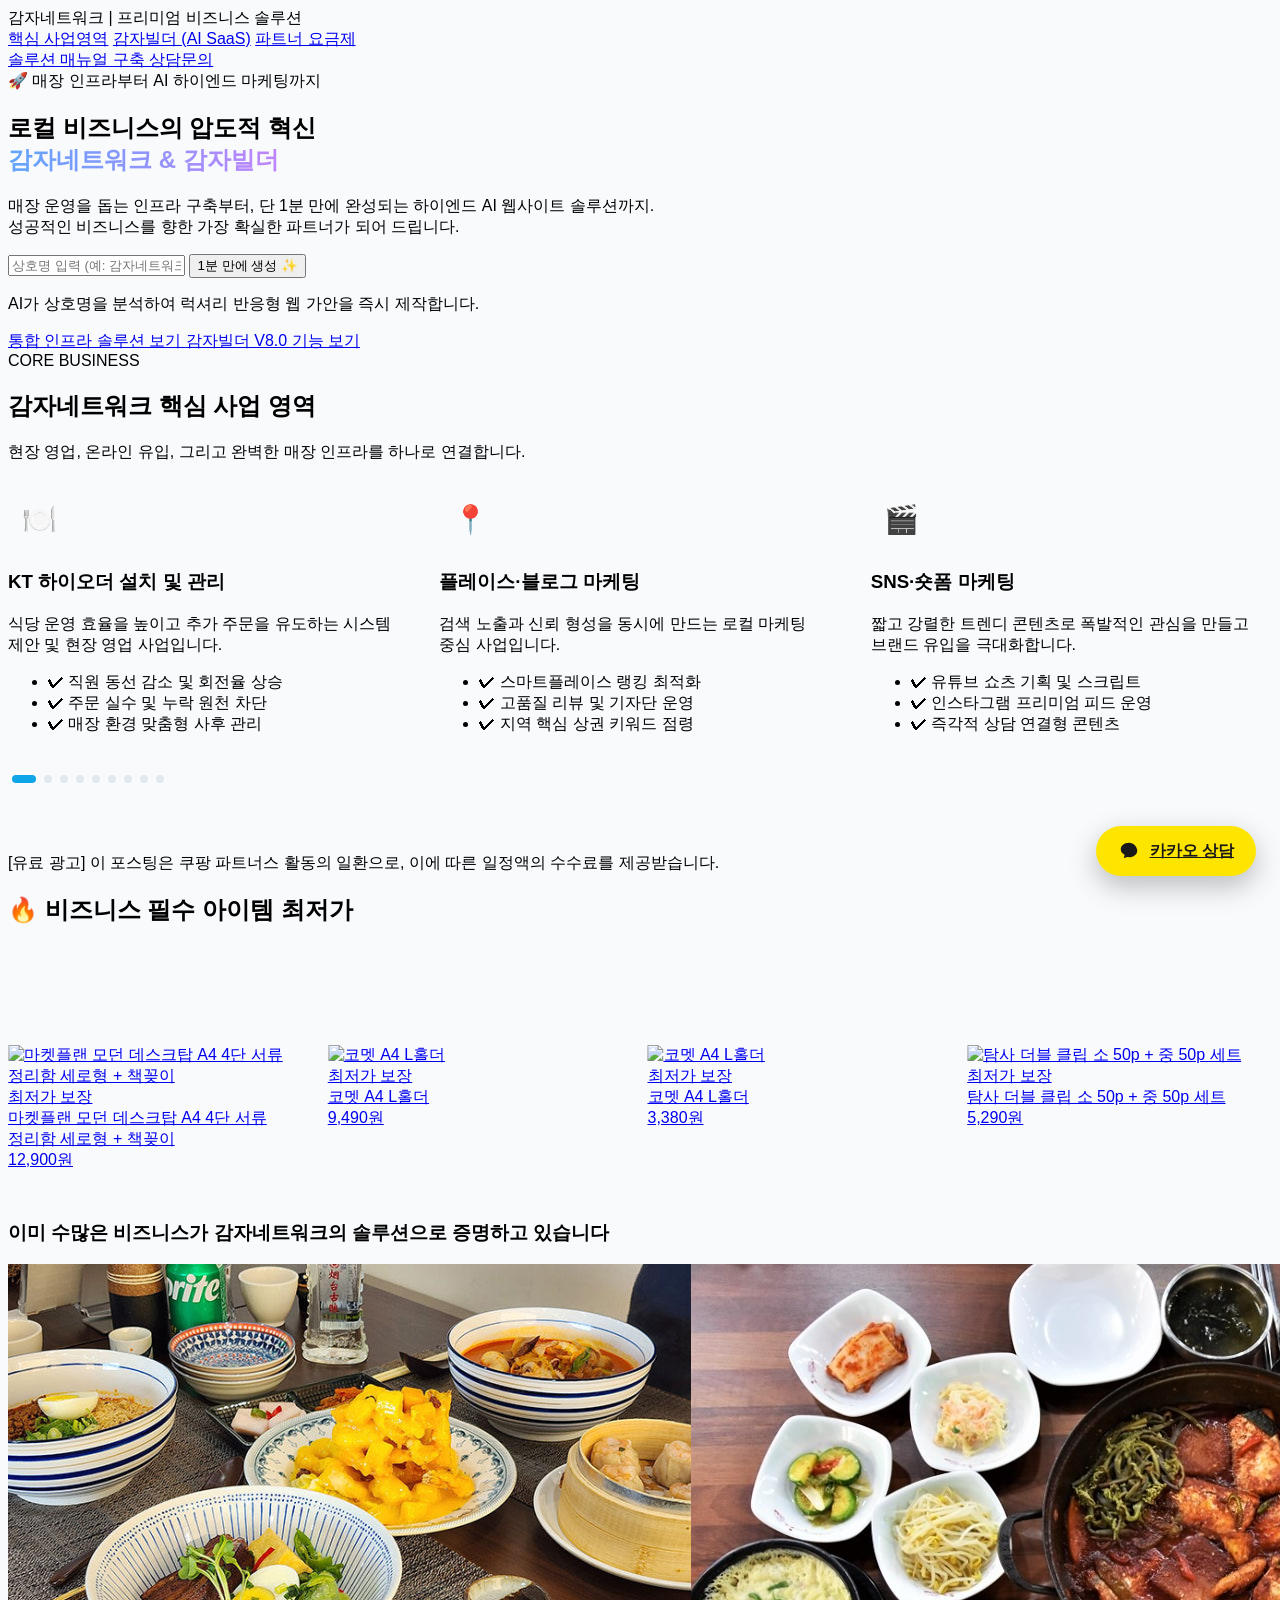
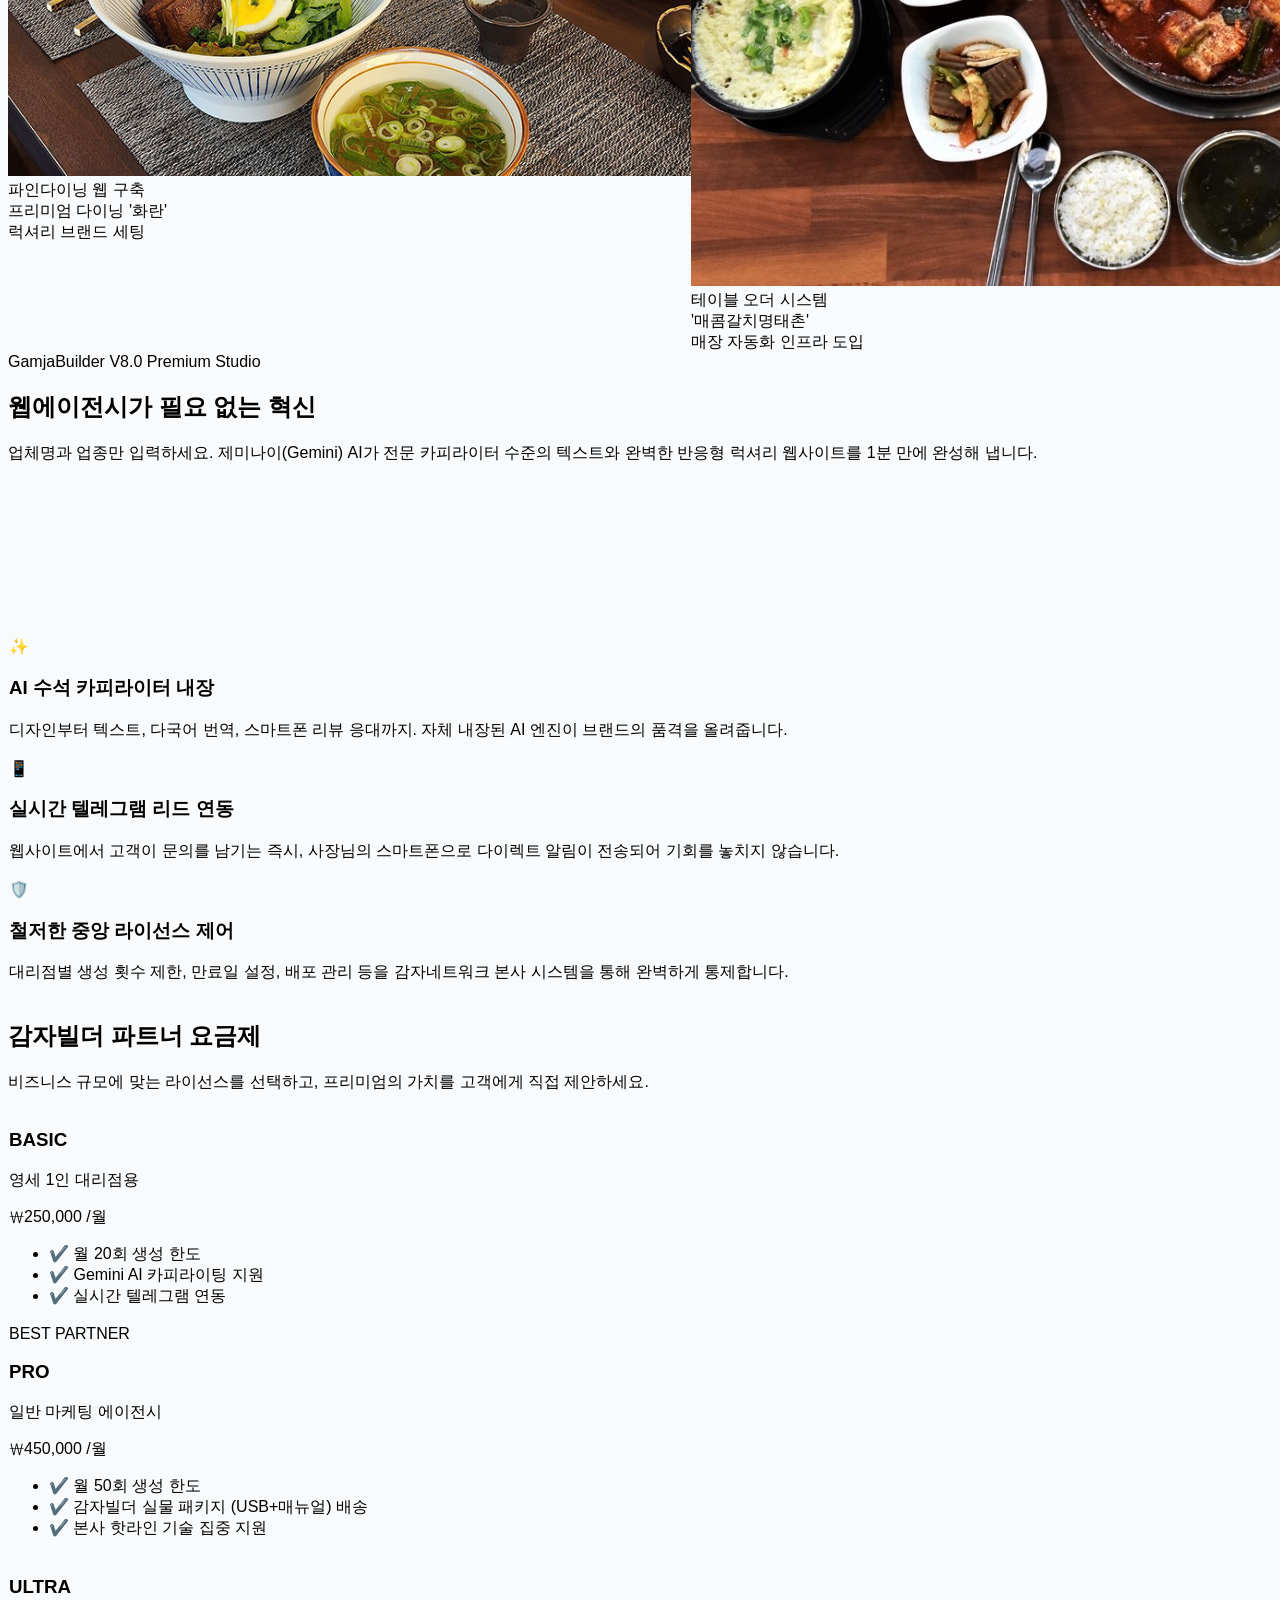
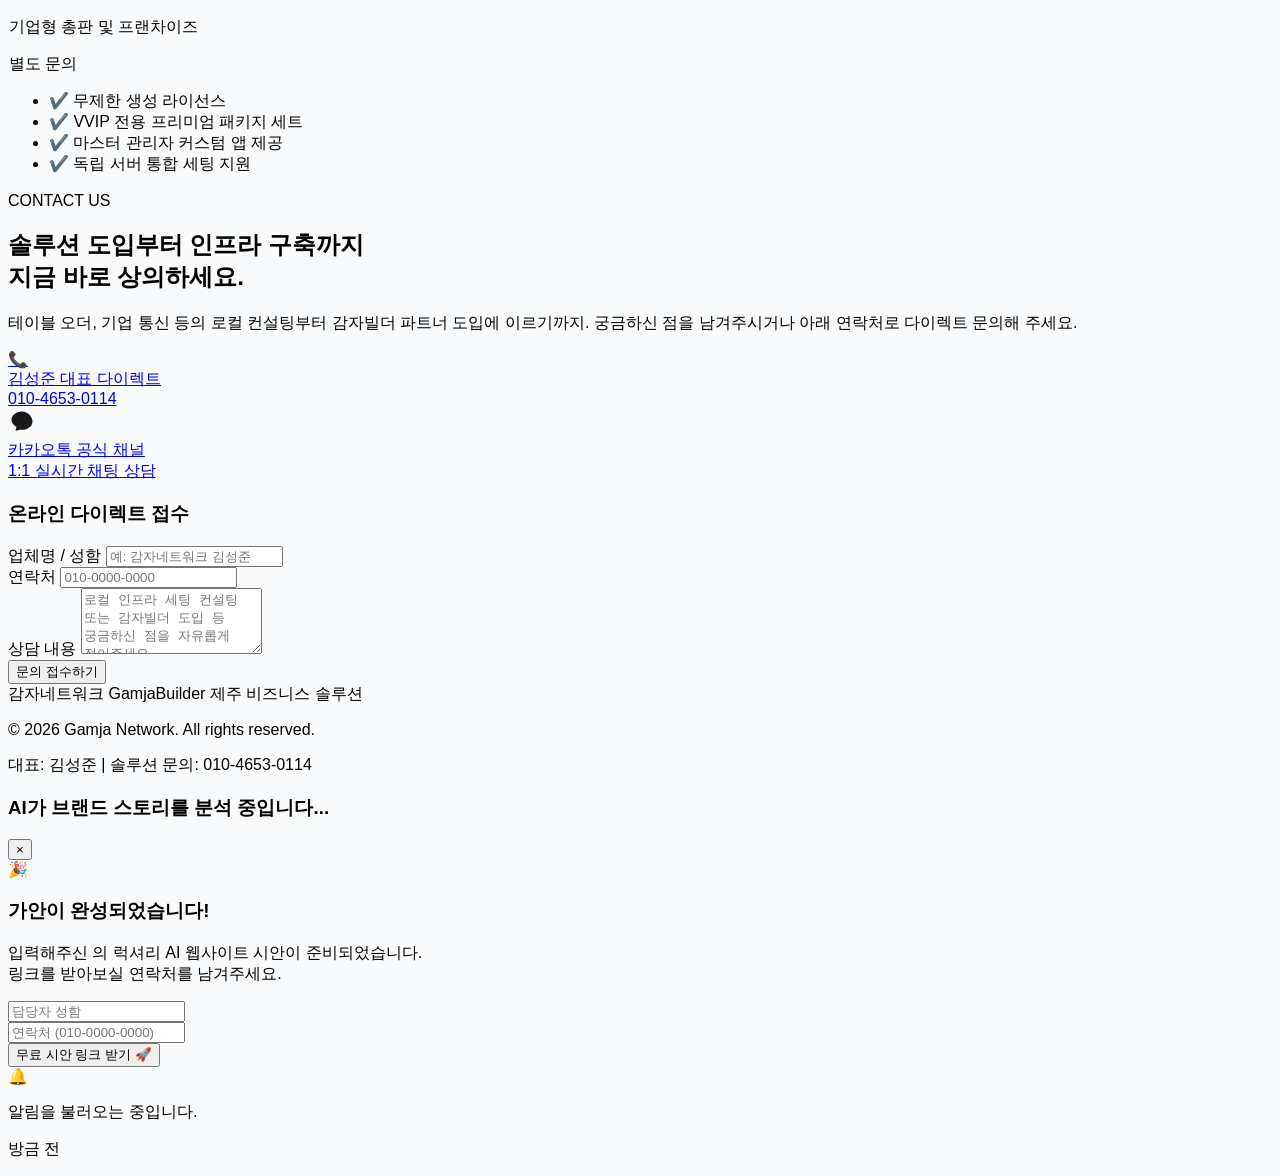
==== index.html @ 293700ba "Remove coupang partner popups and exit-intent logic Removed coupang partner popups and exit-intent t" ====
<!DOCTYPE html>
<html lang="ko">
<head>
    <meta charset="UTF-8">
    <meta name="viewport" content="width=device-width, initial-scale=1.0">
    <title>감자네트워크 & 감자빌더 | 통합 비즈니스 플랫폼</title>
    <script src="https://cdn.tailwindcss.com"></script>
    <link href="https://fonts.googleapis.com/css2?family=Pretendard:wght@300;400;600;700;800;900&display=swap" rel="stylesheet">
    
    <!-- 실시간 슬라이드 기능을 위한 Swiper CSS -->
    <link rel="stylesheet" href="https://cdn.jsdelivr.net/npm/swiper@11/swiper-bundle.min.css" />

    <style>
        body {
            font-family: 'Pretendard', sans-serif;
            scroll-behavior: smooth;
            word-break: keep-all;
            background: #f8fafc;
            
            /* 🛡️ 1차 방어막: 마우스 드래그 및 텍스트 선택 완벽 차단 */
            -webkit-user-select: none;
            -moz-user-select: none;
            -ms-user-select: none;
            user-select: none;
        }
        
        /* 단, 입력창(Input, Textarea)은 글을 써야 하므로 선택 허용 */
        input, textarea {
            -webkit-user-select: auto;
            -moz-user-select: auto;
            -ms-user-select: auto;
            user-select: auto;
        }

        .gradient-text {
            background: linear-gradient(to right, #60a5fa, #c084fc);
            -webkit-background-clip: text;
            -webkit-text-fill-color: transparent;
        }
        .glass-card-dark {
            background: rgba(255, 255, 255, 0.05);
            backdrop-filter: blur(10px);
            border: 1px solid rgba(255, 255, 255, 0.1);
        }
        .hover-lift { transition: all .35s ease; }
        .hover-lift:hover { transform: translateY(-6px); box-shadow: 0 16px 36px rgba(0,0,0,.08); }
        .service-icon {
            width: 62px; height: 62px; border-radius: 18px;
            display: flex; align-items: center; justify-content: center;
            font-size: 28px; margin-bottom: 18px;
        }
        .floating-kakao {
            position: fixed; right: 24px; bottom: 24px; z-index: 9999;
            background: #FEE500; color: #191919;
            border-radius: 999px; padding: 14px 22px;
            display: flex; align-items: center; gap: 10px; font-weight: 800;
            box-shadow: 0 10px 28px rgba(0,0,0,.25); transition: all .28s ease;
        }
        .floating-kakao:hover { transform: translateY(-3px) scale(1.02); }
        
        .product-swiper { padding: 20px 0 30px; }
        .swiper-button-next, .swiper-button-prev { color: #0284c7 !important; }
        .product-swiper .swiper-wrapper { transition-timing-function: linear !important; }
        
        /* 비즈니스 영역 슬라이더 페이지네이션 커스텀 */
        .businessSwiper { padding-bottom: 50px !important; padding-top: 10px !important; }
        .businessSwiper .swiper-pagination-bullet { background: #cbd5e1; opacity: 0.5; width: 8px; height: 8px; transition: all 0.3s ease; }
        .businessSwiper .swiper-pagination-bullet-active { background: #0ea5e9; opacity: 1; width: 24px; border-radius: 4px; }
        
        /* 팝업 등장 애니메이션 */
        @keyframes popDropIn {
            0% { transform: translateY(-30px) scale(0.95); opacity: 0; }
            100% { transform: translateY(0) scale(1); opacity: 1; }
        }

        /* 무한 롤링 포트폴리오 띠배너 애니메이션 */
        @keyframes marquee {
            0% { transform: translateX(0); }
            100% { transform: translateX(-50%); }
        }
        .animate-marquee { display: flex; width: max-content; animation: marquee 35s linear infinite; }
        .animate-marquee:hover { animation-play-state: paused; }

        /* 1분 시뮬레이터 로딩바 애니메이션 */
        @keyframes loadingBar {
            0% { width: 0%; }
            100% { width: 100%; }
        }
    </style>
</head>
<body class="antialiased selection:bg-blue-500 selection:text-white overflow-x-hidden">

    <a href="http://pf.kakao.com/_iJMxfn/chat" target="_blank" class="floating-kakao text-sm md:text-base">
        <svg width="22" height="22" viewBox="0 0 24 24" fill="#191919"><path d="M12 3c-4.97 0-9 3.185-9 7.115 0 2.558 1.707 4.8 4.27 6.054l-.77 2.82c-.083.306.1.6.4.524l3.32-.835c.57.043 1.155.066 1.78.066 4.97 0 9-3.185 9-7.115S16.97 3 12 3z"/></svg>
        카카오 상담
    </a>

    <header class="fixed w-full top-0 z-50 bg-white/90 backdrop-blur-md border-b border-slate-200">
        <div class="max-w-7xl mx-auto px-4 sm:px-6 h-16 flex items-center justify-between">
            <div class="flex items-center gap-2">
                <span class="text-xl font-black tracking-tight text-sky-700">감자네트워크</span>
                <span class="text-sm text-slate-400 hidden sm:block">| 프리미엄 비즈니스 솔루션</span>
            </div>
            <nav class="hidden md:flex items-center gap-6 text-sm font-bold text-slate-600">
                <a href="#local-business" class="hover:text-sky-600 transition">핵심 사업영역</a>
                <a href="#gamjabuilder" class="hover:text-blue-600 transition">감자빌더 (AI SaaS)</a>
                <a href="#pricing" class="hover:text-blue-600 transition">파트너 요금제</a>
                <div class="flex items-center gap-3 pl-4 border-l border-slate-300">
                    <a href="보안_매뉴얼.html" download="감자빌더_프리미엄_매뉴얼.html" class="px-4 py-2 border border-slate-300 hover:bg-slate-50 rounded-full transition flex items-center gap-2 text-slate-600">
                        솔루션 매뉴얼
                    </a>
                    <a href="#contact" class="px-5 py-2 bg-gradient-to-r from-sky-600 to-blue-600 hover:opacity-90 text-white rounded-full transition shadow-lg">구축 상담문의</a>
                </div>
            </nav>
        </div>
    </header>

    <section class="relative pt-32 pb-20 px-6 overflow-hidden bg-slate-900 text-white flex items-center min-h-[90vh]">
        <div class="absolute inset-0 bg-[url('https://images.unsplash.com/photo-1451187580459-43490279c0fa?auto=format&fit=crop&q=80&w=1800')] opacity-20 bg-cover bg-center"></div>
        <div class="absolute top-1/2 left-1/2 -translate-x-1/2 -translate-y-1/2 w-[600px] h-[600px] bg-blue-600/30 blur-[120px] rounded-full z-0"></div>
        
        <div class="relative max-w-7xl mx-auto z-10 w-full flex flex-col items-center text-center">
            <div class="inline-block py-1 px-3 rounded-full border border-blue-500/30 bg-blue-500/10 text-blue-400 text-sm font-bold mb-6">
                🚀 매장 인프라부터 AI 하이엔드 마케팅까지
            </div>
            <h1 class="text-5xl md:text-7xl font-extrabold tracking-tight leading-tight mb-6">
                로컬 비즈니스의 압도적 혁신<br>
                <span class="gradient-text">감자네트워크 & 감자빌더</span>
            </h1>
            <p class="text-lg md:text-xl text-slate-300 mb-8 leading-relaxed max-w-3xl">
                매장 운영을 돕는 인프라 구축부터, 단 1분 만에 완성되는 하이엔드 AI 웹사이트 솔루션까지.<br>성공적인 비즈니스를 향한 가장 확실한 파트너가 되어 드립니다.
            </p>

            <div class="w-full max-w-2xl mx-auto mb-10 relative z-20 px-2 sm:px-0">
                <div class="flex flex-col sm:flex-row items-center gap-3 sm:gap-0 bg-transparent sm:bg-white sm:rounded-full sm:p-2 sm:pl-6 sm:shadow-[0_10px_40px_rgba(37,99,235,0.4)] sm:border border-blue-400">
                    <input type="text" id="sim-business-name" class="w-full sm:flex-grow bg-white sm:bg-transparent text-slate-800 text-base sm:text-lg outline-none placeholder-slate-400 font-medium rounded-full sm:rounded-none px-6 py-4 sm:py-0 border border-blue-400 sm:border-none shadow-lg sm:shadow-none" placeholder="상호명 입력 (예: 감자네트워크)" onkeypress="if(event.keyCode==13) startSimulation()">
                    <button onclick="startSimulation()" class="w-full sm:w-auto bg-gradient-to-r from-blue-600 to-sky-500 hover:from-blue-700 hover:to-sky-600 text-white font-bold py-4 px-6 md:px-8 rounded-full transition-all shadow-[0_4px_15px_rgba(37,99,235,0.5)] sm:shadow-none whitespace-nowrap text-base sm:text-lg">
                        1분 만에 생성 ✨
                    </button>
                </div>
                <p class="text-sky-300 text-xs sm:text-sm mt-4 sm:mt-3 font-medium px-2 leading-relaxed">AI가 상호명을 분석하여 럭셔리 반응형 웹 가안을 즉시 제작합니다.</p>
            </div>

            <div class="flex flex-wrap gap-4 justify-center opacity-80 mt-4">
                <a href="#local-business" class="px-6 py-3 bg-white/10 hover:bg-white/20 border border-white/20 text-white font-bold rounded-xl transition text-sm">
                    통합 인프라 솔루션 보기
                </a>
                <a href="#gamjabuilder" class="px-6 py-3 bg-white/10 hover:bg-white/20 border border-white/20 text-white font-bold rounded-xl transition text-sm">
                    감자빌더 V8.0 기능 보기
                </a>
            </div>
        </div>
    </section>

    <!-- 핵심 사업 영역 파스텔톤 슬라이더 -->
    <section id="local-business" class="py-24 bg-white">
        <div class="max-w-7xl mx-auto px-6">
            <div class="text-center mb-12">
                <div class="text-sm font-extrabold tracking-widest text-sky-600 mb-3">CORE BUSINESS</div>
                <h2 class="text-3xl md:text-4xl font-black text-slate-900 mb-4">감자네트워크 핵심 사업 영역</h2>
                <p class="text-slate-500 text-lg">현장 영업, 온라인 유입, 그리고 완벽한 매장 인프라를 하나로 연결합니다.</p>
            </div>
            
            <div class="swiper businessSwiper px-2">
                <div class="swiper-wrapper items-stretch">
                    
                    <div class="swiper-slide h-auto">
                        <div class="bg-orange-50/60 border border-orange-100 rounded-3xl p-8 hover-lift flex flex-col h-full shadow-[0_4px_20px_rgba(251,146,60,0.05)]">
                            <div class="service-icon bg-gradient-to-br from-orange-100 to-orange-50 text-orange-500">🍽️</div>
                            <h3 class="text-xl font-black text-slate-900 mb-3">KT 하이오더 설치 및 관리</h3>
                            <p class="text-slate-600 text-sm leading-relaxed mb-6 flex-grow">식당 운영 효율을 높이고 추가 주문을 유도하는 시스템 제안 및 현장 영업 사업입니다.</p>
                            <ul class="space-y-2 text-sm text-slate-700 font-medium">
                                <li>✔ 직원 동선 감소 및 회전율 상승</li>
                                <li>✔ 주문 실수 및 누락 원천 차단</li>
                                <li>✔ 매장 환경 맞춤형 사후 관리</li>
                            </ul>
                        </div>
                    </div>

                    <div class="swiper-slide h-auto">
                        <div class="bg-emerald-50/60 border border-emerald-100 rounded-3xl p-8 hover-lift flex flex-col h-full shadow-[0_4px_20px_rgba(52,211,153,0.05)]">
                            <div class="service-icon bg-gradient-to-br from-emerald-100 to-emerald-50 text-emerald-500">📍</div>
                            <h3 class="text-xl font-black text-slate-900 mb-3">플레이스·블로그 마케팅</h3>
                            <p class="text-slate-600 text-sm leading-relaxed mb-6 flex-grow">검색 노출과 신뢰 형성을 동시에 만드는 로컬 마케팅 중심 사업입니다.</p>
                            <ul class="space-y-2 text-sm text-slate-700 font-medium">
                                <li>✔ 스마트플레이스 랭킹 최적화</li>
                                <li>✔ 고품질 리뷰 및 기자단 운영</li>
                                <li>✔ 지역 핵심 상권 키워드 점령</li>
                            </ul>
                        </div>
                    </div>

                    <div class="swiper-slide h-auto">
                        <div class="bg-pink-50/60 border border-pink-100 rounded-3xl p-8 hover-lift flex flex-col h-full shadow-[0_4px_20px_rgba(244,114,182,0.05)]">
                            <div class="service-icon bg-gradient-to-br from-pink-100 to-pink-50 text-pink-500">🎬</div>
                            <h3 class="text-xl font-black text-slate-900 mb-3">SNS·숏폼 마케팅</h3>
                            <p class="text-slate-600 text-sm leading-relaxed mb-6 flex-grow">짧고 강렬한 트렌디 콘텐츠로 폭발적인 관심을 만들고 브랜드 유입을 극대화합니다.</p>
                            <ul class="space-y-2 text-sm text-slate-700 font-medium">
                                <li>✔ 유튜브 쇼츠 기획 및 스크립트</li>
                                <li>✔ 인스타그램 프리미엄 피드 운영</li>
                                <li>✔ 즉각적 상담 연결형 콘텐츠</li>
                            </ul>
                        </div>
                    </div>

                    <div class="swiper-slide h-auto">
                        <div class="bg-sky-50/60 border border-sky-200 rounded-3xl p-8 hover-lift flex flex-col h-full shadow-[0_4px_20px_rgba(56,189,248,0.08)] relative overflow-hidden">
                            <div class="absolute top-0 right-0 bg-sky-200 text-sky-800 text-xs font-bold px-3 py-1 rounded-bl-xl">NEW</div>
                            <div class="service-icon bg-gradient-to-br from-sky-100 to-sky-50 text-sky-500">💻</div>
                            <h3 class="text-xl font-black text-slate-900 mb-3">프리미엄 웹사이트</h3>
                            <p class="text-slate-600 text-sm leading-relaxed mb-6 flex-grow">브랜드의 격을 결정짓는 트렌디하고 최적화된 하이엔드 웹사이트를 기획·제작합니다.</p>
                            <ul class="space-y-2 text-sm text-slate-700 font-medium">
                                <li>✔ 기기별 완벽한 반응형 디자인</li>
                                <li>✔ 검색엔진 노출(SEO) 구조 세팅</li>
                                <li>✔ 다국어 번역 및 시스템 적용</li>
                            </ul>
                        </div>
                    </div>

                    <div class="swiper-slide h-auto">
                        <div class="bg-teal-50/60 border border-teal-100 rounded-3xl p-8 hover-lift flex flex-col h-full shadow-[0_4px_20px_rgba(45,212,191,0.05)]">
                            <div class="service-icon bg-gradient-to-br from-teal-100 to-teal-50 text-teal-500">📈</div>
                            <h3 class="text-xl font-black text-slate-900 mb-3">매출 퀀텀점프 컨설팅</h3>
                            <p class="text-slate-600 text-sm leading-relaxed mb-6 flex-grow">단순한 노출을 넘어 실제 유입과 매장 운영의 병목을 진단하는 실전형 컨설팅입니다.</p>
                            <ul class="space-y-2 text-sm text-slate-700 font-medium">
                                <li>✔ 리뷰·노출·예약 전환율 점검</li>
                                <li>✔ 상권 데이터 기반 전략 설계</li>
                                <li>✔ 즉시 적용 가능한 실행 제안</li>
                            </ul>
                        </div>
                    </div>

                    <div class="swiper-slide h-auto">
                        <div class="bg-indigo-50/60 border border-indigo-100 rounded-3xl p-8 hover-lift flex flex-col h-full shadow-[0_4px_20px_rgba(99,102,241,0.05)]">
                            <div class="service-icon bg-gradient-to-br from-indigo-100 to-indigo-50 text-indigo-500">🛡️</div>
                            <h3 class="text-xl font-black text-slate-900 mb-3">통신·네트워크 보안</h3>
                            <p class="text-slate-600 text-sm leading-relaxed mb-6 flex-grow">끊김 없는 안정적인 매장 운영을 위해 최고 수준의 인프라를 설계합니다.</p>
                            <ul class="space-y-2 text-sm text-slate-700 font-medium">
                                <li>✔ 대규모 네트워크 점검 및 설계</li>
                                <li>✔ 전용 기업인터넷 관리 및 랜공사</li>
                                <li>✔ 통합 방범 및 CCTV 구축</li>
                            </ul>
                        </div>
                    </div>

                    <div class="swiper-slide h-auto">
                        <div class="bg-violet-50/60 border border-violet-100 rounded-3xl p-8 hover-lift flex flex-col h-full shadow-[0_4px_20px_rgba(139,92,246,0.05)]">
                            <div class="service-icon bg-gradient-to-br from-violet-100 to-violet-50 text-violet-500">⚙️</div>
                            <h3 class="text-xl font-black text-slate-900 mb-3">B2B 영업 자동화</h3>
                            <p class="text-slate-600 text-sm leading-relaxed mb-6 flex-grow">에너지가 소모되는 제안과 상담 과정을 시스템화하여 빠르고 세련되게 처리합니다.</p>
                            <ul class="space-y-2 text-sm text-slate-700 font-medium">
                                <li>✔ 웹(HTML) 기반 제안서 생성</li>
                                <li>✔ 원클릭 이메일·메신저 발송</li>
                                <li>✔ 상담 및 리드 수집 극대화</li>
                            </ul>
                        </div>
                    </div>

                    <div class="swiper-slide h-auto">
                        <div class="bg-amber-50/60 border border-amber-100 rounded-3xl p-8 hover-lift flex flex-col h-full shadow-[0_4px_20px_rgba(245,158,11,0.05)]">
                            <div class="service-icon bg-gradient-to-br from-amber-100 to-amber-50 text-amber-500">🔧</div>
                            <h3 class="text-xl font-black text-slate-900 mb-3">PC·키폰 유지보수</h3>
                            <p class="text-slate-600 text-sm leading-relaxed mb-6 flex-grow">오랜 노하우로 매장 내 모든 전자기기와 IT 환경이 중단 없이 돌아가도록 완벽 관리합니다.</p>
                            <ul class="space-y-2 text-sm text-slate-700 font-medium">
                                <li>✔ 하드웨어 장애 긴급 조치</li>
                                <li>✔ 메인 PC·키폰 시스템 점검</li>
                                <li>✔ 중요 데이터 백업 및 복구</li>
                            </ul>
                        </div>
                    </div>

                    <div class="swiper-slide h-auto">
                        <div class="bg-rose-50/60 border border-rose-100 rounded-3xl p-8 hover-lift flex flex-col h-full shadow-[0_4px_20px_rgba(244,63,94,0.05)]">
                            <div class="service-icon bg-gradient-to-br from-rose-100 to-rose-50 text-rose-500">💡</div>
                            <h3 class="text-xl font-black text-slate-900 mb-3">AI 맞춤 솔루션 개발</h3>
                            <p class="text-slate-600 text-sm leading-relaxed mb-6 flex-grow">단순 업무를 자동화하고 수익 창출 파이프라인을 만들어줄 전용 소프트웨어를 기획·개발합니다.</p>
                            <ul class="space-y-2 text-sm text-slate-700 font-medium">
                                <li>✔ 데이터 수집 크롤링 봇 제작</li>
                                <li>✔ 강력한 라이선스 서버 구축</li>
                                <li>✔ 비즈니스 맞춤형 SaaS 기획</li>
                            </ul>
                        </div>
                    </div>

                </div>
                <div class="swiper-pagination-business mt-10 flex justify-center gap-2"></div>
            </div>
        </div>
        
        <div class="max-w-7xl mx-auto px-6 mt-16 pt-16 border-t border-slate-100">
            <!-- [가이드라인 준수 완벽 수정] 띠배너 수수료 문구를 상단으로 이동 -->
            <div class="mb-8 p-4 bg-slate-100 rounded-xl text-center border border-slate-200">
                <p class="text-sm md:text-base text-slate-900 font-black">
                    <span class="text-red-600">[유료 광고]</span> 이 포스팅은 쿠팡 파트너스 활동의 일환으로, 이에 따른 일정액의 수수료를 제공받습니다.
                </p>
            </div>

            <div class="flex flex-col lg:flex-row items-center justify-between mb-8 gap-6">
                <h2 class="text-2xl font-black text-slate-900 flex items-center gap-2 shrink-0">
                    <span class="text-sky-600 text-3xl">🔥</span> 비즈니스 필수 아이템 최저가
                </h2>
                <div class="w-full lg:max-w-[600px] flex justify-center bg-white rounded-lg overflow-hidden border border-slate-100 shadow-sm">
                    <iframe src="https://coupa.ng/cmFRj5" width="100%" height="75" frameborder="0" scrolling="no" referrerpolicy="unsafe-url" browsingtopics></iframe>
                </div>
            </div>

            <div class="swiper product-swiper overflow-hidden">
                <div class="swiper-wrapper" id="dynamic-product-list">
                    <div class="swiper-slide p-12 text-center text-slate-400 font-bold">비즈니스 추천 상품을 연동 중입니다...</div>
                </div>
            </div>
        </div>
    </section>

    <section class="py-12 bg-white border-y border-slate-200 overflow-hidden relative">
        <div class="absolute left-0 top-0 bottom-0 w-32 bg-gradient-to-r from-white to-transparent z-10 pointer-events-none"></div>
        <div class="absolute right-0 top-0 bottom-0 w-32 bg-gradient-to-l from-white to-transparent z-10 pointer-events-none"></div>
        
        <div class="text-center mb-8">
            <h3 class="text-xl md:text-2xl font-black text-slate-800">이미 수많은 비즈니스가 감자네트워크의 솔루션으로 증명하고 있습니다</h3>
        </div>
        
        <div class="flex overflow-hidden">
            <div class="animate-marquee gap-6 px-3 items-center">
                <!-- 세트 1 -->
                <div class="w-[280px] h-[180px] rounded-2xl overflow-hidden relative group cursor-pointer border border-slate-100 shadow-sm shrink-0">
                    <img src="화란.jpg" class="w-full h-full object-cover group-hover:scale-110 transition duration-700" alt="화란">
                    <div class="absolute inset-0 bg-gradient-to-t from-black/80 to-transparent"></div>
                    <div class="absolute bottom-4 left-4 right-4">
                        <div class="text-xs text-blue-300 font-bold mb-1">파인다이닝 웹 구축</div>
                        <div class="text-white font-bold text-lg leading-tight">프리미엄 다이닝 '화란'<br>럭셔리 브랜드 세팅</div>
                    </div>
                </div>
                <div class="w-[280px] h-[180px] rounded-2xl overflow-hidden relative group cursor-pointer border border-slate-100 shadow-sm shrink-0">
                    <img src="매콤갈치명태촌.jpg" class="w-full h-full object-cover group-hover:scale-110 transition duration-700" alt="명태촌">
                    <div class="absolute inset-0 bg-gradient-to-t from-black/80 to-transparent"></div>
                    <div class="absolute bottom-4 left-4 right-4">
                        <div class="text-xs text-orange-300 font-bold mb-1">테이블 오더 시스템</div>
                        <div class="text-white font-bold text-lg leading-tight">'매콤갈치명태촌'<br>매장 자동화 인프라 도입</div>
                    </div>
                </div>
                <div class="w-[280px] h-[180px] rounded-2xl overflow-hidden relative group cursor-pointer border border-slate-100 shadow-sm shrink-0">
                    <img src="https://images.unsplash.com/photo-1560958089-b8a1929cea89?q=80&w=600&auto=format&fit=crop" class="w-full h-full object-cover group-hover:scale-110 transition duration-700" alt="전기차">
                    <div class="absolute inset-0 bg-gradient-to-t from-black/80 to-transparent"></div>
                    <div class="absolute bottom-4 left-4 right-4">
                        <div class="text-xs text-emerald-300 font-bold mb-1">고급형 랜딩페이지</div>
                        <div class="text-white font-bold text-lg leading-tight">Auto Company<br>전기차 모델 풀페이지</div>
                    </div>
                </div>
                <div class="w-[280px] h-[180px] rounded-2xl overflow-hidden relative group cursor-pointer border border-slate-100 shadow-sm shrink-0">
                    <img src="뷰티.jpg" class="w-full h-full object-cover group-hover:scale-110 transition duration-700" alt="뷰티">
                    <div class="absolute inset-0 bg-gradient-to-t from-black/80 to-transparent"></div>
                    <div class="absolute bottom-4 left-4 right-4">
                        <div class="text-xs text-pink-300 font-bold mb-1">프리미엄 마케팅</div>
                        <div class="text-white font-bold text-lg leading-tight">지역 에스테틱 샵<br>포털 리뷰 및 로컬 점령</div>
                    </div>
                </div>
                <div class="w-[280px] h-[180px] rounded-2xl overflow-hidden relative group cursor-pointer border border-slate-100 shadow-sm shrink-0">
                    <img src="https://images.unsplash.com/photo-1497366216548-37526070297c?q=80&w=600&auto=format&fit=crop" class="w-full h-full object-cover group-hover:scale-110 transition duration-700" alt="기업통신">
                    <div class="absolute inset-0 bg-gradient-to-t from-black/80 to-transparent"></div>
                    <div class="absolute bottom-4 left-4 right-4">
                        <div class="text-xs text-indigo-300 font-bold mb-1">보안 네트워크 인프라</div>
                        <div class="text-white font-bold text-lg leading-tight">대형 복합 비즈니스<br>기업인터넷 및 랜공사</div>
                    </div>
                </div>

                <!-- 세트 2 (무한 롤링) -->
                <div class="w-[280px] h-[180px] rounded-2xl overflow-hidden relative group cursor-pointer border border-slate-100 shadow-sm shrink-0">
                    <img src="화란.jpg" class="w-full h-full object-cover group-hover:scale-110 transition duration-700" alt="화란">
                    <div class="absolute inset-0 bg-gradient-to-t from-black/80 to-transparent"></div>
                    <div class="absolute bottom-4 left-4 right-4">
                        <div class="text-xs text-blue-300 font-bold mb-1">파인다이닝 웹 구축</div>
                        <div class="text-white font-bold text-lg leading-tight">프리미엄 다이닝 '화란'<br>럭셔리 브랜드 세팅</div>
                    </div>
                </div>
                <div class="w-[280px] h-[180px] rounded-2xl overflow-hidden relative group cursor-pointer border border-slate-100 shadow-sm shrink-0">
                    <img src="매콤갈치명태촌.jpg" class="w-full h-full object-cover group-hover:scale-110 transition duration-700" alt="명태촌">
                    <div class="absolute inset-0 bg-gradient-to-t from-black/80 to-transparent"></div>
                    <div class="absolute bottom-4 left-4 right-4">
                        <div class="text-xs text-orange-300 font-bold mb-1">테이블 오더 시스템</div>
                        <div class="text-white font-bold text-lg leading-tight">'매콤갈치명태촌'<br>매장 자동화 인프라 도입</div>
                    </div>
                </div>
                <div class="w-[280px] h-[180px] rounded-2xl overflow-hidden relative group cursor-pointer border border-slate-100 shadow-sm shrink-0">
                    <img src="https://images.unsplash.com/photo-1560958089-b8a1929cea89?q=80&w=600&auto=format&fit=crop" class="w-full h-full object-cover group-hover:scale-110 transition duration-700" alt="전기차">
                    <div class="absolute inset-0 bg-gradient-to-t from-black/80 to-transparent"></div>
                    <div class="absolute bottom-4 left-4 right-4">
                        <div class="text-xs text-emerald-300 font-bold mb-1">고급형 랜딩페이지</div>
                        <div class="text-white font-bold text-lg leading-tight">Auto Company<br>전기차 모델 풀페이지</div>
                    </div>
                </div>
                <div class="w-[280px] h-[180px] rounded-2xl overflow-hidden relative group cursor-pointer border border-slate-100 shadow-sm shrink-0">
                    <img src="뷰티.jpg" class="w-full h-full object-cover group-hover:scale-110 transition duration-700" alt="뷰티">
                    <div class="absolute inset-0 bg-gradient-to-t from-black/80 to-transparent"></div>
                    <div class="absolute bottom-4 left-4 right-4">
                        <div class="text-xs text-pink-300 font-bold mb-1">프리미엄 마케팅</div>
                        <div class="text-white font-bold text-lg leading-tight">지역 에스테틱 샵<br>포털 리뷰 및 로컬 점령</div>
                    </div>
                </div>
                <div class="w-[280px] h-[180px] rounded-2xl overflow-hidden relative group cursor-pointer border border-slate-100 shadow-sm shrink-0">
                    <img src="https://images.unsplash.com/photo-1497366216548-37526070297c?q=80&w=600&auto=format&fit=crop" class="w-full h-full object-cover group-hover:scale-110 transition duration-700" alt="기업통신">
                    <div class="absolute inset-0 bg-gradient-to-t from-black/80 to-transparent"></div>
                    <div class="absolute bottom-4 left-4 right-4">
                        <div class="text-xs text-indigo-300 font-bold mb-1">보안 네트워크 인프라</div>
                        <div class="text-white font-bold text-lg leading-tight">대형 복합 비즈니스<br>기업인터넷 및 랜공사</div>
                    </div>
                </div>
            </div>
        </div>
    </section>

    <section id="gamjabuilder" class="py-24 bg-[#0f172a] text-white border-t border-white/10">
        <div class="max-w-7xl mx-auto px-6">
            <div class="text-center mb-16">
                <div class="inline-block py-1 px-3 rounded-full border border-purple-500/30 bg-purple-500/10 text-purple-400 text-sm font-bold mb-4">
                    GamjaBuilder V8.0 Premium Studio
                </div>
                <h2 class="text-3xl md:text-5xl font-extrabold mb-6">웹에이전시가 필요 없는 혁신</h2>
                <p class="text-slate-400 text-lg max-w-2xl mx-auto">업체명과 업종만 입력하세요. 제미나이(Gemini) AI가 전문 카피라이터 수준의 텍스트와 완벽한 반응형 럭셔리 웹사이트를 1분 만에 완성해 냅니다.</p>
            </div>
            <div class="relative max-w-4xl mx-auto rounded-2xl overflow-hidden shadow-[0_30px_60px_rgba(0,0,0,0.6)] border border-white/10 glass-card-dark p-2 md:p-3 mb-20">
                <div class="aspect-video rounded-xl overflow-hidden bg-black relative">
                    <iframe width="100%" height="100%" src="https://www.youtube.com/embed/sdXP62CD6FA?autoplay=1&mute=1&loop=1&playlist=sdXP62CD6FA" title="GamjaBuilder Demo Video" frameborder="0" allow="accelerometer; autoplay; clipboard-write; encrypted-media; gyroscope; picture-in-picture" allowfullscreen></iframe>
                </div>
            </div>
            <div class="grid md:grid-cols-3 gap-8">
                <div class="glass-card-dark p-8 rounded-2xl hover:-translate-y-2 transition duration-300">
                    <div class="text-4xl mb-6">✨</div>
                    <h3 class="text-xl font-bold mb-4">AI 수석 카피라이터 내장</h3>
                    <p class="text-slate-400 leading-relaxed">디자인부터 텍스트, 다국어 번역, 스마트폰 리뷰 응대까지. 자체 내장된 AI 엔진이 브랜드의 품격을 올려줍니다.</p>
                </div>
                <div class="glass-card-dark p-8 rounded-2xl hover:-translate-y-2 transition duration-300">
                    <div class="text-4xl mb-6">📱</div>
                    <h3 class="text-xl font-bold mb-4">실시간 텔레그램 리드 연동</h3>
                    <p class="text-slate-400 leading-relaxed">웹사이트에서 고객이 문의를 남기는 즉시, 사장님의 스마트폰으로 다이렉트 알림이 전송되어 기회를 놓치지 않습니다.</p>
                </div>
                <div class="glass-card-dark p-8 rounded-2xl hover:-translate-y-2 transition duration-300">
                    <div class="text-4xl mb-6">🛡️</div>
                    <h3 class="text-xl font-bold mb-4">철저한 중앙 라이선스 제어</h3>
                    <p class="text-slate-400 leading-relaxed">대리점별 생성 횟수 제한, 만료일 설정, 배포 관리 등을 감자네트워크 본사 시스템을 통해 완벽하게 통제합니다.</p>
                </div>
            </div>
        </div>
    </section>

    <section id="pricing" class="py-24 bg-slate-900 text-white border-t border-white/5">
        <div class="max-w-7xl mx-auto px-6">
            <div class="text-center mb-16">
                <h2 class="text-3xl md:text-5xl font-bold mb-4">감자빌더 파트너 요금제</h2>
                <p class="text-slate-400">비즈니스 규모에 맞는 라이선스를 선택하고, 프리미엄의 가치를 고객에게 직접 제안하세요.</p>
            </div>
            <div class="grid md:grid-cols-3 gap-8 max-w-5xl mx-auto">
                <div class="glass-card-dark p-10 rounded-2xl border-t-4 border-slate-500 flex flex-col">
                    <h3 class="text-2xl font-bold mb-2">BASIC</h3>
                    <p class="text-slate-400 mb-6">영세 1인 대리점용</p>
                    <div class="text-4xl font-bold mb-8">₩250,000<span class="text-lg text-slate-400 font-normal"> /월</span></div>
                    <ul class="space-y-4 mb-8 text-slate-300 flex-grow">
                        <li>✔️ <span class="text-white font-bold">월 20회</span> 생성 한도</li>
                        <li>✔️ Gemini AI 카피라이팅 지원</li>
                        <li>✔️ 실시간 텔레그램 연동</li>
                    </ul>
                </div>
                <div class="glass-card-dark p-10 rounded-2xl border-t-4 border-blue-500 transform md:-translate-y-4 shadow-2xl shadow-blue-500/20 relative bg-blue-900/10 flex flex-col">
                    <div class="absolute top-0 left-1/2 -translate-x-1/2 -translate-y-1/2 bg-blue-500 text-white px-4 py-1 rounded-full text-sm font-bold">BEST PARTNER</div>
                    <h3 class="text-2xl font-bold mb-2">PRO</h3>
                    <p class="text-slate-400 mb-6">일반 마케팅 에이전시</p>
                    <div class="text-4xl font-bold mb-8 text-blue-400">₩450,000<span class="text-lg text-slate-400 font-normal"> /월</span></div>
                    <ul class="space-y-4 mb-8 text-slate-300 flex-grow">
                        <li>✔️ <span class="text-blue-400 font-bold">월 50회</span> 생성 한도</li>
                        <li>✔️ <span class="text-blue-400 font-bold">감자빌더 실물 패키지</span> (USB+매뉴얼) 배송</li>
                        <li>✔️ 본사 핫라인 기술 집중 지원</li>
                    </ul>
                </div>
                <div class="glass-card-dark p-10 rounded-2xl border-t-4 border-purple-500 flex flex-col">
                    <h3 class="text-2xl font-bold mb-2">ULTRA</h3>
                    <p class="text-slate-400 mb-6">기업형 총판 및 프랜차이즈</p>
                    <div class="text-4xl font-bold mb-8">별도 문의</div>
                    <ul class="space-y-4 mb-8 text-slate-300 flex-grow">
                        <li>✔️ <span class="text-purple-400 font-bold">무제한</span> 생성 라이선스</li>
                        <li>✔️ VVIP 전용 프리미엄 패키지 세트</li>
                        <li>✔️ 마스터 관리자 커스텀 앱 제공</li>
                        <li>✔️ 독립 서버 통합 세팅 지원</li>
                    </ul>
                </div>
            </div>
        </div>
    </section>

    <section id="contact" class="py-24 px-6 bg-slate-50 border-t border-slate-200">
        <div class="max-w-6xl mx-auto grid lg:grid-cols-2 gap-12 items-center">
            
            <div>
                <div class="text-sm font-extrabold tracking-widest text-blue-600 mb-3">CONTACT US</div>
                <h2 class="text-3xl md:text-4xl font-black text-slate-900 mb-6">
                    솔루션 도입부터 인프라 구축까지<br>지금 바로 상의하세요.
                </h2>
                <p class="text-slate-600 text-lg mb-10 leading-relaxed">
                    테이블 오더, 기업 통신 등의 로컬 컨설팅부터 감자빌더 파트너 도입에 이르기까지. 궁금하신 점을 남겨주시거나 아래 연락처로 다이렉트 문의해 주세요.
                </p>
                <div class="space-y-4">
                    <a href="tel:01046530114" class="flex items-center gap-4 p-5 bg-white border border-slate-200 rounded-2xl hover-lift">
                        <div class="w-14 h-14 bg-blue-50 text-blue-600 rounded-xl flex items-center justify-center text-2xl">📞</div>
                        <div>
                            <div class="text-sm font-bold text-slate-400">김성준 대표 다이렉트</div>
                            <div class="text-2xl font-black text-slate-800">010-4653-0114</div>
                        </div>
                    </a>
                    <a href="http://pf.kakao.com/_iJMxfn/chat" target="_blank" class="flex items-center gap-4 p-5 bg-[#FEE500] rounded-2xl hover-lift">
                        <div class="w-14 h-14 bg-black/10 rounded-xl flex items-center justify-center">
                            <svg width="28" height="28" viewBox="0 0 24 24" fill="#191919"><path d="M12 3c-4.97 0-9 3.185-9 7.115 0 2.558 1.707 4.8 4.27 6.054l-.77 2.82c-.083.306.1.6.4.524l3.32-.835c.57.043 1.155.066 1.78.066 4.97 0 9-3.185 9-7.115S16.97 3 12 3z"/></svg>
                        </div>
                        <div>
                            <div class="text-sm font-bold text-slate-800/60">카카오톡 공식 채널</div>
                            <div class="text-2xl font-black text-slate-900">1:1 실시간 채팅 상담</div>
                        </div>
                    </a>
                </div>
            </div>
            <div class="bg-white p-8 md:p-10 rounded-3xl shadow-[0_20px_40px_rgba(0,0,0,0.06)] border border-slate-100">
                <h3 class="text-2xl font-bold text-slate-800 mb-6">온라인 다이렉트 접수</h3>
                <form action="http://gjnetwork.kr/api/leads/submit" method="POST" class="space-y-5">
                    <input type="hidden" name="license_key" value="GAMJA_OFFICIAL_SITE">
                    <input type="hidden" name="target_chat_id" value="7745000281"> 
                    <div>
                        <label class="block text-sm font-bold text-slate-600 mb-2">업체명 / 성함</label>
                        <input type="text" name="name" class="w-full bg-slate-50 border border-slate-200 rounded-xl px-4 py-3 text-slate-800 focus:outline-none focus:border-blue-500 focus:ring-2 focus:ring-blue-100 transition" placeholder="예: 감자네트워크 김성준" required>
                    </div>
                    <div>
                        <label class="block text-sm font-bold text-slate-600 mb-2">연락처</label>
                        <input type="tel" name="phone" class="w-full bg-slate-50 border border-slate-200 rounded-xl px-4 py-3 text-slate-800 focus:outline-none focus:border-blue-500 focus:ring-2 focus:ring-blue-100 transition" placeholder="010-0000-0000" required>
                    </div>
                    <div>
                        <label class="block text-sm font-bold text-slate-600 mb-2">상담 내용</label>
                        <textarea name="message" rows="4" class="w-full bg-slate-50 border border-slate-200 rounded-xl px-4 py-3 text-slate-800 focus:outline-none focus:border-blue-500 focus:ring-2 focus:ring-blue-100 transition resize-none" placeholder="로컬 인프라 세팅 컨설팅 또는 감자빌더 도입 등 궁금하신 점을 자유롭게 적어주세요."></textarea>
                    </div>
                    <button type="submit" class="w-full bg-slate-900 hover:bg-slate-800 text-white font-bold text-lg py-4 rounded-xl transition shadow-lg mt-2">
                        문의 접수하기
                    </button>
                </form>
            </div>
        </div>
    </section>

    <footer class="py-12 text-center bg-slate-900 text-slate-500 text-sm border-t border-slate-800">
        <div class="flex flex-wrap justify-center gap-3 mb-6">
            <span class="px-3 py-1 bg-slate-800 rounded-full text-xs">감자네트워크</span>
            <span class="px-3 py-1 bg-slate-800 rounded-full text-xs">GamjaBuilder</span>
            <span class="px-3 py-1 bg-slate-800 rounded-full text-xs">제주 비즈니스 솔루션</span>
        </div>
        <p>© 2026 Gamja Network. All rights reserved.</p>
        <p class="mt-2">대표: 김성준 | 솔루션 문의: 010-4653-0114</p>
    </footer>

    <!-- 1분 시뮬레이터 로딩 모달 -->
    <div id="simLoadingModal" class="fixed inset-0 z-[100000] hidden bg-slate-900/95 flex flex-col items-center justify-center text-white backdrop-blur-sm">
        <div class="w-20 h-20 border-4 border-blue-500 border-t-transparent rounded-full animate-spin mb-8"></div>
        <h3 id="simLoadingText" class="text-2xl md:text-3xl font-bold mb-6 text-center px-4">AI가 브랜드 스토리를 분석 중입니다...</h3>
        <div class="w-64 h-2 bg-slate-700 rounded-full overflow-hidden">
            <div class="h-full bg-gradient-to-r from-blue-500 to-purple-500 animate-[loadingBar_3s_ease-in-out_forwards]"></div>
        </div>
    </div>

    <!-- 1분 시뮬레이터 결과(리드 수집) 모달 -->
    <div id="simResultModal" class="fixed inset-0 z-[100000] hidden bg-black/80 flex items-center justify-center backdrop-blur-sm">
        <div class="bg-white text-slate-800 p-10 rounded-3xl max-w-md w-full mx-4 relative shadow-2xl animate-[popDropIn_0.3s_forwards]">
            <button onclick="closeSimResult()" class="absolute top-4 right-4 w-8 h-8 flex items-center justify-center bg-slate-100 text-slate-500 rounded-full font-bold hover:bg-slate-200 transition">&times;</button>
            <div class="text-center mb-6">
                <div class="text-5xl mb-4">🎉</div>
                <h3 class="text-2xl font-black text-slate-900 mb-2">가안이 완성되었습니다!</h3>
                <p class="text-slate-500 text-sm leading-relaxed">입력해주신 <span id="sim-display-name" class="font-bold text-blue-600 text-base"></span>의 럭셔리 AI 웹사이트 시안이 준비되었습니다.<br>링크를 받아보실 연락처를 남겨주세요.</p>
            </div>
            <form action="http://gjnetwork.kr/api/leads/submit" method="POST" class="space-y-4">
                <input type="hidden" name="license_key" value="GAMJA_SIMULATOR">
                <input type="hidden" name="target_chat_id" value="7745000281"> 
                <input type="hidden" id="sim-hidden-name" name="message" value="">
                <div>
                    <input type="text" name="name" class="w-full bg-slate-50 border border-slate-200 rounded-xl px-4 py-3 outline-none focus:border-blue-500 transition" placeholder="담당자 성함" required>
                </div>
                <div>
                    <input type="tel" name="phone" class="w-full bg-slate-50 border border-slate-200 rounded-xl px-4 py-3 outline-none focus:border-blue-500 transition" placeholder="연락처 (010-0000-0000)" required>
                </div>
                <button type="submit" class="w-full bg-blue-600 hover:bg-blue-700 text-white font-bold py-4 rounded-xl shadow-lg transition mt-2">
                    무료 시안 링크 받기 🚀
                </button>
            </form>
        </div>
    </div>

    <!-- 실시간 소셜 푸루프 토스트 알림 -->
    <div id="social-toast" class="fixed left-6 bottom-6 z-[9998] bg-white border border-slate-200 shadow-[0_10px_40px_rgba(0,0,0,0.12)] rounded-2xl p-4 flex items-center gap-4 transition-all duration-500 opacity-0 translate-y-8 pointer-events-none w-max max-w-[320px]">
        <div class="w-12 h-12 bg-blue-50 text-blue-600 rounded-full flex items-center justify-center text-2xl shrink-0 border border-blue-100">
            🔔
        </div>
        <div class="pr-2">
            <p id="toast-msg" class="text-[13px] font-bold text-slate-800 leading-snug word-break-keep">알림을 불러오는 중입니다.</p>
            <p id="toast-time" class="text-[11px] text-slate-400 mt-1 font-medium">방금 전</p>
        </div>
    </div>

    <!-- 스크립트 영역 -->
    <script src="https://cdn.jsdelivr.net/npm/swiper@11/swiper-bundle.min.js"></script>
    <script>
        // 🛡️ [불펌 방지 로직] 우클릭 및 개발자 도구 차단
        document.addEventListener('contextmenu', event => event.preventDefault());
        document.addEventListener('keydown', function(event) {
            if (event.keyCode == 123) { event.preventDefault(); }
            if (event.ctrlKey && event.shiftKey && event.keyCode == 73) { event.preventDefault(); }
            if (event.ctrlKey && event.keyCode == 85) { event.preventDefault(); }
        });

        window.addEventListener('DOMContentLoaded', function() {
            loadDynamicCoupangData(); 
            
            var businessSwiper = new Swiper(".businessSwiper", {
                slidesPerView: 1,
                spaceBetween: 20,
                loop: true,
                autoplay: { delay: 3500, disableOnInteraction: false },
                pagination: { el: ".swiper-pagination-business", clickable: true },
                breakpoints: {
                    768: { slidesPerView: 2, spaceBetween: 24 },
                    1024: { slidesPerView: 3, spaceBetween: 30 }
                }
            });
        });

        function startSimulation() {
            const bizName = document.getElementById('sim-business-name').value.trim();
            if (!bizName) {
                alert("사장님의 상호명을 입력해주세요!");
                return;
            }
            
            document.getElementById('simLoadingModal').style.display = 'flex';
            const loadingText = document.getElementById('simLoadingText');
            
            loadingText.innerText = "AI가 '" + bizName + "'의 브랜드 스토리를 분석 중입니다...";
            
            setTimeout(() => {
                loadingText.innerText = "업종 맞춤형 럭셔리 디자인을 세팅 중입니다...";
            }, 1000);
            
            setTimeout(() => {
                loadingText.innerText = "마케팅 카피라이팅 적용 및 최종 렌더링 중...";
            }, 2000);
            
            setTimeout(() => {
                document.getElementById('simLoadingModal').style.display = 'none';
                document.getElementById('sim-display-name').innerText = bizName;
                document.getElementById('sim-hidden-name').value = "[시뮬레이터 시안 요청] 상호명: " + bizName;
                document.getElementById('simResultModal').style.display = 'flex';
            }, 3000);
        }

        function closeSimResult() {
            document.getElementById('simResultModal').style.display = 'none';
        }

        async function loadDynamicCoupangData() {
            try {
                const API_URL = './coupang_data.json'; 
                let data = [];
                
                try {
                    const response = await fetch(API_URL);
                    if (!response.ok) throw new Error("JSON 파일 로드 실패");
                    data = await response.json();
                } catch (err) {
                    data = [
                        { name: "LG전자 2024 그램 16 노트북", price: "1,450,000원", link: "https://link.coupang.com/a/eAduSI", img: "https://images.unsplash.com/photo-1496181133206-80ce9b88a853?auto=format&fit=crop&w=400&q=80" },
                        { name: "실버 순은 999.9 실버바 100g", price: "480,000원", link: "https://link.coupang.com/a/eAduSI", img: "https://thumbnail7.coupangcdn.com/thumbnails/remote/230x230ex/image/vendor_inventory/5815/8863f82f80c65377f0a8c201404988299109405786801878486985012351.jpg" },
                        { name: "인체공학 무선 키보드 세트", price: "59,000원", link: "#", img: "https://images.unsplash.com/photo-1595225476474-87563907a212?auto=format&fit=crop&w=400&q=80" },
                        { name: "4K 울트라 HD 모니터", price: "349,000원", link: "#", img: "https://images.unsplash.com/photo-1527443224154-c4a3942d3acf?auto=format&fit=crop&w=400&q=80" }
                    ];
                }

                const container = document.getElementById('dynamic-product-list');
                container.innerHTML = ''; 

                // ✅ [핵심 해결책] 슬라이더 멈춤 현상 해결을 위해 데이터 배열을 2배로 복제
                const displayData = [...data, ...data]; 

                displayData.forEach(item => {
                    container.innerHTML += `
                        <div class="swiper-slide p-2">
                            <a href="${item.link}" target="_blank" class="block bg-white border border-slate-200 rounded-2xl overflow-hidden hover-lift shadow-sm">
                                <img src="${item.img}" referrerpolicy="no-referrer" class="w-full h-44 object-cover" alt="${item.name}">
                                <div class="p-4">
                                    <div class="text-xs font-bold text-slate-400 mb-1">최저가 보장</div>
                                    <div class="text-sm font-bold text-slate-800 truncate mb-1">${item.name}</div>
                                    <div class="text-blue-600 font-black">${item.price}</div>
                                </div>
                            </a>
                        </div>
                    `;
                });

                // ✅ 부드러운 무한 롤링을 위한 최적화 설정 추가
                new Swiper('.product-swiper', {
                    slidesPerView: 1, 
                    spaceBetween: 15,
                    loop: true,                 
                    speed: 3000,                
                    autoplay: { delay: 0, disableOnInteraction: false },
                    allowTouchMove: false, // 마우스 드래그 방지, 자연스러운 스크롤 유지
                    breakpoints: { 640: { slidesPerView: 2 }, 1024: { slidesPerView: 4 } }
                });
            } catch (e) { console.error("크리티컬 에러:", e); }
        }

        // 실시간 소셜 푸루프(Social Proof) 토스트 알림 37개 확장
        const toastMessages = [
            "방금 전 제주시 연동 식당에서 감자빌더 PRO를 문의하셨습니다.",
            "어제 마케팅 컨설팅 예약이 3건 완료되었습니다.",
            "제주 파인다이닝 '화란'에서 웹사이트 구축을 완료했습니다.",
            "방금 전 '매콤갈치명태촌'에서 테이블 오더 구축을 신청했습니다.",
            "오토컴퍼니 전기차 랜딩페이지가 성공적으로 배포되었습니다.",
            "신규 기업 네트워크 및 보안 점검이 접수되었습니다.",
            "제주 노형동 뷰티샵에서 감자빌더 BASIC을 결제하셨습니다.",
            "제주시 애월읍 카페에서 감자빌더 PRO 솔루션을 도입했습니다.",
            "서귀포시 펜션에서 감자빌더 다국어 웹사이트 제작을 문의하셨습니다.",
            "방금 전 서울 강남구 피트니스 센터에서 감자빌더 ULTRA를 결제하셨습니다.",
            "감자빌더를 통한 신규 랜딩페이지 배포가 5건 완료되었습니다.",
            "제주 구좌읍 베이커리에서 AI 카피라이팅 기능 사용을 시작했습니다.",
            "감자빌더 BASIC 구독자가 오늘 12명 돌파했습니다.",
            "서귀포 요가 스튜디오에서 프리미엄 웹사이트 시안을 요청하셨습니다.",
            "방금 전 감자빌더 실물 패키지(USB+매뉴얼) 3세트가 발송되었습니다.",
            "제주시청 인근 흑돼지 전문점에서 네이버 플레이스 상위노출 컨설팅을 시작했습니다.",
            "어제 진행한 마케팅 컨설팅으로 OOO업체의 문의량이 200% 증가했습니다.",
            "제주 인플루언서 마케팅 패키지 당월 TO가 2자리 남았습니다.",
            "방금 전 서귀포 횟집에서 인스타그램 숏폼 제작 대행을 문의하셨습니다.",
            "제주 연동 네일샵에서 당근마켓 단골 모으기 캠페인을 세팅했습니다.",
            "매출 퀀텀점프 컨설팅 신규 예약이 접수되었습니다.",
            "제주 첨단과학기술단지 입주 기업에서 사내 네트워크 보안 점검을 요청하셨습니다.",
            "방금 전 제주 시내 대형 병원에서 기업인터넷 및 랜공사 견적을 받아보셨습니다.",
            "서귀포 신축 호텔에서 전 객실 무선 AP 구축 계약을 체결했습니다.",
            "방금 전 매장용 고화질 CCTV 4채널 설치가 완료되었습니다.",
            "제주시 대형 마트에서 보안장비(방화벽) 시스템 정기 유지보수를 갱신하셨습니다.",
            "랜섬웨어 대비 사내 데이터 백업 시스템 구축이 완료되었습니다.",
            "제주 한림읍 해물탕집에서 KT 하이오더 15대 설치를 완료했습니다.",
            "방금 전 서귀포 흑돼지 전문점에서 테이블 오더 시스템 도입 문의를 남기셨습니다.",
            "도두동 이자카야에서 테이블 오더 메뉴판 세팅을 요청하셨습니다.",
            "하이오더 도입 후 인건비 절감 사례가 신규 업데이트 되었습니다.",
            "제주 도내 부동산 중개업소에서 B2B 영업 제안 자동화 시스템을 도입하셨습니다.",
            "방금 전 서울 마케팅 대리점에서 감자빌더 파트너(총판) 문의를 주셨습니다.",
            "맞춤형 고객 데이터 크롤링 봇 개발이 성공적으로 납품되었습니다.",
            "제주 렌터카 업체에서 예약 관리 자동화 솔루션 개발을 의뢰하셨습니다.",
            "방금 전 B2B 영업 제안서 자동 생성 세팅이 완료되었습니다.",
            "이번 달 감자네트워크 VIP 컨설팅 잔여 TO가 1자리 남았습니다."
        ];

        function showSocialToast() {
            const toast = document.getElementById('social-toast');
            const msgEl = document.getElementById('toast-msg');
            const timeEl = document.getElementById('toast-time');
            
            const randomMsg = toastMessages[Math.floor(Math.random() * toastMessages.length)];
            const times = ["방금 전", "1분 전", "2분 전", "3분 전", "5분 전"];
            const randomTime = times[Math.floor(Math.random() * times.length)];

            msgEl.innerText = randomMsg;
            timeEl.innerText = randomTime;

            toast.classList.remove('opacity-0', 'translate-y-8', 'pointer-events-none');
            toast.classList.add('opacity-100', 'translate-y-0');

            setTimeout(() => {
                toast.classList.add('opacity-0', 'translate-y-8', 'pointer-events-none');
                toast.classList.remove('opacity-100', 'translate-y-0');
            }, 5000); 

            const nextTime = Math.floor(Math.random() * 13000) + 12000;
            setTimeout(showSocialToast, nextTime);
        }

        setTimeout(showSocialToast, 4000);
    </script>
</body>
</html>
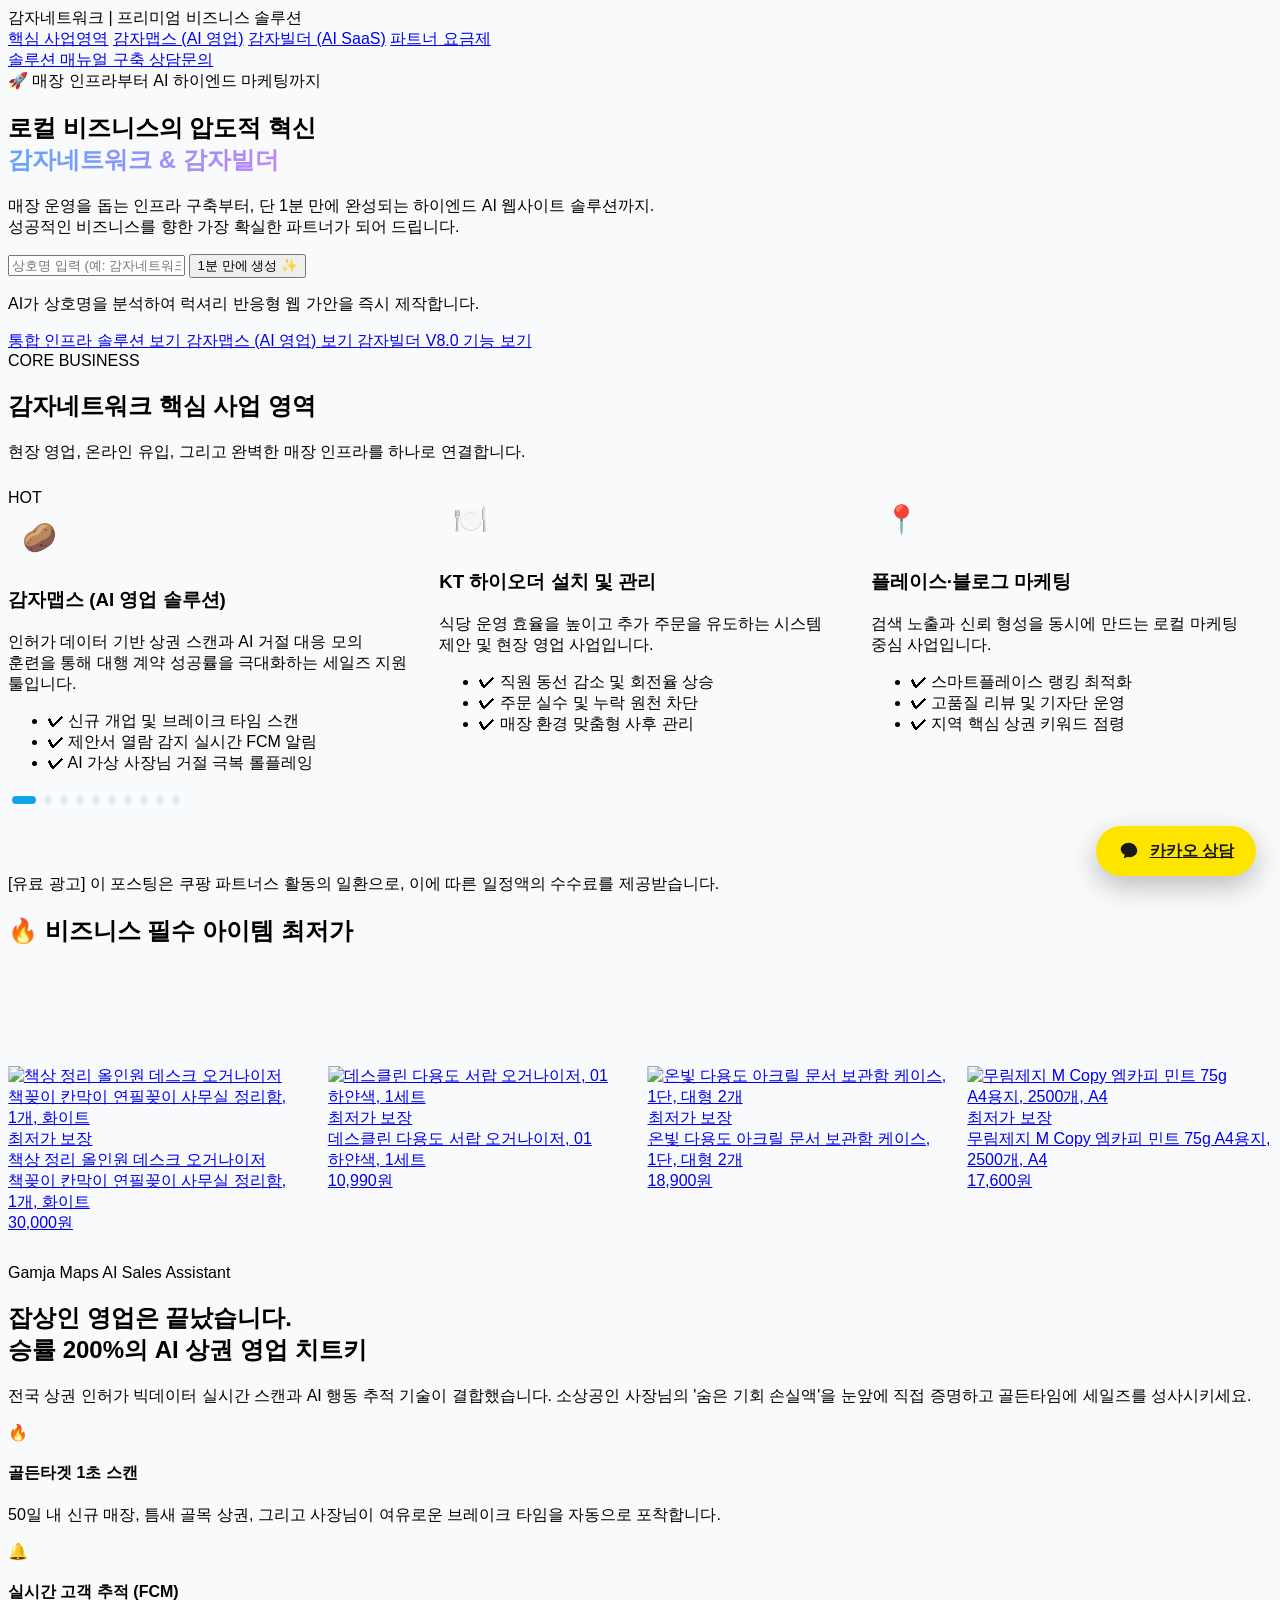
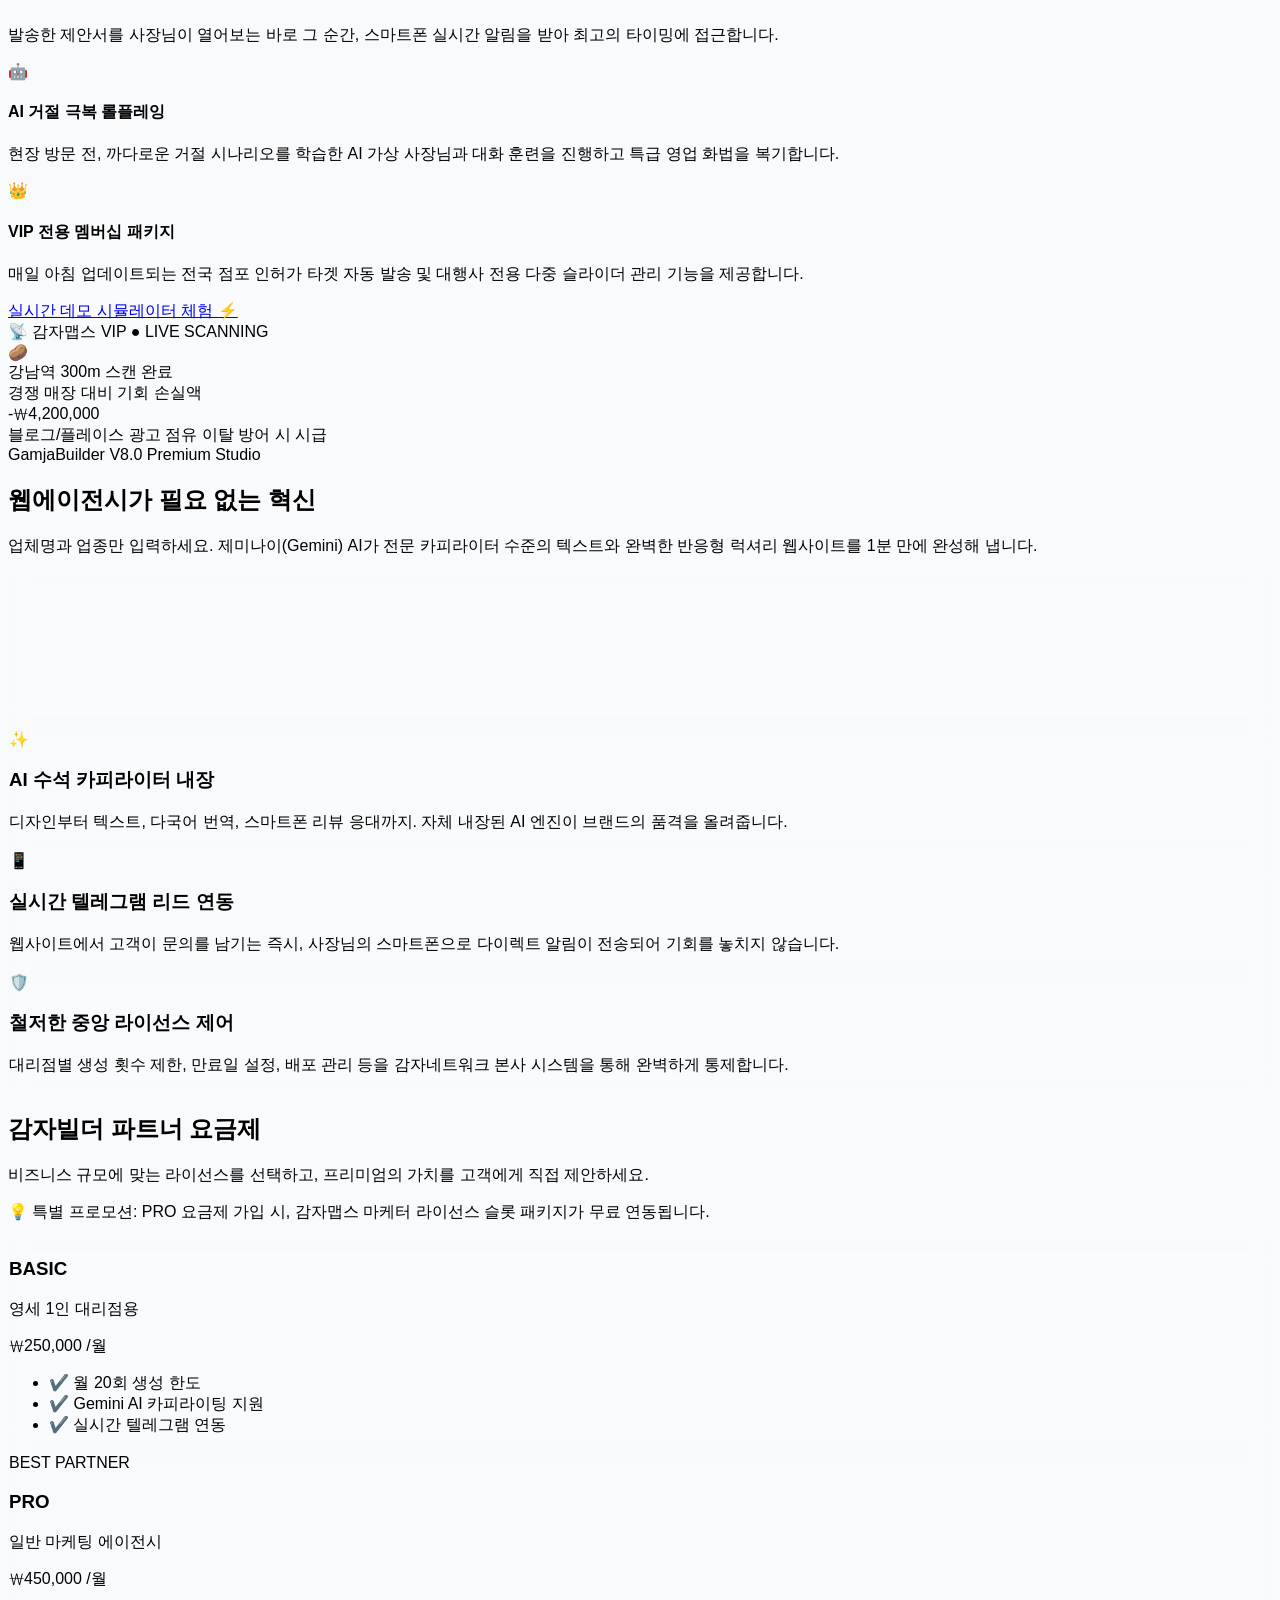
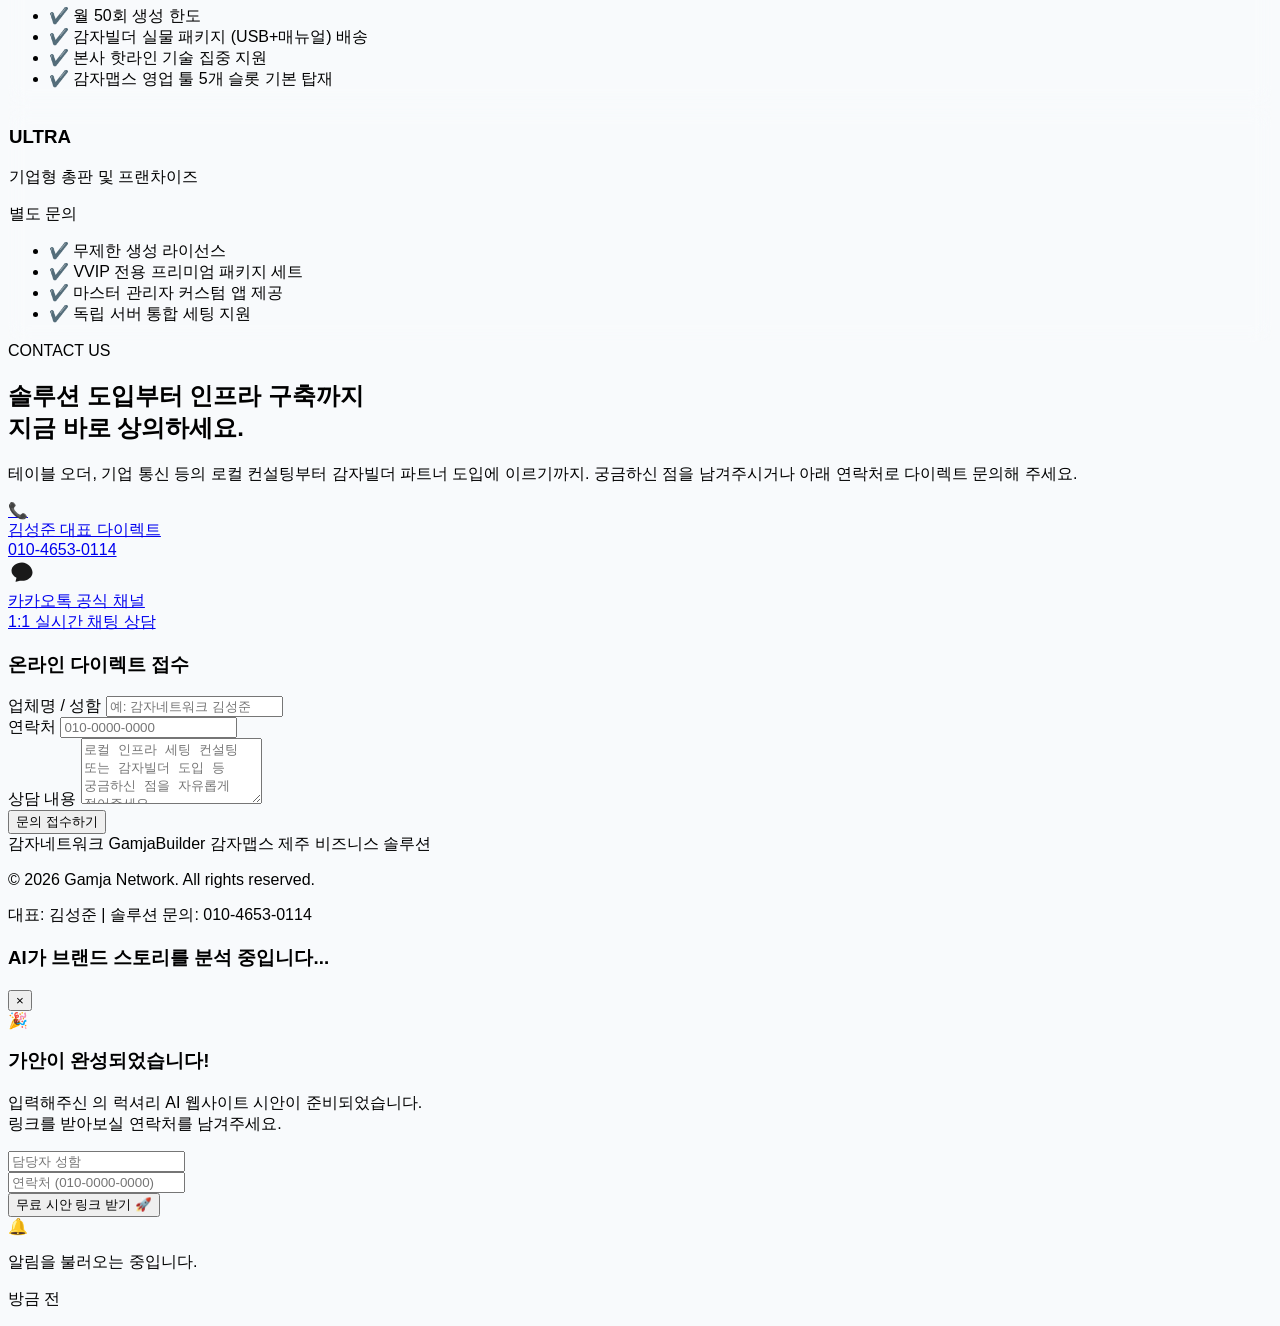
==== commit d5118f9b: "Enhance styles and add Gamja Maps section Added new gradient text class and glow effect for hover an" ====
--- a/index.html
+++ b/index.html
@@ -34,6 +34,11 @@
 
         .gradient-text {
             background: linear-gradient(to right, #60a5fa, #c084fc);
+            -webkit-background-clip: text;
+            -webkit-text-fill-color: transparent;
+        }
+        .gradient-text-gold {
+            background: linear-gradient(to right, #f59e0b, #fbbf24);
             -webkit-background-clip: text;
             -webkit-text-fill-color: transparent;
         }
@@ -86,6 +91,24 @@
             0% { width: 0%; }
             100% { width: 100%; }
         }
+
+        /* 호버 맥북/폰 목업 광채 애니메이션 */
+        .glow-effect {
+            position: relative;
+        }
+        .glow-effect::after {
+            content: '';
+            position: absolute;
+            inset: 0;
+            border-radius: inherit;
+            box-shadow: 0 0 20px rgba(245, 158, 11, 0.15);
+            opacity: 0;
+            transition: opacity 0.3s ease;
+            pointer-events: none;
+        }
+        .glow-effect:hover::after {
+            opacity: 1;
+        }
     </style>
 </head>
 <body class="antialiased selection:bg-blue-500 selection:text-white overflow-x-hidden">
@@ -103,6 +126,7 @@
             </div>
             <nav class="hidden md:flex items-center gap-6 text-sm font-bold text-slate-600">
                 <a href="#local-business" class="hover:text-sky-600 transition">핵심 사업영역</a>
+                <a href="#gamjamaps" class="hover:text-amber-600 transition">감자맵스 (AI 영업)</a>
                 <a href="#gamjabuilder" class="hover:text-blue-600 transition">감자빌더 (AI SaaS)</a>
                 <a href="#pricing" class="hover:text-blue-600 transition">파트너 요금제</a>
                 <div class="flex items-center gap-3 pl-4 border-l border-slate-300">
@@ -145,6 +169,9 @@
                 <a href="#local-business" class="px-6 py-3 bg-white/10 hover:bg-white/20 border border-white/20 text-white font-bold rounded-xl transition text-sm">
                     통합 인프라 솔루션 보기
                 </a>
+                <a href="#gamjamaps" class="px-6 py-3 bg-amber-600/20 hover:bg-amber-600/30 border border-amber-500/30 text-amber-400 font-bold rounded-xl transition text-sm">
+                    감자맵스 (AI 영업) 보기
+                </a>
                 <a href="#gamjabuilder" class="px-6 py-3 bg-white/10 hover:bg-white/20 border border-white/20 text-white font-bold rounded-xl transition text-sm">
                     감자빌더 V8.0 기능 보기
                 </a>
@@ -164,6 +191,21 @@
             <div class="swiper businessSwiper px-2">
                 <div class="swiper-wrapper items-stretch">
                     
+                    <!-- [추가] 감자맵스 슬라이드 -->
+                    <div class="swiper-slide h-auto">
+                        <div class="bg-amber-50/60 border border-amber-100 rounded-3xl p-8 hover-lift flex flex-col h-full shadow-[0_4px_20px_rgba(245,158,11,0.05)] relative overflow-hidden">
+                            <div class="absolute top-0 right-0 bg-amber-500 text-white text-xs font-bold px-3 py-1 rounded-bl-xl">HOT</div>
+                            <div class="service-icon bg-gradient-to-br from-amber-100 to-amber-50 text-amber-600">🥔</div>
+                            <h3 class="text-xl font-black text-slate-900 mb-3">감자맵스 (AI 영업 솔루션)</h3>
+                            <p class="text-slate-600 text-sm leading-relaxed mb-6 flex-grow">인허가 데이터 기반 상권 스캔과 AI 거절 대응 모의 훈련을 통해 대행 계약 성공률을 극대화하는 세일즈 지원 툴입니다.</p>
+                            <ul class="space-y-2 text-sm text-slate-700 font-medium">
+                                <li>✔ 신규 개업 및 브레이크 타임 스캔</li>
+                                <li>✔ 제안서 열람 감지 실시간 FCM 알림</li>
+                                <li>✔ AI 가상 사장님 거절 극복 롤플레잉</li>
+                            </ul>
+                        </div>
+                    </div>
+
                     <div class="swiper-slide h-auto">
                         <div class="bg-orange-50/60 border border-orange-100 rounded-3xl p-8 hover-lift flex flex-col h-full shadow-[0_4px_20px_rgba(251,146,60,0.05)]">
                             <div class="service-icon bg-gradient-to-br from-orange-100 to-orange-50 text-orange-500">🍽️</div>
@@ -312,100 +354,103 @@
         </div>
     </section>
 
-    <section class="py-12 bg-white border-y border-slate-200 overflow-hidden relative">
-        <div class="absolute left-0 top-0 bottom-0 w-32 bg-gradient-to-r from-white to-transparent z-10 pointer-events-none"></div>
-        <div class="absolute right-0 top-0 bottom-0 w-32 bg-gradient-to-l from-white to-transparent z-10 pointer-events-none"></div>
-        
-        <div class="text-center mb-8">
-            <h3 class="text-xl md:text-2xl font-black text-slate-800">이미 수많은 비즈니스가 감자네트워크의 솔루션으로 증명하고 있습니다</h3>
-        </div>
-        
-        <div class="flex overflow-hidden">
-            <div class="animate-marquee gap-6 px-3 items-center">
-                <!-- 세트 1 -->
-                <div class="w-[280px] h-[180px] rounded-2xl overflow-hidden relative group cursor-pointer border border-slate-100 shadow-sm shrink-0">
-                    <img src="화란.jpg" class="w-full h-full object-cover group-hover:scale-110 transition duration-700" alt="화란">
-                    <div class="absolute inset-0 bg-gradient-to-t from-black/80 to-transparent"></div>
-                    <div class="absolute bottom-4 left-4 right-4">
-                        <div class="text-xs text-blue-300 font-bold mb-1">파인다이닝 웹 구축</div>
-                        <div class="text-white font-bold text-lg leading-tight">프리미엄 다이닝 '화란'<br>럭셔리 브랜드 세팅</div>
-                    </div>
-                </div>
-                <div class="w-[280px] h-[180px] rounded-2xl overflow-hidden relative group cursor-pointer border border-slate-100 shadow-sm shrink-0">
-                    <img src="매콤갈치명태촌.jpg" class="w-full h-full object-cover group-hover:scale-110 transition duration-700" alt="명태촌">
-                    <div class="absolute inset-0 bg-gradient-to-t from-black/80 to-transparent"></div>
-                    <div class="absolute bottom-4 left-4 right-4">
-                        <div class="text-xs text-orange-300 font-bold mb-1">테이블 오더 시스템</div>
-                        <div class="text-white font-bold text-lg leading-tight">'매콤갈치명태촌'<br>매장 자동화 인프라 도입</div>
-                    </div>
-                </div>
-                <div class="w-[280px] h-[180px] rounded-2xl overflow-hidden relative group cursor-pointer border border-slate-100 shadow-sm shrink-0">
-                    <img src="https://images.unsplash.com/photo-1560958089-b8a1929cea89?q=80&w=600&auto=format&fit=crop" class="w-full h-full object-cover group-hover:scale-110 transition duration-700" alt="전기차">
-                    <div class="absolute inset-0 bg-gradient-to-t from-black/80 to-transparent"></div>
-                    <div class="absolute bottom-4 left-4 right-4">
-                        <div class="text-xs text-emerald-300 font-bold mb-1">고급형 랜딩페이지</div>
-                        <div class="text-white font-bold text-lg leading-tight">Auto Company<br>전기차 모델 풀페이지</div>
-                    </div>
-                </div>
-                <div class="w-[280px] h-[180px] rounded-2xl overflow-hidden relative group cursor-pointer border border-slate-100 shadow-sm shrink-0">
-                    <img src="뷰티.jpg" class="w-full h-full object-cover group-hover:scale-110 transition duration-700" alt="뷰티">
-                    <div class="absolute inset-0 bg-gradient-to-t from-black/80 to-transparent"></div>
-                    <div class="absolute bottom-4 left-4 right-4">
-                        <div class="text-xs text-pink-300 font-bold mb-1">프리미엄 마케팅</div>
-                        <div class="text-white font-bold text-lg leading-tight">지역 에스테틱 샵<br>포털 리뷰 및 로컬 점령</div>
-                    </div>
-                </div>
-                <div class="w-[280px] h-[180px] rounded-2xl overflow-hidden relative group cursor-pointer border border-slate-100 shadow-sm shrink-0">
-                    <img src="https://images.unsplash.com/photo-1497366216548-37526070297c?q=80&w=600&auto=format&fit=crop" class="w-full h-full object-cover group-hover:scale-110 transition duration-700" alt="기업통신">
-                    <div class="absolute inset-0 bg-gradient-to-t from-black/80 to-transparent"></div>
-                    <div class="absolute bottom-4 left-4 right-4">
-                        <div class="text-xs text-indigo-300 font-bold mb-1">보안 네트워크 인프라</div>
-                        <div class="text-white font-bold text-lg leading-tight">대형 복합 비즈니스<br>기업인터넷 및 랜공사</div>
-                    </div>
-                </div>
-
-                <!-- 세트 2 (무한 롤링) -->
-                <div class="w-[280px] h-[180px] rounded-2xl overflow-hidden relative group cursor-pointer border border-slate-100 shadow-sm shrink-0">
-                    <img src="화란.jpg" class="w-full h-full object-cover group-hover:scale-110 transition duration-700" alt="화란">
-                    <div class="absolute inset-0 bg-gradient-to-t from-black/80 to-transparent"></div>
-                    <div class="absolute bottom-4 left-4 right-4">
-                        <div class="text-xs text-blue-300 font-bold mb-1">파인다이닝 웹 구축</div>
-                        <div class="text-white font-bold text-lg leading-tight">프리미엄 다이닝 '화란'<br>럭셔리 브랜드 세팅</div>
-                    </div>
-                </div>
-                <div class="w-[280px] h-[180px] rounded-2xl overflow-hidden relative group cursor-pointer border border-slate-100 shadow-sm shrink-0">
-                    <img src="매콤갈치명태촌.jpg" class="w-full h-full object-cover group-hover:scale-110 transition duration-700" alt="명태촌">
-                    <div class="absolute inset-0 bg-gradient-to-t from-black/80 to-transparent"></div>
-                    <div class="absolute bottom-4 left-4 right-4">
-                        <div class="text-xs text-orange-300 font-bold mb-1">테이블 오더 시스템</div>
-                        <div class="text-white font-bold text-lg leading-tight">'매콤갈치명태촌'<br>매장 자동화 인프라 도입</div>
-                    </div>
-                </div>
-                <div class="w-[280px] h-[180px] rounded-2xl overflow-hidden relative group cursor-pointer border border-slate-100 shadow-sm shrink-0">
-                    <img src="https://images.unsplash.com/photo-1560958089-b8a1929cea89?q=80&w=600&auto=format&fit=crop" class="w-full h-full object-cover group-hover:scale-110 transition duration-700" alt="전기차">
-                    <div class="absolute inset-0 bg-gradient-to-t from-black/80 to-transparent"></div>
-                    <div class="absolute bottom-4 left-4 right-4">
-                        <div class="text-xs text-emerald-300 font-bold mb-1">고급형 랜딩페이지</div>
-                        <div class="text-white font-bold text-lg leading-tight">Auto Company<br>전기차 모델 풀페이지</div>
-                    </div>
-                </div>
-                <div class="w-[280px] h-[180px] rounded-2xl overflow-hidden relative group cursor-pointer border border-slate-100 shadow-sm shrink-0">
-                    <img src="뷰티.jpg" class="w-full h-full object-cover group-hover:scale-110 transition duration-700" alt="뷰티">
-                    <div class="absolute inset-0 bg-gradient-to-t from-black/80 to-transparent"></div>
-                    <div class="absolute bottom-4 left-4 right-4">
-                        <div class="text-xs text-pink-300 font-bold mb-1">프리미엄 마케팅</div>
-                        <div class="text-white font-bold text-lg leading-tight">지역 에스테틱 샵<br>포털 리뷰 및 로컬 점령</div>
-                    </div>
-                </div>
-                <div class="w-[280px] h-[180px] rounded-2xl overflow-hidden relative group cursor-pointer border border-slate-100 shadow-sm shrink-0">
-                    <img src="https://images.unsplash.com/photo-1497366216548-37526070297c?q=80&w=600&auto=format&fit=crop" class="w-full h-full object-cover group-hover:scale-110 transition duration-700" alt="기업통신">
-                    <div class="absolute inset-0 bg-gradient-to-t from-black/80 to-transparent"></div>
-                    <div class="absolute bottom-4 left-4 right-4">
-                        <div class="text-xs text-indigo-300 font-bold mb-1">보안 네트워크 인프라</div>
-                        <div class="text-white font-bold text-lg leading-tight">대형 복합 비즈니스<br>기업인터넷 및 랜공사</div>
-                    </div>
-                </div>
-            </div>
+    <!-- [신규 추가] 감자맵스 전용 섹션 -->
+    <section id="gamjamaps" class="py-24 bg-slate-50 border-t border-b border-slate-200 relative overflow-hidden">
+        <div class="absolute top-1/2 left-0 w-96 h-96 bg-amber-500/10 blur-[100px] rounded-full z-0"></div>
+        <div class="max-w-7xl mx-auto px-6 relative z-10">
+            
+            <div class="grid lg:grid-cols-12 gap-12 items-center">
+                
+                <!-- 좌측 설명 텍스트 -->
+                <div class="lg:col-span-7 space-y-6">
+                    <div class="inline-block py-1 px-3 rounded-full border border-amber-500/30 bg-amber-500/10 text-amber-600 text-sm font-bold">
+                        Gamja Maps AI Sales Assistant
+                    </div>
+                    <h2 class="text-3xl md:text-5xl font-black text-slate-900 leading-tight">
+                        잡상인 영업은 끝났습니다.<br>
+                        승률 200%의 <span class="text-amber-600 font-black">AI 상권 영업 치트키</span>
+                    </h2>
+                    <p class="text-slate-600 text-lg leading-relaxed">
+                        전국 상권 인허가 빅데이터 실시간 스캔과 AI 행동 추적 기술이 결합했습니다. 소상공인 사장님의 '숨은 기회 손실액'을 눈앞에 직접 증명하고 골든타임에 세일즈를 성사시키세요.
+                    </p>
+
+                    <div class="grid sm:grid-cols-2 gap-6 pt-4">
+                        <div class="flex gap-4">
+                            <div class="w-12 h-12 bg-white rounded-2xl flex items-center justify-center text-2xl shadow-sm border border-slate-100 shrink-0">🔥</div>
+                            <div>
+                                <h4 class="font-bold text-slate-800 text-base">골든타겟 1초 스캔</h4>
+                                <p class="text-sm text-slate-500 mt-1">50일 내 신규 매장, 틈새 골목 상권, 그리고 사장님이 여유로운 브레이크 타임을 자동으로 포착합니다.</p>
+                            </div>
+                        </div>
+                        <div class="flex gap-4">
+                            <div class="w-12 h-12 bg-white rounded-2xl flex items-center justify-center text-2xl shadow-sm border border-slate-100 shrink-0">🔔</div>
+                            <div>
+                                <h4 class="font-bold text-slate-800 text-base">실시간 고객 추적 (FCM)</h4>
+                                <p class="text-sm text-slate-500 mt-1">발송한 제안서를 사장님이 열어보는 바로 그 순간, 스마트폰 실시간 알림을 받아 최고의 타이밍에 접근합니다.</p>
+                            </div>
+                        </div>
+                        <div class="flex gap-4">
+                            <div class="w-12 h-12 bg-white rounded-2xl flex items-center justify-center text-2xl shadow-sm border border-slate-100 shrink-0">🤖</div>
+                            <div>
+                                <h4 class="font-bold text-slate-800 text-base">AI 거절 극복 롤플레잉</h4>
+                                <p class="text-sm text-slate-500 mt-1">현장 방문 전, 까다로운 거절 시나리오를 학습한 AI 가상 사장님과 대화 훈련을 진행하고 특급 영업 화법을 복기합니다.</p>
+                            </div>
+                        </div>
+                        <div class="flex gap-4">
+                            <div class="w-12 h-12 bg-white rounded-2xl flex items-center justify-center text-2xl shadow-sm border border-slate-100 shrink-0">👑</div>
+                            <div>
+                                <h4 class="font-bold text-slate-800 text-base">VIP 전용 멤버십 패키지</h4>
+                                <p class="text-sm text-slate-500 mt-1">매일 아침 업데이트되는 전국 점포 인허가 타겟 자동 발송 및 대행사 전용 다중 슬라이더 관리 기능을 제공합니다.</p>
+                            </div>
+                        </div>
+                    </div>
+
+                    <div class="pt-6">
+                        <!-- 데모 웹 시뮬레이터 링크 연동 -->
+                        <a href="./GamjaMaps_WebSimulator/index.html" target="_blank" class="inline-flex items-center gap-3 px-8 py-4 bg-gradient-to-r from-amber-500 to-amber-600 hover:from-amber-600 hover:to-amber-700 text-white font-extrabold text-lg rounded-2xl transition shadow-lg shadow-amber-500/20">
+                            실시간 데모 시뮬레이터 체험 ⚡
+                        </a>
+                    </div>
+                </div>
+
+                <!-- 우측 가상 모바일 목업 그래픽 -->
+                <div class="lg:col-span-5 flex justify-center">
+                    <div class="w-[300px] h-[550px] bg-slate-950 border-8 border-slate-800 rounded-[38px] shadow-2xl relative overflow-hidden flex flex-col justify-between p-3 glow-effect">
+                        <!-- 스피커 & 노치 -->
+                        <div class="w-24 h-4 bg-slate-800 rounded-full mx-auto mb-2 flex items-center justify-center"><div class="w-2 h-2 bg-black rounded-full"></div></div>
+                        
+                        <!-- 모바일 내부 화면 렌더링 -->
+                        <div class="flex-grow bg-[#0f1524] rounded-[24px] p-3 text-white flex flex-col justify-between overflow-hidden relative">
+                            <!-- GPS 및 헤더 -->
+                            <div class="flex justify-between items-center text-[10px] opacity-75 border-b border-white/10 pb-2">
+                                <span>📡 감자맵스 VIP</span>
+                                <span class="text-emerald-400 font-bold">● LIVE SCANNING</span>
+                            </div>
+
+                            <!-- 레이더 스캔 목업 그래픽 -->
+                            <div class="flex-grow flex flex-col items-center justify-center relative my-4">
+                                <div class="w-32 h-32 rounded-full border border-amber-500/30 flex items-center justify-center relative animate-pulse">
+                                    <div class="w-20 h-20 rounded-full border border-amber-500/40 flex items-center justify-center">
+                                        <div class="w-8 h-8 rounded-full bg-amber-500/20 flex items-center justify-center text-lg">🥔</div>
+                                    </div>
+                                </div>
+                                <div class="absolute text-center mt-20">
+                                    <span class="text-[11px] font-black text-amber-400">강남역 300m 스캔 완료</span>
+                                </div>
+                            </div>
+
+                            <!-- 카드 매출 손실 팝업 그래픽 -->
+                            <div class="bg-red-500/10 border border-red-500/30 rounded-xl p-3 text-center">
+                                <div class="text-[9px] text-red-400 font-bold mb-1">경쟁 매장 대비 기회 손실액</div>
+                                <div class="text-xl font-black text-red-500 font-mono leading-none">-₩4,200,000</div>
+                                <div class="text-[8px] text-slate-400 mt-1">블로그/플레이스 광고 점유 이탈 방어 시 시급</div>
+                            </div>
+                        </div>
+                    </div>
+                </div>
+
+            </div>
+
         </div>
     </section>
 
@@ -448,6 +493,9 @@
             <div class="text-center mb-16">
                 <h2 class="text-3xl md:text-5xl font-bold mb-4">감자빌더 파트너 요금제</h2>
                 <p class="text-slate-400">비즈니스 규모에 맞는 라이선스를 선택하고, 프리미엄의 가치를 고객에게 직접 제안하세요.</p>
+                <div class="mt-4 p-3 bg-amber-500/10 border border-amber-500/20 rounded-xl max-w-2xl mx-auto">
+                    <p class="text-sm text-amber-400 font-bold">💡 특별 프로모션: PRO 요금제 가입 시, 감자맵스 마케터 라이선스 슬롯 패키지가 무료 연동됩니다.</p>
+                </div>
             </div>
             <div class="grid md:grid-cols-3 gap-8 max-w-5xl mx-auto">
                 <div class="glass-card-dark p-10 rounded-2xl border-t-4 border-slate-500 flex flex-col">
@@ -469,6 +517,7 @@
                         <li>✔️ <span class="text-blue-400 font-bold">월 50회</span> 생성 한도</li>
                         <li>✔️ <span class="text-blue-400 font-bold">감자빌더 실물 패키지</span> (USB+매뉴얼) 배송</li>
                         <li>✔️ 본사 핫라인 기술 집중 지원</li>
+                        <li>✔️ <span class="text-amber-400 font-bold">감자맵스 영업 툴</span> 5개 슬롯 기본 탑재</li>
                     </ul>
                 </div>
                 <div class="glass-card-dark p-10 rounded-2xl border-t-4 border-purple-500 flex flex-col">
@@ -545,6 +594,7 @@
         <div class="flex flex-wrap justify-center gap-3 mb-6">
             <span class="px-3 py-1 bg-slate-800 rounded-full text-xs">감자네트워크</span>
             <span class="px-3 py-1 bg-slate-800 rounded-full text-xs">GamjaBuilder</span>
+            <span class="px-3 py-1 bg-slate-800 rounded-full text-xs">감자맵스</span>
             <span class="px-3 py-1 bg-slate-800 rounded-full text-xs">제주 비즈니스 솔루션</span>
         </div>
         <p>© 2026 Gamja Network. All rights reserved.</p>
@@ -677,7 +727,6 @@
                 const container = document.getElementById('dynamic-product-list');
                 container.innerHTML = ''; 
 
-                // ✅ [핵심 해결책] 슬라이더 멈춤 현상 해결을 위해 데이터 배열을 2배로 복제
                 const displayData = [...data, ...data]; 
 
                 displayData.forEach(item => {
@@ -695,20 +744,19 @@
                     `;
                 });
 
-                // ✅ 부드러운 무한 롤링을 위한 최적화 설정 추가
                 new Swiper('.product-swiper', {
                     slidesPerView: 1, 
                     spaceBetween: 15,
                     loop: true,                 
                     speed: 3000,                
                     autoplay: { delay: 0, disableOnInteraction: false },
-                    allowTouchMove: false, // 마우스 드래그 방지, 자연스러운 스크롤 유지
+                    allowTouchMove: false, 
                     breakpoints: { 640: { slidesPerView: 2 }, 1024: { slidesPerView: 4 } }
                 });
             } catch (e) { console.error("크리티컬 에러:", e); }
         }
 
-        // 실시간 소셜 푸루프(Social Proof) 토스트 알림 37개 확장
+        // 실시간 소셜 푸루프(Social Proof) 토스트 알림 (감자맵스 추가 포함)
         const toastMessages = [
             "방금 전 제주시 연동 식당에서 감자빌더 PRO를 문의하셨습니다.",
             "어제 마케팅 컨설팅 예약이 3건 완료되었습니다.",
@@ -746,7 +794,14 @@
             "맞춤형 고객 데이터 크롤링 봇 개발이 성공적으로 납품되었습니다.",
             "제주 렌터카 업체에서 예약 관리 자동화 솔루션 개발을 의뢰하셨습니다.",
             "방금 전 B2B 영업 제안서 자동 생성 세팅이 완료되었습니다.",
-            "이번 달 감자네트워크 VIP 컨설팅 잔여 TO가 1자리 남았습니다."
+            "이번 달 감자네트워크 VIP 컨설팅 잔여 TO가 1자리 남았습니다.",
+            
+            // 🥔 감자맵스 소셜 프루프 멘트 추가
+            "방금 전 서울 강남구 대행사에서 감자맵스 VIP 멤버십을 구독하셨습니다.",
+            "방금 전 인천 계양구 테스터가 AI 거절 극복 훈련 점수 96점을 획득했습니다.",
+            "어제 감자맵스 신규 개업 스캔을 통해 마케팅 계약이 2건 성사되었습니다.",
+            "방금 전 부산 수영구 마케팅 실행사에서 감자맵스 10슬롯 라이선스를 결제하셨습니다.",
+            "제주 노형동 마케터님이 감자맵스 웰컴 오답노트 PDF를 다운로드하셨습니다."
         ];
 
         function showSocialToast() {
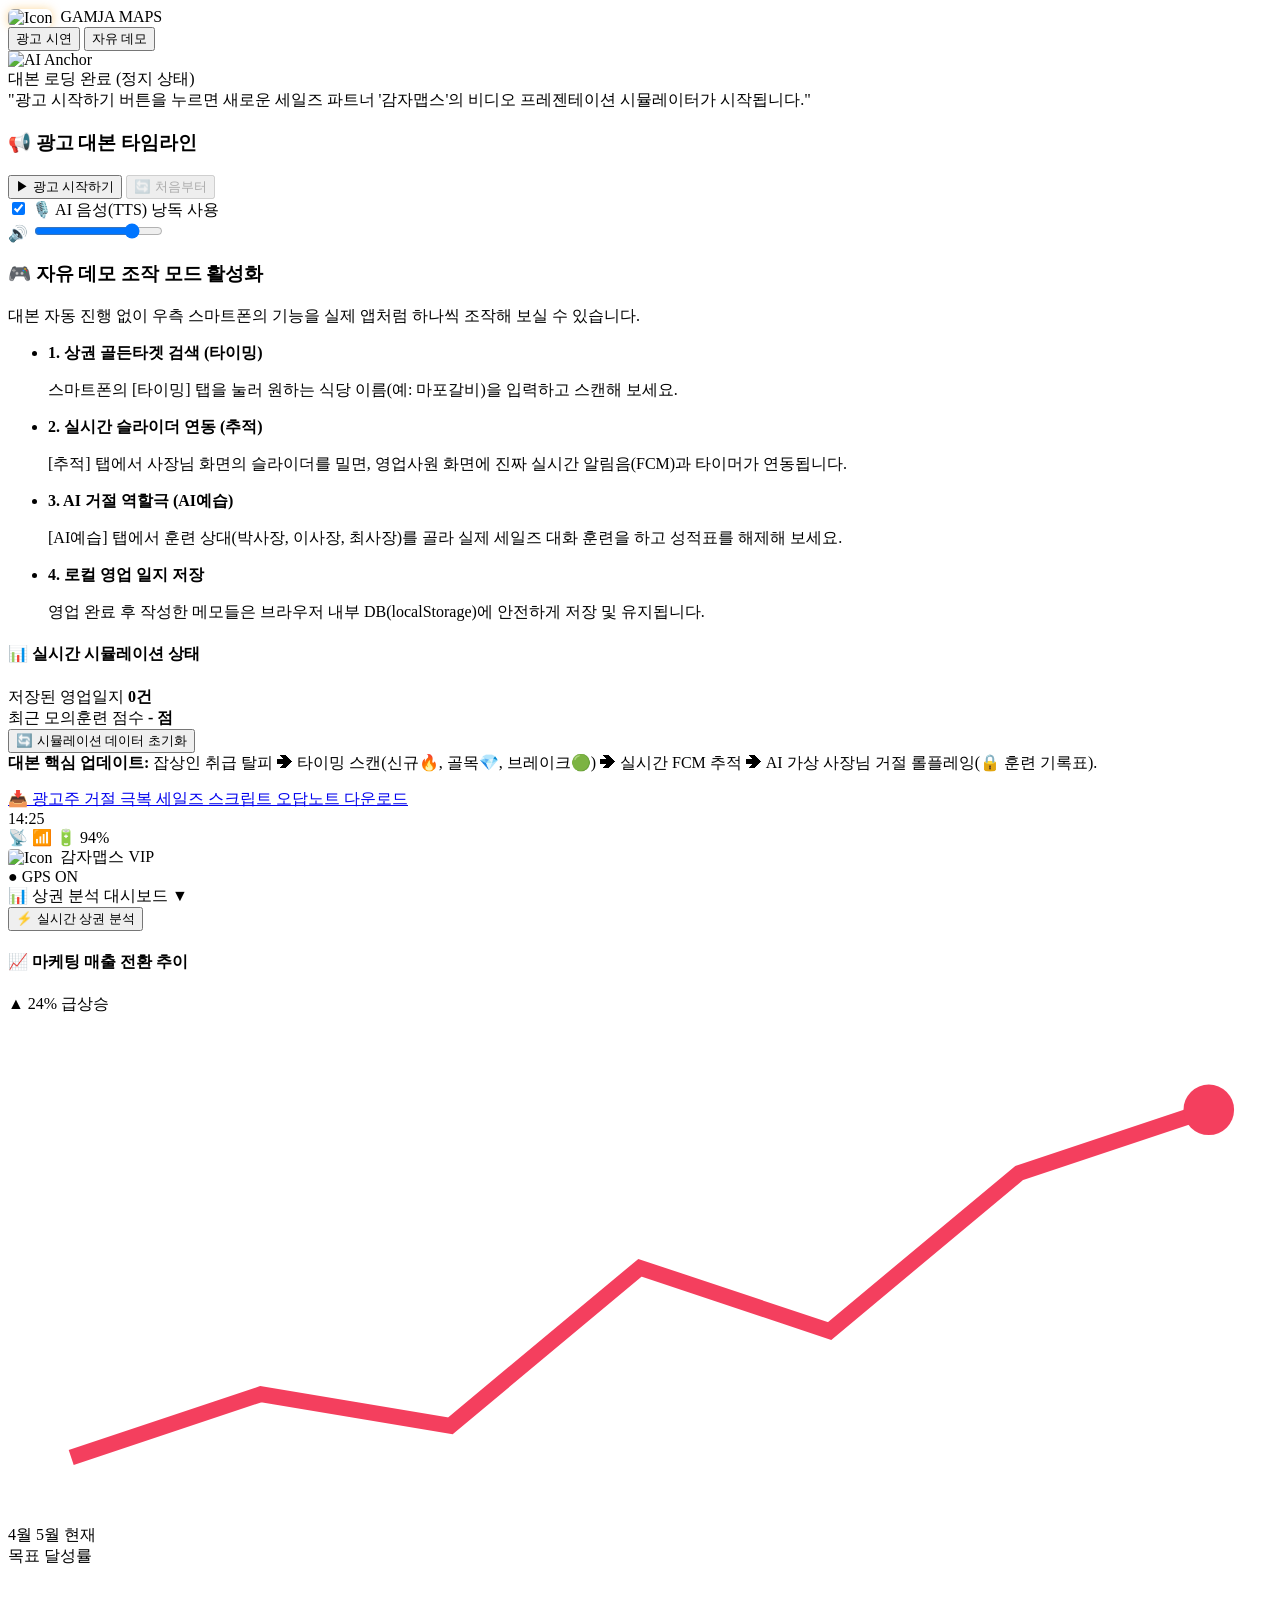
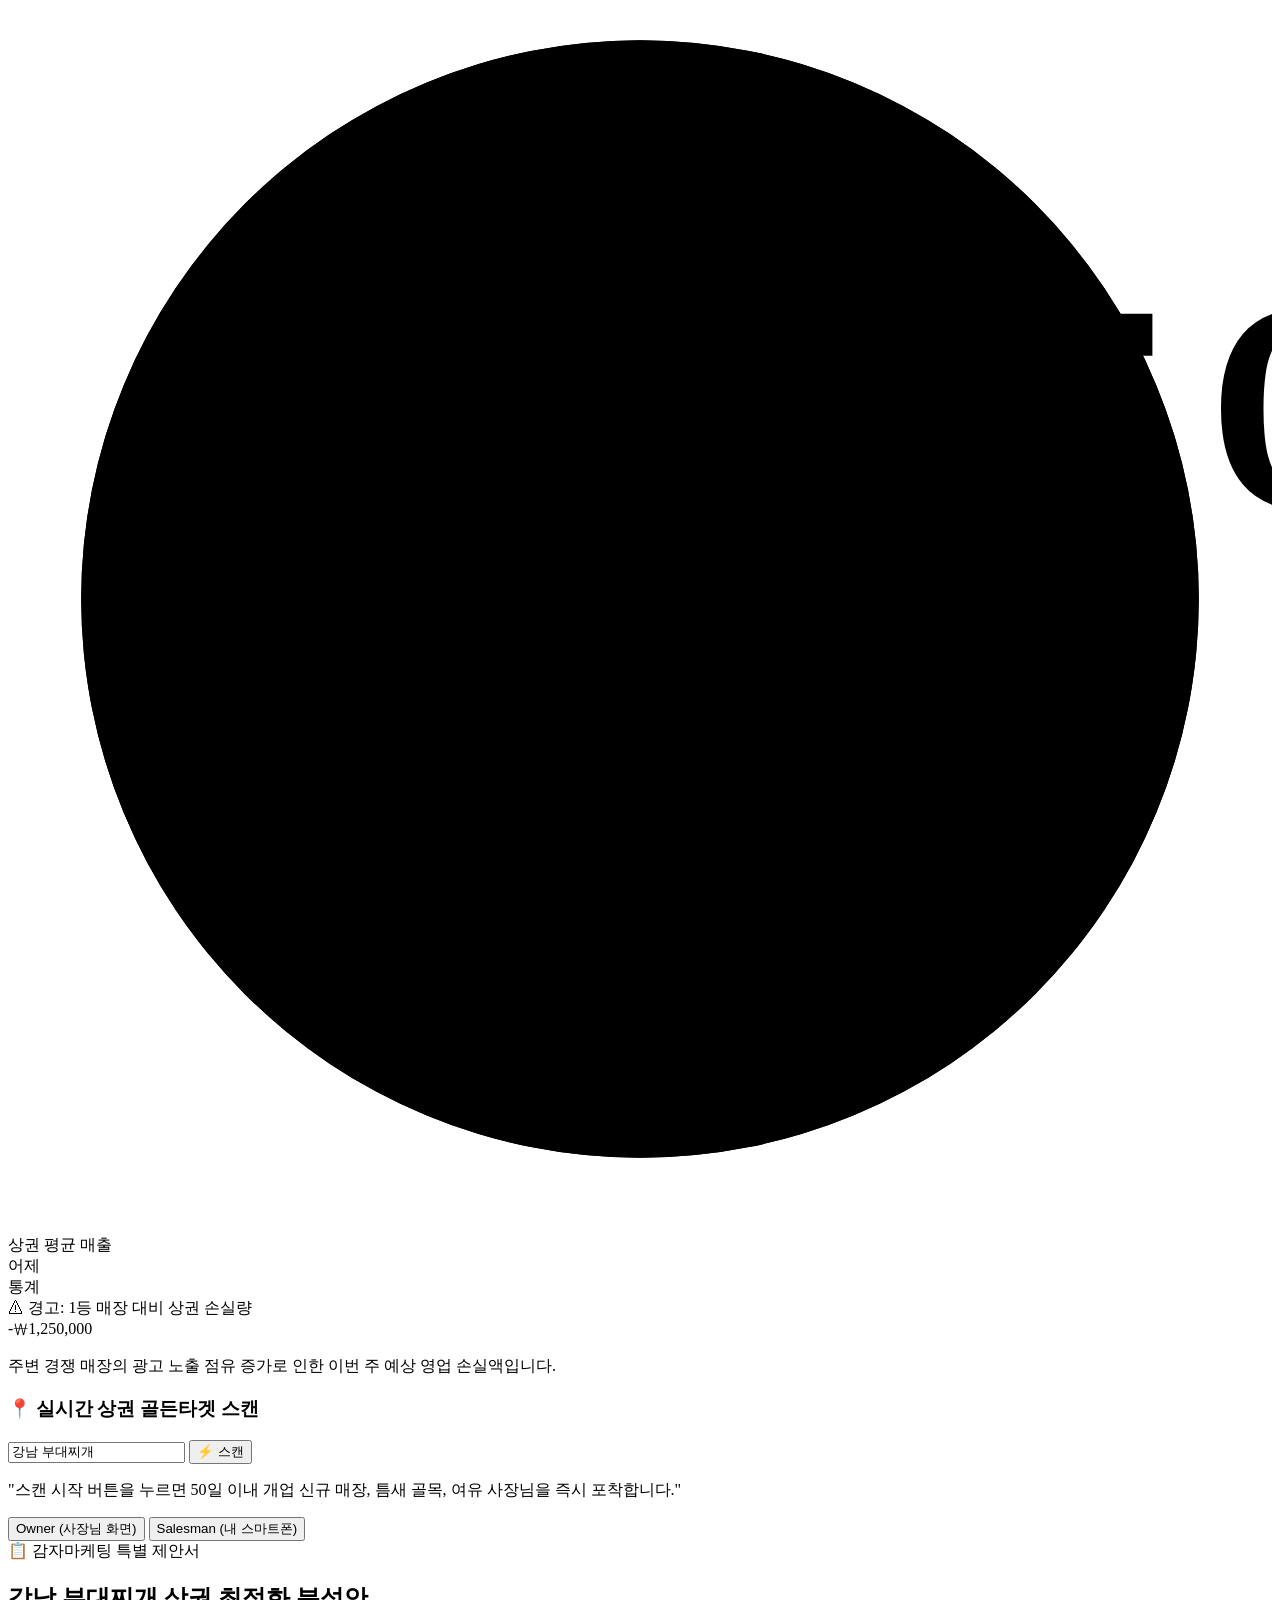
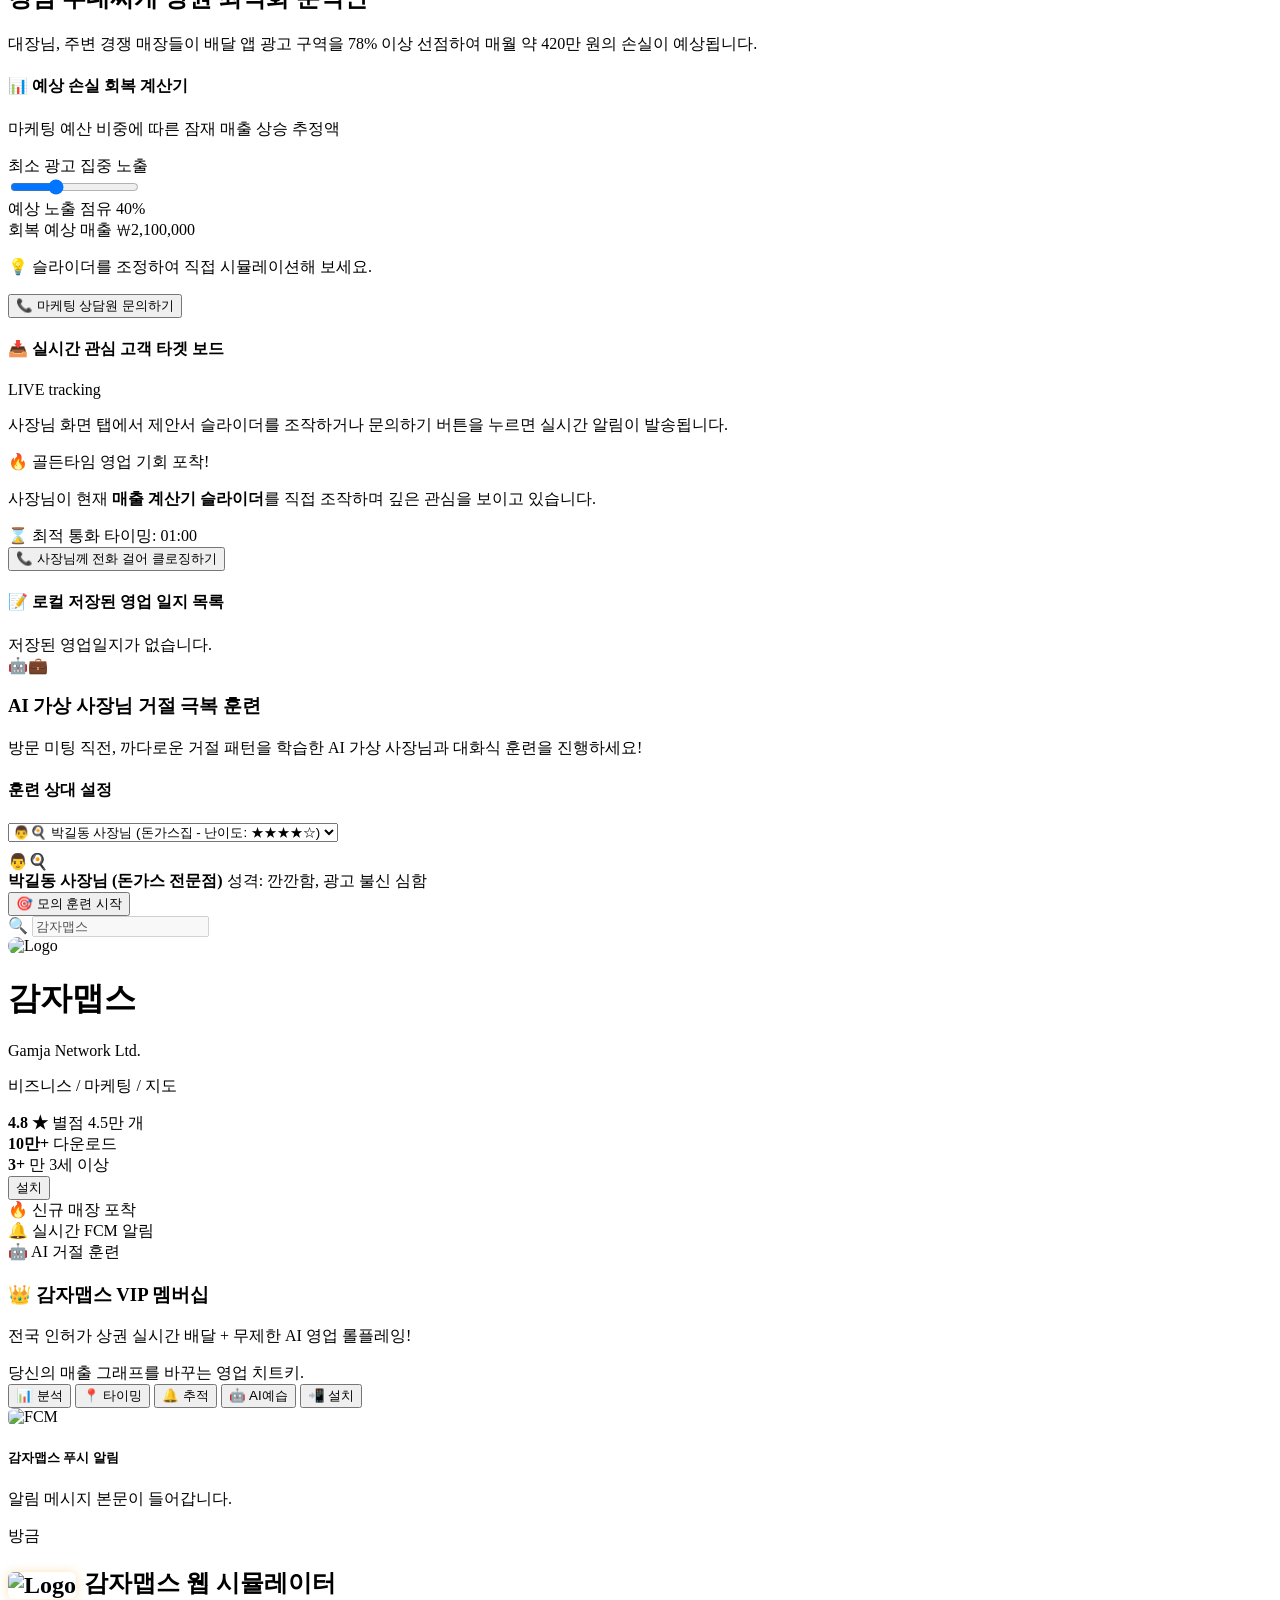
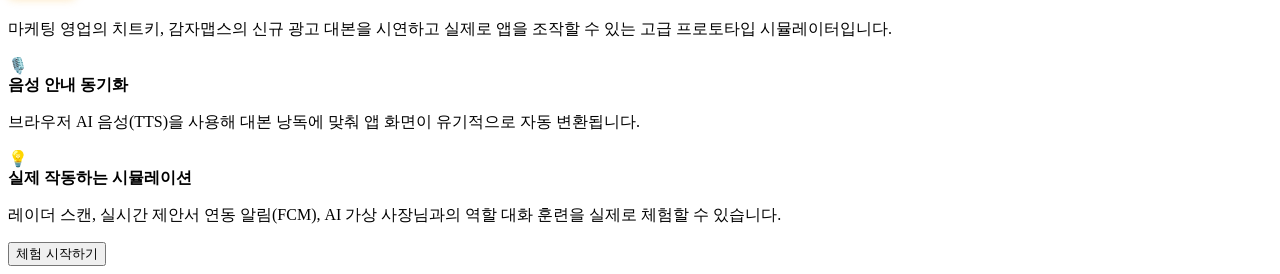
==== commit 48d594a9: "Add files via upload" ====
--- a/index.html
+++ b/index.html
@@ -1,834 +1,589 @@
-<!DOCTYPE html>
-<html lang="ko">
-<head>
-    <meta charset="UTF-8">
-    <meta name="viewport" content="width=device-width, initial-scale=1.0">
-    <title>감자네트워크 & 감자빌더 | 통합 비즈니스 플랫폼</title>
-    <script src="https://cdn.tailwindcss.com"></script>
-    <link href="https://fonts.googleapis.com/css2?family=Pretendard:wght@300;400;600;700;800;900&display=swap" rel="stylesheet">
-    
-    <!-- 실시간 슬라이드 기능을 위한 Swiper CSS -->
-    <link rel="stylesheet" href="https://cdn.jsdelivr.net/npm/swiper@11/swiper-bundle.min.css" />
-
-    <style>
-        body {
-            font-family: 'Pretendard', sans-serif;
-            scroll-behavior: smooth;
-            word-break: keep-all;
-            background: #f8fafc;
-            
-            /* 🛡️ 1차 방어막: 마우스 드래그 및 텍스트 선택 완벽 차단 */
-            -webkit-user-select: none;
-            -moz-user-select: none;
-            -ms-user-select: none;
-            user-select: none;
-        }
-        
-        /* 단, 입력창(Input, Textarea)은 글을 써야 하므로 선택 허용 */
-        input, textarea {
-            -webkit-user-select: auto;
-            -moz-user-select: auto;
-            -ms-user-select: auto;
-            user-select: auto;
-        }
-
-        .gradient-text {
-            background: linear-gradient(to right, #60a5fa, #c084fc);
-            -webkit-background-clip: text;
-            -webkit-text-fill-color: transparent;
-        }
-        .gradient-text-gold {
-            background: linear-gradient(to right, #f59e0b, #fbbf24);
-            -webkit-background-clip: text;
-            -webkit-text-fill-color: transparent;
-        }
-        .glass-card-dark {
-            background: rgba(255, 255, 255, 0.05);
-            backdrop-filter: blur(10px);
-            border: 1px solid rgba(255, 255, 255, 0.1);
-        }
-        .hover-lift { transition: all .35s ease; }
-        .hover-lift:hover { transform: translateY(-6px); box-shadow: 0 16px 36px rgba(0,0,0,.08); }
-        .service-icon {
-            width: 62px; height: 62px; border-radius: 18px;
-            display: flex; align-items: center; justify-content: center;
-            font-size: 28px; margin-bottom: 18px;
-        }
-        .floating-kakao {
-            position: fixed; right: 24px; bottom: 24px; z-index: 9999;
-            background: #FEE500; color: #191919;
-            border-radius: 999px; padding: 14px 22px;
-            display: flex; align-items: center; gap: 10px; font-weight: 800;
-            box-shadow: 0 10px 28px rgba(0,0,0,.25); transition: all .28s ease;
-        }
-        .floating-kakao:hover { transform: translateY(-3px) scale(1.02); }
-        
-        .product-swiper { padding: 20px 0 30px; }
-        .swiper-button-next, .swiper-button-prev { color: #0284c7 !important; }
-        .product-swiper .swiper-wrapper { transition-timing-function: linear !important; }
-        
-        /* 비즈니스 영역 슬라이더 페이지네이션 커스텀 */
-        .businessSwiper { padding-bottom: 50px !important; padding-top: 10px !important; }
-        .businessSwiper .swiper-pagination-bullet { background: #cbd5e1; opacity: 0.5; width: 8px; height: 8px; transition: all 0.3s ease; }
-        .businessSwiper .swiper-pagination-bullet-active { background: #0ea5e9; opacity: 1; width: 24px; border-radius: 4px; }
-        
-        /* 팝업 등장 애니메이션 */
-        @keyframes popDropIn {
-            0% { transform: translateY(-30px) scale(0.95); opacity: 0; }
-            100% { transform: translateY(0) scale(1); opacity: 1; }
-        }
-
-        /* 무한 롤링 포트폴리오 띠배너 애니메이션 */
-        @keyframes marquee {
-            0% { transform: translateX(0); }
-            100% { transform: translateX(-50%); }
-        }
-        .animate-marquee { display: flex; width: max-content; animation: marquee 35s linear infinite; }
-        .animate-marquee:hover { animation-play-state: paused; }
-
-        /* 1분 시뮬레이터 로딩바 애니메이션 */
-        @keyframes loadingBar {
-            0% { width: 0%; }
-            100% { width: 100%; }
-        }
-
-        /* 호버 맥북/폰 목업 광채 애니메이션 */
-        .glow-effect {
-            position: relative;
-        }
-        .glow-effect::after {
-            content: '';
-            position: absolute;
-            inset: 0;
-            border-radius: inherit;
-            box-shadow: 0 0 20px rgba(245, 158, 11, 0.15);
-            opacity: 0;
-            transition: opacity 0.3s ease;
-            pointer-events: none;
-        }
-        .glow-effect:hover::after {
-            opacity: 1;
-        }
-    </style>
-</head>
-<body class="antialiased selection:bg-blue-500 selection:text-white overflow-x-hidden">
-
-    <a href="http://pf.kakao.com/_iJMxfn/chat" target="_blank" class="floating-kakao text-sm md:text-base">
-        <svg width="22" height="22" viewBox="0 0 24 24" fill="#191919"><path d="M12 3c-4.97 0-9 3.185-9 7.115 0 2.558 1.707 4.8 4.27 6.054l-.77 2.82c-.083.306.1.6.4.524l3.32-.835c.57.043 1.155.066 1.78.066 4.97 0 9-3.185 9-7.115S16.97 3 12 3z"/></svg>
-        카카오 상담
-    </a>
-
-    <header class="fixed w-full top-0 z-50 bg-white/90 backdrop-blur-md border-b border-slate-200">
-        <div class="max-w-7xl mx-auto px-4 sm:px-6 h-16 flex items-center justify-between">
-            <div class="flex items-center gap-2">
-                <span class="text-xl font-black tracking-tight text-sky-700">감자네트워크</span>
-                <span class="text-sm text-slate-400 hidden sm:block">| 프리미엄 비즈니스 솔루션</span>
-            </div>
-            <nav class="hidden md:flex items-center gap-6 text-sm font-bold text-slate-600">
-                <a href="#local-business" class="hover:text-sky-600 transition">핵심 사업영역</a>
-                <a href="#gamjamaps" class="hover:text-amber-600 transition">감자맵스 (AI 영업)</a>
-                <a href="#gamjabuilder" class="hover:text-blue-600 transition">감자빌더 (AI SaaS)</a>
-                <a href="#pricing" class="hover:text-blue-600 transition">파트너 요금제</a>
-                <div class="flex items-center gap-3 pl-4 border-l border-slate-300">
-                    <a href="보안_매뉴얼.html" download="감자빌더_프리미엄_매뉴얼.html" class="px-4 py-2 border border-slate-300 hover:bg-slate-50 rounded-full transition flex items-center gap-2 text-slate-600">
-                        솔루션 매뉴얼
-                    </a>
-                    <a href="#contact" class="px-5 py-2 bg-gradient-to-r from-sky-600 to-blue-600 hover:opacity-90 text-white rounded-full transition shadow-lg">구축 상담문의</a>
-                </div>
-            </nav>
-        </div>
-    </header>
-
-    <section class="relative pt-32 pb-20 px-6 overflow-hidden bg-slate-900 text-white flex items-center min-h-[90vh]">
-        <div class="absolute inset-0 bg-[url('https://images.unsplash.com/photo-1451187580459-43490279c0fa?auto=format&fit=crop&q=80&w=1800')] opacity-20 bg-cover bg-center"></div>
-        <div class="absolute top-1/2 left-1/2 -translate-x-1/2 -translate-y-1/2 w-[600px] h-[600px] bg-blue-600/30 blur-[120px] rounded-full z-0"></div>
-        
-        <div class="relative max-w-7xl mx-auto z-10 w-full flex flex-col items-center text-center">
-            <div class="inline-block py-1 px-3 rounded-full border border-blue-500/30 bg-blue-500/10 text-blue-400 text-sm font-bold mb-6">
-                🚀 매장 인프라부터 AI 하이엔드 마케팅까지
-            </div>
-            <h1 class="text-5xl md:text-7xl font-extrabold tracking-tight leading-tight mb-6">
-                로컬 비즈니스의 압도적 혁신<br>
-                <span class="gradient-text">감자네트워크 & 감자빌더</span>
-            </h1>
-            <p class="text-lg md:text-xl text-slate-300 mb-8 leading-relaxed max-w-3xl">
-                매장 운영을 돕는 인프라 구축부터, 단 1분 만에 완성되는 하이엔드 AI 웹사이트 솔루션까지.<br>성공적인 비즈니스를 향한 가장 확실한 파트너가 되어 드립니다.
-            </p>
-
-            <div class="w-full max-w-2xl mx-auto mb-10 relative z-20 px-2 sm:px-0">
-                <div class="flex flex-col sm:flex-row items-center gap-3 sm:gap-0 bg-transparent sm:bg-white sm:rounded-full sm:p-2 sm:pl-6 sm:shadow-[0_10px_40px_rgba(37,99,235,0.4)] sm:border border-blue-400">
-                    <input type="text" id="sim-business-name" class="w-full sm:flex-grow bg-white sm:bg-transparent text-slate-800 text-base sm:text-lg outline-none placeholder-slate-400 font-medium rounded-full sm:rounded-none px-6 py-4 sm:py-0 border border-blue-400 sm:border-none shadow-lg sm:shadow-none" placeholder="상호명 입력 (예: 감자네트워크)" onkeypress="if(event.keyCode==13) startSimulation()">
-                    <button onclick="startSimulation()" class="w-full sm:w-auto bg-gradient-to-r from-blue-600 to-sky-500 hover:from-blue-700 hover:to-sky-600 text-white font-bold py-4 px-6 md:px-8 rounded-full transition-all shadow-[0_4px_15px_rgba(37,99,235,0.5)] sm:shadow-none whitespace-nowrap text-base sm:text-lg">
-                        1분 만에 생성 ✨
-                    </button>
-                </div>
-                <p class="text-sky-300 text-xs sm:text-sm mt-4 sm:mt-3 font-medium px-2 leading-relaxed">AI가 상호명을 분석하여 럭셔리 반응형 웹 가안을 즉시 제작합니다.</p>
-            </div>
-
-            <div class="flex flex-wrap gap-4 justify-center opacity-80 mt-4">
-                <a href="#local-business" class="px-6 py-3 bg-white/10 hover:bg-white/20 border border-white/20 text-white font-bold rounded-xl transition text-sm">
-                    통합 인프라 솔루션 보기
-                </a>
-                <a href="#gamjamaps" class="px-6 py-3 bg-amber-600/20 hover:bg-amber-600/30 border border-amber-500/30 text-amber-400 font-bold rounded-xl transition text-sm">
-                    감자맵스 (AI 영업) 보기
-                </a>
-                <a href="#gamjabuilder" class="px-6 py-3 bg-white/10 hover:bg-white/20 border border-white/20 text-white font-bold rounded-xl transition text-sm">
-                    감자빌더 V8.0 기능 보기
-                </a>
-            </div>
-        </div>
-    </section>
-
-    <!-- 핵심 사업 영역 파스텔톤 슬라이더 -->
-    <section id="local-business" class="py-24 bg-white">
-        <div class="max-w-7xl mx-auto px-6">
-            <div class="text-center mb-12">
-                <div class="text-sm font-extrabold tracking-widest text-sky-600 mb-3">CORE BUSINESS</div>
-                <h2 class="text-3xl md:text-4xl font-black text-slate-900 mb-4">감자네트워크 핵심 사업 영역</h2>
-                <p class="text-slate-500 text-lg">현장 영업, 온라인 유입, 그리고 완벽한 매장 인프라를 하나로 연결합니다.</p>
-            </div>
-            
-            <div class="swiper businessSwiper px-2">
-                <div class="swiper-wrapper items-stretch">
-                    
-                    <!-- [추가] 감자맵스 슬라이드 -->
-                    <div class="swiper-slide h-auto">
-                        <div class="bg-amber-50/60 border border-amber-100 rounded-3xl p-8 hover-lift flex flex-col h-full shadow-[0_4px_20px_rgba(245,158,11,0.05)] relative overflow-hidden">
-                            <div class="absolute top-0 right-0 bg-amber-500 text-white text-xs font-bold px-3 py-1 rounded-bl-xl">HOT</div>
-                            <div class="service-icon bg-gradient-to-br from-amber-100 to-amber-50 text-amber-600">🥔</div>
-                            <h3 class="text-xl font-black text-slate-900 mb-3">감자맵스 (AI 영업 솔루션)</h3>
-                            <p class="text-slate-600 text-sm leading-relaxed mb-6 flex-grow">인허가 데이터 기반 상권 스캔과 AI 거절 대응 모의 훈련을 통해 대행 계약 성공률을 극대화하는 세일즈 지원 툴입니다.</p>
-                            <ul class="space-y-2 text-sm text-slate-700 font-medium">
-                                <li>✔ 신규 개업 및 브레이크 타임 스캔</li>
-                                <li>✔ 제안서 열람 감지 실시간 FCM 알림</li>
-                                <li>✔ AI 가상 사장님 거절 극복 롤플레잉</li>
-                            </ul>
-                        </div>
-                    </div>
-
-                    <div class="swiper-slide h-auto">
-                        <div class="bg-orange-50/60 border border-orange-100 rounded-3xl p-8 hover-lift flex flex-col h-full shadow-[0_4px_20px_rgba(251,146,60,0.05)]">
-                            <div class="service-icon bg-gradient-to-br from-orange-100 to-orange-50 text-orange-500">🍽️</div>
-                            <h3 class="text-xl font-black text-slate-900 mb-3">KT 하이오더 설치 및 관리</h3>
-                            <p class="text-slate-600 text-sm leading-relaxed mb-6 flex-grow">식당 운영 효율을 높이고 추가 주문을 유도하는 시스템 제안 및 현장 영업 사업입니다.</p>
-                            <ul class="space-y-2 text-sm text-slate-700 font-medium">
-                                <li>✔ 직원 동선 감소 및 회전율 상승</li>
-                                <li>✔ 주문 실수 및 누락 원천 차단</li>
-                                <li>✔ 매장 환경 맞춤형 사후 관리</li>
-                            </ul>
-                        </div>
-                    </div>
-
-                    <div class="swiper-slide h-auto">
-                        <div class="bg-emerald-50/60 border border-emerald-100 rounded-3xl p-8 hover-lift flex flex-col h-full shadow-[0_4px_20px_rgba(52,211,153,0.05)]">
-                            <div class="service-icon bg-gradient-to-br from-emerald-100 to-emerald-50 text-emerald-500">📍</div>
-                            <h3 class="text-xl font-black text-slate-900 mb-3">플레이스·블로그 마케팅</h3>
-                            <p class="text-slate-600 text-sm leading-relaxed mb-6 flex-grow">검색 노출과 신뢰 형성을 동시에 만드는 로컬 마케팅 중심 사업입니다.</p>
-                            <ul class="space-y-2 text-sm text-slate-700 font-medium">
-                                <li>✔ 스마트플레이스 랭킹 최적화</li>
-                                <li>✔ 고품질 리뷰 및 기자단 운영</li>
-                                <li>✔ 지역 핵심 상권 키워드 점령</li>
-                            </ul>
-                        </div>
-                    </div>
-
-                    <div class="swiper-slide h-auto">
-                        <div class="bg-pink-50/60 border border-pink-100 rounded-3xl p-8 hover-lift flex flex-col h-full shadow-[0_4px_20px_rgba(244,114,182,0.05)]">
-                            <div class="service-icon bg-gradient-to-br from-pink-100 to-pink-50 text-pink-500">🎬</div>
-                            <h3 class="text-xl font-black text-slate-900 mb-3">SNS·숏폼 마케팅</h3>
-                            <p class="text-slate-600 text-sm leading-relaxed mb-6 flex-grow">짧고 강렬한 트렌디 콘텐츠로 폭발적인 관심을 만들고 브랜드 유입을 극대화합니다.</p>
-                            <ul class="space-y-2 text-sm text-slate-700 font-medium">
-                                <li>✔ 유튜브 쇼츠 기획 및 스크립트</li>
-                                <li>✔ 인스타그램 프리미엄 피드 운영</li>
-                                <li>✔ 즉각적 상담 연결형 콘텐츠</li>
-                            </ul>
-                        </div>
-                    </div>
-
-                    <div class="swiper-slide h-auto">
-                        <div class="bg-sky-50/60 border border-sky-200 rounded-3xl p-8 hover-lift flex flex-col h-full shadow-[0_4px_20px_rgba(56,189,248,0.08)] relative overflow-hidden">
-                            <div class="absolute top-0 right-0 bg-sky-200 text-sky-800 text-xs font-bold px-3 py-1 rounded-bl-xl">NEW</div>
-                            <div class="service-icon bg-gradient-to-br from-sky-100 to-sky-50 text-sky-500">💻</div>
-                            <h3 class="text-xl font-black text-slate-900 mb-3">프리미엄 웹사이트</h3>
-                            <p class="text-slate-600 text-sm leading-relaxed mb-6 flex-grow">브랜드의 격을 결정짓는 트렌디하고 최적화된 하이엔드 웹사이트를 기획·제작합니다.</p>
-                            <ul class="space-y-2 text-sm text-slate-700 font-medium">
-                                <li>✔ 기기별 완벽한 반응형 디자인</li>
-                                <li>✔ 검색엔진 노출(SEO) 구조 세팅</li>
-                                <li>✔ 다국어 번역 및 시스템 적용</li>
-                            </ul>
-                        </div>
-                    </div>
-
-                    <div class="swiper-slide h-auto">
-                        <div class="bg-teal-50/60 border border-teal-100 rounded-3xl p-8 hover-lift flex flex-col h-full shadow-[0_4px_20px_rgba(45,212,191,0.05)]">
-                            <div class="service-icon bg-gradient-to-br from-teal-100 to-teal-50 text-teal-500">📈</div>
-                            <h3 class="text-xl font-black text-slate-900 mb-3">매출 퀀텀점프 컨설팅</h3>
-                            <p class="text-slate-600 text-sm leading-relaxed mb-6 flex-grow">단순한 노출을 넘어 실제 유입과 매장 운영의 병목을 진단하는 실전형 컨설팅입니다.</p>
-                            <ul class="space-y-2 text-sm text-slate-700 font-medium">
-                                <li>✔ 리뷰·노출·예약 전환율 점검</li>
-                                <li>✔ 상권 데이터 기반 전략 설계</li>
-                                <li>✔ 즉시 적용 가능한 실행 제안</li>
-                            </ul>
-                        </div>
-                    </div>
-
-                    <div class="swiper-slide h-auto">
-                        <div class="bg-indigo-50/60 border border-indigo-100 rounded-3xl p-8 hover-lift flex flex-col h-full shadow-[0_4px_20px_rgba(99,102,241,0.05)]">
-                            <div class="service-icon bg-gradient-to-br from-indigo-100 to-indigo-50 text-indigo-500">🛡️</div>
-                            <h3 class="text-xl font-black text-slate-900 mb-3">통신·네트워크 보안</h3>
-                            <p class="text-slate-600 text-sm leading-relaxed mb-6 flex-grow">끊김 없는 안정적인 매장 운영을 위해 최고 수준의 인프라를 설계합니다.</p>
-                            <ul class="space-y-2 text-sm text-slate-700 font-medium">
-                                <li>✔ 대규모 네트워크 점검 및 설계</li>
-                                <li>✔ 전용 기업인터넷 관리 및 랜공사</li>
-                                <li>✔ 통합 방범 및 CCTV 구축</li>
-                            </ul>
-                        </div>
-                    </div>
-
-                    <div class="swiper-slide h-auto">
-                        <div class="bg-violet-50/60 border border-violet-100 rounded-3xl p-8 hover-lift flex flex-col h-full shadow-[0_4px_20px_rgba(139,92,246,0.05)]">
-                            <div class="service-icon bg-gradient-to-br from-violet-100 to-violet-50 text-violet-500">⚙️</div>
-                            <h3 class="text-xl font-black text-slate-900 mb-3">B2B 영업 자동화</h3>
-                            <p class="text-slate-600 text-sm leading-relaxed mb-6 flex-grow">에너지가 소모되는 제안과 상담 과정을 시스템화하여 빠르고 세련되게 처리합니다.</p>
-                            <ul class="space-y-2 text-sm text-slate-700 font-medium">
-                                <li>✔ 웹(HTML) 기반 제안서 생성</li>
-                                <li>✔ 원클릭 이메일·메신저 발송</li>
-                                <li>✔ 상담 및 리드 수집 극대화</li>
-                            </ul>
-                        </div>
-                    </div>
-
-                    <div class="swiper-slide h-auto">
-                        <div class="bg-amber-50/60 border border-amber-100 rounded-3xl p-8 hover-lift flex flex-col h-full shadow-[0_4px_20px_rgba(245,158,11,0.05)]">
-                            <div class="service-icon bg-gradient-to-br from-amber-100 to-amber-50 text-amber-500">🔧</div>
-                            <h3 class="text-xl font-black text-slate-900 mb-3">PC·키폰 유지보수</h3>
-                            <p class="text-slate-600 text-sm leading-relaxed mb-6 flex-grow">오랜 노하우로 매장 내 모든 전자기기와 IT 환경이 중단 없이 돌아가도록 완벽 관리합니다.</p>
-                            <ul class="space-y-2 text-sm text-slate-700 font-medium">
-                                <li>✔ 하드웨어 장애 긴급 조치</li>
-                                <li>✔ 메인 PC·키폰 시스템 점검</li>
-                                <li>✔ 중요 데이터 백업 및 복구</li>
-                            </ul>
-                        </div>
-                    </div>
-
-                    <div class="swiper-slide h-auto">
-                        <div class="bg-rose-50/60 border border-rose-100 rounded-3xl p-8 hover-lift flex flex-col h-full shadow-[0_4px_20px_rgba(244,63,94,0.05)]">
-                            <div class="service-icon bg-gradient-to-br from-rose-100 to-rose-50 text-rose-500">💡</div>
-                            <h3 class="text-xl font-black text-slate-900 mb-3">AI 맞춤 솔루션 개발</h3>
-                            <p class="text-slate-600 text-sm leading-relaxed mb-6 flex-grow">단순 업무를 자동화하고 수익 창출 파이프라인을 만들어줄 전용 소프트웨어를 기획·개발합니다.</p>
-                            <ul class="space-y-2 text-sm text-slate-700 font-medium">
-                                <li>✔ 데이터 수집 크롤링 봇 제작</li>
-                                <li>✔ 강력한 라이선스 서버 구축</li>
-                                <li>✔ 비즈니스 맞춤형 SaaS 기획</li>
-                            </ul>
-                        </div>
-                    </div>
-
-                </div>
-                <div class="swiper-pagination-business mt-10 flex justify-center gap-2"></div>
-            </div>
-        </div>
-        
-        <div class="max-w-7xl mx-auto px-6 mt-16 pt-16 border-t border-slate-100">
-            <!-- [가이드라인 준수 완벽 수정] 띠배너 수수료 문구를 상단으로 이동 -->
-            <div class="mb-8 p-4 bg-slate-100 rounded-xl text-center border border-slate-200">
-                <p class="text-sm md:text-base text-slate-900 font-black">
-                    <span class="text-red-600">[유료 광고]</span> 이 포스팅은 쿠팡 파트너스 활동의 일환으로, 이에 따른 일정액의 수수료를 제공받습니다.
-                </p>
-            </div>
-
-            <div class="flex flex-col lg:flex-row items-center justify-between mb-8 gap-6">
-                <h2 class="text-2xl font-black text-slate-900 flex items-center gap-2 shrink-0">
-                    <span class="text-sky-600 text-3xl">🔥</span> 비즈니스 필수 아이템 최저가
-                </h2>
-                <div class="w-full lg:max-w-[600px] flex justify-center bg-white rounded-lg overflow-hidden border border-slate-100 shadow-sm">
-                    <iframe src="https://coupa.ng/cmFRj5" width="100%" height="75" frameborder="0" scrolling="no" referrerpolicy="unsafe-url" browsingtopics></iframe>
-                </div>
-            </div>
-
-            <div class="swiper product-swiper overflow-hidden">
-                <div class="swiper-wrapper" id="dynamic-product-list">
-                    <div class="swiper-slide p-12 text-center text-slate-400 font-bold">비즈니스 추천 상품을 연동 중입니다...</div>
-                </div>
-            </div>
-        </div>
-    </section>
-
-    <!-- [신규 추가] 감자맵스 전용 섹션 -->
-    <section id="gamjamaps" class="py-24 bg-slate-50 border-t border-b border-slate-200 relative overflow-hidden">
-        <div class="absolute top-1/2 left-0 w-96 h-96 bg-amber-500/10 blur-[100px] rounded-full z-0"></div>
-        <div class="max-w-7xl mx-auto px-6 relative z-10">
-            
-            <div class="grid lg:grid-cols-12 gap-12 items-center">
-                
-                <!-- 좌측 설명 텍스트 -->
-                <div class="lg:col-span-7 space-y-6">
-                    <div class="inline-block py-1 px-3 rounded-full border border-amber-500/30 bg-amber-500/10 text-amber-600 text-sm font-bold">
-                        Gamja Maps AI Sales Assistant
-                    </div>
-                    <h2 class="text-3xl md:text-5xl font-black text-slate-900 leading-tight">
-                        잡상인 영업은 끝났습니다.<br>
-                        승률 200%의 <span class="text-amber-600 font-black">AI 상권 영업 치트키</span>
-                    </h2>
-                    <p class="text-slate-600 text-lg leading-relaxed">
-                        전국 상권 인허가 빅데이터 실시간 스캔과 AI 행동 추적 기술이 결합했습니다. 소상공인 사장님의 '숨은 기회 손실액'을 눈앞에 직접 증명하고 골든타임에 세일즈를 성사시키세요.
-                    </p>
-
-                    <div class="grid sm:grid-cols-2 gap-6 pt-4">
-                        <div class="flex gap-4">
-                            <div class="w-12 h-12 bg-white rounded-2xl flex items-center justify-center text-2xl shadow-sm border border-slate-100 shrink-0">🔥</div>
-                            <div>
-                                <h4 class="font-bold text-slate-800 text-base">골든타겟 1초 스캔</h4>
-                                <p class="text-sm text-slate-500 mt-1">50일 내 신규 매장, 틈새 골목 상권, 그리고 사장님이 여유로운 브레이크 타임을 자동으로 포착합니다.</p>
-                            </div>
-                        </div>
-                        <div class="flex gap-4">
-                            <div class="w-12 h-12 bg-white rounded-2xl flex items-center justify-center text-2xl shadow-sm border border-slate-100 shrink-0">🔔</div>
-                            <div>
-                                <h4 class="font-bold text-slate-800 text-base">실시간 고객 추적 (FCM)</h4>
-                                <p class="text-sm text-slate-500 mt-1">발송한 제안서를 사장님이 열어보는 바로 그 순간, 스마트폰 실시간 알림을 받아 최고의 타이밍에 접근합니다.</p>
-                            </div>
-                        </div>
-                        <div class="flex gap-4">
-                            <div class="w-12 h-12 bg-white rounded-2xl flex items-center justify-center text-2xl shadow-sm border border-slate-100 shrink-0">🤖</div>
-                            <div>
-                                <h4 class="font-bold text-slate-800 text-base">AI 거절 극복 롤플레잉</h4>
-                                <p class="text-sm text-slate-500 mt-1">현장 방문 전, 까다로운 거절 시나리오를 학습한 AI 가상 사장님과 대화 훈련을 진행하고 특급 영업 화법을 복기합니다.</p>
-                            </div>
-                        </div>
-                        <div class="flex gap-4">
-                            <div class="w-12 h-12 bg-white rounded-2xl flex items-center justify-center text-2xl shadow-sm border border-slate-100 shrink-0">👑</div>
-                            <div>
-                                <h4 class="font-bold text-slate-800 text-base">VIP 전용 멤버십 패키지</h4>
-                                <p class="text-sm text-slate-500 mt-1">매일 아침 업데이트되는 전국 점포 인허가 타겟 자동 발송 및 대행사 전용 다중 슬라이더 관리 기능을 제공합니다.</p>
-                            </div>
-                        </div>
-                    </div>
-
-                    <div class="pt-6">
-                        <!-- 데모 웹 시뮬레이터 링크 연동 -->
-                        <a href="./GamjaMaps_WebSimulator/index.html" target="_blank" class="inline-flex items-center gap-3 px-8 py-4 bg-gradient-to-r from-amber-500 to-amber-600 hover:from-amber-600 hover:to-amber-700 text-white font-extrabold text-lg rounded-2xl transition shadow-lg shadow-amber-500/20">
-                            실시간 데모 시뮬레이터 체험 ⚡
-                        </a>
-                    </div>
-                </div>
-
-                <!-- 우측 가상 모바일 목업 그래픽 -->
-                <div class="lg:col-span-5 flex justify-center">
-                    <div class="w-[300px] h-[550px] bg-slate-950 border-8 border-slate-800 rounded-[38px] shadow-2xl relative overflow-hidden flex flex-col justify-between p-3 glow-effect">
-                        <!-- 스피커 & 노치 -->
-                        <div class="w-24 h-4 bg-slate-800 rounded-full mx-auto mb-2 flex items-center justify-center"><div class="w-2 h-2 bg-black rounded-full"></div></div>
-                        
-                        <!-- 모바일 내부 화면 렌더링 -->
-                        <div class="flex-grow bg-[#0f1524] rounded-[24px] p-3 text-white flex flex-col justify-between overflow-hidden relative">
-                            <!-- GPS 및 헤더 -->
-                            <div class="flex justify-between items-center text-[10px] opacity-75 border-b border-white/10 pb-2">
-                                <span>📡 감자맵스 VIP</span>
-                                <span class="text-emerald-400 font-bold">● LIVE SCANNING</span>
-                            </div>
-
-                            <!-- 레이더 스캔 목업 그래픽 -->
-                            <div class="flex-grow flex flex-col items-center justify-center relative my-4">
-                                <div class="w-32 h-32 rounded-full border border-amber-500/30 flex items-center justify-center relative animate-pulse">
-                                    <div class="w-20 h-20 rounded-full border border-amber-500/40 flex items-center justify-center">
-                                        <div class="w-8 h-8 rounded-full bg-amber-500/20 flex items-center justify-center text-lg">🥔</div>
-                                    </div>
-                                </div>
-                                <div class="absolute text-center mt-20">
-                                    <span class="text-[11px] font-black text-amber-400">강남역 300m 스캔 완료</span>
-                                </div>
-                            </div>
-
-                            <!-- 카드 매출 손실 팝업 그래픽 -->
-                            <div class="bg-red-500/10 border border-red-500/30 rounded-xl p-3 text-center">
-                                <div class="text-[9px] text-red-400 font-bold mb-1">경쟁 매장 대비 기회 손실액</div>
-                                <div class="text-xl font-black text-red-500 font-mono leading-none">-₩4,200,000</div>
-                                <div class="text-[8px] text-slate-400 mt-1">블로그/플레이스 광고 점유 이탈 방어 시 시급</div>
-                            </div>
-                        </div>
-                    </div>
-                </div>
-
-            </div>
-
-        </div>
-    </section>
-
-    <section id="gamjabuilder" class="py-24 bg-[#0f172a] text-white border-t border-white/10">
-        <div class="max-w-7xl mx-auto px-6">
-            <div class="text-center mb-16">
-                <div class="inline-block py-1 px-3 rounded-full border border-purple-500/30 bg-purple-500/10 text-purple-400 text-sm font-bold mb-4">
-                    GamjaBuilder V8.0 Premium Studio
-                </div>
-                <h2 class="text-3xl md:text-5xl font-extrabold mb-6">웹에이전시가 필요 없는 혁신</h2>
-                <p class="text-slate-400 text-lg max-w-2xl mx-auto">업체명과 업종만 입력하세요. 제미나이(Gemini) AI가 전문 카피라이터 수준의 텍스트와 완벽한 반응형 럭셔리 웹사이트를 1분 만에 완성해 냅니다.</p>
-            </div>
-            <div class="relative max-w-4xl mx-auto rounded-2xl overflow-hidden shadow-[0_30px_60px_rgba(0,0,0,0.6)] border border-white/10 glass-card-dark p-2 md:p-3 mb-20">
-                <div class="aspect-video rounded-xl overflow-hidden bg-black relative">
-                    <iframe width="100%" height="100%" src="https://www.youtube.com/embed/sdXP62CD6FA?autoplay=1&mute=1&loop=1&playlist=sdXP62CD6FA" title="GamjaBuilder Demo Video" frameborder="0" allow="accelerometer; autoplay; clipboard-write; encrypted-media; gyroscope; picture-in-picture" allowfullscreen></iframe>
-                </div>
-            </div>
-            <div class="grid md:grid-cols-3 gap-8">
-                <div class="glass-card-dark p-8 rounded-2xl hover:-translate-y-2 transition duration-300">
-                    <div class="text-4xl mb-6">✨</div>
-                    <h3 class="text-xl font-bold mb-4">AI 수석 카피라이터 내장</h3>
-                    <p class="text-slate-400 leading-relaxed">디자인부터 텍스트, 다국어 번역, 스마트폰 리뷰 응대까지. 자체 내장된 AI 엔진이 브랜드의 품격을 올려줍니다.</p>
-                </div>
-                <div class="glass-card-dark p-8 rounded-2xl hover:-translate-y-2 transition duration-300">
-                    <div class="text-4xl mb-6">📱</div>
-                    <h3 class="text-xl font-bold mb-4">실시간 텔레그램 리드 연동</h3>
-                    <p class="text-slate-400 leading-relaxed">웹사이트에서 고객이 문의를 남기는 즉시, 사장님의 스마트폰으로 다이렉트 알림이 전송되어 기회를 놓치지 않습니다.</p>
-                </div>
-                <div class="glass-card-dark p-8 rounded-2xl hover:-translate-y-2 transition duration-300">
-                    <div class="text-4xl mb-6">🛡️</div>
-                    <h3 class="text-xl font-bold mb-4">철저한 중앙 라이선스 제어</h3>
-                    <p class="text-slate-400 leading-relaxed">대리점별 생성 횟수 제한, 만료일 설정, 배포 관리 등을 감자네트워크 본사 시스템을 통해 완벽하게 통제합니다.</p>
-                </div>
-            </div>
-        </div>
-    </section>
-
-    <section id="pricing" class="py-24 bg-slate-900 text-white border-t border-white/5">
-        <div class="max-w-7xl mx-auto px-6">
-            <div class="text-center mb-16">
-                <h2 class="text-3xl md:text-5xl font-bold mb-4">감자빌더 파트너 요금제</h2>
-                <p class="text-slate-400">비즈니스 규모에 맞는 라이선스를 선택하고, 프리미엄의 가치를 고객에게 직접 제안하세요.</p>
-                <div class="mt-4 p-3 bg-amber-500/10 border border-amber-500/20 rounded-xl max-w-2xl mx-auto">
-                    <p class="text-sm text-amber-400 font-bold">💡 특별 프로모션: PRO 요금제 가입 시, 감자맵스 마케터 라이선스 슬롯 패키지가 무료 연동됩니다.</p>
-                </div>
-            </div>
-            <div class="grid md:grid-cols-3 gap-8 max-w-5xl mx-auto">
-                <div class="glass-card-dark p-10 rounded-2xl border-t-4 border-slate-500 flex flex-col">
-                    <h3 class="text-2xl font-bold mb-2">BASIC</h3>
-                    <p class="text-slate-400 mb-6">영세 1인 대리점용</p>
-                    <div class="text-4xl font-bold mb-8">₩250,000<span class="text-lg text-slate-400 font-normal"> /월</span></div>
-                    <ul class="space-y-4 mb-8 text-slate-300 flex-grow">
-                        <li>✔️ <span class="text-white font-bold">월 20회</span> 생성 한도</li>
-                        <li>✔️ Gemini AI 카피라이팅 지원</li>
-                        <li>✔️ 실시간 텔레그램 연동</li>
-                    </ul>
-                </div>
-                <div class="glass-card-dark p-10 rounded-2xl border-t-4 border-blue-500 transform md:-translate-y-4 shadow-2xl shadow-blue-500/20 relative bg-blue-900/10 flex flex-col">
-                    <div class="absolute top-0 left-1/2 -translate-x-1/2 -translate-y-1/2 bg-blue-500 text-white px-4 py-1 rounded-full text-sm font-bold">BEST PARTNER</div>
-                    <h3 class="text-2xl font-bold mb-2">PRO</h3>
-                    <p class="text-slate-400 mb-6">일반 마케팅 에이전시</p>
-                    <div class="text-4xl font-bold mb-8 text-blue-400">₩450,000<span class="text-lg text-slate-400 font-normal"> /월</span></div>
-                    <ul class="space-y-4 mb-8 text-slate-300 flex-grow">
-                        <li>✔️ <span class="text-blue-400 font-bold">월 50회</span> 생성 한도</li>
-                        <li>✔️ <span class="text-blue-400 font-bold">감자빌더 실물 패키지</span> (USB+매뉴얼) 배송</li>
-                        <li>✔️ 본사 핫라인 기술 집중 지원</li>
-                        <li>✔️ <span class="text-amber-400 font-bold">감자맵스 영업 툴</span> 5개 슬롯 기본 탑재</li>
-                    </ul>
-                </div>
-                <div class="glass-card-dark p-10 rounded-2xl border-t-4 border-purple-500 flex flex-col">
-                    <h3 class="text-2xl font-bold mb-2">ULTRA</h3>
-                    <p class="text-slate-400 mb-6">기업형 총판 및 프랜차이즈</p>
-                    <div class="text-4xl font-bold mb-8">별도 문의</div>
-                    <ul class="space-y-4 mb-8 text-slate-300 flex-grow">
-                        <li>✔️ <span class="text-purple-400 font-bold">무제한</span> 생성 라이선스</li>
-                        <li>✔️ VVIP 전용 프리미엄 패키지 세트</li>
-                        <li>✔️ 마스터 관리자 커스텀 앱 제공</li>
-                        <li>✔️ 독립 서버 통합 세팅 지원</li>
-                    </ul>
-                </div>
-            </div>
-        </div>
-    </section>
-
-    <section id="contact" class="py-24 px-6 bg-slate-50 border-t border-slate-200">
-        <div class="max-w-6xl mx-auto grid lg:grid-cols-2 gap-12 items-center">
-            
-            <div>
-                <div class="text-sm font-extrabold tracking-widest text-blue-600 mb-3">CONTACT US</div>
-                <h2 class="text-3xl md:text-4xl font-black text-slate-900 mb-6">
-                    솔루션 도입부터 인프라 구축까지<br>지금 바로 상의하세요.
-                </h2>
-                <p class="text-slate-600 text-lg mb-10 leading-relaxed">
-                    테이블 오더, 기업 통신 등의 로컬 컨설팅부터 감자빌더 파트너 도입에 이르기까지. 궁금하신 점을 남겨주시거나 아래 연락처로 다이렉트 문의해 주세요.
-                </p>
-                <div class="space-y-4">
-                    <a href="tel:01046530114" class="flex items-center gap-4 p-5 bg-white border border-slate-200 rounded-2xl hover-lift">
-                        <div class="w-14 h-14 bg-blue-50 text-blue-600 rounded-xl flex items-center justify-center text-2xl">📞</div>
-                        <div>
-                            <div class="text-sm font-bold text-slate-400">김성준 대표 다이렉트</div>
-                            <div class="text-2xl font-black text-slate-800">010-4653-0114</div>
-                        </div>
-                    </a>
-                    <a href="http://pf.kakao.com/_iJMxfn/chat" target="_blank" class="flex items-center gap-4 p-5 bg-[#FEE500] rounded-2xl hover-lift">
-                        <div class="w-14 h-14 bg-black/10 rounded-xl flex items-center justify-center">
-                            <svg width="28" height="28" viewBox="0 0 24 24" fill="#191919"><path d="M12 3c-4.97 0-9 3.185-9 7.115 0 2.558 1.707 4.8 4.27 6.054l-.77 2.82c-.083.306.1.6.4.524l3.32-.835c.57.043 1.155.066 1.78.066 4.97 0 9-3.185 9-7.115S16.97 3 12 3z"/></svg>
-                        </div>
-                        <div>
-                            <div class="text-sm font-bold text-slate-800/60">카카오톡 공식 채널</div>
-                            <div class="text-2xl font-black text-slate-900">1:1 실시간 채팅 상담</div>
-                        </div>
-                    </a>
-                </div>
-            </div>
-            <div class="bg-white p-8 md:p-10 rounded-3xl shadow-[0_20px_40px_rgba(0,0,0,0.06)] border border-slate-100">
-                <h3 class="text-2xl font-bold text-slate-800 mb-6">온라인 다이렉트 접수</h3>
-                <form action="http://gjnetwork.kr/api/leads/submit" method="POST" class="space-y-5">
-                    <input type="hidden" name="license_key" value="GAMJA_OFFICIAL_SITE">
-                    <input type="hidden" name="target_chat_id" value="7745000281"> 
-                    <div>
-                        <label class="block text-sm font-bold text-slate-600 mb-2">업체명 / 성함</label>
-                        <input type="text" name="name" class="w-full bg-slate-50 border border-slate-200 rounded-xl px-4 py-3 text-slate-800 focus:outline-none focus:border-blue-500 focus:ring-2 focus:ring-blue-100 transition" placeholder="예: 감자네트워크 김성준" required>
-                    </div>
-                    <div>
-                        <label class="block text-sm font-bold text-slate-600 mb-2">연락처</label>
-                        <input type="tel" name="phone" class="w-full bg-slate-50 border border-slate-200 rounded-xl px-4 py-3 text-slate-800 focus:outline-none focus:border-blue-500 focus:ring-2 focus:ring-blue-100 transition" placeholder="010-0000-0000" required>
-                    </div>
-                    <div>
-                        <label class="block text-sm font-bold text-slate-600 mb-2">상담 내용</label>
-                        <textarea name="message" rows="4" class="w-full bg-slate-50 border border-slate-200 rounded-xl px-4 py-3 text-slate-800 focus:outline-none focus:border-blue-500 focus:ring-2 focus:ring-blue-100 transition resize-none" placeholder="로컬 인프라 세팅 컨설팅 또는 감자빌더 도입 등 궁금하신 점을 자유롭게 적어주세요."></textarea>
-                    </div>
-                    <button type="submit" class="w-full bg-slate-900 hover:bg-slate-800 text-white font-bold text-lg py-4 rounded-xl transition shadow-lg mt-2">
-                        문의 접수하기
-                    </button>
-                </form>
-            </div>
-        </div>
-    </section>
-
-    <footer class="py-12 text-center bg-slate-900 text-slate-500 text-sm border-t border-slate-800">
-        <div class="flex flex-wrap justify-center gap-3 mb-6">
-            <span class="px-3 py-1 bg-slate-800 rounded-full text-xs">감자네트워크</span>
-            <span class="px-3 py-1 bg-slate-800 rounded-full text-xs">GamjaBuilder</span>
-            <span class="px-3 py-1 bg-slate-800 rounded-full text-xs">감자맵스</span>
-            <span class="px-3 py-1 bg-slate-800 rounded-full text-xs">제주 비즈니스 솔루션</span>
-        </div>
-        <p>© 2026 Gamja Network. All rights reserved.</p>
-        <p class="mt-2">대표: 김성준 | 솔루션 문의: 010-4653-0114</p>
-    </footer>
-
-    <!-- 1분 시뮬레이터 로딩 모달 -->
-    <div id="simLoadingModal" class="fixed inset-0 z-[100000] hidden bg-slate-900/95 flex flex-col items-center justify-center text-white backdrop-blur-sm">
-        <div class="w-20 h-20 border-4 border-blue-500 border-t-transparent rounded-full animate-spin mb-8"></div>
-        <h3 id="simLoadingText" class="text-2xl md:text-3xl font-bold mb-6 text-center px-4">AI가 브랜드 스토리를 분석 중입니다...</h3>
-        <div class="w-64 h-2 bg-slate-700 rounded-full overflow-hidden">
-            <div class="h-full bg-gradient-to-r from-blue-500 to-purple-500 animate-[loadingBar_3s_ease-in-out_forwards]"></div>
-        </div>
-    </div>
-
-    <!-- 1분 시뮬레이터 결과(리드 수집) 모달 -->
-    <div id="simResultModal" class="fixed inset-0 z-[100000] hidden bg-black/80 flex items-center justify-center backdrop-blur-sm">
-        <div class="bg-white text-slate-800 p-10 rounded-3xl max-w-md w-full mx-4 relative shadow-2xl animate-[popDropIn_0.3s_forwards]">
-            <button onclick="closeSimResult()" class="absolute top-4 right-4 w-8 h-8 flex items-center justify-center bg-slate-100 text-slate-500 rounded-full font-bold hover:bg-slate-200 transition">&times;</button>
-            <div class="text-center mb-6">
-                <div class="text-5xl mb-4">🎉</div>
-                <h3 class="text-2xl font-black text-slate-900 mb-2">가안이 완성되었습니다!</h3>
-                <p class="text-slate-500 text-sm leading-relaxed">입력해주신 <span id="sim-display-name" class="font-bold text-blue-600 text-base"></span>의 럭셔리 AI 웹사이트 시안이 준비되었습니다.<br>링크를 받아보실 연락처를 남겨주세요.</p>
-            </div>
-            <form action="http://gjnetwork.kr/api/leads/submit" method="POST" class="space-y-4">
-                <input type="hidden" name="license_key" value="GAMJA_SIMULATOR">
-                <input type="hidden" name="target_chat_id" value="7745000281"> 
-                <input type="hidden" id="sim-hidden-name" name="message" value="">
-                <div>
-                    <input type="text" name="name" class="w-full bg-slate-50 border border-slate-200 rounded-xl px-4 py-3 outline-none focus:border-blue-500 transition" placeholder="담당자 성함" required>
-                </div>
-                <div>
-                    <input type="tel" name="phone" class="w-full bg-slate-50 border border-slate-200 rounded-xl px-4 py-3 outline-none focus:border-blue-500 transition" placeholder="연락처 (010-0000-0000)" required>
-                </div>
-                <button type="submit" class="w-full bg-blue-600 hover:bg-blue-700 text-white font-bold py-4 rounded-xl shadow-lg transition mt-2">
-                    무료 시안 링크 받기 🚀
-                </button>
-            </form>
-        </div>
-    </div>
-
-    <!-- 실시간 소셜 푸루프 토스트 알림 -->
-    <div id="social-toast" class="fixed left-6 bottom-6 z-[9998] bg-white border border-slate-200 shadow-[0_10px_40px_rgba(0,0,0,0.12)] rounded-2xl p-4 flex items-center gap-4 transition-all duration-500 opacity-0 translate-y-8 pointer-events-none w-max max-w-[320px]">
-        <div class="w-12 h-12 bg-blue-50 text-blue-600 rounded-full flex items-center justify-center text-2xl shrink-0 border border-blue-100">
-            🔔
-        </div>
-        <div class="pr-2">
-            <p id="toast-msg" class="text-[13px] font-bold text-slate-800 leading-snug word-break-keep">알림을 불러오는 중입니다.</p>
-            <p id="toast-time" class="text-[11px] text-slate-400 mt-1 font-medium">방금 전</p>
-        </div>
-    </div>
-
-    <!-- 스크립트 영역 -->
-    <script src="https://cdn.jsdelivr.net/npm/swiper@11/swiper-bundle.min.js"></script>
-    <script>
-        // 🛡️ [불펌 방지 로직] 우클릭 및 개발자 도구 차단
-        document.addEventListener('contextmenu', event => event.preventDefault());
-        document.addEventListener('keydown', function(event) {
-            if (event.keyCode == 123) { event.preventDefault(); }
-            if (event.ctrlKey && event.shiftKey && event.keyCode == 73) { event.preventDefault(); }
-            if (event.ctrlKey && event.keyCode == 85) { event.preventDefault(); }
-        });
-
-        window.addEventListener('DOMContentLoaded', function() {
-            loadDynamicCoupangData(); 
-            
-            var businessSwiper = new Swiper(".businessSwiper", {
-                slidesPerView: 1,
-                spaceBetween: 20,
-                loop: true,
-                autoplay: { delay: 3500, disableOnInteraction: false },
-                pagination: { el: ".swiper-pagination-business", clickable: true },
-                breakpoints: {
-                    768: { slidesPerView: 2, spaceBetween: 24 },
-                    1024: { slidesPerView: 3, spaceBetween: 30 }
-                }
-            });
-        });
-
-        function startSimulation() {
-            const bizName = document.getElementById('sim-business-name').value.trim();
-            if (!bizName) {
-                alert("사장님의 상호명을 입력해주세요!");
-                return;
-            }
-            
-            document.getElementById('simLoadingModal').style.display = 'flex';
-            const loadingText = document.getElementById('simLoadingText');
-            
-            loadingText.innerText = "AI가 '" + bizName + "'의 브랜드 스토리를 분석 중입니다...";
-            
-            setTimeout(() => {
-                loadingText.innerText = "업종 맞춤형 럭셔리 디자인을 세팅 중입니다...";
-            }, 1000);
-            
-            setTimeout(() => {
-                loadingText.innerText = "마케팅 카피라이팅 적용 및 최종 렌더링 중...";
-            }, 2000);
-            
-            setTimeout(() => {
-                document.getElementById('simLoadingModal').style.display = 'none';
-                document.getElementById('sim-display-name').innerText = bizName;
-                document.getElementById('sim-hidden-name').value = "[시뮬레이터 시안 요청] 상호명: " + bizName;
-                document.getElementById('simResultModal').style.display = 'flex';
-            }, 3000);
-        }
-
-        function closeSimResult() {
-            document.getElementById('simResultModal').style.display = 'none';
-        }
-
-        async function loadDynamicCoupangData() {
-            try {
-                const API_URL = './coupang_data.json'; 
-                let data = [];
-                
-                try {
-                    const response = await fetch(API_URL);
-                    if (!response.ok) throw new Error("JSON 파일 로드 실패");
-                    data = await response.json();
-                } catch (err) {
-                    data = [
-                        { name: "LG전자 2024 그램 16 노트북", price: "1,450,000원", link: "https://link.coupang.com/a/eAduSI", img: "https://images.unsplash.com/photo-1496181133206-80ce9b88a853?auto=format&fit=crop&w=400&q=80" },
-                        { name: "실버 순은 999.9 실버바 100g", price: "480,000원", link: "https://link.coupang.com/a/eAduSI", img: "https://thumbnail7.coupangcdn.com/thumbnails/remote/230x230ex/image/vendor_inventory/5815/8863f82f80c65377f0a8c201404988299109405786801878486985012351.jpg" },
-                        { name: "인체공학 무선 키보드 세트", price: "59,000원", link: "#", img: "https://images.unsplash.com/photo-1595225476474-87563907a212?auto=format&fit=crop&w=400&q=80" },
-                        { name: "4K 울트라 HD 모니터", price: "349,000원", link: "#", img: "https://images.unsplash.com/photo-1527443224154-c4a3942d3acf?auto=format&fit=crop&w=400&q=80" }
-                    ];
-                }
-
-                const container = document.getElementById('dynamic-product-list');
-                container.innerHTML = ''; 
-
-                const displayData = [...data, ...data]; 
-
-                displayData.forEach(item => {
-                    container.innerHTML += `
-                        <div class="swiper-slide p-2">
-                            <a href="${item.link}" target="_blank" class="block bg-white border border-slate-200 rounded-2xl overflow-hidden hover-lift shadow-sm">
-                                <img src="${item.img}" referrerpolicy="no-referrer" class="w-full h-44 object-cover" alt="${item.name}">
-                                <div class="p-4">
-                                    <div class="text-xs font-bold text-slate-400 mb-1">최저가 보장</div>
-                                    <div class="text-sm font-bold text-slate-800 truncate mb-1">${item.name}</div>
-                                    <div class="text-blue-600 font-black">${item.price}</div>
-                                </div>
-                            </a>
-                        </div>
-                    `;
-                });
-
-                new Swiper('.product-swiper', {
-                    slidesPerView: 1, 
-                    spaceBetween: 15,
-                    loop: true,                 
-                    speed: 3000,                
-                    autoplay: { delay: 0, disableOnInteraction: false },
-                    allowTouchMove: false, 
-                    breakpoints: { 640: { slidesPerView: 2 }, 1024: { slidesPerView: 4 } }
-                });
-            } catch (e) { console.error("크리티컬 에러:", e); }
-        }
-
-        // 실시간 소셜 푸루프(Social Proof) 토스트 알림 (감자맵스 추가 포함)
-        const toastMessages = [
-            "방금 전 제주시 연동 식당에서 감자빌더 PRO를 문의하셨습니다.",
-            "어제 마케팅 컨설팅 예약이 3건 완료되었습니다.",
-            "제주 파인다이닝 '화란'에서 웹사이트 구축을 완료했습니다.",
-            "방금 전 '매콤갈치명태촌'에서 테이블 오더 구축을 신청했습니다.",
-            "오토컴퍼니 전기차 랜딩페이지가 성공적으로 배포되었습니다.",
-            "신규 기업 네트워크 및 보안 점검이 접수되었습니다.",
-            "제주 노형동 뷰티샵에서 감자빌더 BASIC을 결제하셨습니다.",
-            "제주시 애월읍 카페에서 감자빌더 PRO 솔루션을 도입했습니다.",
-            "서귀포시 펜션에서 감자빌더 다국어 웹사이트 제작을 문의하셨습니다.",
-            "방금 전 서울 강남구 피트니스 센터에서 감자빌더 ULTRA를 결제하셨습니다.",
-            "감자빌더를 통한 신규 랜딩페이지 배포가 5건 완료되었습니다.",
-            "제주 구좌읍 베이커리에서 AI 카피라이팅 기능 사용을 시작했습니다.",
-            "감자빌더 BASIC 구독자가 오늘 12명 돌파했습니다.",
-            "서귀포 요가 스튜디오에서 프리미엄 웹사이트 시안을 요청하셨습니다.",
-            "방금 전 감자빌더 실물 패키지(USB+매뉴얼) 3세트가 발송되었습니다.",
-            "제주시청 인근 흑돼지 전문점에서 네이버 플레이스 상위노출 컨설팅을 시작했습니다.",
-            "어제 진행한 마케팅 컨설팅으로 OOO업체의 문의량이 200% 증가했습니다.",
-            "제주 인플루언서 마케팅 패키지 당월 TO가 2자리 남았습니다.",
-            "방금 전 서귀포 횟집에서 인스타그램 숏폼 제작 대행을 문의하셨습니다.",
-            "제주 연동 네일샵에서 당근마켓 단골 모으기 캠페인을 세팅했습니다.",
-            "매출 퀀텀점프 컨설팅 신규 예약이 접수되었습니다.",
-            "제주 첨단과학기술단지 입주 기업에서 사내 네트워크 보안 점검을 요청하셨습니다.",
-            "방금 전 제주 시내 대형 병원에서 기업인터넷 및 랜공사 견적을 받아보셨습니다.",
-            "서귀포 신축 호텔에서 전 객실 무선 AP 구축 계약을 체결했습니다.",
-            "방금 전 매장용 고화질 CCTV 4채널 설치가 완료되었습니다.",
-            "제주시 대형 마트에서 보안장비(방화벽) 시스템 정기 유지보수를 갱신하셨습니다.",
-            "랜섬웨어 대비 사내 데이터 백업 시스템 구축이 완료되었습니다.",
-            "제주 한림읍 해물탕집에서 KT 하이오더 15대 설치를 완료했습니다.",
-            "방금 전 서귀포 흑돼지 전문점에서 테이블 오더 시스템 도입 문의를 남기셨습니다.",
-            "도두동 이자카야에서 테이블 오더 메뉴판 세팅을 요청하셨습니다.",
-            "하이오더 도입 후 인건비 절감 사례가 신규 업데이트 되었습니다.",
-            "제주 도내 부동산 중개업소에서 B2B 영업 제안 자동화 시스템을 도입하셨습니다.",
-            "방금 전 서울 마케팅 대리점에서 감자빌더 파트너(총판) 문의를 주셨습니다.",
-            "맞춤형 고객 데이터 크롤링 봇 개발이 성공적으로 납품되었습니다.",
-            "제주 렌터카 업체에서 예약 관리 자동화 솔루션 개발을 의뢰하셨습니다.",
-            "방금 전 B2B 영업 제안서 자동 생성 세팅이 완료되었습니다.",
-            "이번 달 감자네트워크 VIP 컨설팅 잔여 TO가 1자리 남았습니다.",
-            
-            // 🥔 감자맵스 소셜 프루프 멘트 추가
-            "방금 전 서울 강남구 대행사에서 감자맵스 VIP 멤버십을 구독하셨습니다.",
-            "방금 전 인천 계양구 테스터가 AI 거절 극복 훈련 점수 96점을 획득했습니다.",
-            "어제 감자맵스 신규 개업 스캔을 통해 마케팅 계약이 2건 성사되었습니다.",
-            "방금 전 부산 수영구 마케팅 실행사에서 감자맵스 10슬롯 라이선스를 결제하셨습니다.",
-            "제주 노형동 마케터님이 감자맵스 웰컴 오답노트 PDF를 다운로드하셨습니다."
-        ];
-
-        function showSocialToast() {
-            const toast = document.getElementById('social-toast');
-            const msgEl = document.getElementById('toast-msg');
-            const timeEl = document.getElementById('toast-time');
-            
-            const randomMsg = toastMessages[Math.floor(Math.random() * toastMessages.length)];
-            const times = ["방금 전", "1분 전", "2분 전", "3분 전", "5분 전"];
-            const randomTime = times[Math.floor(Math.random() * times.length)];
-
-            msgEl.innerText = randomMsg;
-            timeEl.innerText = randomTime;
-
-            toast.classList.remove('opacity-0', 'translate-y-8', 'pointer-events-none');
-            toast.classList.add('opacity-100', 'translate-y-0');
-
-            setTimeout(() => {
-                toast.classList.add('opacity-0', 'translate-y-8', 'pointer-events-none');
-                toast.classList.remove('opacity-100', 'translate-y-0');
-            }, 5000); 
-
-            const nextTime = Math.floor(Math.random() * 13000) + 12000;
-            setTimeout(showSocialToast, nextTime);
-        }
-
-        setTimeout(showSocialToast, 4000);
-    </script>
-</body>
-</html>
+<!DOCTYPE html>
+<html lang="ko">
+<head>
+    <meta charset="UTF-8">
+    <meta name="viewport" content="width=device-width, initial-scale=1.0">
+    <title>감자맵스 - 마케팅 영업의 치트키 시뮬레이터</title>
+    <!-- KakaoTalk In-App Browser Breakout Script -->
+    <script>
+        (function() {
+            var ua = navigator.userAgent.toLowerCase();
+            if (ua.indexOf('kakaotalk') > -1) {
+                var currentUrl = window.location.href;
+                if (ua.indexOf('android') > -1) {
+                    window.location.href = 'intent://' + currentUrl.replace(/https?:\/\//, '') + '#Intent;scheme=https;end';
+                } else if (ua.indexOf('iphone') > -1 || ua.indexOf('ipad') > -1 || ua.indexOf('ipod') > -1) {
+                    window.location.href = 'kakaotalk://web/openExternalApp?url=' + encodeURIComponent(currentUrl);
+                }
+            }
+        })();
+    </script>
+    <!-- Google Fonts: Inter, Outfit, and Noto Sans KR -->
+    <link rel="preconnect" href="https://fonts.googleapis.com">
+    <link rel="preconnect" href="https://fonts.gstatic.com" crossorigin>
+    <link href="https://fonts.googleapis.com/css2?family=Inter:wght@300;400;600;700&family=Outfit:wght@400;600;800&family=Noto+Sans+KR:wght@300;400;500;700;900&display=swap" rel="stylesheet">
+    <link rel="stylesheet" href="style.css?v=4.1">
+</head>
+<body>
+
+    <div class="app-layout">
+        
+        <!-- Left Side: Advertising Video Presentation / Demo Instruction Panel -->
+        <div class="ad-panel" id="adPanel">
+            <div class="ad-header">
+                <div class="logo">
+                    <img src="icon.png" alt="Icon" class="logo-icon-img" style="width: 28px; height: 28px; border-radius: 6px; box-shadow: 0 0 10px rgba(245, 158, 11, 0.4); vertical-align: middle; margin-right: 4px;">
+                    <span class="logo-text">GAMJA <span>MAPS</span></span>
+                </div>
+                <!-- Mode Selector Toggle -->
+                <div class="mode-selector-tabs">
+                    <button class="mode-tab active" id="modeTimeline" title="대본 낭독에 맞춰 자동으로 연동되는 화면">광고 시연</button>
+                    <button class="mode-tab" id="modeFree" title="직접 검색하고 영업일지를 남기는 자유 테스트 모드">자유 데모</button>
+                </div>
+            </div>
+
+            <!-- AI Video Anchor Face / Avatar -->
+            <div class="avatar-container">
+                <div class="avatar-box" id="avatarBox">
+                    <div class="hologram-ring"></div>
+                    <div class="hologram-ring ring-2"></div>
+                    
+                    <img src="anchor.png" alt="AI Anchor" class="anchor-img" id="anchorImg">
+
+                    <div class="voice-wave" id="voiceWave">
+                        <span class="bar"></span>
+                        <span class="bar"></span>
+                        <span class="bar"></span>
+                        <span class="bar"></span>
+                        <span class="bar"></span>
+                    </div>
+                </div>
+                
+                <div class="presenter-status">
+                    <span class="status-dot pulsed" id="statusDot"></span>
+                    <span id="statusText">대본 로딩 완료 (정지 상태)</span>
+                </div>
+            </div>
+
+            <!-- Subtitle / Mode Info Card -->
+            <div class="subtitle-card">
+                <div class="subtitle-text" id="subtitleText">
+                    "광고 시작하기 버튼을 누르면 새로운 세일즈 파트너 '감자맵스'의 비디오 프레젠테이션 시뮬레이터가 시작됩니다."
+                </div>
+            </div>
+
+            <!-- TIMELINE MODE PANEL -->
+            <div class="mode-panel-content" id="panelTimelineContent">
+                <div class="timeline-container">
+                    <h3>📢 광고 대본 타임라인</h3>
+                    <div class="timeline" id="timelineList">
+                        <!-- Dynamic timeline nodes -->
+                    </div>
+                </div>
+
+                <div class="ad-control-card">
+                    <div class="control-row">
+                        <button class="btn-control btn-play" id="btnPlayAd">
+                            <span class="icon">▶</span> <span class="text">광고 시작하기</span>
+                        </button>
+                        <button class="btn-control btn-reset" id="btnResetAd" disabled>
+                            <span class="icon">🔄</span> 처음부터
+                        </button>
+                    </div>
+                    <div class="control-settings">
+                        <label class="toggle-switch">
+                            <input type="checkbox" id="toggleTts" checked>
+                            <span class="slider"></span>
+                            <span class="label-text">🎙️ AI 음성(TTS) 낭독 사용</span>
+                        </label>
+                        <div class="volume-control">
+                            <span>🔊</span>
+                            <input type="range" id="volumeSlider" min="0" max="1" step="0.1" value="0.8">
+                        </div>
+                    </div>
+                </div>
+            </div>
+
+            <!-- FREE DEMO MODE PANEL (Instructions and Live Stats) -->
+            <div class="mode-panel-content hidden" id="panelFreeContent">
+                <div class="free-instruction-card">
+                    <h3>🎮 자유 데모 조작 모드 활성화</h3>
+                    <p class="description">대본 자동 진행 없이 우측 스마트폰의 기능을 실제 앱처럼 하나씩 조작해 보실 수 있습니다.</p>
+                    
+                    <ul class="steps-guide">
+                        <li>
+                            <strong>1. 상권 골든타겟 검색 (타이밍)</strong>
+                            <p>스마트폰의 [타이밍] 탭을 눌러 원하는 식당 이름(예: 마포갈비)을 입력하고 스캔해 보세요.</p>
+                        </li>
+                        <li>
+                            <strong>2. 실시간 슬라이더 연동 (추적)</strong>
+                            <p>[추적] 탭에서 사장님 화면의 슬라이더를 밀면, 영업사원 화면에 진짜 실시간 알림음(FCM)과 타이머가 연동됩니다.</p>
+                        </li>
+                        <li>
+                            <strong>3. AI 거절 역할극 (AI예습)</strong>
+                            <p>[AI예습] 탭에서 훈련 상대(박사장, 이사장, 최사장)를 골라 실제 세일즈 대화 훈련을 하고 성적표를 해제해 보세요.</p>
+                        </li>
+                        <li>
+                            <strong>4. 로컬 영업 일지 저장</strong>
+                            <p>영업 완료 후 작성한 메모들은 브라우저 내부 DB(localStorage)에 안전하게 저장 및 유지됩니다.</p>
+                        </li>
+                    </ul>
+                </div>
+                
+                <div class="database-status-card">
+                    <h4>📊 실시간 시뮬레이션 상태</h4>
+                    <div class="status-grid-free">
+                        <div class="status-item-free">
+                            <span class="lbl">저장된 영업일지</span>
+                            <strong id="statDiaryCount">0건</strong>
+                        </div>
+                        <div class="status-item-free">
+                            <span class="lbl">최근 모의훈련 점수</span>
+                            <strong id="statLastScore">- 점</strong>
+                        </div>
+                    </div>
+                    <button class="btn-clear-db" id="btnClearDb">🔄 시뮬레이션 데이터 초기화</button>
+                </div>
+            </div>
+
+            <div class="script-author-note">
+                <strong>대본 핵심 업데이트:</strong> 잡상인 취급 탈피 ➔ 타이밍 스캔(신규🔥, 골목💎, 브레이크🟢) ➔ 실시간 FCM 추적 ➔ AI 가상 사장님 거절 롤플레잉(🔒 훈련 기록표).
+            </div>
+            
+            <!-- PDF Download Button -->
+            <div class="download-cheat-sheet-container" style="margin-top: 15px;">
+                <a href="감자맵스 영업 치트키 - 소상공인 거절 극복 세일즈 오답노트.pdf" download="감자맵스 영업 치트키 - 소상공인 거절 극복 세일즈 오답노트.pdf" class="btn-download-pdf">
+                    <span>📥</span> 광고주 거절 극복 세일즈 스크립트 오답노트 다운로드
+                </a>
+            </div>
+        </div>
+        
+        <!-- Right Side: Gamja Maps Smartphone Simulation Panel -->
+        <div class="phone-panel">
+            <div class="smartphone-bezel">
+                <div class="smartphone-screen" id="phoneScreen">
+                    
+                    <!-- Top Status Bar -->
+                    <div class="phone-status-bar">
+                        <span class="phone-time" id="phoneTime">14:25</span>
+                        <div class="phone-icons">
+                            <span>📡</span>
+                            <span>📶</span>
+                            <span>🔋 94%</span>
+                        </div>
+                    </div>
+
+                    <!-- App Header -->
+                    <div class="app-header" id="appHeader">
+                        <div class="app-logo">
+                            <img src="icon.png" alt="Icon" class="potato-emoji-img" style="width: 18px; height: 18px; border-radius: 4px; vertical-align: middle; margin-right: 4px;">
+                            <span>감자맵스</span>
+                            <span class="vip-badge">VIP</span>
+                        </div>
+                        <div class="app-actions">
+                            <span class="gps-indicator" id="gpsIndicator">● GPS ON</span>
+                        </div>
+                    </div>
+
+                    <!-- Screen Container (Contains the active view) -->
+                    <div class="screen-container" id="screenContainer">
+                        
+                        <!-- ================= SCREEN 1: MAIN DASHBOARD ================= -->
+                        <div class="app-view active" id="view-dashboard">
+                            <div class="dashboard-top">
+                                <div class="dropdown-mock">
+                                    <span>📊 상권 분석 대시보드</span>
+                                    <span>▼</span>
+                                </div>
+                                <button class="btn-scan-trigger" id="btnStartDashboardScan">⚡ 실시간 상권 분석</button>
+                            </div>
+                            
+                            <div class="chart-card">
+                                <div class="card-title-row">
+                                    <h4>📈 마케팅 매출 전환 추이</h4>
+                                    <span class="trend-indicator up">▲ 24% 급상승</span>
+                                </div>
+                                <div class="chart-svg-container">
+                                    <svg viewBox="0 0 200 80" class="line-chart-svg">
+                                        <path d="M 10 70 L 40 60 L 70 65 L 100 40 L 130 50 L 160 25 L 190 15" fill="none" stroke="#f43f5e" stroke-width="2.5" class="chart-path" />
+                                        <circle cx="190" cy="15" r="4" fill="#f43f5e" />
+                                    </svg>
+                                    <div class="chart-labels">
+                                        <span>4월</span>
+                                        <span>5월</span>
+                                        <span>현재</span>
+                                    </div>
+                                </div>
+                            </div>
+
+                            <div class="stats-grid">
+                                <div class="stat-card">
+                                    <span class="stat-label">목표 달성률</span>
+                                    <div class="radial-progress-container">
+                                        <svg viewBox="0 0 36 36" class="circular-chart">
+                                            <path class="circle-bg" d="M18 2.0845 a 15.9155 15.9155 0 0 1 0 31.831 a 15.9155 15.9155 0 0 1 0 -31.831" />
+                                            <path class="circle" stroke-dasharray="85, 100" d="M18 2.0845 a 15.9155 15.9155 0 0 1 0 31.831 a 15.9155 15.9155 0 0 1 0 -31.831" />
+                                            <text x="18" y="20.35" class="percentage">85%</text>
+                                        </svg>
+                                    </div>
+                                </div>
+                                
+                                <div class="stat-card">
+                                    <span class="stat-label">상권 평균 매출</span>
+                                    <div class="bar-stats-container">
+                                        <div class="bar-row">
+                                            <span class="bar-label">어제</span>
+                                            <div class="bar-fill-bg"><div class="bar-fill" style="width: 60%"></div></div>
+                                        </div>
+                                        <div class="bar-row">
+                                            <span class="bar-label">통계</span>
+                                            <div class="bar-fill-bg"><div class="bar-fill fill-accent" style="width: 85%"></div></div>
+                                        </div>
+                                    </div>
+                                </div>
+                            </div>
+
+                            <div class="warning-loss-card">
+                                <div class="warning-header">
+                                    <span class="warning-icon">⚠</span>
+                                    <span>경고: 1등 매장 대비 상권 손실량</span>
+                                </div>
+                                <div class="warning-content">
+                                    <div class="loss-amount" id="dashLossAmount">-₩1,250,000</div>
+                                    <p class="loss-desc">주변 경쟁 매장의 광고 노출 점유 증가로 인한 이번 주 예상 영업 손실액입니다.</p>
+                                </div>
+                            </div>
+                        </div>
+
+                        <!-- ================= SCREEN 2: TIMING MAP SCANNER ================= -->
+                        <div class="app-view" id="view-timing">
+                            <div class="scanner-header">
+                                <h3>📍 실시간 상권 골든타겟 스캔</h3>
+                            </div>
+                            
+                            <!-- Search Form inside Map view -->
+                            <div class="map-search-bar-container">
+                                <input type="text" id="mapSearchInput" placeholder="식당 이름 입력 (예: 마포갈비)" value="강남 부대찌개">
+                                <button class="btn-scan-act" id="btnTriggerMapScan">⚡ 스캔</button>
+                            </div>
+                            
+                            <!-- Interactive Map View -->
+                            <div class="map-view-container" id="mapView">
+                                <div class="map-grid-overlay"></div>
+                                <div class="radar-sweep" id="radarSweep"></div>
+                                
+                                <div class="center-marker">
+                                    <div class="pulse-ring"></div>
+                                    <div class="dot"></div>
+                                </div>
+                                
+                                <div class="map-pins-container" id="mapPins">
+                                    <!-- Dynamic pins -->
+                                </div>
+                            </div>
+                            
+                            <div class="scanner-status-card" id="scannerStatusCard">
+                                <p id="scannerStatusText">"스캔 시작 버튼을 누르면 50일 이내 개업 신규 매장, 틈새 골목, 여유 사장님을 즉시 포착합니다."</p>
+                            </div>
+                        </div>
+
+                        <!-- ================= SCREEN 3: REAL-TIME TRACKING ================= -->
+                        <div class="app-view" id="view-tracking">
+                            <div class="dual-mode-header">
+                                <button class="tab-btn active" id="tabOwner">Owner (사장님 화면)</button>
+                                <button class="tab-btn" id="tabSalesman">Salesman (내 스마트폰)</button>
+                            </div>
+                            
+                            <div class="dual-views-container">
+                                <!-- OWNER VIEW -->
+                                <div class="dual-view-pane active" id="paneOwner">
+                                    <div class="owner-proposal-container">
+                                        <div class="proposal-badge">📋 감자마케팅 특별 제안서</div>
+                                        <h2 id="ownerProposalTitle">강남 부대찌개 상권 최적화 분석안</h2>
+                                        <p class="proposal-intro">대장님, 주변 경쟁 매장들이 배달 앱 광고 구역을 78% 이상 선점하여 매월 약 420만 원의 손실이 예상됩니다.</p>
+                                        
+                                        <div class="proposal-calculator">
+                                            <h4>📊 예상 손실 회복 계산기</h4>
+                                            <p class="calc-subtitle">마케팅 예산 비중에 따른 잠재 매출 상승 추정액</p>
+                                            
+                                            <div class="slider-field">
+                                                <div class="slider-labels">
+                                                    <span>최소 광고</span>
+                                                    <span>집중 노출</span>
+                                                </div>
+                                                <input type="range" class="proposal-slider" id="proposalSlider" min="10" max="100" value="40">
+                                            </div>
+                                            
+                                            <div class="calc-results">
+                                                <div class="calc-res-item">
+                                                    <span class="label">예상 노출 점유</span>
+                                                    <span class="value text-orange" id="calcPercent">40%</span>
+                                                </div>
+                                                <div class="calc-res-item">
+                                                    <span class="label">회복 예상 매출</span>
+                                                    <span class="value text-green" id="calcSales">₩2,100,000</span>
+                                                </div>
+                                            </div>
+                                            
+                                            <p class="calc-helper">💡 슬라이더를 조정하여 직접 시뮬레이션해 보세요.</p>
+                                        </div>
+                                        <button class="btn-proposal-call" id="btnProposalCallOwner">📞 마케팅 상담원 문의하기</button>
+                                    </div>
+                                </div>
+
+                                <!-- SALESMAN VIEW -->
+                                <div class="dual-view-pane" id="paneSalesman">
+                                    <div class="salesman-crm-container">
+                                        <div class="crm-header">
+                                            <h4>📥 실시간 관심 고객 타겟 보드</h4>
+                                            <span class="crm-badge">LIVE tracking</span>
+                                        </div>
+                                        
+                                        <!-- CRM Feed Items -->
+                                        <div class="crm-feed" id="crmFeed">
+                                            <div class="crm-item empty">
+                                                <p>사장님 화면 탭에서 제안서 슬라이더를 조작하거나 문의하기 버튼을 누르면 실시간 알림이 발송됩니다.</p>
+                                            </div>
+                                        </div>
+                                        
+                                        <!-- Simulated Call Action Card -->
+                                        <div class="gold-time-card" id="goldTimeCard">
+                                            <div class="gold-header">
+                                                <span class="fire-emoji">🔥</span>
+                                                <span>골든타임 영업 기회 포착!</span>
+                                            </div>
+                                            <p>사장님이 현재 <strong>매출 계산기 슬라이더</strong>를 직접 조작하며 깊은 관심을 보이고 있습니다.</p>
+                                            <div class="closing-timer">
+                                                <span>⌛ 최적 통화 타이밍:</span>
+                                                <span class="timer-countdown" id="goldCountdown">01:00</span>
+                                            </div>
+                                            <button class="btn-gold-call" id="btnGoldCallAction">📞 사장님께 전화 걸어 클로징하기</button>
+                                        </div>
+
+                                        <!-- REAL-TIME DIARY DATABASE LOGS (Free Demo Mode ONLY) -->
+                                        <div class="sales-diary-database" id="salesDiaryDatabase">
+                                            <h4>📝 로컬 저장된 영업 일지 목록</h4>
+                                            <div class="diary-list" id="diaryList">
+                                                <!-- Dynamic entries -->
+                                                <div class="diary-item-empty">저장된 영업일지가 없습니다.</div>
+                                            </div>
+                                        </div>
+                                    </div>
+                                </div>
+                            </div>
+                        </div>
+
+                        <!-- ================= SCREEN 4: AI ROLEPLAYING ================= -->
+                        <div class="app-view" id="view-roleplay">
+                            <div class="roleplay-setup" id="roleplaySetup">
+                                <div class="setup-illustration">🤖💼</div>
+                                <h3>AI 가상 사장님 거절 극복 훈련</h3>
+                                <p class="setup-desc">방문 미팅 직전, 까다로운 거절 패턴을 학습한 AI 가상 사장님과 대화식 훈련을 진행하세요!</p>
+                                
+                                <div class="level-select-card">
+                                    <h4>훈련 상대 설정</h4>
+                                    <!-- Boss Select Dropdown -->
+                                    <div class="boss-select-container">
+                                        <select class="boss-select-dropdown" id="bossSelect">
+                                            <option value="0">👨🍳 박길동 사장님 (돈가스집 - 난이도: ★★★★☆)</option>
+                                            <option value="1">👩🍳 이영희 사장님 (카페 - 난이도: ★★★☆☆)</option>
+                                            <option value="2">👨🍳 최성진 사장님 (횟집 - 난이도: ★★★★★)</option>
+                                        </select>
+                                    </div>
+                                    <div class="boss-profile" style="margin-top: 10px;">
+                                        <span class="boss-avatar" id="bossAvatarDisp">👨🍳</span>
+                                        <div class="boss-info">
+                                            <strong id="bossNameDisp">박길동 사장님 (돈가스 전문점)</strong>
+                                            <span id="bossDescDisp">성격: 깐깐함, 광고 불신 심함</span>
+                                        </div>
+                                    </div>
+                                </div>
+                                <button class="btn-start-roleplay" id="btnStartRoleplay">🎯 모의 훈련 시작</button>
+                            </div>
+
+                            <div class="roleplay-chat-container" id="roleplayChatContainer" style="display: none;">
+                                <div class="chat-header">
+                                    <div class="boss-mini">
+                                        <span id="chatBossAvatar">👨🍳</span>
+                                        <div>
+                                            <strong id="chatBossName">박길동 사장님 (AI)</strong>
+                                            <span class="status">● 실시간 대화 중</span>
+                                        </div>
+                                    </div>
+                                    <span class="round-indicator" id="chatRound">ROUND 1/3</span>
+                                </div>
+
+                                <div class="chat-messages" id="chatMessages">
+                                    <!-- Dynamic chat messages -->
+                                </div>
+
+                                <div class="chat-input-area" id="chatInputArea">
+                                    <p class="input-title">💡 최적의 세일즈 답변을 선택하세요:</p>
+                                    <div class="options-grid" id="chatOptions">
+                                        <!-- Dynamic buttons -->
+                                    </div>
+                                </div>
+                            </div>
+
+                            <!-- Scorecard Overlay -->
+                            <div class="scorecard-overlay" id="scorecardOverlay" style="display: none;">
+                                <div class="scorecard-card">
+                                    <div class="lock-icon" id="scorecardLockIcon">🔓</div>
+                                    <h2>AI 영업 훈련 기록표</h2>
+                                    <p class="scorecard-subtitle">방금 진행한 모의 훈련 결과 오답노트</p>
+                                    
+                                    <div class="score-badge">
+                                        <span class="score-num" id="scoreNum">92</span>
+                                        <span class="score-max">/ 100점</span>
+                                    </div>
+                                    
+                                    <div class="score-evaluation">
+                                        <h4 id="scoreEvalTitle">훌륭한 영업 화법입니다!</h4>
+                                        <p id="scoreEvalDesc">거절 반응에 대해 감정적 대응 대신 합리적 수치와 손실 프레이밍을 활용하여 설득력을 크게 높였습니다.</p>
+                                    </div>
+
+                                    <div class="cheat-sheet-card">
+                                        <h4>🔑 특급 치트키 영업 화법 복기</h4>
+                                        <ul class="cheat-list" id="cheatList">
+                                            <!-- Dynamic scripts based on selected boss -->
+                                        </ul>
+                                    </div>
+                                    
+                                    <button class="btn-scorecard-close" id="btnRestartRoleplay">🔄 다시 훈련하기</button>
+                                </div>
+                            </div>
+                        </div>
+
+                        <!-- ================= SCREEN 5: GOOGLE PLAY DOWNLOAD ================= -->
+                        <div class="app-view" id="view-download">
+                            <div class="playstore-container">
+                                <div class="ps-header">
+                                    <div class="ps-search-bar">
+                                        <span>🔍</span>
+                                        <input type="text" value="감자맵스" disabled>
+                                    </div>
+                                </div>
+                                
+                                <div class="ps-app-card">
+                                    <div class="app-info-row">
+                                        <div class="app-logo-box" style="padding:0; overflow:hidden;"><img src="icon.png" alt="Logo" style="width:100%; height:100%; object-fit:cover; border-radius:12px;"></div>
+                                        <div class="app-details">
+                                            <h1>감자맵스</h1>
+                                            <p class="developer">Gamja Network Ltd.</p>
+                                            <p class="category">비즈니스 / 마케팅 / 지도</p>
+                                        </div>
+                                    </div>
+
+                                    <div class="app-stats-row">
+                                        <div class="ps-stat">
+                                            <strong class="val">4.8 ★</strong>
+                                            <span class="lbl">별점 4.5만 개</span>
+                                        </div>
+                                        <div class="ps-stat line">
+                                            <strong class="val">10만+</strong>
+                                            <span class="lbl">다운로드</span>
+                                        </div>
+                                        <div class="ps-stat line">
+                                            <strong class="val">3+</strong>
+                                            <span class="lbl">만 3세 이상</span>
+                                        </div>
+                                    </div>
+
+                                    <!-- Install Button -->
+                                    <button class="btn-ps-install" id="btnPsInstall">설치</button>
+                                </div>
+
+                                <div class="ps-screenshots-carousel">
+                                    <div class="screenshot-item">
+                                        <span>🔥 신규 매장 포착</span>
+                                    </div>
+                                    <div class="screenshot-item">
+                                        <span>🔔 실시간 FCM 알림</span>
+                                    </div>
+                                    <div class="screenshot-item">
+                                        <span>🤖 AI 거절 훈련</span>
+                                    </div>
+                                </div>
+
+                                <div class="ps-vip-membership-banner">
+                                    <div class="banner-content">
+                                        <h3>👑 감자맵스 VIP 멤버십</h3>
+                                        <p>전국 인허가 상권 실시간 배달 + 무제한 AI 영업 롤플레잉!</p>
+                                        <div class="highlight">당신의 매출 그래프를 바꾸는 영업 치트키.</div>
+                                    </div>
+                                </div>
+                            </div>
+                        </div>
+
+                    </div> <!-- End of Screen Container -->
+                    
+                    <!-- Bottom Navigation Bar -->
+                    <div class="phone-navbar" id="phoneNavbar">
+                        <button class="nav-item active" data-view="dashboard" id="navDash">
+                            <span class="nav-icon">📊</span>
+                            <span class="nav-lbl">분석</span>
+                        </button>
+                        <button class="nav-item" data-view="timing" id="navTiming">
+                            <span class="nav-icon">📍</span>
+                            <span class="nav-lbl">타이밍</span>
+                        </button>
+                        <button class="nav-item" data-view="tracking" id="navTracking">
+                            <span class="nav-icon">🔔</span>
+                            <span class="nav-lbl">추적</span>
+                        </button>
+                        <button class="nav-item" data-view="roleplay" id="navRoleplay">
+                            <span class="nav-icon">🤖</span>
+                            <span class="nav-lbl">AI예습</span>
+                        </button>
+                        <button class="nav-item" data-view="download" id="navDownload">
+                            <span class="nav-icon">📲</span>
+                            <span class="nav-lbl">설치</span>
+                        </button>
+                    </div>
+
+                    <!-- Push Notification Banner Overlay (FCM Alert popup) -->
+                    <div class="fcm-push-banner" id="fcmPushBanner">
+                        <div class="fcm-icon" style="padding:0; overflow:hidden; display:flex; justify-content:center; align-items:center;"><img src="icon.png" alt="FCM" style="width:100%; height:100%; object-fit:cover; border-radius:6px;"></div>
+                        <div class="fcm-text-box">
+                            <h5 id="fcmTitle">감자맵스 푸시 알림</h5>
+                            <p id="fcmMessage">알림 메시지 본문이 들어갑니다.</p>
+                        </div>
+                        <span class="fcm-time">방금</span>
+                    </div>
+
+                </div>
+            </div>
+        </div>
+        
+    </div>
+
+    <!-- Floating Sound Chime Pre-loader / Help Modal -->
+    <div id="welcomeOverlay" class="welcome-overlay">
+        <div class="welcome-card">
+            <h2><img src="icon.png" alt="Logo" style="width: 28px; height: 28px; border-radius: 6px; vertical-align: middle; margin-right: 8px; box-shadow: 0 0 10px rgba(245, 158, 11, 0.3);">감자맵스 웹 시뮬레이터</h2>
+            <p>마케팅 영업의 치트키, 감자맵스의 신규 광고 대본을 시연하고 실제로 앱을 조작할 수 있는 고급 프로토타입 시뮬레이터입니다.</p>
+            
+            <div class="features-summary">
+                <div class="feat-summary-item">
+                    <span>🎙️</span>
+                    <div>
+                        <strong>음성 안내 동기화</strong>
+                        <p>브라우저 AI 음성(TTS)을 사용해 대본 낭독에 맞춰 앱 화면이 유기적으로 자동 변환됩니다.</p>
+                    </div>
+                </div>
+                <div class="feat-summary-item">
+                    <span>💡</span>
+                    <div>
+                        <strong>실제 작동하는 시뮬레이션</strong>
+                        <p>레이더 스캔, 실시간 제안서 연동 알림(FCM), AI 가상 사장님과의 역할 대화 훈련을 실제로 체험할 수 있습니다.</p>
+                    </div>
+                </div>
+            </div>
+
+            <button class="btn-welcome-start" id="btnWelcomeStart">체험 시작하기</button>
+        </div>
+    </div>
+
+    <script src="script.js?v=4.1"></script>
+</body>
+</html>
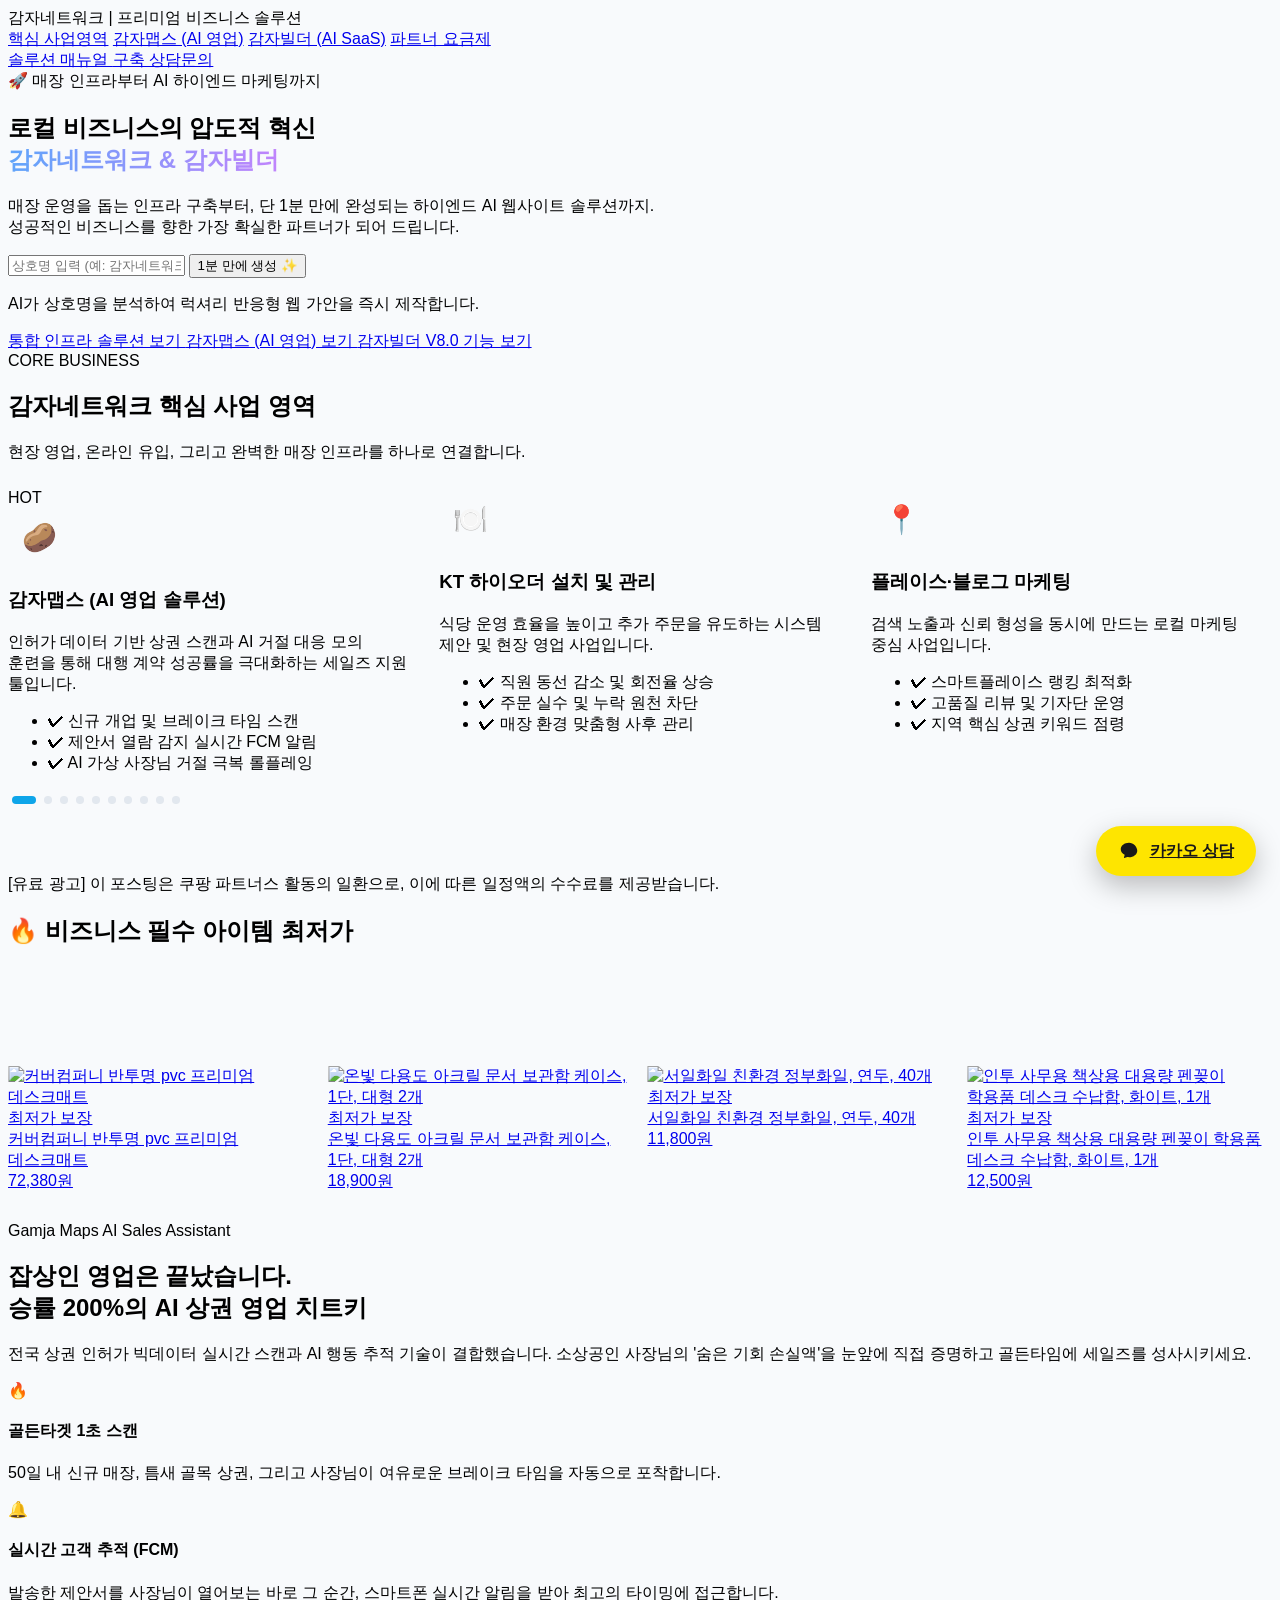
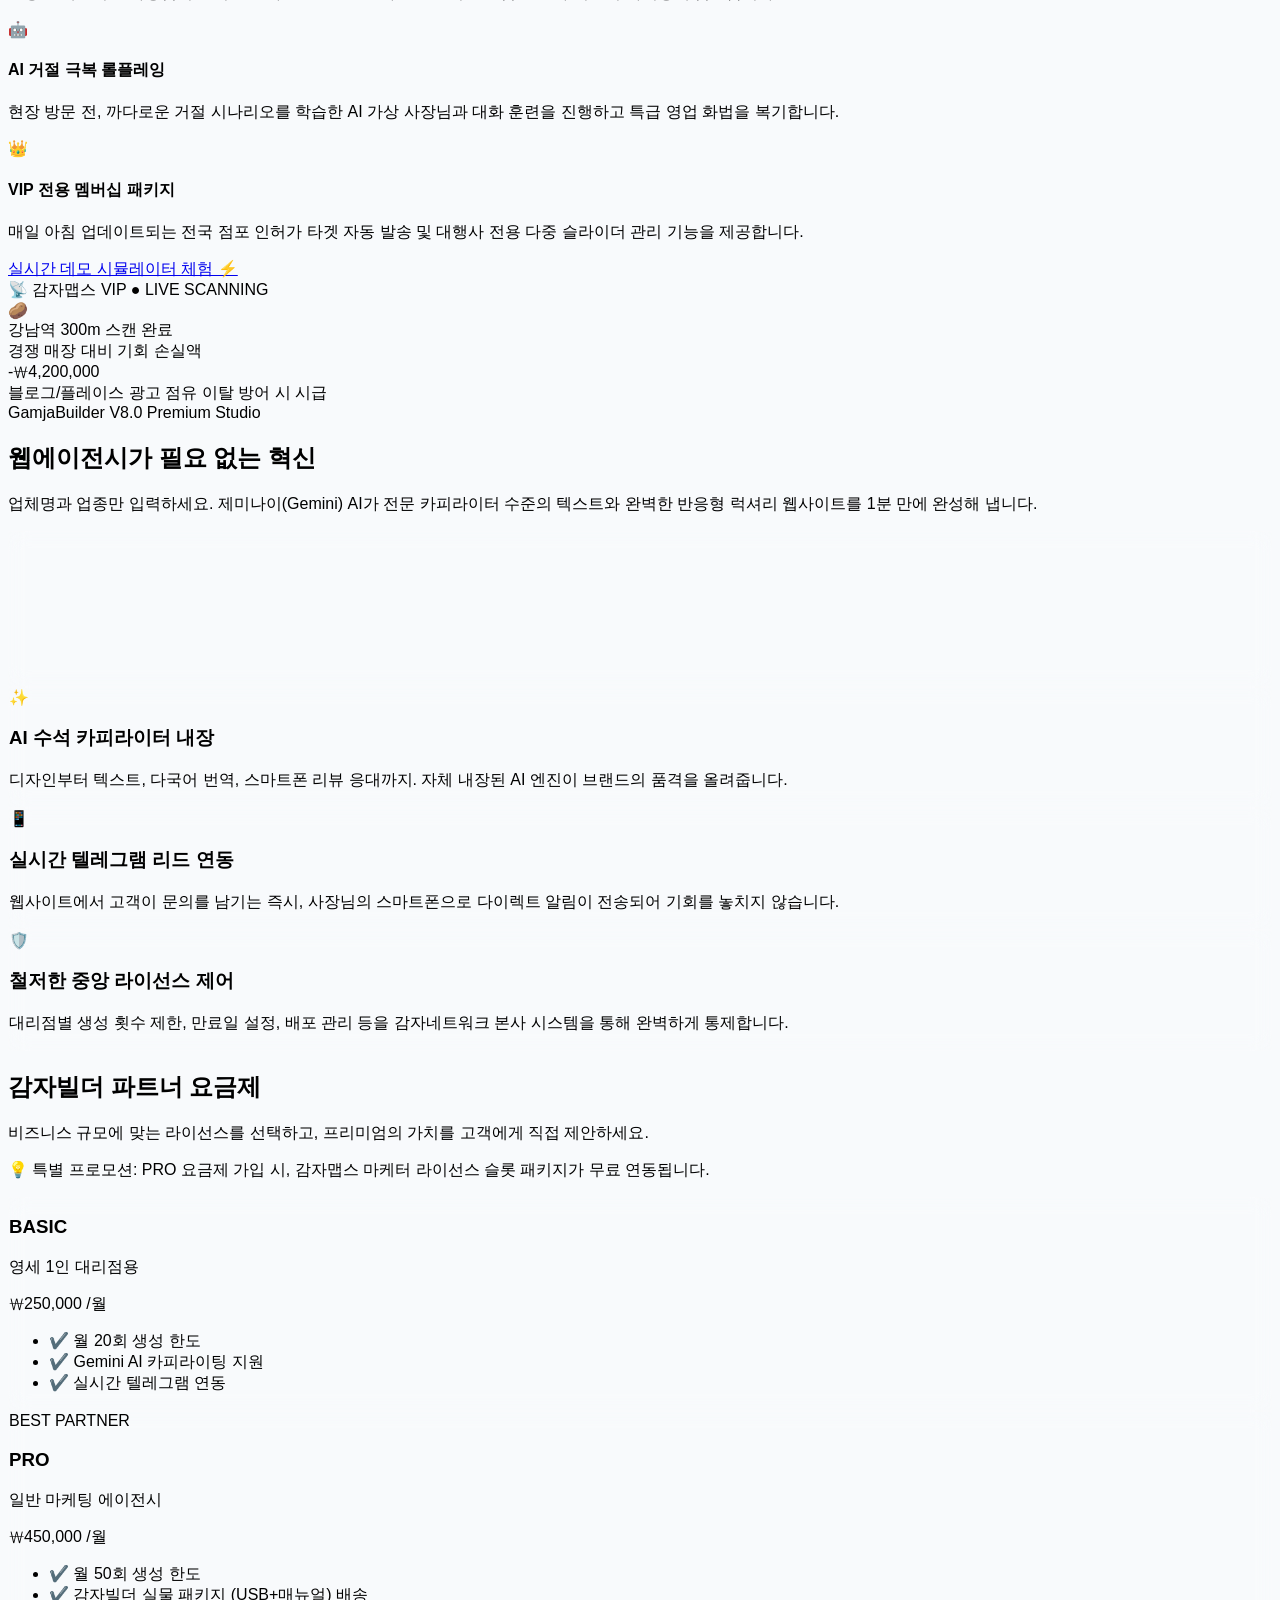
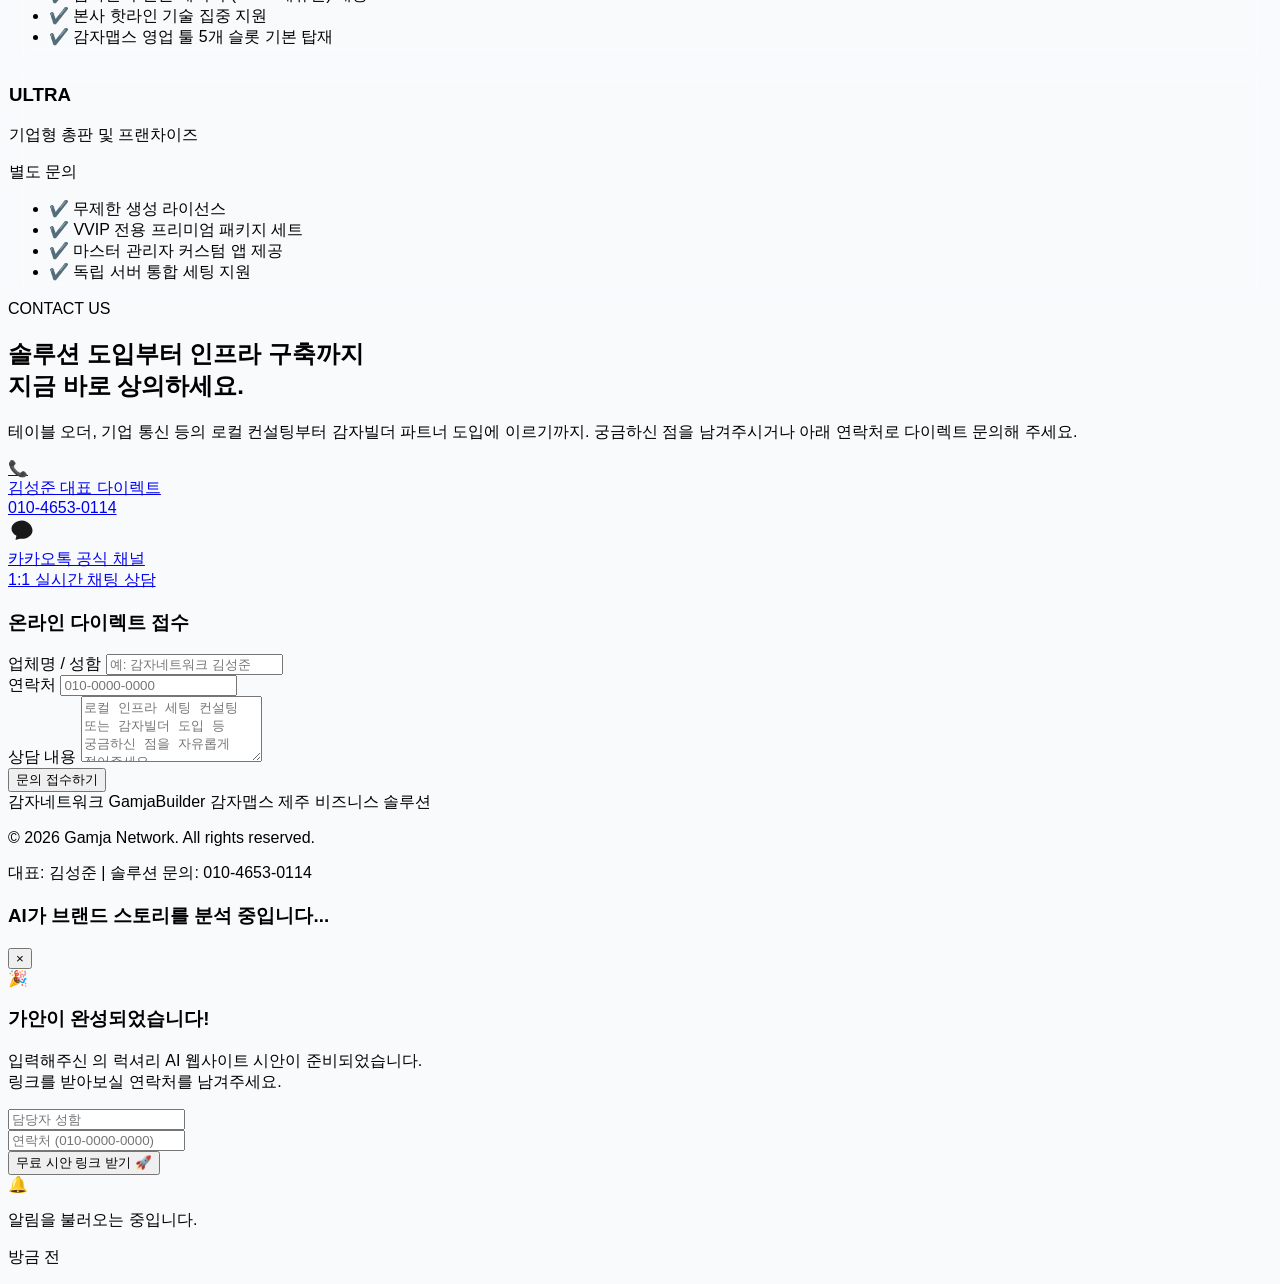
==== commit 5141c3eb: "Add files via upload" ====
--- a/index.html
+++ b/index.html
@@ -1,589 +1,834 @@
-<!DOCTYPE html>
-<html lang="ko">
-<head>
-    <meta charset="UTF-8">
-    <meta name="viewport" content="width=device-width, initial-scale=1.0">
-    <title>감자맵스 - 마케팅 영업의 치트키 시뮬레이터</title>
-    <!-- KakaoTalk In-App Browser Breakout Script -->
-    <script>
-        (function() {
-            var ua = navigator.userAgent.toLowerCase();
-            if (ua.indexOf('kakaotalk') > -1) {
-                var currentUrl = window.location.href;
-                if (ua.indexOf('android') > -1) {
-                    window.location.href = 'intent://' + currentUrl.replace(/https?:\/\//, '') + '#Intent;scheme=https;end';
-                } else if (ua.indexOf('iphone') > -1 || ua.indexOf('ipad') > -1 || ua.indexOf('ipod') > -1) {
-                    window.location.href = 'kakaotalk://web/openExternalApp?url=' + encodeURIComponent(currentUrl);
-                }
-            }
-        })();
-    </script>
-    <!-- Google Fonts: Inter, Outfit, and Noto Sans KR -->
-    <link rel="preconnect" href="https://fonts.googleapis.com">
-    <link rel="preconnect" href="https://fonts.gstatic.com" crossorigin>
-    <link href="https://fonts.googleapis.com/css2?family=Inter:wght@300;400;600;700&family=Outfit:wght@400;600;800&family=Noto+Sans+KR:wght@300;400;500;700;900&display=swap" rel="stylesheet">
-    <link rel="stylesheet" href="style.css?v=4.1">
-</head>
-<body>
-
-    <div class="app-layout">
-        
-        <!-- Left Side: Advertising Video Presentation / Demo Instruction Panel -->
-        <div class="ad-panel" id="adPanel">
-            <div class="ad-header">
-                <div class="logo">
-                    <img src="icon.png" alt="Icon" class="logo-icon-img" style="width: 28px; height: 28px; border-radius: 6px; box-shadow: 0 0 10px rgba(245, 158, 11, 0.4); vertical-align: middle; margin-right: 4px;">
-                    <span class="logo-text">GAMJA <span>MAPS</span></span>
-                </div>
-                <!-- Mode Selector Toggle -->
-                <div class="mode-selector-tabs">
-                    <button class="mode-tab active" id="modeTimeline" title="대본 낭독에 맞춰 자동으로 연동되는 화면">광고 시연</button>
-                    <button class="mode-tab" id="modeFree" title="직접 검색하고 영업일지를 남기는 자유 테스트 모드">자유 데모</button>
-                </div>
-            </div>
-
-            <!-- AI Video Anchor Face / Avatar -->
-            <div class="avatar-container">
-                <div class="avatar-box" id="avatarBox">
-                    <div class="hologram-ring"></div>
-                    <div class="hologram-ring ring-2"></div>
-                    
-                    <img src="anchor.png" alt="AI Anchor" class="anchor-img" id="anchorImg">
-
-                    <div class="voice-wave" id="voiceWave">
-                        <span class="bar"></span>
-                        <span class="bar"></span>
-                        <span class="bar"></span>
-                        <span class="bar"></span>
-                        <span class="bar"></span>
-                    </div>
-                </div>
-                
-                <div class="presenter-status">
-                    <span class="status-dot pulsed" id="statusDot"></span>
-                    <span id="statusText">대본 로딩 완료 (정지 상태)</span>
-                </div>
-            </div>
-
-            <!-- Subtitle / Mode Info Card -->
-            <div class="subtitle-card">
-                <div class="subtitle-text" id="subtitleText">
-                    "광고 시작하기 버튼을 누르면 새로운 세일즈 파트너 '감자맵스'의 비디오 프레젠테이션 시뮬레이터가 시작됩니다."
-                </div>
-            </div>
-
-            <!-- TIMELINE MODE PANEL -->
-            <div class="mode-panel-content" id="panelTimelineContent">
-                <div class="timeline-container">
-                    <h3>📢 광고 대본 타임라인</h3>
-                    <div class="timeline" id="timelineList">
-                        <!-- Dynamic timeline nodes -->
-                    </div>
-                </div>
-
-                <div class="ad-control-card">
-                    <div class="control-row">
-                        <button class="btn-control btn-play" id="btnPlayAd">
-                            <span class="icon">▶</span> <span class="text">광고 시작하기</span>
-                        </button>
-                        <button class="btn-control btn-reset" id="btnResetAd" disabled>
-                            <span class="icon">🔄</span> 처음부터
-                        </button>
-                    </div>
-                    <div class="control-settings">
-                        <label class="toggle-switch">
-                            <input type="checkbox" id="toggleTts" checked>
-                            <span class="slider"></span>
-                            <span class="label-text">🎙️ AI 음성(TTS) 낭독 사용</span>
-                        </label>
-                        <div class="volume-control">
-                            <span>🔊</span>
-                            <input type="range" id="volumeSlider" min="0" max="1" step="0.1" value="0.8">
-                        </div>
-                    </div>
-                </div>
-            </div>
-
-            <!-- FREE DEMO MODE PANEL (Instructions and Live Stats) -->
-            <div class="mode-panel-content hidden" id="panelFreeContent">
-                <div class="free-instruction-card">
-                    <h3>🎮 자유 데모 조작 모드 활성화</h3>
-                    <p class="description">대본 자동 진행 없이 우측 스마트폰의 기능을 실제 앱처럼 하나씩 조작해 보실 수 있습니다.</p>
-                    
-                    <ul class="steps-guide">
-                        <li>
-                            <strong>1. 상권 골든타겟 검색 (타이밍)</strong>
-                            <p>스마트폰의 [타이밍] 탭을 눌러 원하는 식당 이름(예: 마포갈비)을 입력하고 스캔해 보세요.</p>
-                        </li>
-                        <li>
-                            <strong>2. 실시간 슬라이더 연동 (추적)</strong>
-                            <p>[추적] 탭에서 사장님 화면의 슬라이더를 밀면, 영업사원 화면에 진짜 실시간 알림음(FCM)과 타이머가 연동됩니다.</p>
-                        </li>
-                        <li>
-                            <strong>3. AI 거절 역할극 (AI예습)</strong>
-                            <p>[AI예습] 탭에서 훈련 상대(박사장, 이사장, 최사장)를 골라 실제 세일즈 대화 훈련을 하고 성적표를 해제해 보세요.</p>
-                        </li>
-                        <li>
-                            <strong>4. 로컬 영업 일지 저장</strong>
-                            <p>영업 완료 후 작성한 메모들은 브라우저 내부 DB(localStorage)에 안전하게 저장 및 유지됩니다.</p>
-                        </li>
-                    </ul>
-                </div>
-                
-                <div class="database-status-card">
-                    <h4>📊 실시간 시뮬레이션 상태</h4>
-                    <div class="status-grid-free">
-                        <div class="status-item-free">
-                            <span class="lbl">저장된 영업일지</span>
-                            <strong id="statDiaryCount">0건</strong>
-                        </div>
-                        <div class="status-item-free">
-                            <span class="lbl">최근 모의훈련 점수</span>
-                            <strong id="statLastScore">- 점</strong>
-                        </div>
-                    </div>
-                    <button class="btn-clear-db" id="btnClearDb">🔄 시뮬레이션 데이터 초기화</button>
-                </div>
-            </div>
-
-            <div class="script-author-note">
-                <strong>대본 핵심 업데이트:</strong> 잡상인 취급 탈피 ➔ 타이밍 스캔(신규🔥, 골목💎, 브레이크🟢) ➔ 실시간 FCM 추적 ➔ AI 가상 사장님 거절 롤플레잉(🔒 훈련 기록표).
-            </div>
-            
-            <!-- PDF Download Button -->
-            <div class="download-cheat-sheet-container" style="margin-top: 15px;">
-                <a href="감자맵스 영업 치트키 - 소상공인 거절 극복 세일즈 오답노트.pdf" download="감자맵스 영업 치트키 - 소상공인 거절 극복 세일즈 오답노트.pdf" class="btn-download-pdf">
-                    <span>📥</span> 광고주 거절 극복 세일즈 스크립트 오답노트 다운로드
-                </a>
-            </div>
-        </div>
-        
-        <!-- Right Side: Gamja Maps Smartphone Simulation Panel -->
-        <div class="phone-panel">
-            <div class="smartphone-bezel">
-                <div class="smartphone-screen" id="phoneScreen">
-                    
-                    <!-- Top Status Bar -->
-                    <div class="phone-status-bar">
-                        <span class="phone-time" id="phoneTime">14:25</span>
-                        <div class="phone-icons">
-                            <span>📡</span>
-                            <span>📶</span>
-                            <span>🔋 94%</span>
-                        </div>
-                    </div>
-
-                    <!-- App Header -->
-                    <div class="app-header" id="appHeader">
-                        <div class="app-logo">
-                            <img src="icon.png" alt="Icon" class="potato-emoji-img" style="width: 18px; height: 18px; border-radius: 4px; vertical-align: middle; margin-right: 4px;">
-                            <span>감자맵스</span>
-                            <span class="vip-badge">VIP</span>
-                        </div>
-                        <div class="app-actions">
-                            <span class="gps-indicator" id="gpsIndicator">● GPS ON</span>
-                        </div>
-                    </div>
-
-                    <!-- Screen Container (Contains the active view) -->
-                    <div class="screen-container" id="screenContainer">
-                        
-                        <!-- ================= SCREEN 1: MAIN DASHBOARD ================= -->
-                        <div class="app-view active" id="view-dashboard">
-                            <div class="dashboard-top">
-                                <div class="dropdown-mock">
-                                    <span>📊 상권 분석 대시보드</span>
-                                    <span>▼</span>
-                                </div>
-                                <button class="btn-scan-trigger" id="btnStartDashboardScan">⚡ 실시간 상권 분석</button>
-                            </div>
-                            
-                            <div class="chart-card">
-                                <div class="card-title-row">
-                                    <h4>📈 마케팅 매출 전환 추이</h4>
-                                    <span class="trend-indicator up">▲ 24% 급상승</span>
-                                </div>
-                                <div class="chart-svg-container">
-                                    <svg viewBox="0 0 200 80" class="line-chart-svg">
-                                        <path d="M 10 70 L 40 60 L 70 65 L 100 40 L 130 50 L 160 25 L 190 15" fill="none" stroke="#f43f5e" stroke-width="2.5" class="chart-path" />
-                                        <circle cx="190" cy="15" r="4" fill="#f43f5e" />
-                                    </svg>
-                                    <div class="chart-labels">
-                                        <span>4월</span>
-                                        <span>5월</span>
-                                        <span>현재</span>
-                                    </div>
-                                </div>
-                            </div>
-
-                            <div class="stats-grid">
-                                <div class="stat-card">
-                                    <span class="stat-label">목표 달성률</span>
-                                    <div class="radial-progress-container">
-                                        <svg viewBox="0 0 36 36" class="circular-chart">
-                                            <path class="circle-bg" d="M18 2.0845 a 15.9155 15.9155 0 0 1 0 31.831 a 15.9155 15.9155 0 0 1 0 -31.831" />
-                                            <path class="circle" stroke-dasharray="85, 100" d="M18 2.0845 a 15.9155 15.9155 0 0 1 0 31.831 a 15.9155 15.9155 0 0 1 0 -31.831" />
-                                            <text x="18" y="20.35" class="percentage">85%</text>
-                                        </svg>
-                                    </div>
-                                </div>
-                                
-                                <div class="stat-card">
-                                    <span class="stat-label">상권 평균 매출</span>
-                                    <div class="bar-stats-container">
-                                        <div class="bar-row">
-                                            <span class="bar-label">어제</span>
-                                            <div class="bar-fill-bg"><div class="bar-fill" style="width: 60%"></div></div>
-                                        </div>
-                                        <div class="bar-row">
-                                            <span class="bar-label">통계</span>
-                                            <div class="bar-fill-bg"><div class="bar-fill fill-accent" style="width: 85%"></div></div>
-                                        </div>
-                                    </div>
-                                </div>
-                            </div>
-
-                            <div class="warning-loss-card">
-                                <div class="warning-header">
-                                    <span class="warning-icon">⚠</span>
-                                    <span>경고: 1등 매장 대비 상권 손실량</span>
-                                </div>
-                                <div class="warning-content">
-                                    <div class="loss-amount" id="dashLossAmount">-₩1,250,000</div>
-                                    <p class="loss-desc">주변 경쟁 매장의 광고 노출 점유 증가로 인한 이번 주 예상 영업 손실액입니다.</p>
-                                </div>
-                            </div>
-                        </div>
-
-                        <!-- ================= SCREEN 2: TIMING MAP SCANNER ================= -->
-                        <div class="app-view" id="view-timing">
-                            <div class="scanner-header">
-                                <h3>📍 실시간 상권 골든타겟 스캔</h3>
-                            </div>
-                            
-                            <!-- Search Form inside Map view -->
-                            <div class="map-search-bar-container">
-                                <input type="text" id="mapSearchInput" placeholder="식당 이름 입력 (예: 마포갈비)" value="강남 부대찌개">
-                                <button class="btn-scan-act" id="btnTriggerMapScan">⚡ 스캔</button>
-                            </div>
-                            
-                            <!-- Interactive Map View -->
-                            <div class="map-view-container" id="mapView">
-                                <div class="map-grid-overlay"></div>
-                                <div class="radar-sweep" id="radarSweep"></div>
-                                
-                                <div class="center-marker">
-                                    <div class="pulse-ring"></div>
-                                    <div class="dot"></div>
-                                </div>
-                                
-                                <div class="map-pins-container" id="mapPins">
-                                    <!-- Dynamic pins -->
-                                </div>
-                            </div>
-                            
-                            <div class="scanner-status-card" id="scannerStatusCard">
-                                <p id="scannerStatusText">"스캔 시작 버튼을 누르면 50일 이내 개업 신규 매장, 틈새 골목, 여유 사장님을 즉시 포착합니다."</p>
-                            </div>
-                        </div>
-
-                        <!-- ================= SCREEN 3: REAL-TIME TRACKING ================= -->
-                        <div class="app-view" id="view-tracking">
-                            <div class="dual-mode-header">
-                                <button class="tab-btn active" id="tabOwner">Owner (사장님 화면)</button>
-                                <button class="tab-btn" id="tabSalesman">Salesman (내 스마트폰)</button>
-                            </div>
-                            
-                            <div class="dual-views-container">
-                                <!-- OWNER VIEW -->
-                                <div class="dual-view-pane active" id="paneOwner">
-                                    <div class="owner-proposal-container">
-                                        <div class="proposal-badge">📋 감자마케팅 특별 제안서</div>
-                                        <h2 id="ownerProposalTitle">강남 부대찌개 상권 최적화 분석안</h2>
-                                        <p class="proposal-intro">대장님, 주변 경쟁 매장들이 배달 앱 광고 구역을 78% 이상 선점하여 매월 약 420만 원의 손실이 예상됩니다.</p>
-                                        
-                                        <div class="proposal-calculator">
-                                            <h4>📊 예상 손실 회복 계산기</h4>
-                                            <p class="calc-subtitle">마케팅 예산 비중에 따른 잠재 매출 상승 추정액</p>
-                                            
-                                            <div class="slider-field">
-                                                <div class="slider-labels">
-                                                    <span>최소 광고</span>
-                                                    <span>집중 노출</span>
-                                                </div>
-                                                <input type="range" class="proposal-slider" id="proposalSlider" min="10" max="100" value="40">
-                                            </div>
-                                            
-                                            <div class="calc-results">
-                                                <div class="calc-res-item">
-                                                    <span class="label">예상 노출 점유</span>
-                                                    <span class="value text-orange" id="calcPercent">40%</span>
-                                                </div>
-                                                <div class="calc-res-item">
-                                                    <span class="label">회복 예상 매출</span>
-                                                    <span class="value text-green" id="calcSales">₩2,100,000</span>
-                                                </div>
-                                            </div>
-                                            
-                                            <p class="calc-helper">💡 슬라이더를 조정하여 직접 시뮬레이션해 보세요.</p>
-                                        </div>
-                                        <button class="btn-proposal-call" id="btnProposalCallOwner">📞 마케팅 상담원 문의하기</button>
-                                    </div>
-                                </div>
-
-                                <!-- SALESMAN VIEW -->
-                                <div class="dual-view-pane" id="paneSalesman">
-                                    <div class="salesman-crm-container">
-                                        <div class="crm-header">
-                                            <h4>📥 실시간 관심 고객 타겟 보드</h4>
-                                            <span class="crm-badge">LIVE tracking</span>
-                                        </div>
-                                        
-                                        <!-- CRM Feed Items -->
-                                        <div class="crm-feed" id="crmFeed">
-                                            <div class="crm-item empty">
-                                                <p>사장님 화면 탭에서 제안서 슬라이더를 조작하거나 문의하기 버튼을 누르면 실시간 알림이 발송됩니다.</p>
-                                            </div>
-                                        </div>
-                                        
-                                        <!-- Simulated Call Action Card -->
-                                        <div class="gold-time-card" id="goldTimeCard">
-                                            <div class="gold-header">
-                                                <span class="fire-emoji">🔥</span>
-                                                <span>골든타임 영업 기회 포착!</span>
-                                            </div>
-                                            <p>사장님이 현재 <strong>매출 계산기 슬라이더</strong>를 직접 조작하며 깊은 관심을 보이고 있습니다.</p>
-                                            <div class="closing-timer">
-                                                <span>⌛ 최적 통화 타이밍:</span>
-                                                <span class="timer-countdown" id="goldCountdown">01:00</span>
-                                            </div>
-                                            <button class="btn-gold-call" id="btnGoldCallAction">📞 사장님께 전화 걸어 클로징하기</button>
-                                        </div>
-
-                                        <!-- REAL-TIME DIARY DATABASE LOGS (Free Demo Mode ONLY) -->
-                                        <div class="sales-diary-database" id="salesDiaryDatabase">
-                                            <h4>📝 로컬 저장된 영업 일지 목록</h4>
-                                            <div class="diary-list" id="diaryList">
-                                                <!-- Dynamic entries -->
-                                                <div class="diary-item-empty">저장된 영업일지가 없습니다.</div>
-                                            </div>
-                                        </div>
-                                    </div>
-                                </div>
-                            </div>
-                        </div>
-
-                        <!-- ================= SCREEN 4: AI ROLEPLAYING ================= -->
-                        <div class="app-view" id="view-roleplay">
-                            <div class="roleplay-setup" id="roleplaySetup">
-                                <div class="setup-illustration">🤖💼</div>
-                                <h3>AI 가상 사장님 거절 극복 훈련</h3>
-                                <p class="setup-desc">방문 미팅 직전, 까다로운 거절 패턴을 학습한 AI 가상 사장님과 대화식 훈련을 진행하세요!</p>
-                                
-                                <div class="level-select-card">
-                                    <h4>훈련 상대 설정</h4>
-                                    <!-- Boss Select Dropdown -->
-                                    <div class="boss-select-container">
-                                        <select class="boss-select-dropdown" id="bossSelect">
-                                            <option value="0">👨🍳 박길동 사장님 (돈가스집 - 난이도: ★★★★☆)</option>
-                                            <option value="1">👩🍳 이영희 사장님 (카페 - 난이도: ★★★☆☆)</option>
-                                            <option value="2">👨🍳 최성진 사장님 (횟집 - 난이도: ★★★★★)</option>
-                                        </select>
-                                    </div>
-                                    <div class="boss-profile" style="margin-top: 10px;">
-                                        <span class="boss-avatar" id="bossAvatarDisp">👨🍳</span>
-                                        <div class="boss-info">
-                                            <strong id="bossNameDisp">박길동 사장님 (돈가스 전문점)</strong>
-                                            <span id="bossDescDisp">성격: 깐깐함, 광고 불신 심함</span>
-                                        </div>
-                                    </div>
-                                </div>
-                                <button class="btn-start-roleplay" id="btnStartRoleplay">🎯 모의 훈련 시작</button>
-                            </div>
-
-                            <div class="roleplay-chat-container" id="roleplayChatContainer" style="display: none;">
-                                <div class="chat-header">
-                                    <div class="boss-mini">
-                                        <span id="chatBossAvatar">👨🍳</span>
-                                        <div>
-                                            <strong id="chatBossName">박길동 사장님 (AI)</strong>
-                                            <span class="status">● 실시간 대화 중</span>
-                                        </div>
-                                    </div>
-                                    <span class="round-indicator" id="chatRound">ROUND 1/3</span>
-                                </div>
-
-                                <div class="chat-messages" id="chatMessages">
-                                    <!-- Dynamic chat messages -->
-                                </div>
-
-                                <div class="chat-input-area" id="chatInputArea">
-                                    <p class="input-title">💡 최적의 세일즈 답변을 선택하세요:</p>
-                                    <div class="options-grid" id="chatOptions">
-                                        <!-- Dynamic buttons -->
-                                    </div>
-                                </div>
-                            </div>
-
-                            <!-- Scorecard Overlay -->
-                            <div class="scorecard-overlay" id="scorecardOverlay" style="display: none;">
-                                <div class="scorecard-card">
-                                    <div class="lock-icon" id="scorecardLockIcon">🔓</div>
-                                    <h2>AI 영업 훈련 기록표</h2>
-                                    <p class="scorecard-subtitle">방금 진행한 모의 훈련 결과 오답노트</p>
-                                    
-                                    <div class="score-badge">
-                                        <span class="score-num" id="scoreNum">92</span>
-                                        <span class="score-max">/ 100점</span>
-                                    </div>
-                                    
-                                    <div class="score-evaluation">
-                                        <h4 id="scoreEvalTitle">훌륭한 영업 화법입니다!</h4>
-                                        <p id="scoreEvalDesc">거절 반응에 대해 감정적 대응 대신 합리적 수치와 손실 프레이밍을 활용하여 설득력을 크게 높였습니다.</p>
-                                    </div>
-
-                                    <div class="cheat-sheet-card">
-                                        <h4>🔑 특급 치트키 영업 화법 복기</h4>
-                                        <ul class="cheat-list" id="cheatList">
-                                            <!-- Dynamic scripts based on selected boss -->
-                                        </ul>
-                                    </div>
-                                    
-                                    <button class="btn-scorecard-close" id="btnRestartRoleplay">🔄 다시 훈련하기</button>
-                                </div>
-                            </div>
-                        </div>
-
-                        <!-- ================= SCREEN 5: GOOGLE PLAY DOWNLOAD ================= -->
-                        <div class="app-view" id="view-download">
-                            <div class="playstore-container">
-                                <div class="ps-header">
-                                    <div class="ps-search-bar">
-                                        <span>🔍</span>
-                                        <input type="text" value="감자맵스" disabled>
-                                    </div>
-                                </div>
-                                
-                                <div class="ps-app-card">
-                                    <div class="app-info-row">
-                                        <div class="app-logo-box" style="padding:0; overflow:hidden;"><img src="icon.png" alt="Logo" style="width:100%; height:100%; object-fit:cover; border-radius:12px;"></div>
-                                        <div class="app-details">
-                                            <h1>감자맵스</h1>
-                                            <p class="developer">Gamja Network Ltd.</p>
-                                            <p class="category">비즈니스 / 마케팅 / 지도</p>
-                                        </div>
-                                    </div>
-
-                                    <div class="app-stats-row">
-                                        <div class="ps-stat">
-                                            <strong class="val">4.8 ★</strong>
-                                            <span class="lbl">별점 4.5만 개</span>
-                                        </div>
-                                        <div class="ps-stat line">
-                                            <strong class="val">10만+</strong>
-                                            <span class="lbl">다운로드</span>
-                                        </div>
-                                        <div class="ps-stat line">
-                                            <strong class="val">3+</strong>
-                                            <span class="lbl">만 3세 이상</span>
-                                        </div>
-                                    </div>
-
-                                    <!-- Install Button -->
-                                    <button class="btn-ps-install" id="btnPsInstall">설치</button>
-                                </div>
-
-                                <div class="ps-screenshots-carousel">
-                                    <div class="screenshot-item">
-                                        <span>🔥 신규 매장 포착</span>
-                                    </div>
-                                    <div class="screenshot-item">
-                                        <span>🔔 실시간 FCM 알림</span>
-                                    </div>
-                                    <div class="screenshot-item">
-                                        <span>🤖 AI 거절 훈련</span>
-                                    </div>
-                                </div>
-
-                                <div class="ps-vip-membership-banner">
-                                    <div class="banner-content">
-                                        <h3>👑 감자맵스 VIP 멤버십</h3>
-                                        <p>전국 인허가 상권 실시간 배달 + 무제한 AI 영업 롤플레잉!</p>
-                                        <div class="highlight">당신의 매출 그래프를 바꾸는 영업 치트키.</div>
-                                    </div>
-                                </div>
-                            </div>
-                        </div>
-
-                    </div> <!-- End of Screen Container -->
-                    
-                    <!-- Bottom Navigation Bar -->
-                    <div class="phone-navbar" id="phoneNavbar">
-                        <button class="nav-item active" data-view="dashboard" id="navDash">
-                            <span class="nav-icon">📊</span>
-                            <span class="nav-lbl">분석</span>
-                        </button>
-                        <button class="nav-item" data-view="timing" id="navTiming">
-                            <span class="nav-icon">📍</span>
-                            <span class="nav-lbl">타이밍</span>
-                        </button>
-                        <button class="nav-item" data-view="tracking" id="navTracking">
-                            <span class="nav-icon">🔔</span>
-                            <span class="nav-lbl">추적</span>
-                        </button>
-                        <button class="nav-item" data-view="roleplay" id="navRoleplay">
-                            <span class="nav-icon">🤖</span>
-                            <span class="nav-lbl">AI예습</span>
-                        </button>
-                        <button class="nav-item" data-view="download" id="navDownload">
-                            <span class="nav-icon">📲</span>
-                            <span class="nav-lbl">설치</span>
-                        </button>
-                    </div>
-
-                    <!-- Push Notification Banner Overlay (FCM Alert popup) -->
-                    <div class="fcm-push-banner" id="fcmPushBanner">
-                        <div class="fcm-icon" style="padding:0; overflow:hidden; display:flex; justify-content:center; align-items:center;"><img src="icon.png" alt="FCM" style="width:100%; height:100%; object-fit:cover; border-radius:6px;"></div>
-                        <div class="fcm-text-box">
-                            <h5 id="fcmTitle">감자맵스 푸시 알림</h5>
-                            <p id="fcmMessage">알림 메시지 본문이 들어갑니다.</p>
-                        </div>
-                        <span class="fcm-time">방금</span>
-                    </div>
-
-                </div>
-            </div>
-        </div>
-        
-    </div>
-
-    <!-- Floating Sound Chime Pre-loader / Help Modal -->
-    <div id="welcomeOverlay" class="welcome-overlay">
-        <div class="welcome-card">
-            <h2><img src="icon.png" alt="Logo" style="width: 28px; height: 28px; border-radius: 6px; vertical-align: middle; margin-right: 8px; box-shadow: 0 0 10px rgba(245, 158, 11, 0.3);">감자맵스 웹 시뮬레이터</h2>
-            <p>마케팅 영업의 치트키, 감자맵스의 신규 광고 대본을 시연하고 실제로 앱을 조작할 수 있는 고급 프로토타입 시뮬레이터입니다.</p>
-            
-            <div class="features-summary">
-                <div class="feat-summary-item">
-                    <span>🎙️</span>
-                    <div>
-                        <strong>음성 안내 동기화</strong>
-                        <p>브라우저 AI 음성(TTS)을 사용해 대본 낭독에 맞춰 앱 화면이 유기적으로 자동 변환됩니다.</p>
-                    </div>
-                </div>
-                <div class="feat-summary-item">
-                    <span>💡</span>
-                    <div>
-                        <strong>실제 작동하는 시뮬레이션</strong>
-                        <p>레이더 스캔, 실시간 제안서 연동 알림(FCM), AI 가상 사장님과의 역할 대화 훈련을 실제로 체험할 수 있습니다.</p>
-                    </div>
-                </div>
-            </div>
-
-            <button class="btn-welcome-start" id="btnWelcomeStart">체험 시작하기</button>
-        </div>
-    </div>
-
-    <script src="script.js?v=4.1"></script>
-</body>
-</html>+<!DOCTYPE html>
+<html lang="ko">
+<head>
+    <meta charset="UTF-8">
+    <meta name="viewport" content="width=device-width, initial-scale=1.0">
+    <title>감자네트워크 & 감자빌더 | 통합 비즈니스 플랫폼</title>
+    <script src="https://cdn.tailwindcss.com"></script>
+    <link href="https://fonts.googleapis.com/css2?family=Pretendard:wght@300;400;600;700;800;900&display=swap" rel="stylesheet">
+    
+    <!-- 실시간 슬라이드 기능을 위한 Swiper CSS -->
+    <link rel="stylesheet" href="https://cdn.jsdelivr.net/npm/swiper@11/swiper-bundle.min.css" />
+
+    <style>
+        body {
+            font-family: 'Pretendard', sans-serif;
+            scroll-behavior: smooth;
+            word-break: keep-all;
+            background: #f8fafc;
+            
+            /* 🛡️ 1차 방어막: 마우스 드래그 및 텍스트 선택 완벽 차단 */
+            -webkit-user-select: none;
+            -moz-user-select: none;
+            -ms-user-select: none;
+            user-select: none;
+        }
+        
+        /* 단, 입력창(Input, Textarea)은 글을 써야 하므로 선택 허용 */
+        input, textarea {
+            -webkit-user-select: auto;
+            -moz-user-select: auto;
+            -ms-user-select: auto;
+            user-select: auto;
+        }
+
+        .gradient-text {
+            background: linear-gradient(to right, #60a5fa, #c084fc);
+            -webkit-background-clip: text;
+            -webkit-text-fill-color: transparent;
+        }
+        .gradient-text-gold {
+            background: linear-gradient(to right, #f59e0b, #fbbf24);
+            -webkit-background-clip: text;
+            -webkit-text-fill-color: transparent;
+        }
+        .glass-card-dark {
+            background: rgba(255, 255, 255, 0.05);
+            backdrop-filter: blur(10px);
+            border: 1px solid rgba(255, 255, 255, 0.1);
+        }
+        .hover-lift { transition: all .35s ease; }
+        .hover-lift:hover { transform: translateY(-6px); box-shadow: 0 16px 36px rgba(0,0,0,.08); }
+        .service-icon {
+            width: 62px; height: 62px; border-radius: 18px;
+            display: flex; align-items: center; justify-content: center;
+            font-size: 28px; margin-bottom: 18px;
+        }
+        .floating-kakao {
+            position: fixed; right: 24px; bottom: 24px; z-index: 9999;
+            background: #FEE500; color: #191919;
+            border-radius: 999px; padding: 14px 22px;
+            display: flex; align-items: center; gap: 10px; font-weight: 800;
+            box-shadow: 0 10px 28px rgba(0,0,0,.25); transition: all .28s ease;
+        }
+        .floating-kakao:hover { transform: translateY(-3px) scale(1.02); }
+        
+        .product-swiper { padding: 20px 0 30px; }
+        .swiper-button-next, .swiper-button-prev { color: #0284c7 !important; }
+        .product-swiper .swiper-wrapper { transition-timing-function: linear !important; }
+        
+        /* 비즈니스 영역 슬라이더 페이지네이션 커스텀 */
+        .businessSwiper { padding-bottom: 50px !important; padding-top: 10px !important; }
+        .businessSwiper .swiper-pagination-bullet { background: #cbd5e1; opacity: 0.5; width: 8px; height: 8px; transition: all 0.3s ease; }
+        .businessSwiper .swiper-pagination-bullet-active { background: #0ea5e9; opacity: 1; width: 24px; border-radius: 4px; }
+        
+        /* 팝업 등장 애니메이션 */
+        @keyframes popDropIn {
+            0% { transform: translateY(-30px) scale(0.95); opacity: 0; }
+            100% { transform: translateY(0) scale(1); opacity: 1; }
+        }
+
+        /* 무한 롤링 포트폴리오 띠배너 애니메이션 */
+        @keyframes marquee {
+            0% { transform: translateX(0); }
+            100% { transform: translateX(-50%); }
+        }
+        .animate-marquee { display: flex; width: max-content; animation: marquee 35s linear infinite; }
+        .animate-marquee:hover { animation-play-state: paused; }
+
+        /* 1분 시뮬레이터 로딩바 애니메이션 */
+        @keyframes loadingBar {
+            0% { width: 0%; }
+            100% { width: 100%; }
+        }
+
+        /* 호버 맥북/폰 목업 광채 애니메이션 */
+        .glow-effect {
+            position: relative;
+        }
+        .glow-effect::after {
+            content: '';
+            position: absolute;
+            inset: 0;
+            border-radius: inherit;
+            box-shadow: 0 0 20px rgba(245, 158, 11, 0.15);
+            opacity: 0;
+            transition: opacity 0.3s ease;
+            pointer-events: none;
+        }
+        .glow-effect:hover::after {
+            opacity: 1;
+        }
+    </style>
+</head>
+<body class="antialiased selection:bg-blue-500 selection:text-white overflow-x-hidden">
+
+    <a href="http://pf.kakao.com/_iJMxfn/chat" target="_blank" class="floating-kakao text-sm md:text-base">
+        <svg width="22" height="22" viewBox="0 0 24 24" fill="#191919"><path d="M12 3c-4.97 0-9 3.185-9 7.115 0 2.558 1.707 4.8 4.27 6.054l-.77 2.82c-.083.306.1.6.4.524l3.32-.835c.57.043 1.155.066 1.78.066 4.97 0 9-3.185 9-7.115S16.97 3 12 3z"/></svg>
+        카카오 상담
+    </a>
+
+    <header class="fixed w-full top-0 z-50 bg-white/90 backdrop-blur-md border-b border-slate-200">
+        <div class="max-w-7xl mx-auto px-4 sm:px-6 h-16 flex items-center justify-between">
+            <div class="flex items-center gap-2">
+                <span class="text-xl font-black tracking-tight text-sky-700">감자네트워크</span>
+                <span class="text-sm text-slate-400 hidden sm:block">| 프리미엄 비즈니스 솔루션</span>
+            </div>
+            <nav class="hidden md:flex items-center gap-6 text-sm font-bold text-slate-600">
+                <a href="#local-business" class="hover:text-sky-600 transition">핵심 사업영역</a>
+                <a href="#gamjamaps" class="hover:text-amber-600 transition">감자맵스 (AI 영업)</a>
+                <a href="#gamjabuilder" class="hover:text-blue-600 transition">감자빌더 (AI SaaS)</a>
+                <a href="#pricing" class="hover:text-blue-600 transition">파트너 요금제</a>
+                <div class="flex items-center gap-3 pl-4 border-l border-slate-300">
+                    <a href="보안_매뉴얼.html" download="감자빌더_프리미엄_매뉴얼.html" class="px-4 py-2 border border-slate-300 hover:bg-slate-50 rounded-full transition flex items-center gap-2 text-slate-600">
+                        솔루션 매뉴얼
+                    </a>
+                    <a href="#contact" class="px-5 py-2 bg-gradient-to-r from-sky-600 to-blue-600 hover:opacity-90 text-white rounded-full transition shadow-lg">구축 상담문의</a>
+                </div>
+            </nav>
+        </div>
+    </header>
+
+    <section class="relative pt-32 pb-20 px-6 overflow-hidden bg-slate-900 text-white flex items-center min-h-[90vh]">
+        <div class="absolute inset-0 bg-[url('https://images.unsplash.com/photo-1451187580459-43490279c0fa?auto=format&fit=crop&q=80&w=1800')] opacity-20 bg-cover bg-center"></div>
+        <div class="absolute top-1/2 left-1/2 -translate-x-1/2 -translate-y-1/2 w-[600px] h-[600px] bg-blue-600/30 blur-[120px] rounded-full z-0"></div>
+        
+        <div class="relative max-w-7xl mx-auto z-10 w-full flex flex-col items-center text-center">
+            <div class="inline-block py-1 px-3 rounded-full border border-blue-500/30 bg-blue-500/10 text-blue-400 text-sm font-bold mb-6">
+                🚀 매장 인프라부터 AI 하이엔드 마케팅까지
+            </div>
+            <h1 class="text-5xl md:text-7xl font-extrabold tracking-tight leading-tight mb-6">
+                로컬 비즈니스의 압도적 혁신<br>
+                <span class="gradient-text">감자네트워크 & 감자빌더</span>
+            </h1>
+            <p class="text-lg md:text-xl text-slate-300 mb-8 leading-relaxed max-w-3xl">
+                매장 운영을 돕는 인프라 구축부터, 단 1분 만에 완성되는 하이엔드 AI 웹사이트 솔루션까지.<br>성공적인 비즈니스를 향한 가장 확실한 파트너가 되어 드립니다.
+            </p>
+
+            <div class="w-full max-w-2xl mx-auto mb-10 relative z-20 px-2 sm:px-0">
+                <div class="flex flex-col sm:flex-row items-center gap-3 sm:gap-0 bg-transparent sm:bg-white sm:rounded-full sm:p-2 sm:pl-6 sm:shadow-[0_10px_40px_rgba(37,99,235,0.4)] sm:border border-blue-400">
+                    <input type="text" id="sim-business-name" class="w-full sm:flex-grow bg-white sm:bg-transparent text-slate-800 text-base sm:text-lg outline-none placeholder-slate-400 font-medium rounded-full sm:rounded-none px-6 py-4 sm:py-0 border border-blue-400 sm:border-none shadow-lg sm:shadow-none" placeholder="상호명 입력 (예: 감자네트워크)" onkeypress="if(event.keyCode==13) startSimulation()">
+                    <button onclick="startSimulation()" class="w-full sm:w-auto bg-gradient-to-r from-blue-600 to-sky-500 hover:from-blue-700 hover:to-sky-600 text-white font-bold py-4 px-6 md:px-8 rounded-full transition-all shadow-[0_4px_15px_rgba(37,99,235,0.5)] sm:shadow-none whitespace-nowrap text-base sm:text-lg">
+                        1분 만에 생성 ✨
+                    </button>
+                </div>
+                <p class="text-sky-300 text-xs sm:text-sm mt-4 sm:mt-3 font-medium px-2 leading-relaxed">AI가 상호명을 분석하여 럭셔리 반응형 웹 가안을 즉시 제작합니다.</p>
+            </div>
+
+            <div class="flex flex-wrap gap-4 justify-center opacity-80 mt-4">
+                <a href="#local-business" class="px-6 py-3 bg-white/10 hover:bg-white/20 border border-white/20 text-white font-bold rounded-xl transition text-sm">
+                    통합 인프라 솔루션 보기
+                </a>
+                <a href="#gamjamaps" class="px-6 py-3 bg-amber-600/20 hover:bg-amber-600/30 border border-amber-500/30 text-amber-400 font-bold rounded-xl transition text-sm">
+                    감자맵스 (AI 영업) 보기
+                </a>
+                <a href="#gamjabuilder" class="px-6 py-3 bg-white/10 hover:bg-white/20 border border-white/20 text-white font-bold rounded-xl transition text-sm">
+                    감자빌더 V8.0 기능 보기
+                </a>
+            </div>
+        </div>
+    </section>
+
+    <!-- 핵심 사업 영역 파스텔톤 슬라이더 -->
+    <section id="local-business" class="py-24 bg-white">
+        <div class="max-w-7xl mx-auto px-6">
+            <div class="text-center mb-12">
+                <div class="text-sm font-extrabold tracking-widest text-sky-600 mb-3">CORE BUSINESS</div>
+                <h2 class="text-3xl md:text-4xl font-black text-slate-900 mb-4">감자네트워크 핵심 사업 영역</h2>
+                <p class="text-slate-500 text-lg">현장 영업, 온라인 유입, 그리고 완벽한 매장 인프라를 하나로 연결합니다.</p>
+            </div>
+            
+            <div class="swiper businessSwiper px-2">
+                <div class="swiper-wrapper items-stretch">
+                    
+                    <!-- [추가] 감자맵스 슬라이드 -->
+                    <div class="swiper-slide h-auto">
+                        <div class="bg-amber-50/60 border border-amber-100 rounded-3xl p-8 hover-lift flex flex-col h-full shadow-[0_4px_20px_rgba(245,158,11,0.05)] relative overflow-hidden">
+                            <div class="absolute top-0 right-0 bg-amber-500 text-white text-xs font-bold px-3 py-1 rounded-bl-xl">HOT</div>
+                            <div class="service-icon bg-gradient-to-br from-amber-100 to-amber-50 text-amber-600">🥔</div>
+                            <h3 class="text-xl font-black text-slate-900 mb-3">감자맵스 (AI 영업 솔루션)</h3>
+                            <p class="text-slate-600 text-sm leading-relaxed mb-6 flex-grow">인허가 데이터 기반 상권 스캔과 AI 거절 대응 모의 훈련을 통해 대행 계약 성공률을 극대화하는 세일즈 지원 툴입니다.</p>
+                            <ul class="space-y-2 text-sm text-slate-700 font-medium">
+                                <li>✔ 신규 개업 및 브레이크 타임 스캔</li>
+                                <li>✔ 제안서 열람 감지 실시간 FCM 알림</li>
+                                <li>✔ AI 가상 사장님 거절 극복 롤플레잉</li>
+                            </ul>
+                        </div>
+                    </div>
+
+                    <div class="swiper-slide h-auto">
+                        <div class="bg-orange-50/60 border border-orange-100 rounded-3xl p-8 hover-lift flex flex-col h-full shadow-[0_4px_20px_rgba(251,146,60,0.05)]">
+                            <div class="service-icon bg-gradient-to-br from-orange-100 to-orange-50 text-orange-500">🍽️</div>
+                            <h3 class="text-xl font-black text-slate-900 mb-3">KT 하이오더 설치 및 관리</h3>
+                            <p class="text-slate-600 text-sm leading-relaxed mb-6 flex-grow">식당 운영 효율을 높이고 추가 주문을 유도하는 시스템 제안 및 현장 영업 사업입니다.</p>
+                            <ul class="space-y-2 text-sm text-slate-700 font-medium">
+                                <li>✔ 직원 동선 감소 및 회전율 상승</li>
+                                <li>✔ 주문 실수 및 누락 원천 차단</li>
+                                <li>✔ 매장 환경 맞춤형 사후 관리</li>
+                            </ul>
+                        </div>
+                    </div>
+
+                    <div class="swiper-slide h-auto">
+                        <div class="bg-emerald-50/60 border border-emerald-100 rounded-3xl p-8 hover-lift flex flex-col h-full shadow-[0_4px_20px_rgba(52,211,153,0.05)]">
+                            <div class="service-icon bg-gradient-to-br from-emerald-100 to-emerald-50 text-emerald-500">📍</div>
+                            <h3 class="text-xl font-black text-slate-900 mb-3">플레이스·블로그 마케팅</h3>
+                            <p class="text-slate-600 text-sm leading-relaxed mb-6 flex-grow">검색 노출과 신뢰 형성을 동시에 만드는 로컬 마케팅 중심 사업입니다.</p>
+                            <ul class="space-y-2 text-sm text-slate-700 font-medium">
+                                <li>✔ 스마트플레이스 랭킹 최적화</li>
+                                <li>✔ 고품질 리뷰 및 기자단 운영</li>
+                                <li>✔ 지역 핵심 상권 키워드 점령</li>
+                            </ul>
+                        </div>
+                    </div>
+
+                    <div class="swiper-slide h-auto">
+                        <div class="bg-pink-50/60 border border-pink-100 rounded-3xl p-8 hover-lift flex flex-col h-full shadow-[0_4px_20px_rgba(244,114,182,0.05)]">
+                            <div class="service-icon bg-gradient-to-br from-pink-100 to-pink-50 text-pink-500">🎬</div>
+                            <h3 class="text-xl font-black text-slate-900 mb-3">SNS·숏폼 마케팅</h3>
+                            <p class="text-slate-600 text-sm leading-relaxed mb-6 flex-grow">짧고 강렬한 트렌디 콘텐츠로 폭발적인 관심을 만들고 브랜드 유입을 극대화합니다.</p>
+                            <ul class="space-y-2 text-sm text-slate-700 font-medium">
+                                <li>✔ 유튜브 쇼츠 기획 및 스크립트</li>
+                                <li>✔ 인스타그램 프리미엄 피드 운영</li>
+                                <li>✔ 즉각적 상담 연결형 콘텐츠</li>
+                            </ul>
+                        </div>
+                    </div>
+
+                    <div class="swiper-slide h-auto">
+                        <div class="bg-sky-50/60 border border-sky-200 rounded-3xl p-8 hover-lift flex flex-col h-full shadow-[0_4px_20px_rgba(56,189,248,0.08)] relative overflow-hidden">
+                            <div class="absolute top-0 right-0 bg-sky-200 text-sky-800 text-xs font-bold px-3 py-1 rounded-bl-xl">NEW</div>
+                            <div class="service-icon bg-gradient-to-br from-sky-100 to-sky-50 text-sky-500">💻</div>
+                            <h3 class="text-xl font-black text-slate-900 mb-3">프리미엄 웹사이트</h3>
+                            <p class="text-slate-600 text-sm leading-relaxed mb-6 flex-grow">브랜드의 격을 결정짓는 트렌디하고 최적화된 하이엔드 웹사이트를 기획·제작합니다.</p>
+                            <ul class="space-y-2 text-sm text-slate-700 font-medium">
+                                <li>✔ 기기별 완벽한 반응형 디자인</li>
+                                <li>✔ 검색엔진 노출(SEO) 구조 세팅</li>
+                                <li>✔ 다국어 번역 및 시스템 적용</li>
+                            </ul>
+                        </div>
+                    </div>
+
+                    <div class="swiper-slide h-auto">
+                        <div class="bg-teal-50/60 border border-teal-100 rounded-3xl p-8 hover-lift flex flex-col h-full shadow-[0_4px_20px_rgba(45,212,191,0.05)]">
+                            <div class="service-icon bg-gradient-to-br from-teal-100 to-teal-50 text-teal-500">📈</div>
+                            <h3 class="text-xl font-black text-slate-900 mb-3">매출 퀀텀점프 컨설팅</h3>
+                            <p class="text-slate-600 text-sm leading-relaxed mb-6 flex-grow">단순한 노출을 넘어 실제 유입과 매장 운영의 병목을 진단하는 실전형 컨설팅입니다.</p>
+                            <ul class="space-y-2 text-sm text-slate-700 font-medium">
+                                <li>✔ 리뷰·노출·예약 전환율 점검</li>
+                                <li>✔ 상권 데이터 기반 전략 설계</li>
+                                <li>✔ 즉시 적용 가능한 실행 제안</li>
+                            </ul>
+                        </div>
+                    </div>
+
+                    <div class="swiper-slide h-auto">
+                        <div class="bg-indigo-50/60 border border-indigo-100 rounded-3xl p-8 hover-lift flex flex-col h-full shadow-[0_4px_20px_rgba(99,102,241,0.05)]">
+                            <div class="service-icon bg-gradient-to-br from-indigo-100 to-indigo-50 text-indigo-500">🛡️</div>
+                            <h3 class="text-xl font-black text-slate-900 mb-3">통신·네트워크 보안</h3>
+                            <p class="text-slate-600 text-sm leading-relaxed mb-6 flex-grow">끊김 없는 안정적인 매장 운영을 위해 최고 수준의 인프라를 설계합니다.</p>
+                            <ul class="space-y-2 text-sm text-slate-700 font-medium">
+                                <li>✔ 대규모 네트워크 점검 및 설계</li>
+                                <li>✔ 전용 기업인터넷 관리 및 랜공사</li>
+                                <li>✔ 통합 방범 및 CCTV 구축</li>
+                            </ul>
+                        </div>
+                    </div>
+
+                    <div class="swiper-slide h-auto">
+                        <div class="bg-violet-50/60 border border-violet-100 rounded-3xl p-8 hover-lift flex flex-col h-full shadow-[0_4px_20px_rgba(139,92,246,0.05)]">
+                            <div class="service-icon bg-gradient-to-br from-violet-100 to-violet-50 text-violet-500">⚙️</div>
+                            <h3 class="text-xl font-black text-slate-900 mb-3">B2B 영업 자동화</h3>
+                            <p class="text-slate-600 text-sm leading-relaxed mb-6 flex-grow">에너지가 소모되는 제안과 상담 과정을 시스템화하여 빠르고 세련되게 처리합니다.</p>
+                            <ul class="space-y-2 text-sm text-slate-700 font-medium">
+                                <li>✔ 웹(HTML) 기반 제안서 생성</li>
+                                <li>✔ 원클릭 이메일·메신저 발송</li>
+                                <li>✔ 상담 및 리드 수집 극대화</li>
+                            </ul>
+                        </div>
+                    </div>
+
+                    <div class="swiper-slide h-auto">
+                        <div class="bg-amber-50/60 border border-amber-100 rounded-3xl p-8 hover-lift flex flex-col h-full shadow-[0_4px_20px_rgba(245,158,11,0.05)]">
+                            <div class="service-icon bg-gradient-to-br from-amber-100 to-amber-50 text-amber-500">🔧</div>
+                            <h3 class="text-xl font-black text-slate-900 mb-3">PC·키폰 유지보수</h3>
+                            <p class="text-slate-600 text-sm leading-relaxed mb-6 flex-grow">오랜 노하우로 매장 내 모든 전자기기와 IT 환경이 중단 없이 돌아가도록 완벽 관리합니다.</p>
+                            <ul class="space-y-2 text-sm text-slate-700 font-medium">
+                                <li>✔ 하드웨어 장애 긴급 조치</li>
+                                <li>✔ 메인 PC·키폰 시스템 점검</li>
+                                <li>✔ 중요 데이터 백업 및 복구</li>
+                            </ul>
+                        </div>
+                    </div>
+
+                    <div class="swiper-slide h-auto">
+                        <div class="bg-rose-50/60 border border-rose-100 rounded-3xl p-8 hover-lift flex flex-col h-full shadow-[0_4px_20px_rgba(244,63,94,0.05)]">
+                            <div class="service-icon bg-gradient-to-br from-rose-100 to-rose-50 text-rose-500">💡</div>
+                            <h3 class="text-xl font-black text-slate-900 mb-3">AI 맞춤 솔루션 개발</h3>
+                            <p class="text-slate-600 text-sm leading-relaxed mb-6 flex-grow">단순 업무를 자동화하고 수익 창출 파이프라인을 만들어줄 전용 소프트웨어를 기획·개발합니다.</p>
+                            <ul class="space-y-2 text-sm text-slate-700 font-medium">
+                                <li>✔ 데이터 수집 크롤링 봇 제작</li>
+                                <li>✔ 강력한 라이선스 서버 구축</li>
+                                <li>✔ 비즈니스 맞춤형 SaaS 기획</li>
+                            </ul>
+                        </div>
+                    </div>
+
+                </div>
+                <div class="swiper-pagination-business mt-10 flex justify-center gap-2"></div>
+            </div>
+        </div>
+        
+        <div class="max-w-7xl mx-auto px-6 mt-16 pt-16 border-t border-slate-100">
+            <!-- [가이드라인 준수 완벽 수정] 띠배너 수수료 문구를 상단으로 이동 -->
+            <div class="mb-8 p-4 bg-slate-100 rounded-xl text-center border border-slate-200">
+                <p class="text-sm md:text-base text-slate-900 font-black">
+                    <span class="text-red-600">[유료 광고]</span> 이 포스팅은 쿠팡 파트너스 활동의 일환으로, 이에 따른 일정액의 수수료를 제공받습니다.
+                </p>
+            </div>
+
+            <div class="flex flex-col lg:flex-row items-center justify-between mb-8 gap-6">
+                <h2 class="text-2xl font-black text-slate-900 flex items-center gap-2 shrink-0">
+                    <span class="text-sky-600 text-3xl">🔥</span> 비즈니스 필수 아이템 최저가
+                </h2>
+                <div class="w-full lg:max-w-[600px] flex justify-center bg-white rounded-lg overflow-hidden border border-slate-100 shadow-sm">
+                    <iframe src="https://coupa.ng/cmFRj5" width="100%" height="75" frameborder="0" scrolling="no" referrerpolicy="unsafe-url" browsingtopics></iframe>
+                </div>
+            </div>
+
+            <div class="swiper product-swiper overflow-hidden">
+                <div class="swiper-wrapper" id="dynamic-product-list">
+                    <div class="swiper-slide p-12 text-center text-slate-400 font-bold">비즈니스 추천 상품을 연동 중입니다...</div>
+                </div>
+            </div>
+        </div>
+    </section>
+
+    <!-- [신규 추가] 감자맵스 전용 섹션 -->
+    <section id="gamjamaps" class="py-24 bg-slate-50 border-t border-b border-slate-200 relative overflow-hidden">
+        <div class="absolute top-1/2 left-0 w-96 h-96 bg-amber-500/10 blur-[100px] rounded-full z-0"></div>
+        <div class="max-w-7xl mx-auto px-6 relative z-10">
+            
+            <div class="grid lg:grid-cols-12 gap-12 items-center">
+                
+                <!-- 좌측 설명 텍스트 -->
+                <div class="lg:col-span-7 space-y-6">
+                    <div class="inline-block py-1 px-3 rounded-full border border-amber-500/30 bg-amber-500/10 text-amber-600 text-sm font-bold">
+                        Gamja Maps AI Sales Assistant
+                    </div>
+                    <h2 class="text-3xl md:text-5xl font-black text-slate-900 leading-tight">
+                        잡상인 영업은 끝났습니다.<br>
+                        승률 200%의 <span class="text-amber-600 font-black">AI 상권 영업 치트키</span>
+                    </h2>
+                    <p class="text-slate-600 text-lg leading-relaxed">
+                        전국 상권 인허가 빅데이터 실시간 스캔과 AI 행동 추적 기술이 결합했습니다. 소상공인 사장님의 '숨은 기회 손실액'을 눈앞에 직접 증명하고 골든타임에 세일즈를 성사시키세요.
+                    </p>
+
+                    <div class="grid sm:grid-cols-2 gap-6 pt-4">
+                        <div class="flex gap-4">
+                            <div class="w-12 h-12 bg-white rounded-2xl flex items-center justify-center text-2xl shadow-sm border border-slate-100 shrink-0">🔥</div>
+                            <div>
+                                <h4 class="font-bold text-slate-800 text-base">골든타겟 1초 스캔</h4>
+                                <p class="text-sm text-slate-500 mt-1">50일 내 신규 매장, 틈새 골목 상권, 그리고 사장님이 여유로운 브레이크 타임을 자동으로 포착합니다.</p>
+                            </div>
+                        </div>
+                        <div class="flex gap-4">
+                            <div class="w-12 h-12 bg-white rounded-2xl flex items-center justify-center text-2xl shadow-sm border border-slate-100 shrink-0">🔔</div>
+                            <div>
+                                <h4 class="font-bold text-slate-800 text-base">실시간 고객 추적 (FCM)</h4>
+                                <p class="text-sm text-slate-500 mt-1">발송한 제안서를 사장님이 열어보는 바로 그 순간, 스마트폰 실시간 알림을 받아 최고의 타이밍에 접근합니다.</p>
+                            </div>
+                        </div>
+                        <div class="flex gap-4">
+                            <div class="w-12 h-12 bg-white rounded-2xl flex items-center justify-center text-2xl shadow-sm border border-slate-100 shrink-0">🤖</div>
+                            <div>
+                                <h4 class="font-bold text-slate-800 text-base">AI 거절 극복 롤플레잉</h4>
+                                <p class="text-sm text-slate-500 mt-1">현장 방문 전, 까다로운 거절 시나리오를 학습한 AI 가상 사장님과 대화 훈련을 진행하고 특급 영업 화법을 복기합니다.</p>
+                            </div>
+                        </div>
+                        <div class="flex gap-4">
+                            <div class="w-12 h-12 bg-white rounded-2xl flex items-center justify-center text-2xl shadow-sm border border-slate-100 shrink-0">👑</div>
+                            <div>
+                                <h4 class="font-bold text-slate-800 text-base">VIP 전용 멤버십 패키지</h4>
+                                <p class="text-sm text-slate-500 mt-1">매일 아침 업데이트되는 전국 점포 인허가 타겟 자동 발송 및 대행사 전용 다중 슬라이더 관리 기능을 제공합니다.</p>
+                            </div>
+                        </div>
+                    </div>
+
+                    <div class="pt-6">
+                        <!-- 데모 웹 시뮬레이터 링크 연동 -->
+                        <a href="./GamjaMaps_WebSimulator/index.html" target="_blank" class="inline-flex items-center gap-3 px-8 py-4 bg-gradient-to-r from-amber-500 to-amber-600 hover:from-amber-600 hover:to-amber-700 text-white font-extrabold text-lg rounded-2xl transition shadow-lg shadow-amber-500/20">
+                            실시간 데모 시뮬레이터 체험 ⚡
+                        </a>
+                    </div>
+                </div>
+
+                <!-- 우측 가상 모바일 목업 그래픽 -->
+                <div class="lg:col-span-5 flex justify-center">
+                    <div class="w-[300px] h-[550px] bg-slate-950 border-8 border-slate-800 rounded-[38px] shadow-2xl relative overflow-hidden flex flex-col justify-between p-3 glow-effect">
+                        <!-- 스피커 & 노치 -->
+                        <div class="w-24 h-4 bg-slate-800 rounded-full mx-auto mb-2 flex items-center justify-center"><div class="w-2 h-2 bg-black rounded-full"></div></div>
+                        
+                        <!-- 모바일 내부 화면 렌더링 -->
+                        <div class="flex-grow bg-[#0f1524] rounded-[24px] p-3 text-white flex flex-col justify-between overflow-hidden relative">
+                            <!-- GPS 및 헤더 -->
+                            <div class="flex justify-between items-center text-[10px] opacity-75 border-b border-white/10 pb-2">
+                                <span>📡 감자맵스 VIP</span>
+                                <span class="text-emerald-400 font-bold">● LIVE SCANNING</span>
+                            </div>
+
+                            <!-- 레이더 스캔 목업 그래픽 -->
+                            <div class="flex-grow flex flex-col items-center justify-center relative my-4">
+                                <div class="w-32 h-32 rounded-full border border-amber-500/30 flex items-center justify-center relative animate-pulse">
+                                    <div class="w-20 h-20 rounded-full border border-amber-500/40 flex items-center justify-center">
+                                        <div class="w-8 h-8 rounded-full bg-amber-500/20 flex items-center justify-center text-lg">🥔</div>
+                                    </div>
+                                </div>
+                                <div class="absolute text-center mt-20">
+                                    <span class="text-[11px] font-black text-amber-400">강남역 300m 스캔 완료</span>
+                                </div>
+                            </div>
+
+                            <!-- 카드 매출 손실 팝업 그래픽 -->
+                            <div class="bg-red-500/10 border border-red-500/30 rounded-xl p-3 text-center">
+                                <div class="text-[9px] text-red-400 font-bold mb-1">경쟁 매장 대비 기회 손실액</div>
+                                <div class="text-xl font-black text-red-500 font-mono leading-none">-₩4,200,000</div>
+                                <div class="text-[8px] text-slate-400 mt-1">블로그/플레이스 광고 점유 이탈 방어 시 시급</div>
+                            </div>
+                        </div>
+                    </div>
+                </div>
+
+            </div>
+
+        </div>
+    </section>
+
+    <section id="gamjabuilder" class="py-24 bg-[#0f172a] text-white border-t border-white/10">
+        <div class="max-w-7xl mx-auto px-6">
+            <div class="text-center mb-16">
+                <div class="inline-block py-1 px-3 rounded-full border border-purple-500/30 bg-purple-500/10 text-purple-400 text-sm font-bold mb-4">
+                    GamjaBuilder V8.0 Premium Studio
+                </div>
+                <h2 class="text-3xl md:text-5xl font-extrabold mb-6">웹에이전시가 필요 없는 혁신</h2>
+                <p class="text-slate-400 text-lg max-w-2xl mx-auto">업체명과 업종만 입력하세요. 제미나이(Gemini) AI가 전문 카피라이터 수준의 텍스트와 완벽한 반응형 럭셔리 웹사이트를 1분 만에 완성해 냅니다.</p>
+            </div>
+            <div class="relative max-w-4xl mx-auto rounded-2xl overflow-hidden shadow-[0_30px_60px_rgba(0,0,0,0.6)] border border-white/10 glass-card-dark p-2 md:p-3 mb-20">
+                <div class="aspect-video rounded-xl overflow-hidden bg-black relative">
+                    <iframe width="100%" height="100%" src="https://www.youtube.com/embed/sdXP62CD6FA?autoplay=1&mute=1&loop=1&playlist=sdXP62CD6FA" title="GamjaBuilder Demo Video" frameborder="0" allow="accelerometer; autoplay; clipboard-write; encrypted-media; gyroscope; picture-in-picture" allowfullscreen></iframe>
+                </div>
+            </div>
+            <div class="grid md:grid-cols-3 gap-8">
+                <div class="glass-card-dark p-8 rounded-2xl hover:-translate-y-2 transition duration-300">
+                    <div class="text-4xl mb-6">✨</div>
+                    <h3 class="text-xl font-bold mb-4">AI 수석 카피라이터 내장</h3>
+                    <p class="text-slate-400 leading-relaxed">디자인부터 텍스트, 다국어 번역, 스마트폰 리뷰 응대까지. 자체 내장된 AI 엔진이 브랜드의 품격을 올려줍니다.</p>
+                </div>
+                <div class="glass-card-dark p-8 rounded-2xl hover:-translate-y-2 transition duration-300">
+                    <div class="text-4xl mb-6">📱</div>
+                    <h3 class="text-xl font-bold mb-4">실시간 텔레그램 리드 연동</h3>
+                    <p class="text-slate-400 leading-relaxed">웹사이트에서 고객이 문의를 남기는 즉시, 사장님의 스마트폰으로 다이렉트 알림이 전송되어 기회를 놓치지 않습니다.</p>
+                </div>
+                <div class="glass-card-dark p-8 rounded-2xl hover:-translate-y-2 transition duration-300">
+                    <div class="text-4xl mb-6">🛡️</div>
+                    <h3 class="text-xl font-bold mb-4">철저한 중앙 라이선스 제어</h3>
+                    <p class="text-slate-400 leading-relaxed">대리점별 생성 횟수 제한, 만료일 설정, 배포 관리 등을 감자네트워크 본사 시스템을 통해 완벽하게 통제합니다.</p>
+                </div>
+            </div>
+        </div>
+    </section>
+
+    <section id="pricing" class="py-24 bg-slate-900 text-white border-t border-white/5">
+        <div class="max-w-7xl mx-auto px-6">
+            <div class="text-center mb-16">
+                <h2 class="text-3xl md:text-5xl font-bold mb-4">감자빌더 파트너 요금제</h2>
+                <p class="text-slate-400">비즈니스 규모에 맞는 라이선스를 선택하고, 프리미엄의 가치를 고객에게 직접 제안하세요.</p>
+                <div class="mt-4 p-3 bg-amber-500/10 border border-amber-500/20 rounded-xl max-w-2xl mx-auto">
+                    <p class="text-sm text-amber-400 font-bold">💡 특별 프로모션: PRO 요금제 가입 시, 감자맵스 마케터 라이선스 슬롯 패키지가 무료 연동됩니다.</p>
+                </div>
+            </div>
+            <div class="grid md:grid-cols-3 gap-8 max-w-5xl mx-auto">
+                <div class="glass-card-dark p-10 rounded-2xl border-t-4 border-slate-500 flex flex-col">
+                    <h3 class="text-2xl font-bold mb-2">BASIC</h3>
+                    <p class="text-slate-400 mb-6">영세 1인 대리점용</p>
+                    <div class="text-4xl font-bold mb-8">₩250,000<span class="text-lg text-slate-400 font-normal"> /월</span></div>
+                    <ul class="space-y-4 mb-8 text-slate-300 flex-grow">
+                        <li>✔️ <span class="text-white font-bold">월 20회</span> 생성 한도</li>
+                        <li>✔️ Gemini AI 카피라이팅 지원</li>
+                        <li>✔️ 실시간 텔레그램 연동</li>
+                    </ul>
+                </div>
+                <div class="glass-card-dark p-10 rounded-2xl border-t-4 border-blue-500 transform md:-translate-y-4 shadow-2xl shadow-blue-500/20 relative bg-blue-900/10 flex flex-col">
+                    <div class="absolute top-0 left-1/2 -translate-x-1/2 -translate-y-1/2 bg-blue-500 text-white px-4 py-1 rounded-full text-sm font-bold">BEST PARTNER</div>
+                    <h3 class="text-2xl font-bold mb-2">PRO</h3>
+                    <p class="text-slate-400 mb-6">일반 마케팅 에이전시</p>
+                    <div class="text-4xl font-bold mb-8 text-blue-400">₩450,000<span class="text-lg text-slate-400 font-normal"> /월</span></div>
+                    <ul class="space-y-4 mb-8 text-slate-300 flex-grow">
+                        <li>✔️ <span class="text-blue-400 font-bold">월 50회</span> 생성 한도</li>
+                        <li>✔️ <span class="text-blue-400 font-bold">감자빌더 실물 패키지</span> (USB+매뉴얼) 배송</li>
+                        <li>✔️ 본사 핫라인 기술 집중 지원</li>
+                        <li>✔️ <span class="text-amber-400 font-bold">감자맵스 영업 툴</span> 5개 슬롯 기본 탑재</li>
+                    </ul>
+                </div>
+                <div class="glass-card-dark p-10 rounded-2xl border-t-4 border-purple-500 flex flex-col">
+                    <h3 class="text-2xl font-bold mb-2">ULTRA</h3>
+                    <p class="text-slate-400 mb-6">기업형 총판 및 프랜차이즈</p>
+                    <div class="text-4xl font-bold mb-8">별도 문의</div>
+                    <ul class="space-y-4 mb-8 text-slate-300 flex-grow">
+                        <li>✔️ <span class="text-purple-400 font-bold">무제한</span> 생성 라이선스</li>
+                        <li>✔️ VVIP 전용 프리미엄 패키지 세트</li>
+                        <li>✔️ 마스터 관리자 커스텀 앱 제공</li>
+                        <li>✔️ 독립 서버 통합 세팅 지원</li>
+                    </ul>
+                </div>
+            </div>
+        </div>
+    </section>
+
+    <section id="contact" class="py-24 px-6 bg-slate-50 border-t border-slate-200">
+        <div class="max-w-6xl mx-auto grid lg:grid-cols-2 gap-12 items-center">
+            
+            <div>
+                <div class="text-sm font-extrabold tracking-widest text-blue-600 mb-3">CONTACT US</div>
+                <h2 class="text-3xl md:text-4xl font-black text-slate-900 mb-6">
+                    솔루션 도입부터 인프라 구축까지<br>지금 바로 상의하세요.
+                </h2>
+                <p class="text-slate-600 text-lg mb-10 leading-relaxed">
+                    테이블 오더, 기업 통신 등의 로컬 컨설팅부터 감자빌더 파트너 도입에 이르기까지. 궁금하신 점을 남겨주시거나 아래 연락처로 다이렉트 문의해 주세요.
+                </p>
+                <div class="space-y-4">
+                    <a href="tel:01046530114" class="flex items-center gap-4 p-5 bg-white border border-slate-200 rounded-2xl hover-lift">
+                        <div class="w-14 h-14 bg-blue-50 text-blue-600 rounded-xl flex items-center justify-center text-2xl">📞</div>
+                        <div>
+                            <div class="text-sm font-bold text-slate-400">김성준 대표 다이렉트</div>
+                            <div class="text-2xl font-black text-slate-800">010-4653-0114</div>
+                        </div>
+                    </a>
+                    <a href="http://pf.kakao.com/_iJMxfn/chat" target="_blank" class="flex items-center gap-4 p-5 bg-[#FEE500] rounded-2xl hover-lift">
+                        <div class="w-14 h-14 bg-black/10 rounded-xl flex items-center justify-center">
+                            <svg width="28" height="28" viewBox="0 0 24 24" fill="#191919"><path d="M12 3c-4.97 0-9 3.185-9 7.115 0 2.558 1.707 4.8 4.27 6.054l-.77 2.82c-.083.306.1.6.4.524l3.32-.835c.57.043 1.155.066 1.78.066 4.97 0 9-3.185 9-7.115S16.97 3 12 3z"/></svg>
+                        </div>
+                        <div>
+                            <div class="text-sm font-bold text-slate-800/60">카카오톡 공식 채널</div>
+                            <div class="text-2xl font-black text-slate-900">1:1 실시간 채팅 상담</div>
+                        </div>
+                    </a>
+                </div>
+            </div>
+            <div class="bg-white p-8 md:p-10 rounded-3xl shadow-[0_20px_40px_rgba(0,0,0,0.06)] border border-slate-100">
+                <h3 class="text-2xl font-bold text-slate-800 mb-6">온라인 다이렉트 접수</h3>
+                <form action="http://gjnetwork.kr/api/leads/submit" method="POST" class="space-y-5">
+                    <input type="hidden" name="license_key" value="GAMJA_OFFICIAL_SITE">
+                    <input type="hidden" name="target_chat_id" value="7745000281"> 
+                    <div>
+                        <label class="block text-sm font-bold text-slate-600 mb-2">업체명 / 성함</label>
+                        <input type="text" name="name" class="w-full bg-slate-50 border border-slate-200 rounded-xl px-4 py-3 text-slate-800 focus:outline-none focus:border-blue-500 focus:ring-2 focus:ring-blue-100 transition" placeholder="예: 감자네트워크 김성준" required>
+                    </div>
+                    <div>
+                        <label class="block text-sm font-bold text-slate-600 mb-2">연락처</label>
+                        <input type="tel" name="phone" class="w-full bg-slate-50 border border-slate-200 rounded-xl px-4 py-3 text-slate-800 focus:outline-none focus:border-blue-500 focus:ring-2 focus:ring-blue-100 transition" placeholder="010-0000-0000" required>
+                    </div>
+                    <div>
+                        <label class="block text-sm font-bold text-slate-600 mb-2">상담 내용</label>
+                        <textarea name="message" rows="4" class="w-full bg-slate-50 border border-slate-200 rounded-xl px-4 py-3 text-slate-800 focus:outline-none focus:border-blue-500 focus:ring-2 focus:ring-blue-100 transition resize-none" placeholder="로컬 인프라 세팅 컨설팅 또는 감자빌더 도입 등 궁금하신 점을 자유롭게 적어주세요."></textarea>
+                    </div>
+                    <button type="submit" class="w-full bg-slate-900 hover:bg-slate-800 text-white font-bold text-lg py-4 rounded-xl transition shadow-lg mt-2">
+                        문의 접수하기
+                    </button>
+                </form>
+            </div>
+        </div>
+    </section>
+
+    <footer class="py-12 text-center bg-slate-900 text-slate-500 text-sm border-t border-slate-800">
+        <div class="flex flex-wrap justify-center gap-3 mb-6">
+            <span class="px-3 py-1 bg-slate-800 rounded-full text-xs">감자네트워크</span>
+            <span class="px-3 py-1 bg-slate-800 rounded-full text-xs">GamjaBuilder</span>
+            <span class="px-3 py-1 bg-slate-800 rounded-full text-xs">감자맵스</span>
+            <span class="px-3 py-1 bg-slate-800 rounded-full text-xs">제주 비즈니스 솔루션</span>
+        </div>
+        <p>© 2026 Gamja Network. All rights reserved.</p>
+        <p class="mt-2">대표: 김성준 | 솔루션 문의: 010-4653-0114</p>
+    </footer>
+
+    <!-- 1분 시뮬레이터 로딩 모달 -->
+    <div id="simLoadingModal" class="fixed inset-0 z-[100000] hidden bg-slate-900/95 flex flex-col items-center justify-center text-white backdrop-blur-sm">
+        <div class="w-20 h-20 border-4 border-blue-500 border-t-transparent rounded-full animate-spin mb-8"></div>
+        <h3 id="simLoadingText" class="text-2xl md:text-3xl font-bold mb-6 text-center px-4">AI가 브랜드 스토리를 분석 중입니다...</h3>
+        <div class="w-64 h-2 bg-slate-700 rounded-full overflow-hidden">
+            <div class="h-full bg-gradient-to-r from-blue-500 to-purple-500 animate-[loadingBar_3s_ease-in-out_forwards]"></div>
+        </div>
+    </div>
+
+    <!-- 1분 시뮬레이터 결과(리드 수집) 모달 -->
+    <div id="simResultModal" class="fixed inset-0 z-[100000] hidden bg-black/80 flex items-center justify-center backdrop-blur-sm">
+        <div class="bg-white text-slate-800 p-10 rounded-3xl max-w-md w-full mx-4 relative shadow-2xl animate-[popDropIn_0.3s_forwards]">
+            <button onclick="closeSimResult()" class="absolute top-4 right-4 w-8 h-8 flex items-center justify-center bg-slate-100 text-slate-500 rounded-full font-bold hover:bg-slate-200 transition">&times;</button>
+            <div class="text-center mb-6">
+                <div class="text-5xl mb-4">🎉</div>
+                <h3 class="text-2xl font-black text-slate-900 mb-2">가안이 완성되었습니다!</h3>
+                <p class="text-slate-500 text-sm leading-relaxed">입력해주신 <span id="sim-display-name" class="font-bold text-blue-600 text-base"></span>의 럭셔리 AI 웹사이트 시안이 준비되었습니다.<br>링크를 받아보실 연락처를 남겨주세요.</p>
+            </div>
+            <form action="http://gjnetwork.kr/api/leads/submit" method="POST" class="space-y-4">
+                <input type="hidden" name="license_key" value="GAMJA_SIMULATOR">
+                <input type="hidden" name="target_chat_id" value="7745000281"> 
+                <input type="hidden" id="sim-hidden-name" name="message" value="">
+                <div>
+                    <input type="text" name="name" class="w-full bg-slate-50 border border-slate-200 rounded-xl px-4 py-3 outline-none focus:border-blue-500 transition" placeholder="담당자 성함" required>
+                </div>
+                <div>
+                    <input type="tel" name="phone" class="w-full bg-slate-50 border border-slate-200 rounded-xl px-4 py-3 outline-none focus:border-blue-500 transition" placeholder="연락처 (010-0000-0000)" required>
+                </div>
+                <button type="submit" class="w-full bg-blue-600 hover:bg-blue-700 text-white font-bold py-4 rounded-xl shadow-lg transition mt-2">
+                    무료 시안 링크 받기 🚀
+                </button>
+            </form>
+        </div>
+    </div>
+
+    <!-- 실시간 소셜 푸루프 토스트 알림 -->
+    <div id="social-toast" class="fixed left-6 bottom-6 z-[9998] bg-white border border-slate-200 shadow-[0_10px_40px_rgba(0,0,0,0.12)] rounded-2xl p-4 flex items-center gap-4 transition-all duration-500 opacity-0 translate-y-8 pointer-events-none w-max max-w-[320px]">
+        <div class="w-12 h-12 bg-blue-50 text-blue-600 rounded-full flex items-center justify-center text-2xl shrink-0 border border-blue-100">
+            🔔
+        </div>
+        <div class="pr-2">
+            <p id="toast-msg" class="text-[13px] font-bold text-slate-800 leading-snug word-break-keep">알림을 불러오는 중입니다.</p>
+            <p id="toast-time" class="text-[11px] text-slate-400 mt-1 font-medium">방금 전</p>
+        </div>
+    </div>
+
+    <!-- 스크립트 영역 -->
+    <script src="https://cdn.jsdelivr.net/npm/swiper@11/swiper-bundle.min.js"></script>
+    <script>
+        // 🛡️ [불펌 방지 로직] 우클릭 및 개발자 도구 차단
+        document.addEventListener('contextmenu', event => event.preventDefault());
+        document.addEventListener('keydown', function(event) {
+            if (event.keyCode == 123) { event.preventDefault(); }
+            if (event.ctrlKey && event.shiftKey && event.keyCode == 73) { event.preventDefault(); }
+            if (event.ctrlKey && event.keyCode == 85) { event.preventDefault(); }
+        });
+
+        window.addEventListener('DOMContentLoaded', function() {
+            loadDynamicCoupangData(); 
+            
+            var businessSwiper = new Swiper(".businessSwiper", {
+                slidesPerView: 1,
+                spaceBetween: 20,
+                loop: true,
+                autoplay: { delay: 3500, disableOnInteraction: false },
+                pagination: { el: ".swiper-pagination-business", clickable: true },
+                breakpoints: {
+                    768: { slidesPerView: 2, spaceBetween: 24 },
+                    1024: { slidesPerView: 3, spaceBetween: 30 }
+                }
+            });
+        });
+
+        function startSimulation() {
+            const bizName = document.getElementById('sim-business-name').value.trim();
+            if (!bizName) {
+                alert("사장님의 상호명을 입력해주세요!");
+                return;
+            }
+            
+            document.getElementById('simLoadingModal').style.display = 'flex';
+            const loadingText = document.getElementById('simLoadingText');
+            
+            loadingText.innerText = "AI가 '" + bizName + "'의 브랜드 스토리를 분석 중입니다...";
+            
+            setTimeout(() => {
+                loadingText.innerText = "업종 맞춤형 럭셔리 디자인을 세팅 중입니다...";
+            }, 1000);
+            
+            setTimeout(() => {
+                loadingText.innerText = "마케팅 카피라이팅 적용 및 최종 렌더링 중...";
+            }, 2000);
+            
+            setTimeout(() => {
+                document.getElementById('simLoadingModal').style.display = 'none';
+                document.getElementById('sim-display-name').innerText = bizName;
+                document.getElementById('sim-hidden-name').value = "[시뮬레이터 시안 요청] 상호명: " + bizName;
+                document.getElementById('simResultModal').style.display = 'flex';
+            }, 3000);
+        }
+
+        function closeSimResult() {
+            document.getElementById('simResultModal').style.display = 'none';
+        }
+
+        async function loadDynamicCoupangData() {
+            try {
+                const API_URL = './coupang_data.json'; 
+                let data = [];
+                
+                try {
+                    const response = await fetch(API_URL);
+                    if (!response.ok) throw new Error("JSON 파일 로드 실패");
+                    data = await response.json();
+                } catch (err) {
+                    data = [
+                        { name: "LG전자 2024 그램 16 노트북", price: "1,450,000원", link: "https://link.coupang.com/a/eAduSI", img: "https://images.unsplash.com/photo-1496181133206-80ce9b88a853?auto=format&fit=crop&w=400&q=80" },
+                        { name: "실버 순은 999.9 실버바 100g", price: "480,000원", link: "https://link.coupang.com/a/eAduSI", img: "https://thumbnail7.coupangcdn.com/thumbnails/remote/230x230ex/image/vendor_inventory/5815/8863f82f80c65377f0a8c201404988299109405786801878486985012351.jpg" },
+                        { name: "인체공학 무선 키보드 세트", price: "59,000원", link: "#", img: "https://images.unsplash.com/photo-1595225476474-87563907a212?auto=format&fit=crop&w=400&q=80" },
+                        { name: "4K 울트라 HD 모니터", price: "349,000원", link: "#", img: "https://images.unsplash.com/photo-1527443224154-c4a3942d3acf?auto=format&fit=crop&w=400&q=80" }
+                    ];
+                }
+
+                const container = document.getElementById('dynamic-product-list');
+                container.innerHTML = ''; 
+
+                const displayData = [...data, ...data]; 
+
+                displayData.forEach(item => {
+                    container.innerHTML += `
+                        <div class="swiper-slide p-2">
+                            <a href="${item.link}" target="_blank" class="block bg-white border border-slate-200 rounded-2xl overflow-hidden hover-lift shadow-sm">
+                                <img src="${item.img}" referrerpolicy="no-referrer" class="w-full h-44 object-cover" alt="${item.name}">
+                                <div class="p-4">
+                                    <div class="text-xs font-bold text-slate-400 mb-1">최저가 보장</div>
+                                    <div class="text-sm font-bold text-slate-800 truncate mb-1">${item.name}</div>
+                                    <div class="text-blue-600 font-black">${item.price}</div>
+                                </div>
+                            </a>
+                        </div>
+                    `;
+                });
+
+                new Swiper('.product-swiper', {
+                    slidesPerView: 1, 
+                    spaceBetween: 15,
+                    loop: true,                 
+                    speed: 3000,                
+                    autoplay: { delay: 0, disableOnInteraction: false },
+                    allowTouchMove: false, 
+                    breakpoints: { 640: { slidesPerView: 2 }, 1024: { slidesPerView: 4 } }
+                });
+            } catch (e) { console.error("크리티컬 에러:", e); }
+        }
+
+        // 실시간 소셜 푸루프(Social Proof) 토스트 알림 (감자맵스 추가 포함)
+        const toastMessages = [
+            "방금 전 제주시 연동 식당에서 감자빌더 PRO를 문의하셨습니다.",
+            "어제 마케팅 컨설팅 예약이 3건 완료되었습니다.",
+            "제주 파인다이닝 '화란'에서 웹사이트 구축을 완료했습니다.",
+            "방금 전 '매콤갈치명태촌'에서 테이블 오더 구축을 신청했습니다.",
+            "오토컴퍼니 전기차 랜딩페이지가 성공적으로 배포되었습니다.",
+            "신규 기업 네트워크 및 보안 점검이 접수되었습니다.",
+            "제주 노형동 뷰티샵에서 감자빌더 BASIC을 결제하셨습니다.",
+            "제주시 애월읍 카페에서 감자빌더 PRO 솔루션을 도입했습니다.",
+            "서귀포시 펜션에서 감자빌더 다국어 웹사이트 제작을 문의하셨습니다.",
+            "방금 전 서울 강남구 피트니스 센터에서 감자빌더 ULTRA를 결제하셨습니다.",
+            "감자빌더를 통한 신규 랜딩페이지 배포가 5건 완료되었습니다.",
+            "제주 구좌읍 베이커리에서 AI 카피라이팅 기능 사용을 시작했습니다.",
+            "감자빌더 BASIC 구독자가 오늘 12명 돌파했습니다.",
+            "서귀포 요가 스튜디오에서 프리미엄 웹사이트 시안을 요청하셨습니다.",
+            "방금 전 감자빌더 실물 패키지(USB+매뉴얼) 3세트가 발송되었습니다.",
+            "제주시청 인근 흑돼지 전문점에서 네이버 플레이스 상위노출 컨설팅을 시작했습니다.",
+            "어제 진행한 마케팅 컨설팅으로 OOO업체의 문의량이 200% 증가했습니다.",
+            "제주 인플루언서 마케팅 패키지 당월 TO가 2자리 남았습니다.",
+            "방금 전 서귀포 횟집에서 인스타그램 숏폼 제작 대행을 문의하셨습니다.",
+            "제주 연동 네일샵에서 당근마켓 단골 모으기 캠페인을 세팅했습니다.",
+            "매출 퀀텀점프 컨설팅 신규 예약이 접수되었습니다.",
+            "제주 첨단과학기술단지 입주 기업에서 사내 네트워크 보안 점검을 요청하셨습니다.",
+            "방금 전 제주 시내 대형 병원에서 기업인터넷 및 랜공사 견적을 받아보셨습니다.",
+            "서귀포 신축 호텔에서 전 객실 무선 AP 구축 계약을 체결했습니다.",
+            "방금 전 매장용 고화질 CCTV 4채널 설치가 완료되었습니다.",
+            "제주시 대형 마트에서 보안장비(방화벽) 시스템 정기 유지보수를 갱신하셨습니다.",
+            "랜섬웨어 대비 사내 데이터 백업 시스템 구축이 완료되었습니다.",
+            "제주 한림읍 해물탕집에서 KT 하이오더 15대 설치를 완료했습니다.",
+            "방금 전 서귀포 흑돼지 전문점에서 테이블 오더 시스템 도입 문의를 남기셨습니다.",
+            "도두동 이자카야에서 테이블 오더 메뉴판 세팅을 요청하셨습니다.",
+            "하이오더 도입 후 인건비 절감 사례가 신규 업데이트 되었습니다.",
+            "제주 도내 부동산 중개업소에서 B2B 영업 제안 자동화 시스템을 도입하셨습니다.",
+            "방금 전 서울 마케팅 대리점에서 감자빌더 파트너(총판) 문의를 주셨습니다.",
+            "맞춤형 고객 데이터 크롤링 봇 개발이 성공적으로 납품되었습니다.",
+            "제주 렌터카 업체에서 예약 관리 자동화 솔루션 개발을 의뢰하셨습니다.",
+            "방금 전 B2B 영업 제안서 자동 생성 세팅이 완료되었습니다.",
+            "이번 달 감자네트워크 VIP 컨설팅 잔여 TO가 1자리 남았습니다.",
+            
+            // 🥔 감자맵스 소셜 프루프 멘트 추가
+            "방금 전 서울 강남구 대행사에서 감자맵스 VIP 멤버십을 구독하셨습니다.",
+            "방금 전 인천 계양구 테스터가 AI 거절 극복 훈련 점수 96점을 획득했습니다.",
+            "어제 감자맵스 신규 개업 스캔을 통해 마케팅 계약이 2건 성사되었습니다.",
+            "방금 전 부산 수영구 마케팅 실행사에서 감자맵스 10슬롯 라이선스를 결제하셨습니다.",
+            "제주 노형동 마케터님이 감자맵스 웰컴 오답노트 PDF를 다운로드하셨습니다."
+        ];
+
+        function showSocialToast() {
+            const toast = document.getElementById('social-toast');
+            const msgEl = document.getElementById('toast-msg');
+            const timeEl = document.getElementById('toast-time');
+            
+            const randomMsg = toastMessages[Math.floor(Math.random() * toastMessages.length)];
+            const times = ["방금 전", "1분 전", "2분 전", "3분 전", "5분 전"];
+            const randomTime = times[Math.floor(Math.random() * times.length)];
+
+            msgEl.innerText = randomMsg;
+            timeEl.innerText = randomTime;
+
+            toast.classList.remove('opacity-0', 'translate-y-8', 'pointer-events-none');
+            toast.classList.add('opacity-100', 'translate-y-0');
+
+            setTimeout(() => {
+                toast.classList.add('opacity-0', 'translate-y-8', 'pointer-events-none');
+                toast.classList.remove('opacity-100', 'translate-y-0');
+            }, 5000); 
+
+            const nextTime = Math.floor(Math.random() * 13000) + 12000;
+            setTimeout(showSocialToast, nextTime);
+        }
+
+        setTimeout(showSocialToast, 4000);
+    </script>
+</body>
+</html>
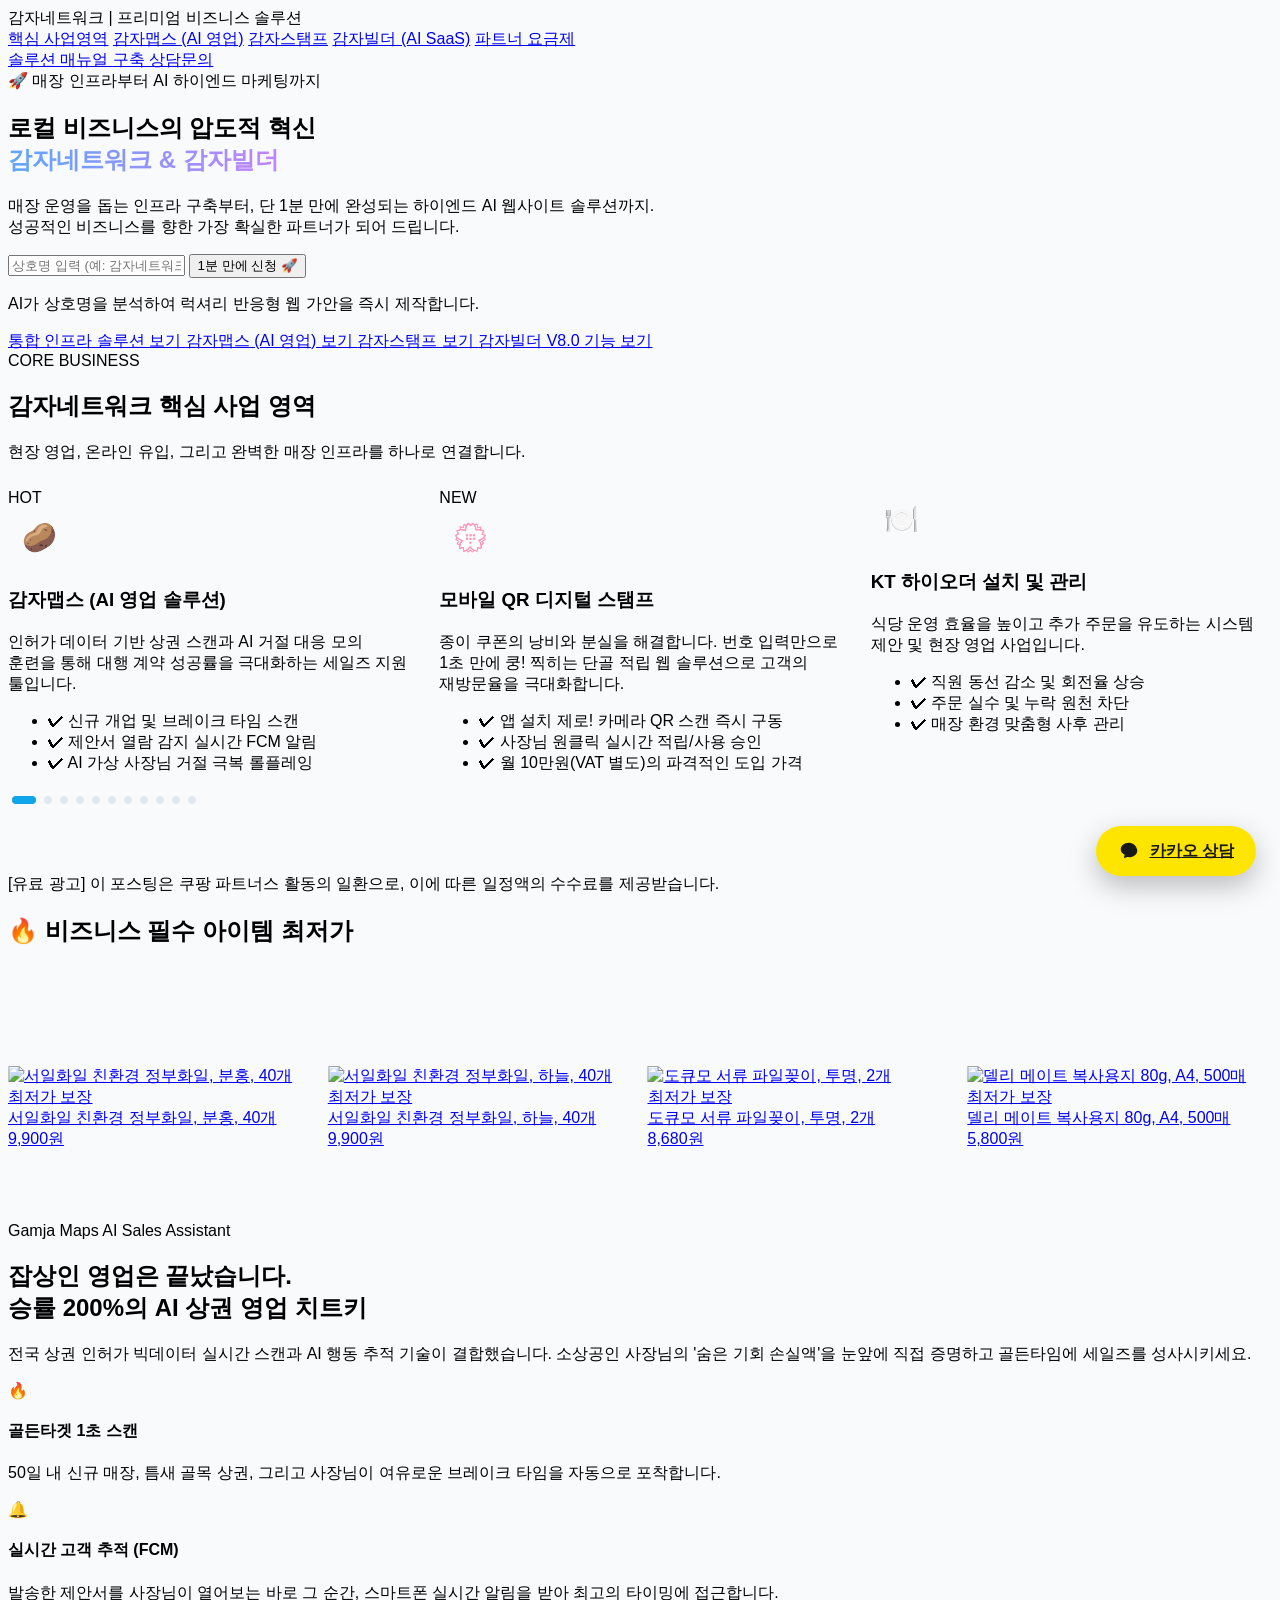
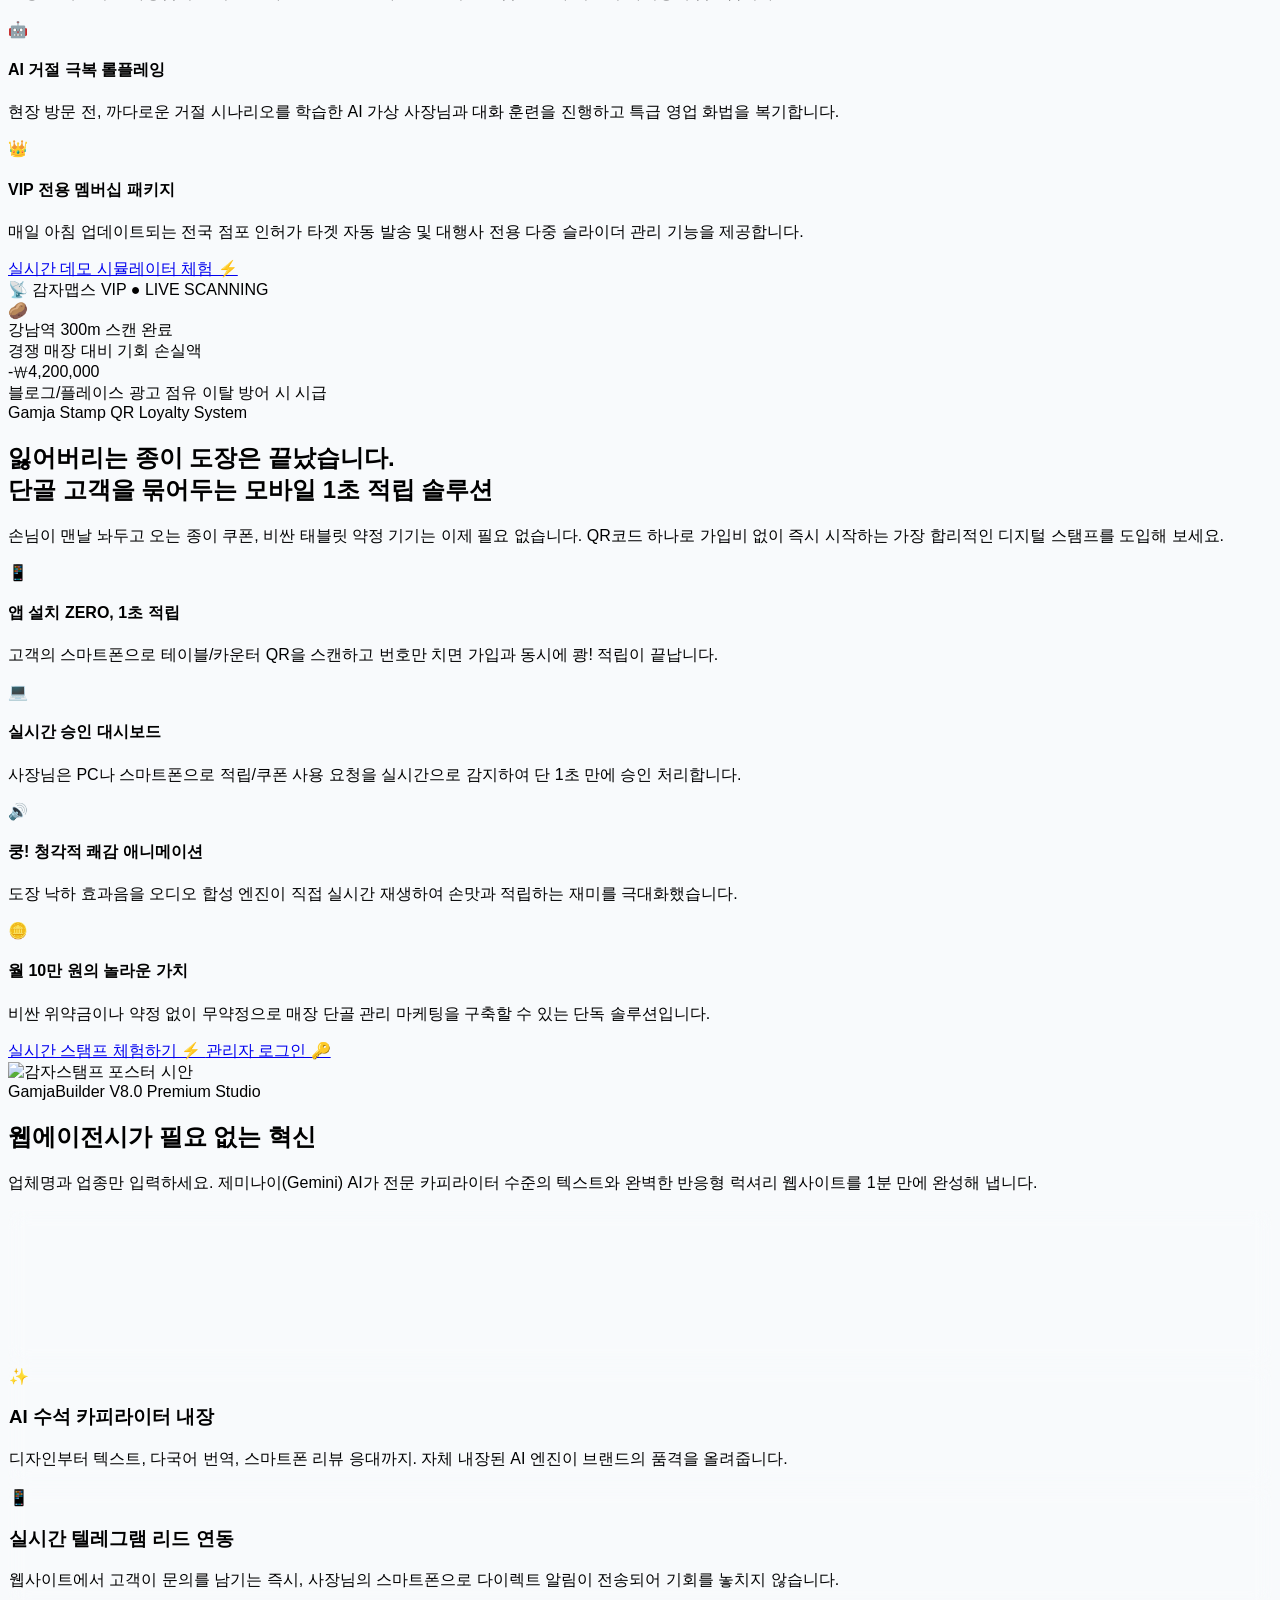
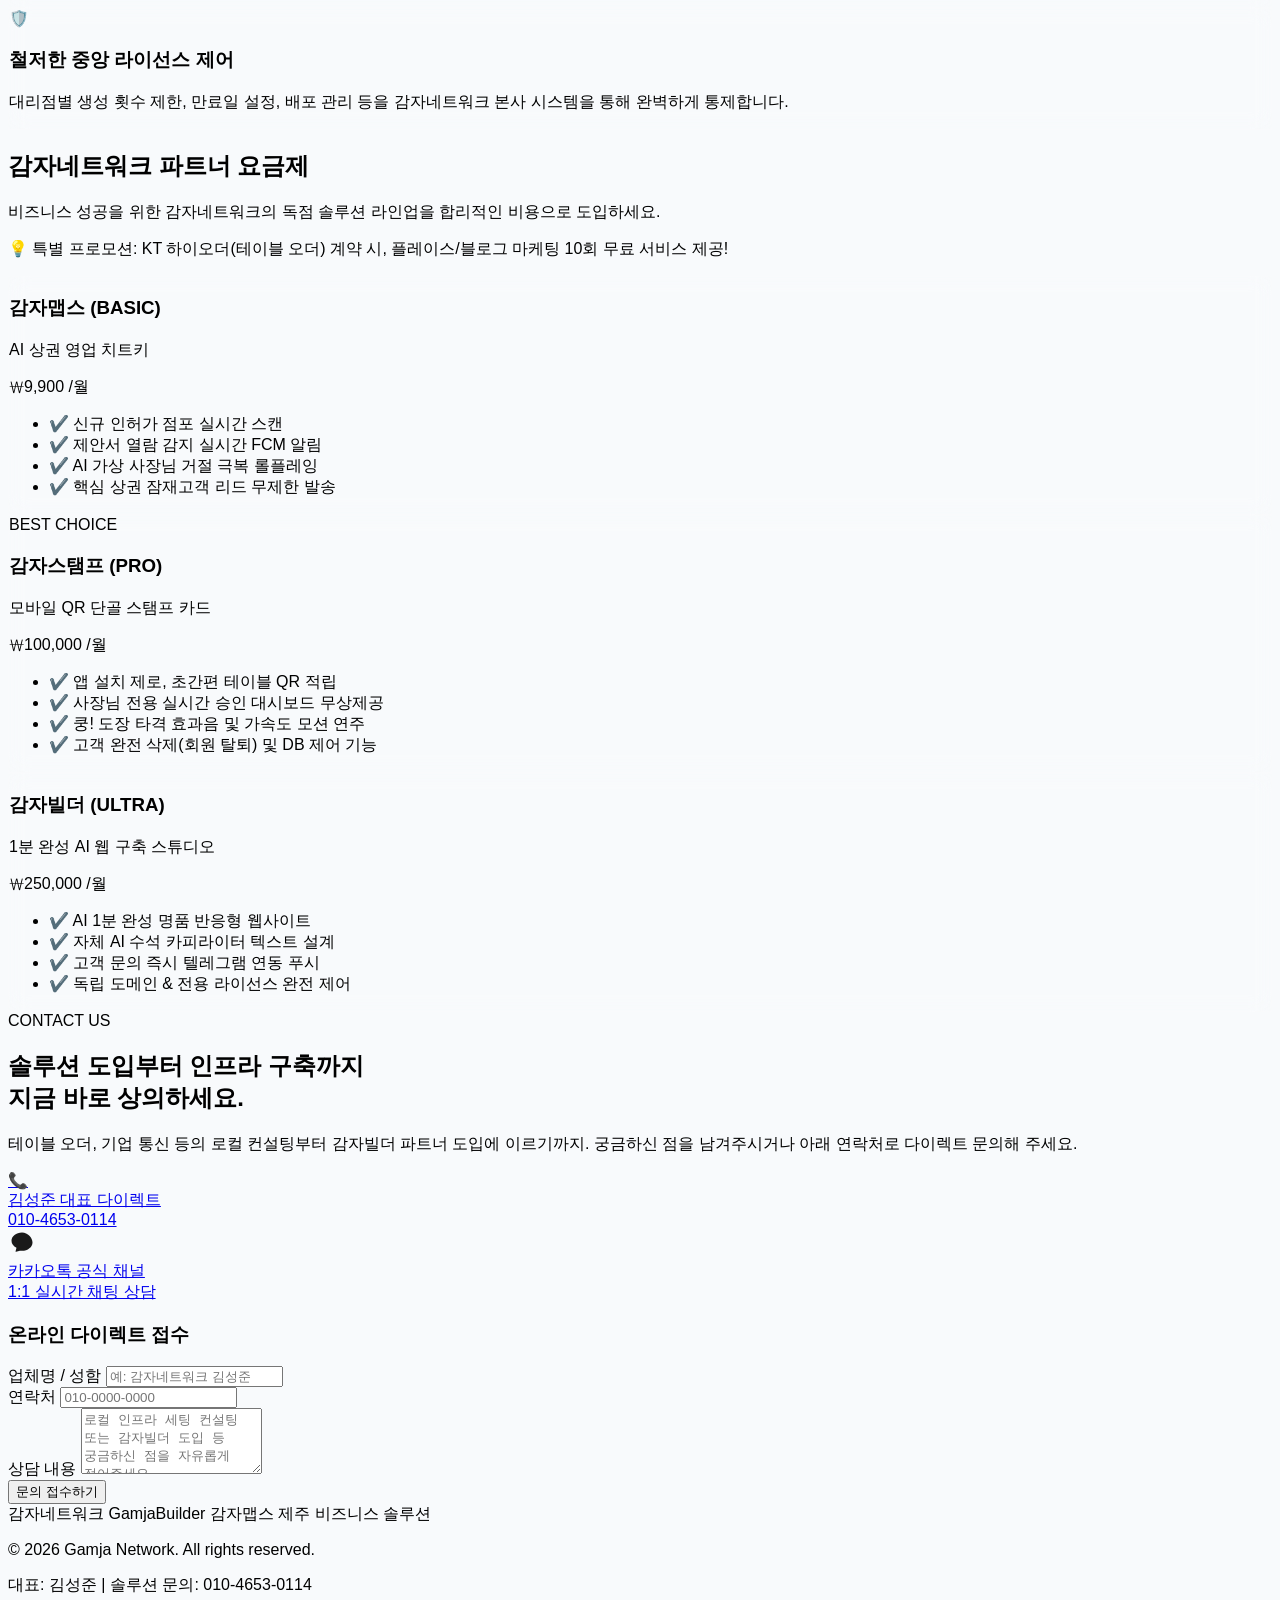
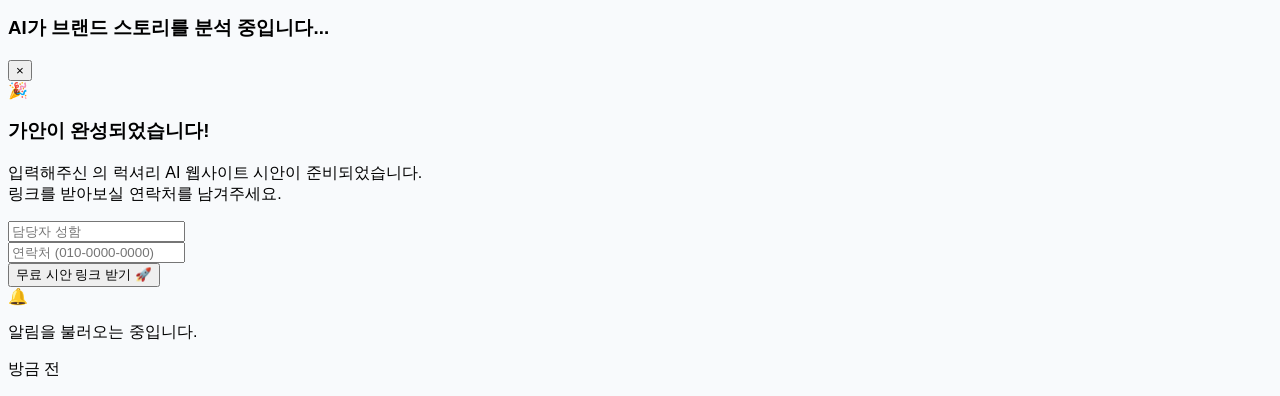
==== commit fe89c442: "Implement Gamja Stamp section and update UI elements Add new Gamja Stamp section and update navigati" ====
--- a/index.html
+++ b/index.html
@@ -127,6 +127,7 @@
             <nav class="hidden md:flex items-center gap-6 text-sm font-bold text-slate-600">
                 <a href="#local-business" class="hover:text-sky-600 transition">핵심 사업영역</a>
                 <a href="#gamjamaps" class="hover:text-amber-600 transition">감자맵스 (AI 영업)</a>
+                <a href="#gamjastamp" class="hover:text-rose-600 transition">감자스탬프</a>
                 <a href="#gamjabuilder" class="hover:text-blue-600 transition">감자빌더 (AI SaaS)</a>
                 <a href="#pricing" class="hover:text-blue-600 transition">파트너 요금제</a>
                 <div class="flex items-center gap-3 pl-4 border-l border-slate-300">
@@ -159,7 +160,7 @@
                 <div class="flex flex-col sm:flex-row items-center gap-3 sm:gap-0 bg-transparent sm:bg-white sm:rounded-full sm:p-2 sm:pl-6 sm:shadow-[0_10px_40px_rgba(37,99,235,0.4)] sm:border border-blue-400">
                     <input type="text" id="sim-business-name" class="w-full sm:flex-grow bg-white sm:bg-transparent text-slate-800 text-base sm:text-lg outline-none placeholder-slate-400 font-medium rounded-full sm:rounded-none px-6 py-4 sm:py-0 border border-blue-400 sm:border-none shadow-lg sm:shadow-none" placeholder="상호명 입력 (예: 감자네트워크)" onkeypress="if(event.keyCode==13) startSimulation()">
                     <button onclick="startSimulation()" class="w-full sm:w-auto bg-gradient-to-r from-blue-600 to-sky-500 hover:from-blue-700 hover:to-sky-600 text-white font-bold py-4 px-6 md:px-8 rounded-full transition-all shadow-[0_4px_15px_rgba(37,99,235,0.5)] sm:shadow-none whitespace-nowrap text-base sm:text-lg">
-                        1분 만에 생성 ✨
+                        1분 만에 신청 🚀
                     </button>
                 </div>
                 <p class="text-sky-300 text-xs sm:text-sm mt-4 sm:mt-3 font-medium px-2 leading-relaxed">AI가 상호명을 분석하여 럭셔리 반응형 웹 가안을 즉시 제작합니다.</p>
@@ -172,6 +173,9 @@
                 <a href="#gamjamaps" class="px-6 py-3 bg-amber-600/20 hover:bg-amber-600/30 border border-amber-500/30 text-amber-400 font-bold rounded-xl transition text-sm">
                     감자맵스 (AI 영업) 보기
                 </a>
+                <a href="#gamjastamp" class="px-6 py-3 bg-rose-600/20 hover:bg-rose-600/30 border border-rose-500/30 text-rose-400 font-bold rounded-xl transition text-sm">
+                    감자스탬프 보기
+                </a>
                 <a href="#gamjabuilder" class="px-6 py-3 bg-white/10 hover:bg-white/20 border border-white/20 text-white font-bold rounded-xl transition text-sm">
                     감자빌더 V8.0 기능 보기
                 </a>
@@ -202,6 +206,21 @@
                                 <li>✔ 신규 개업 및 브레이크 타임 스캔</li>
                                 <li>✔ 제안서 열람 감지 실시간 FCM 알림</li>
                                 <li>✔ AI 가상 사장님 거절 극복 롤플레잉</li>
+                            </ul>
+                        </div>
+                    </div>
+
+                    <!-- [신규 추가] 모바일 QR 스탬프 솔루션 슬라이드 -->
+                    <div class="swiper-slide h-auto">
+                        <div class="bg-rose-50/60 border border-rose-100 rounded-3xl p-8 hover-lift flex flex-col h-full shadow-[0_4px_20px_rgba(244,63,94,0.05)] relative overflow-hidden">
+                            <div class="absolute top-0 right-0 bg-rose-500 text-white text-xs font-bold px-3 py-1 rounded-bl-xl">NEW</div>
+                            <div class="service-icon bg-gradient-to-br from-rose-100 to-rose-50 text-rose-500">💮</div>
+                            <h3 class="text-xl font-black text-slate-900 mb-3">모바일 QR 디지털 스탬프</h3>
+                            <p class="text-slate-600 text-sm leading-relaxed mb-6 flex-grow">종이 쿠폰의 낭비와 분실을 해결합니다. 번호 입력만으로 1초 만에 쿵! 찍히는 단골 적립 웹 솔루션으로 고객의 재방문율을 극대화합니다.</p>
+                            <ul class="space-y-2 text-sm text-slate-700 font-medium">
+                                <li>✔ 앱 설치 제로! 카메라 QR 스캔 즉시 구동</li>
+                                <li>✔ 사장님 원클릭 실시간 적립/사용 승인</li>
+                                <li>✔ 월 10만원(VAT 별도)의 파격적인 도입 가격</li>
                             </ul>
                         </div>
                     </div>
@@ -454,6 +473,81 @@
         </div>
     </section>
 
+    <!-- [신규 추가] 감자스탬프 전용 섹션 -->
+    <section id="gamjastamp" class="py-24 bg-white border-t border-b border-slate-200 relative overflow-hidden">
+        <div class="absolute top-1/2 right-0 w-96 h-96 bg-rose-500/10 blur-[100px] rounded-full z-0"></div>
+        <div class="max-w-7xl mx-auto px-6 relative z-10">
+            
+            <div class="grid lg:grid-cols-12 gap-12 items-center">
+                
+                <!-- 좌측 설명 텍스트 -->
+                <div class="lg:col-span-7 space-y-6">
+                    <div class="inline-block py-1 px-3 rounded-full border border-rose-500/30 bg-rose-500/10 text-rose-600 text-sm font-bold">
+                        Gamja Stamp QR Loyalty System
+                    </div>
+                    <h2 class="text-3xl md:text-5xl font-black text-slate-900 leading-tight">
+                        잃어버리는 종이 도장은 끝났습니다.<br>
+                        단골 고객을 묶어두는 <span class="text-rose-600 font-black">모바일 1초 적립 솔루션</span>
+                    </h2>
+                    <p class="text-slate-600 text-lg leading-relaxed">
+                        손님이 맨날 놔두고 오는 종이 쿠폰, 비싼 태블릿 약정 기기는 이제 필요 없습니다. QR코드 하나로 가입비 없이 즉시 시작하는 가장 합리적인 디지털 스탬프를 도입해 보세요.
+                    </p>
+
+                    <div class="grid sm:grid-cols-2 gap-6 pt-4">
+                        <div class="flex gap-4">
+                            <div class="w-12 h-12 bg-slate-50 rounded-2xl flex items-center justify-center text-2xl shadow-sm border border-slate-100 shrink-0">📱</div>
+                            <div>
+                                <h4 class="font-bold text-slate-800 text-base">앱 설치 ZERO, 1초 적립</h4>
+                                <p class="text-sm text-slate-500 mt-1">고객의 스마트폰으로 테이블/카운터 QR을 스캔하고 번호만 치면 가입과 동시에 쾅! 적립이 끝납니다.</p>
+                            </div>
+                        </div>
+                        <div class="flex gap-4">
+                            <div class="w-12 h-12 bg-slate-50 rounded-2xl flex items-center justify-center text-2xl shadow-sm border border-slate-100 shrink-0">💻</div>
+                            <div>
+                                <h4 class="font-bold text-slate-800 text-base">실시간 승인 대시보드</h4>
+                                <p class="text-sm text-slate-500 mt-1">사장님은 PC나 스마트폰으로 적립/쿠폰 사용 요청을 실시간으로 감지하여 단 1초 만에 승인 처리합니다.</p>
+                            </div>
+                        </div>
+                        <div class="flex gap-4">
+                            <div class="w-12 h-12 bg-slate-50 rounded-2xl flex items-center justify-center text-2xl shadow-sm border border-slate-100 shrink-0">🔊</div>
+                            <div>
+                                <h4 class="font-bold text-slate-800 text-base">쿵! 청각적 쾌감 애니메이션</h4>
+                                <p class="text-sm text-slate-500 mt-1">도장 낙하 효과음을 오디오 합성 엔진이 직접 실시간 재생하여 손맛과 적립하는 재미를 극대화했습니다.</p>
+                            </div>
+                        </div>
+                        <div class="flex gap-4">
+                            <div class="w-12 h-12 bg-slate-50 rounded-2xl flex items-center justify-center text-2xl shadow-sm border border-slate-100 shrink-0">🪙</div>
+                            <div>
+                                <h4 class="font-bold text-slate-800 text-base">월 10만 원의 놀라운 가치</h4>
+                                <p class="text-sm text-slate-500 mt-1">비싼 위약금이나 약정 없이 무약정으로 매장 단골 관리 마케팅을 구축할 수 있는 단독 솔루션입니다.</p>
+                            </div>
+                        </div>
+                    </div>
+
+                    <div class="pt-6 flex flex-wrap gap-4">
+                        <!-- 스탬프 실시간 데모 바로가기 (범용 데모 링크로 변경) -->
+                        <a href="http://stamp.gjnetwork.co.kr:9999/" target="_blank" class="inline-flex items-center gap-3 px-8 py-4 bg-gradient-to-r from-rose-500 to-rose-600 hover:from-rose-600 hover:to-rose-700 text-white font-extrabold text-lg rounded-2xl transition shadow-lg shadow-rose-500/20">
+                            실시간 스탬프 체험하기 ⚡
+                        </a>
+                        <!-- 사장님용 관리자 로그인 바로가기 -->
+                        <a href="http://stamp.gjnetwork.co.kr:9999/admin.html" target="_blank" class="inline-flex items-center gap-3 px-6 py-4 bg-slate-100 hover:bg-slate-200 text-slate-700 font-bold text-base rounded-2xl transition">
+                            관리자 로그인 🔑
+                        </a>
+                    </div>
+                </div>
+
+                <!-- 우측 가상 모바일 목업 그래픽 -->
+                <div class="lg:col-span-5 flex justify-center">
+                    <div class="w-full max-w-[380px] bg-slate-900 border-4 border-slate-800 rounded-3xl shadow-2xl overflow-hidden glow-effect">
+                        <img src="./gamja_stamp_system/public/sales_leaflet_hooking_ko.png" alt="감자스탬프 포스터 시안" class="w-full object-cover aspect-square">
+                    </div>
+                </div>
+
+            </div>
+
+        </div>
+    </section>
+
     <section id="gamjabuilder" class="py-24 bg-[#0f172a] text-white border-t border-white/10">
         <div class="max-w-7xl mx-auto px-6">
             <div class="text-center mb-16">
@@ -491,44 +585,48 @@
     <section id="pricing" class="py-24 bg-slate-900 text-white border-t border-white/5">
         <div class="max-w-7xl mx-auto px-6">
             <div class="text-center mb-16">
-                <h2 class="text-3xl md:text-5xl font-bold mb-4">감자빌더 파트너 요금제</h2>
-                <p class="text-slate-400">비즈니스 규모에 맞는 라이선스를 선택하고, 프리미엄의 가치를 고객에게 직접 제안하세요.</p>
+                <h2 class="text-3xl md:text-5xl font-bold mb-4">감자네트워크 파트너 요금제</h2>
+                <p class="text-slate-400">비즈니스 성공을 위한 감자네트워크의 독점 솔루션 라인업을 합리적인 비용으로 도입하세요.</p>
                 <div class="mt-4 p-3 bg-amber-500/10 border border-amber-500/20 rounded-xl max-w-2xl mx-auto">
-                    <p class="text-sm text-amber-400 font-bold">💡 특별 프로모션: PRO 요금제 가입 시, 감자맵스 마케터 라이선스 슬롯 패키지가 무료 연동됩니다.</p>
+                    <p class="text-sm text-amber-400 font-bold">💡 특별 프로모션: KT 하이오더(테이블 오더) 계약 시, 플레이스/블로그 마케팅 10회 무료 서비스 제공!</p>
                 </div>
             </div>
             <div class="grid md:grid-cols-3 gap-8 max-w-5xl mx-auto">
+                <!-- 감자맵스 요금제 -->
                 <div class="glass-card-dark p-10 rounded-2xl border-t-4 border-slate-500 flex flex-col">
-                    <h3 class="text-2xl font-bold mb-2">BASIC</h3>
-                    <p class="text-slate-400 mb-6">영세 1인 대리점용</p>
+                    <h3 class="text-2xl font-bold mb-2">감자맵스 (BASIC)</h3>
+                    <p class="text-slate-400 mb-6">AI 상권 영업 치트키</p>
+                    <div class="text-4xl font-bold mb-8">₩9,900<span class="text-lg text-slate-400 font-normal"> /월</span></div>
+                    <ul class="space-y-4 mb-8 text-slate-300 flex-grow font-medium">
+                        <li>✔️ 신규 인허가 점포 실시간 스캔</li>
+                        <li>✔️ 제안서 열람 감지 실시간 FCM 알림</li>
+                        <li>✔️ AI 가상 사장님 거절 극복 롤플레잉</li>
+                        <li>✔️ 핵심 상권 잠재고객 리드 무제한 발송</li>
+                    </ul>
+                </div>
+                <!-- 감자스탬프 요금제 -->
+                <div class="glass-card-dark p-10 rounded-2xl border-t-4 border-rose-500 transform md:-translate-y-4 shadow-2xl shadow-rose-500/20 relative bg-rose-900/10 flex flex-col">
+                    <div class="absolute top-0 left-1/2 -translate-x-1/2 -translate-y-1/2 bg-rose-500 text-white px-4 py-1 rounded-full text-sm font-bold">BEST CHOICE</div>
+                    <h3 class="text-2xl font-bold mb-2">감자스탬프 (PRO)</h3>
+                    <p class="text-slate-400 mb-6">모바일 QR 단골 스탬프 카드</p>
+                    <div class="text-4xl font-bold mb-8 text-rose-400">₩100,000<span class="text-lg text-slate-400 font-normal"> /월</span></div>
+                    <ul class="space-y-4 mb-8 text-slate-300 flex-grow font-medium">
+                        <li>✔️ 앱 설치 제로, 초간편 테이블 QR 적립</li>
+                        <li>✔️ 사장님 전용 실시간 승인 대시보드 무상제공</li>
+                        <li>✔️ 쿵! 도장 타격 효과음 및 가속도 모션 연주</li>
+                        <li>✔️ 고객 완전 삭제(회원 탈퇴) 및 DB 제어 기능</li>
+                    </ul>
+                </div>
+                <!-- 감자빌더 요금제 -->
+                <div class="glass-card-dark p-10 rounded-2xl border-t-4 border-blue-500 flex flex-col">
+                    <h3 class="text-2xl font-bold mb-2">감자빌더 (ULTRA)</h3>
+                    <p class="text-slate-400 mb-6">1분 완성 AI 웹 구축 스튜디오</p>
                     <div class="text-4xl font-bold mb-8">₩250,000<span class="text-lg text-slate-400 font-normal"> /월</span></div>
-                    <ul class="space-y-4 mb-8 text-slate-300 flex-grow">
-                        <li>✔️ <span class="text-white font-bold">월 20회</span> 생성 한도</li>
-                        <li>✔️ Gemini AI 카피라이팅 지원</li>
-                        <li>✔️ 실시간 텔레그램 연동</li>
-                    </ul>
-                </div>
-                <div class="glass-card-dark p-10 rounded-2xl border-t-4 border-blue-500 transform md:-translate-y-4 shadow-2xl shadow-blue-500/20 relative bg-blue-900/10 flex flex-col">
-                    <div class="absolute top-0 left-1/2 -translate-x-1/2 -translate-y-1/2 bg-blue-500 text-white px-4 py-1 rounded-full text-sm font-bold">BEST PARTNER</div>
-                    <h3 class="text-2xl font-bold mb-2">PRO</h3>
-                    <p class="text-slate-400 mb-6">일반 마케팅 에이전시</p>
-                    <div class="text-4xl font-bold mb-8 text-blue-400">₩450,000<span class="text-lg text-slate-400 font-normal"> /월</span></div>
-                    <ul class="space-y-4 mb-8 text-slate-300 flex-grow">
-                        <li>✔️ <span class="text-blue-400 font-bold">월 50회</span> 생성 한도</li>
-                        <li>✔️ <span class="text-blue-400 font-bold">감자빌더 실물 패키지</span> (USB+매뉴얼) 배송</li>
-                        <li>✔️ 본사 핫라인 기술 집중 지원</li>
-                        <li>✔️ <span class="text-amber-400 font-bold">감자맵스 영업 툴</span> 5개 슬롯 기본 탑재</li>
-                    </ul>
-                </div>
-                <div class="glass-card-dark p-10 rounded-2xl border-t-4 border-purple-500 flex flex-col">
-                    <h3 class="text-2xl font-bold mb-2">ULTRA</h3>
-                    <p class="text-slate-400 mb-6">기업형 총판 및 프랜차이즈</p>
-                    <div class="text-4xl font-bold mb-8">별도 문의</div>
-                    <ul class="space-y-4 mb-8 text-slate-300 flex-grow">
-                        <li>✔️ <span class="text-purple-400 font-bold">무제한</span> 생성 라이선스</li>
-                        <li>✔️ VVIP 전용 프리미엄 패키지 세트</li>
-                        <li>✔️ 마스터 관리자 커스텀 앱 제공</li>
-                        <li>✔️ 독립 서버 통합 세팅 지원</li>
+                    <ul class="space-y-4 mb-8 text-slate-300 flex-grow font-medium">
+                        <li>✔️ AI 1분 완성 명품 반응형 웹사이트</li>
+                        <li>✔️ 자체 AI 수석 카피라이터 텍스트 설계</li>
+                        <li>✔️ 고객 문의 즉시 텔레그램 연동 푸시</li>
+                        <li>✔️ 독립 도메인 & 전용 라이선스 완전 제어</li>
                     </ul>
                 </div>
             </div>
@@ -801,7 +899,13 @@
             "방금 전 인천 계양구 테스터가 AI 거절 극복 훈련 점수 96점을 획득했습니다.",
             "어제 감자맵스 신규 개업 스캔을 통해 마케팅 계약이 2건 성사되었습니다.",
             "방금 전 부산 수영구 마케팅 실행사에서 감자맵스 10슬롯 라이선스를 결제하셨습니다.",
-            "제주 노형동 마케터님이 감자맵스 웰컴 오답노트 PDF를 다운로드하셨습니다."
+            "제주 노형동 마케터님이 감자맵스 웰컴 오답노트 PDF를 다운로드하셨습니다.",
+            
+            // 💮 모바일 QR 디지털 스탬프 소셜 프루프 멘트 추가
+            "방금 전 '지우네숯불수제갈비'에서 모바일 스탬프 카드 10만 원 라이선스를 체결했습니다.",
+            "서귀포시 해장국 맛집에서 모바일 QR 스탬프 도입 문의를 주셨습니다.",
+            "방금 전 노형동 카페 사장님이 디지털 스탬프 관리자 대시보드를 활성화하셨습니다.",
+            "지우네숯불수제갈비 단골 고객님이 디지털 스탬프 4회 적립 쿠폰으로 고기 서비스를 받으셨습니다."
         ];
 
         function showSocialToast() {
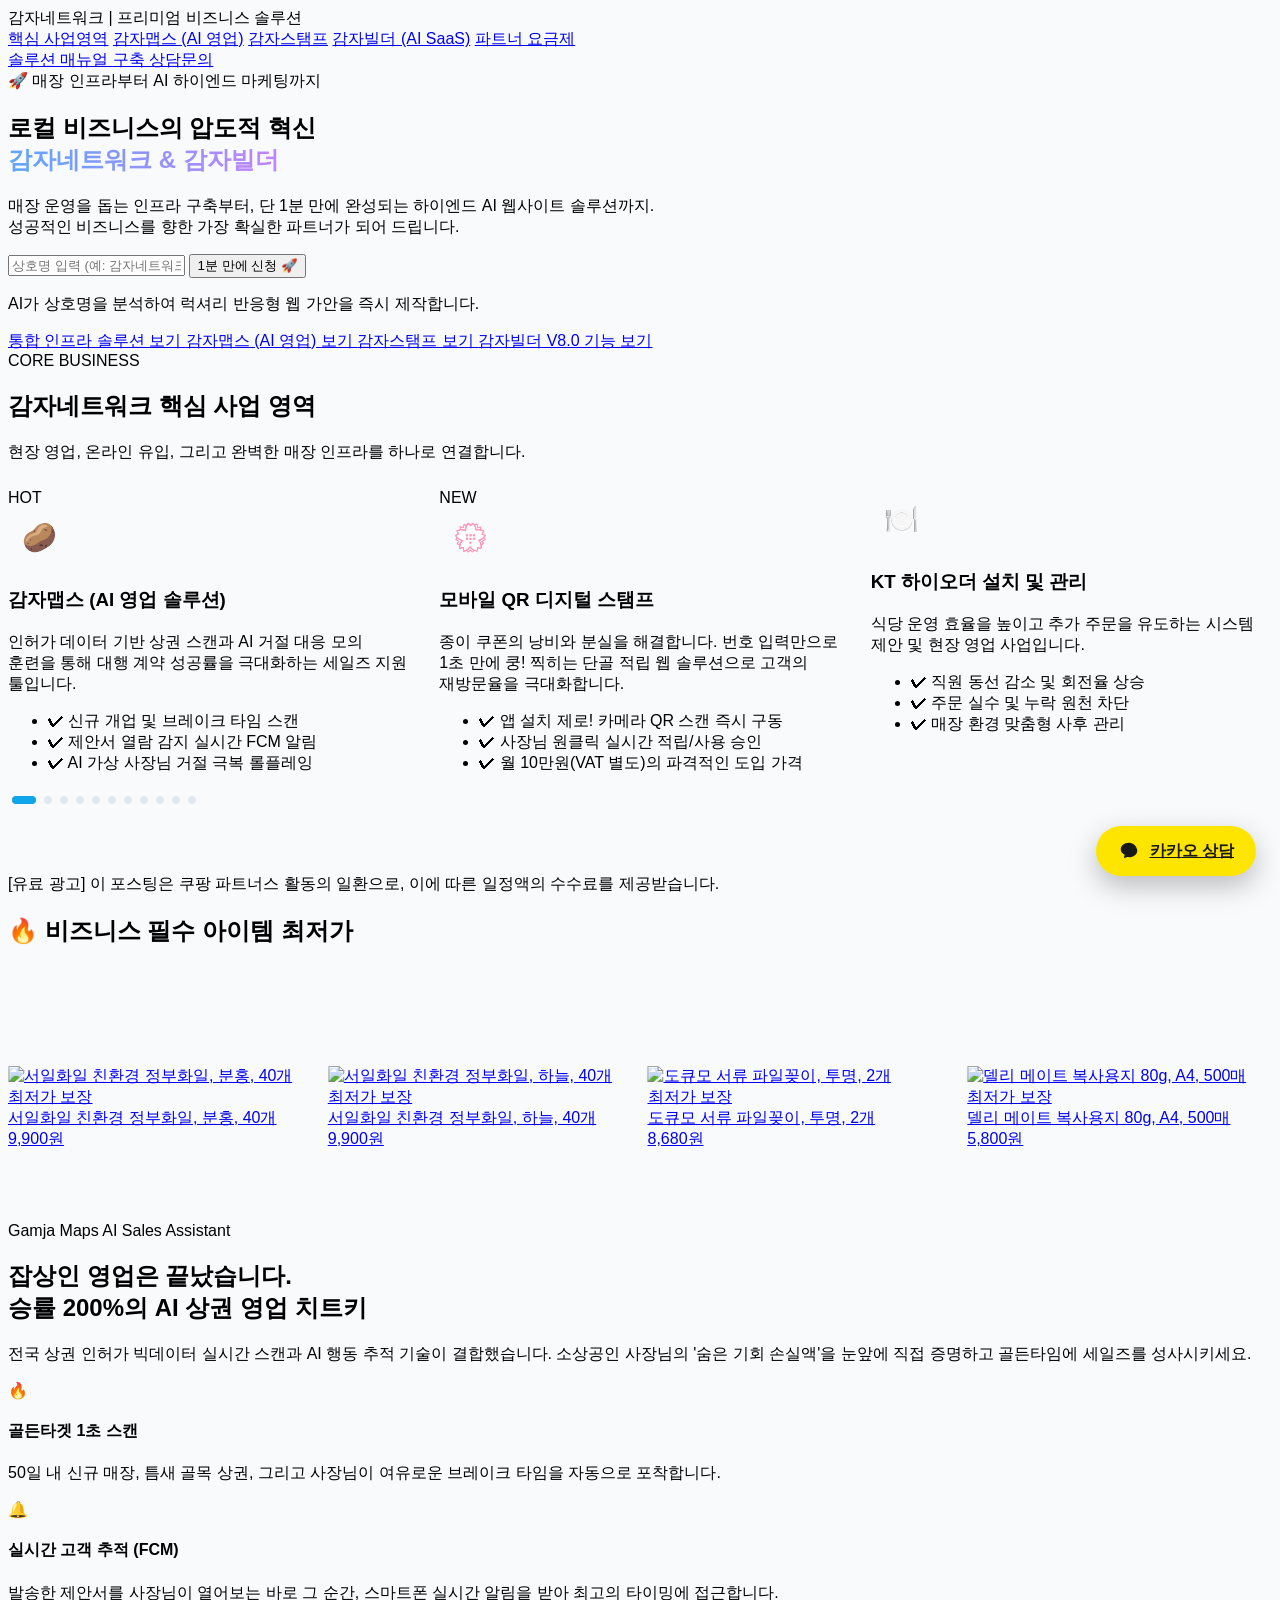
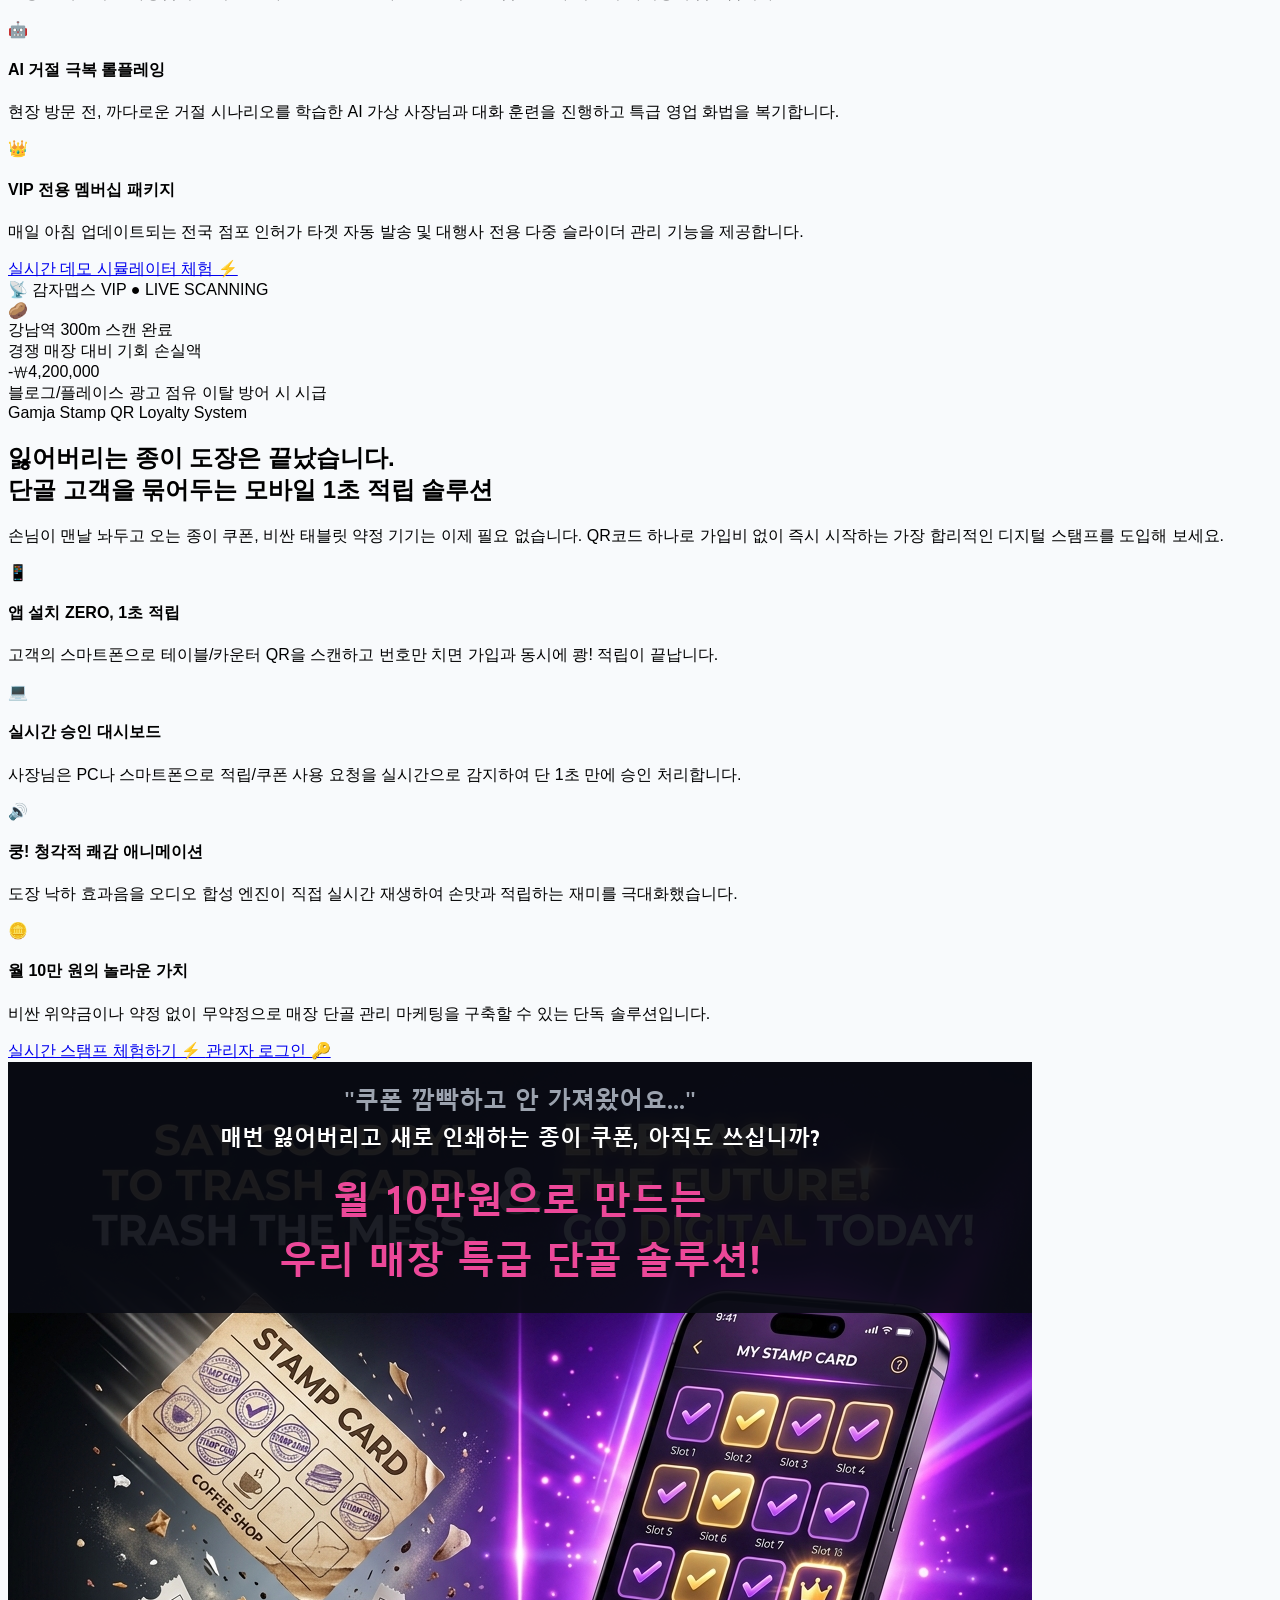
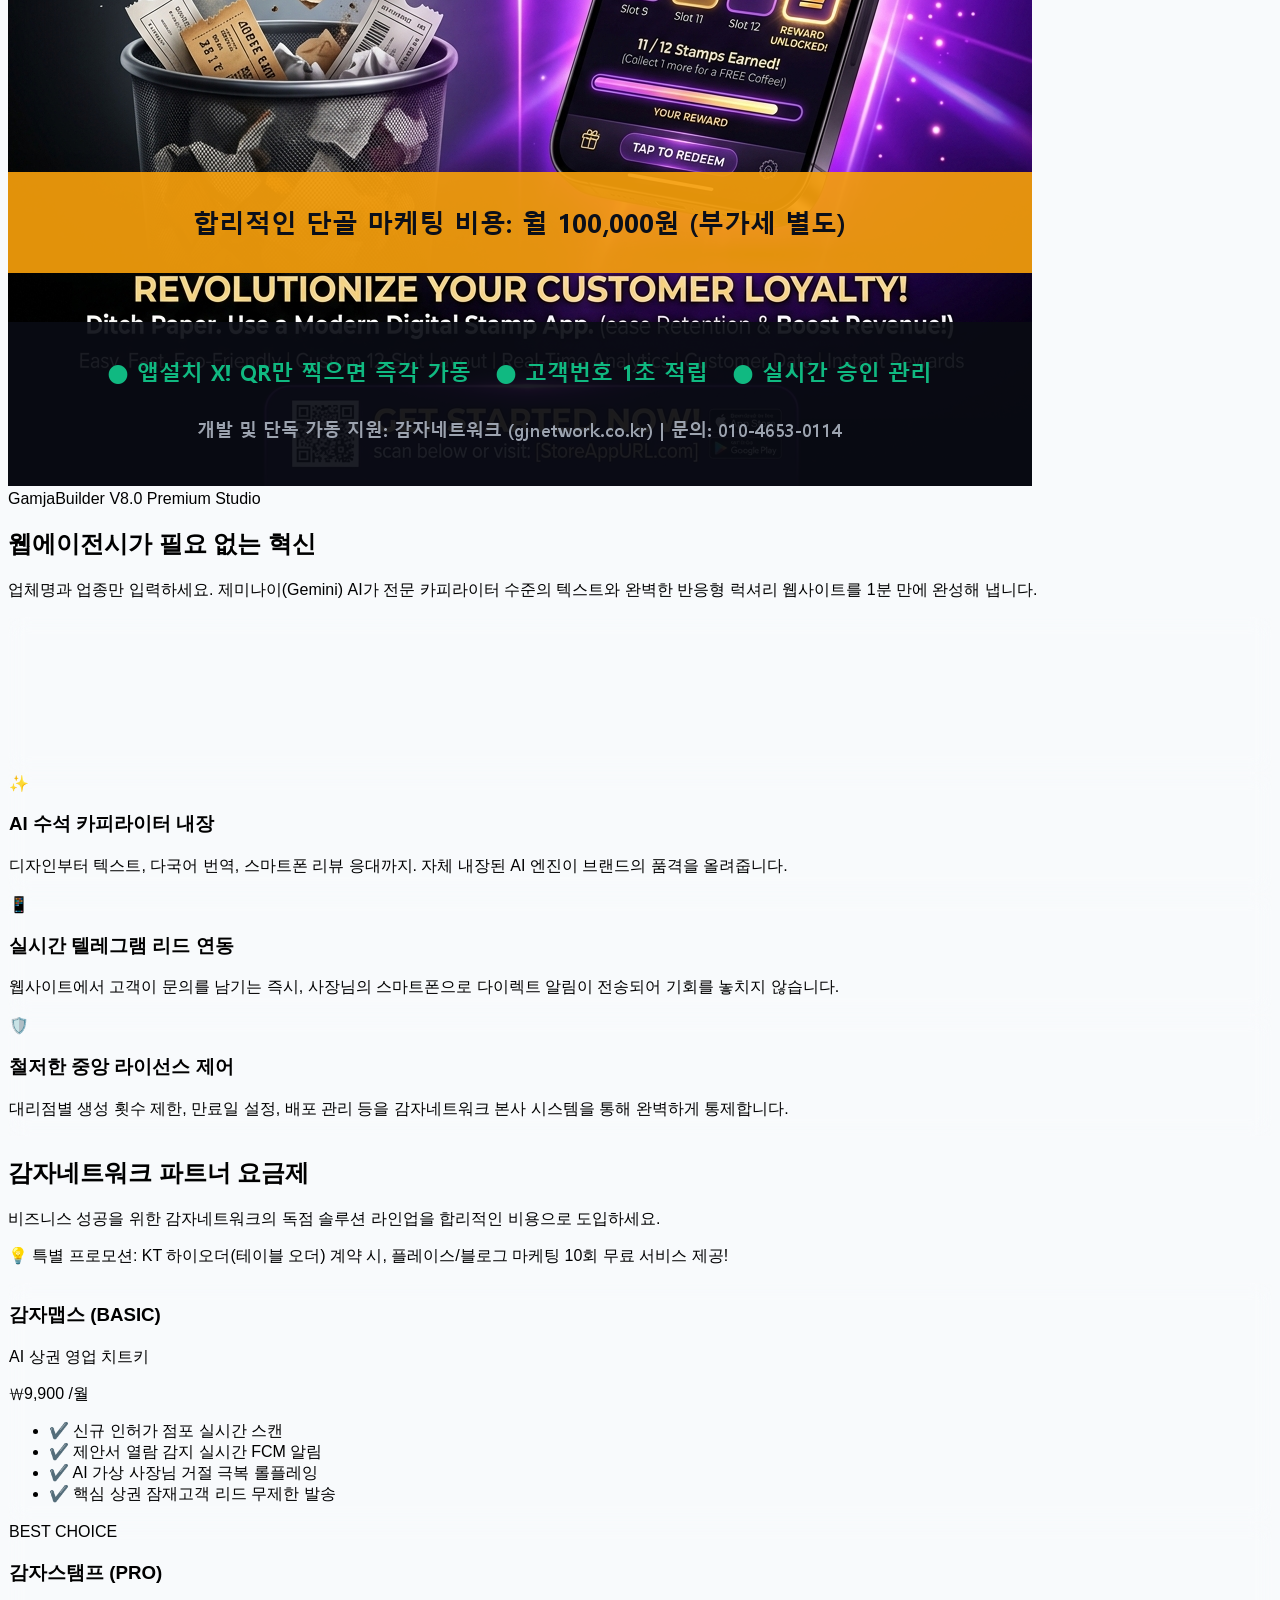
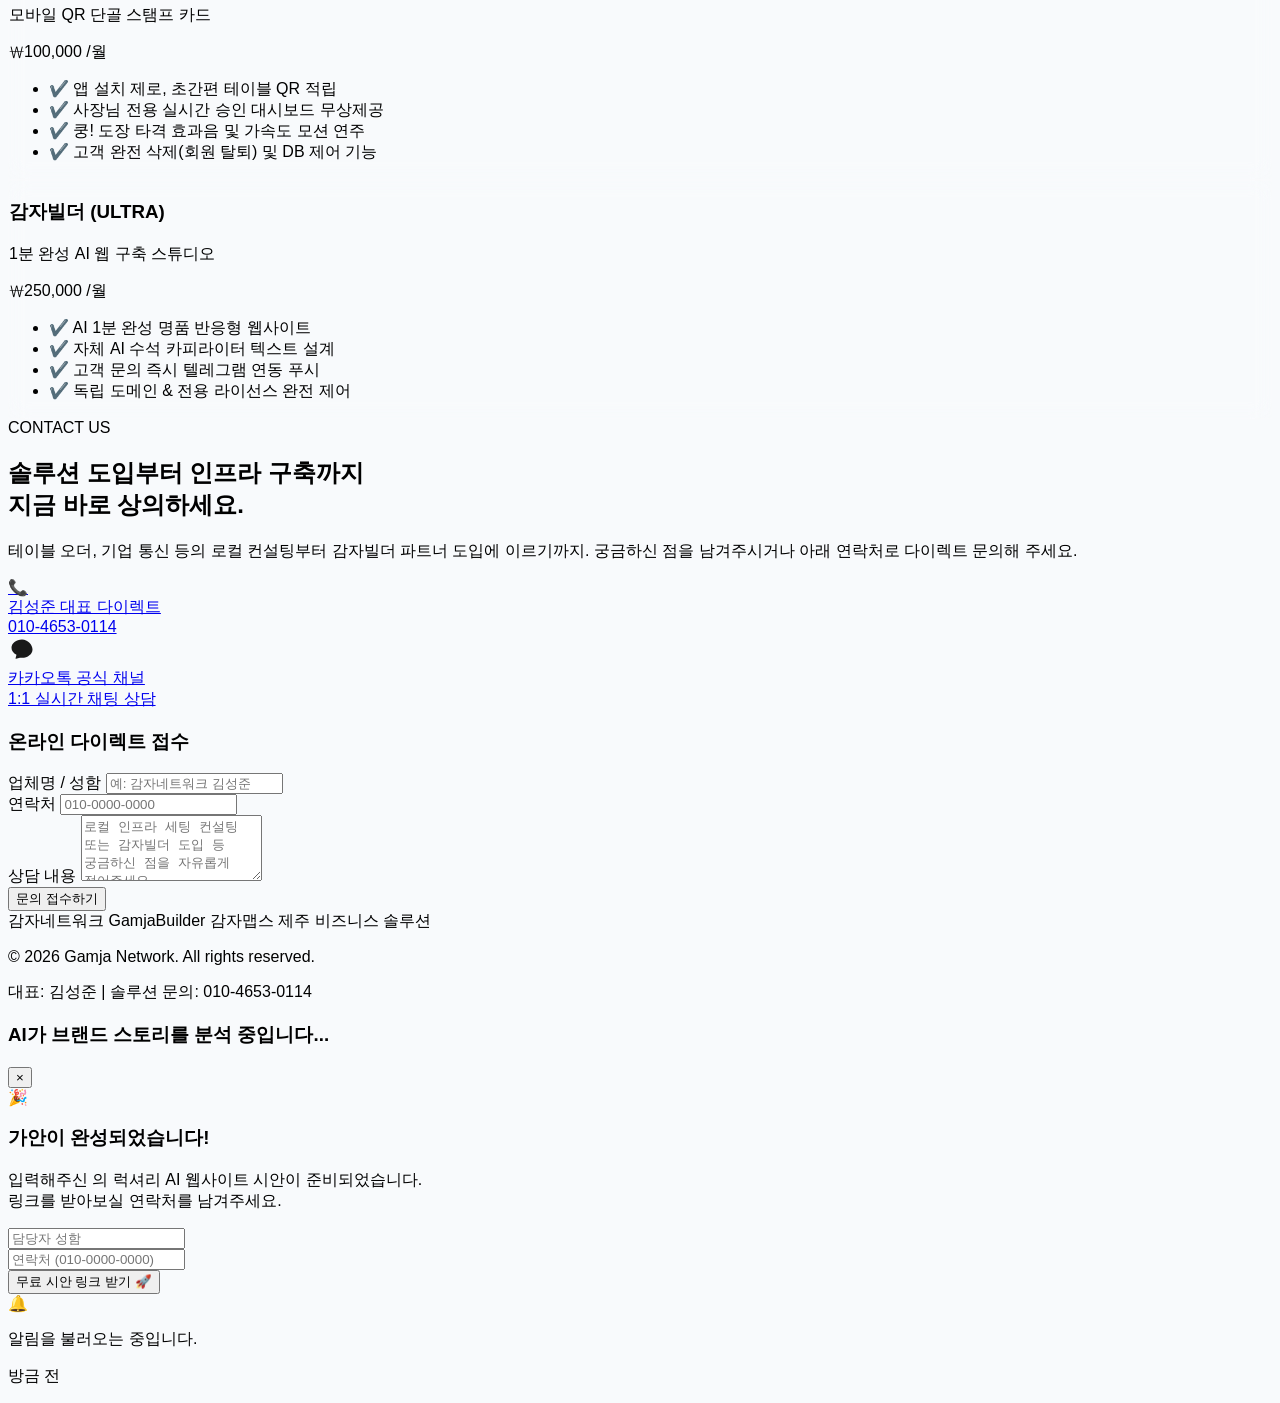
==== commit 20bfacae: "Update index.html" ====
--- a/index.html
+++ b/index.html
@@ -539,7 +539,7 @@
                 <!-- 우측 가상 모바일 목업 그래픽 -->
                 <div class="lg:col-span-5 flex justify-center">
                     <div class="w-full max-w-[380px] bg-slate-900 border-4 border-slate-800 rounded-3xl shadow-2xl overflow-hidden glow-effect">
-                        <img src="./gamja_stamp_system/public/sales_leaflet_hooking_ko.png" alt="감자스탬프 포스터 시안" class="w-full object-cover aspect-square">
+                        <img src="./sales_leaflet_hooking_ko.png" alt="감자스탬프 포스터 시안" class="w-full object-cover aspect-square">
                     </div>
                 </div>
 
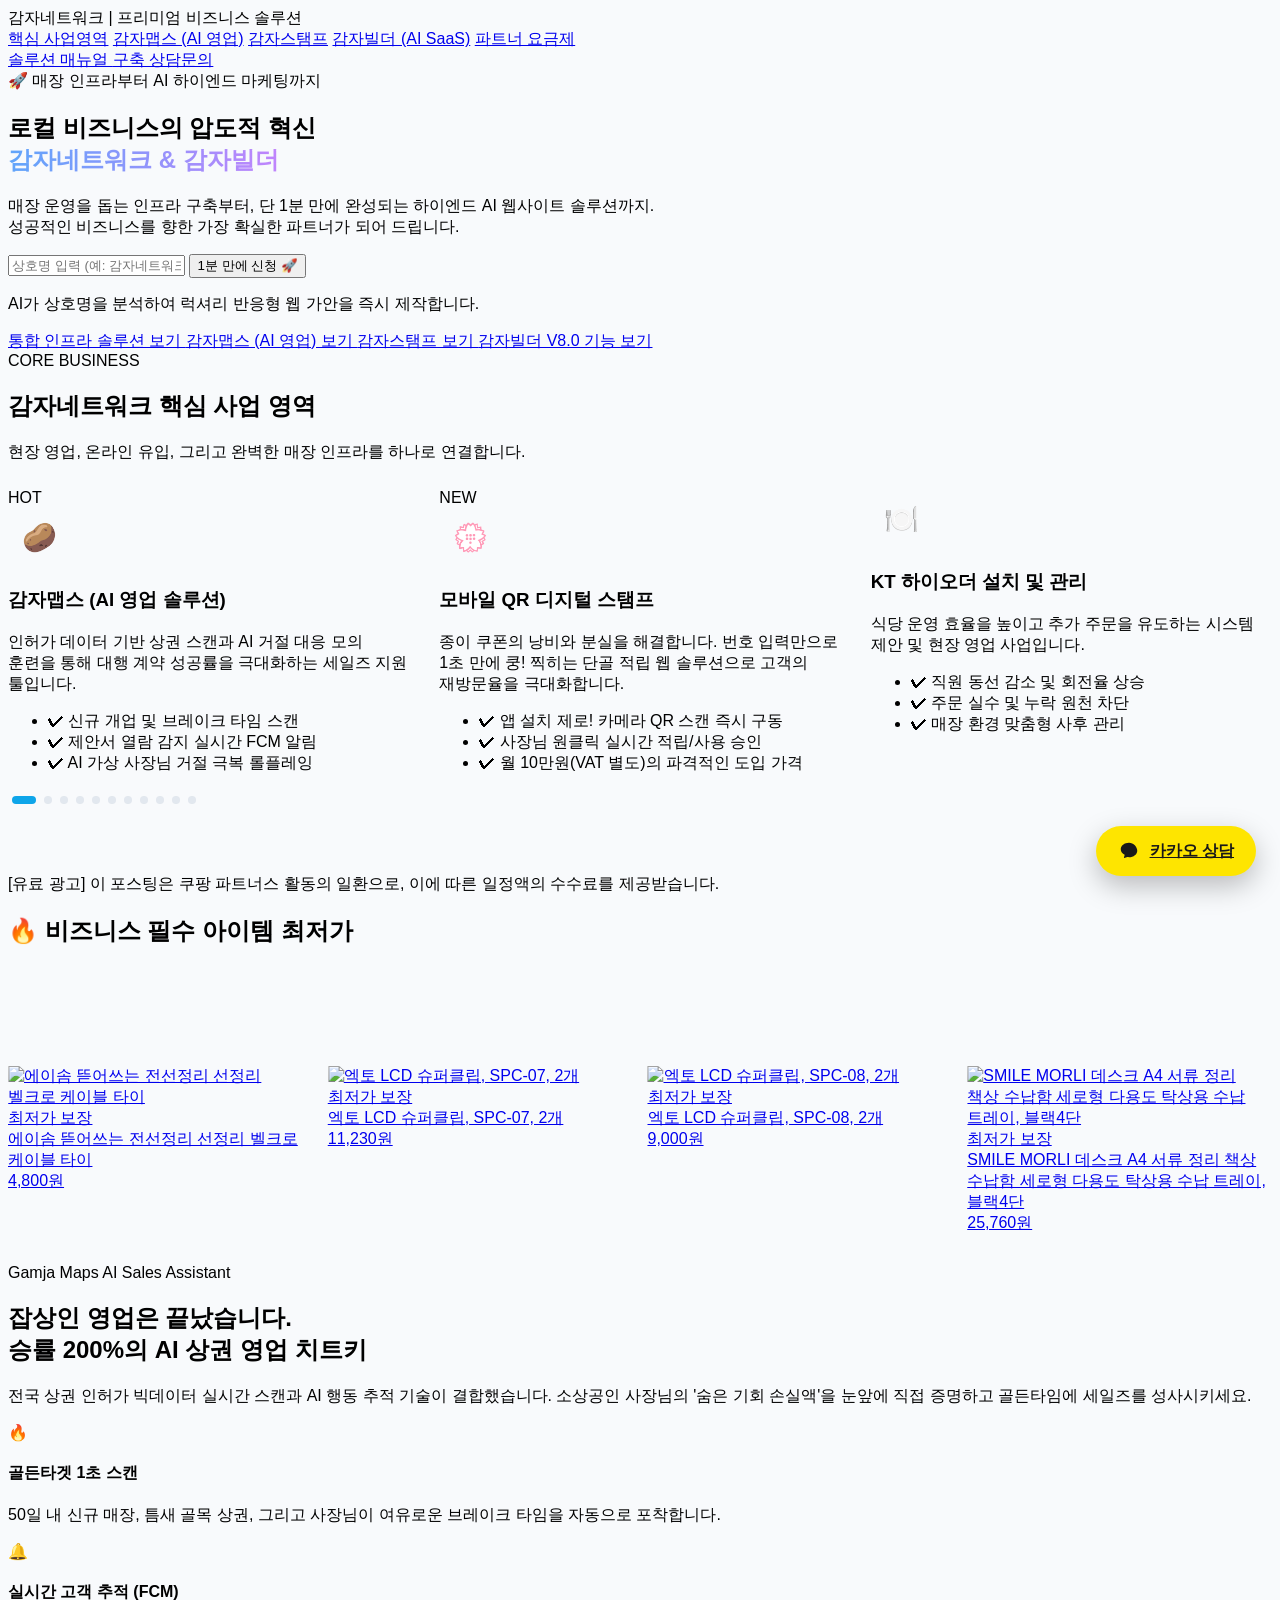
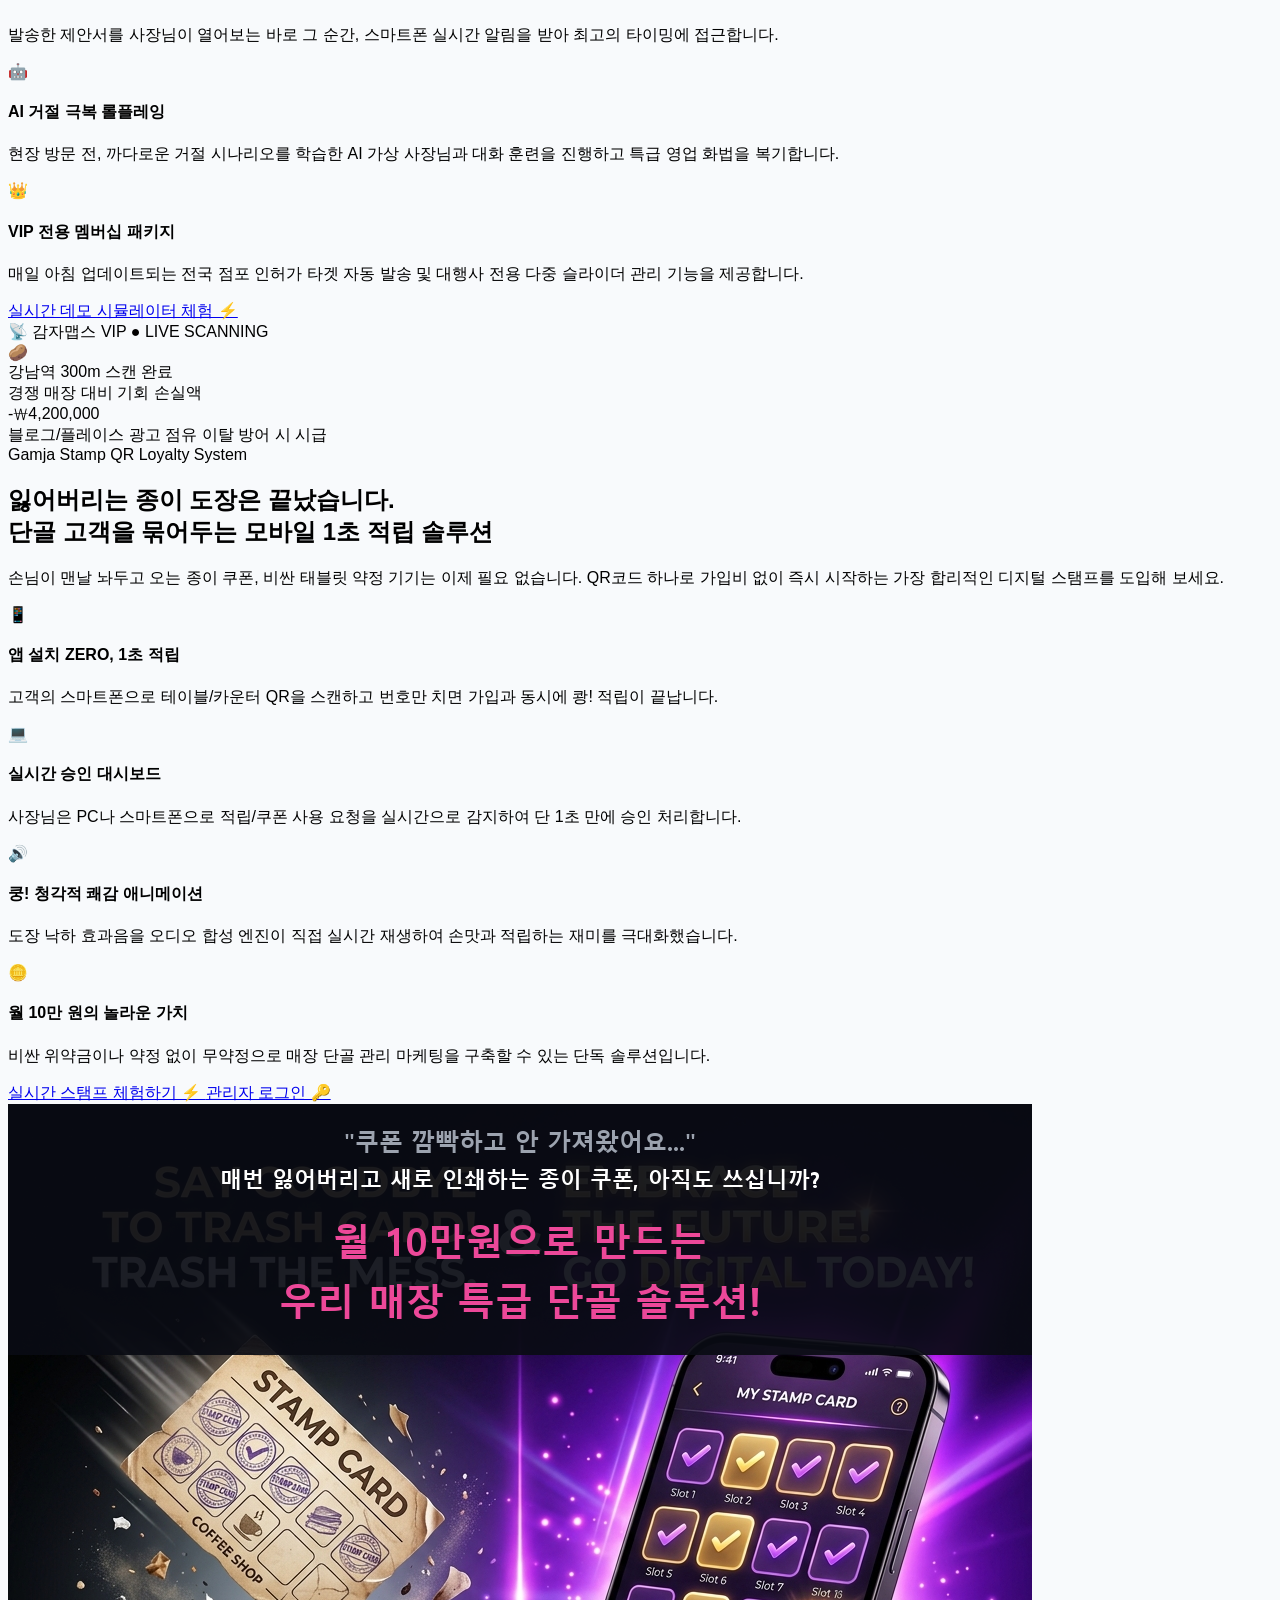
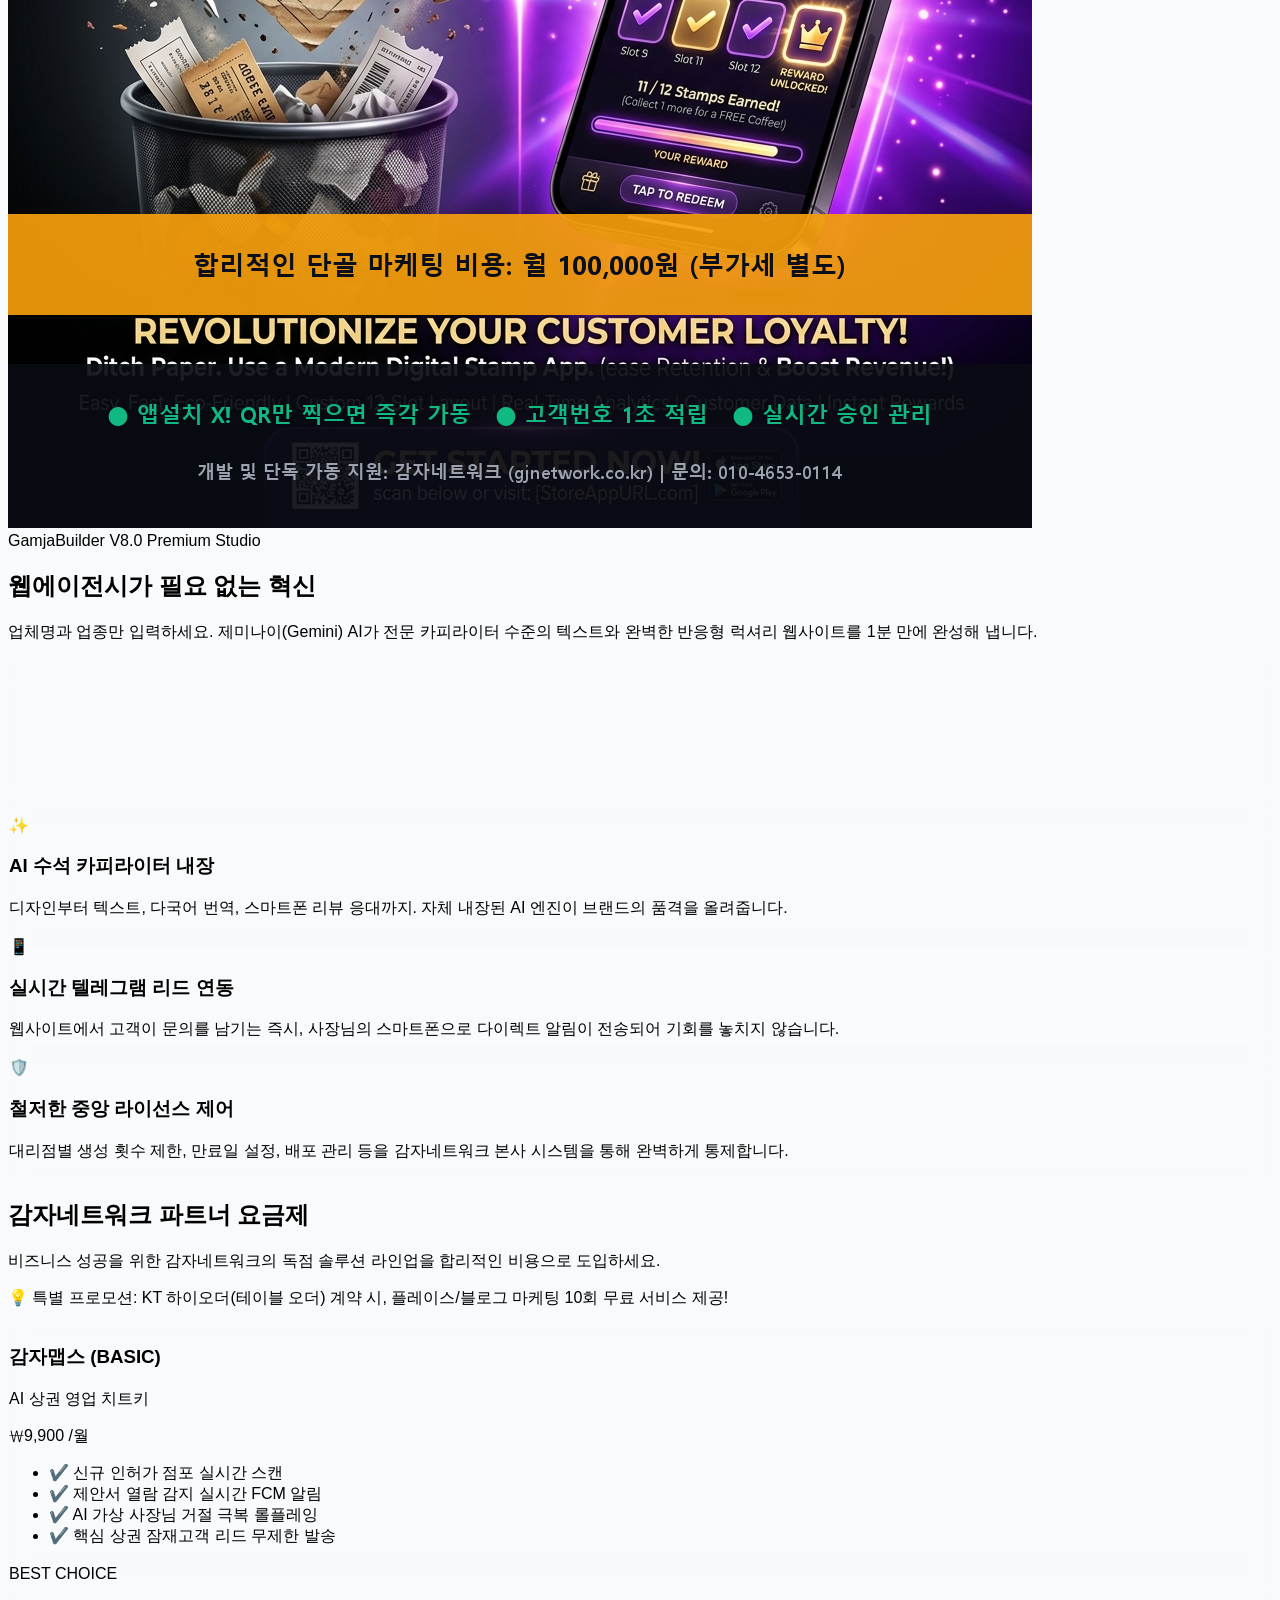
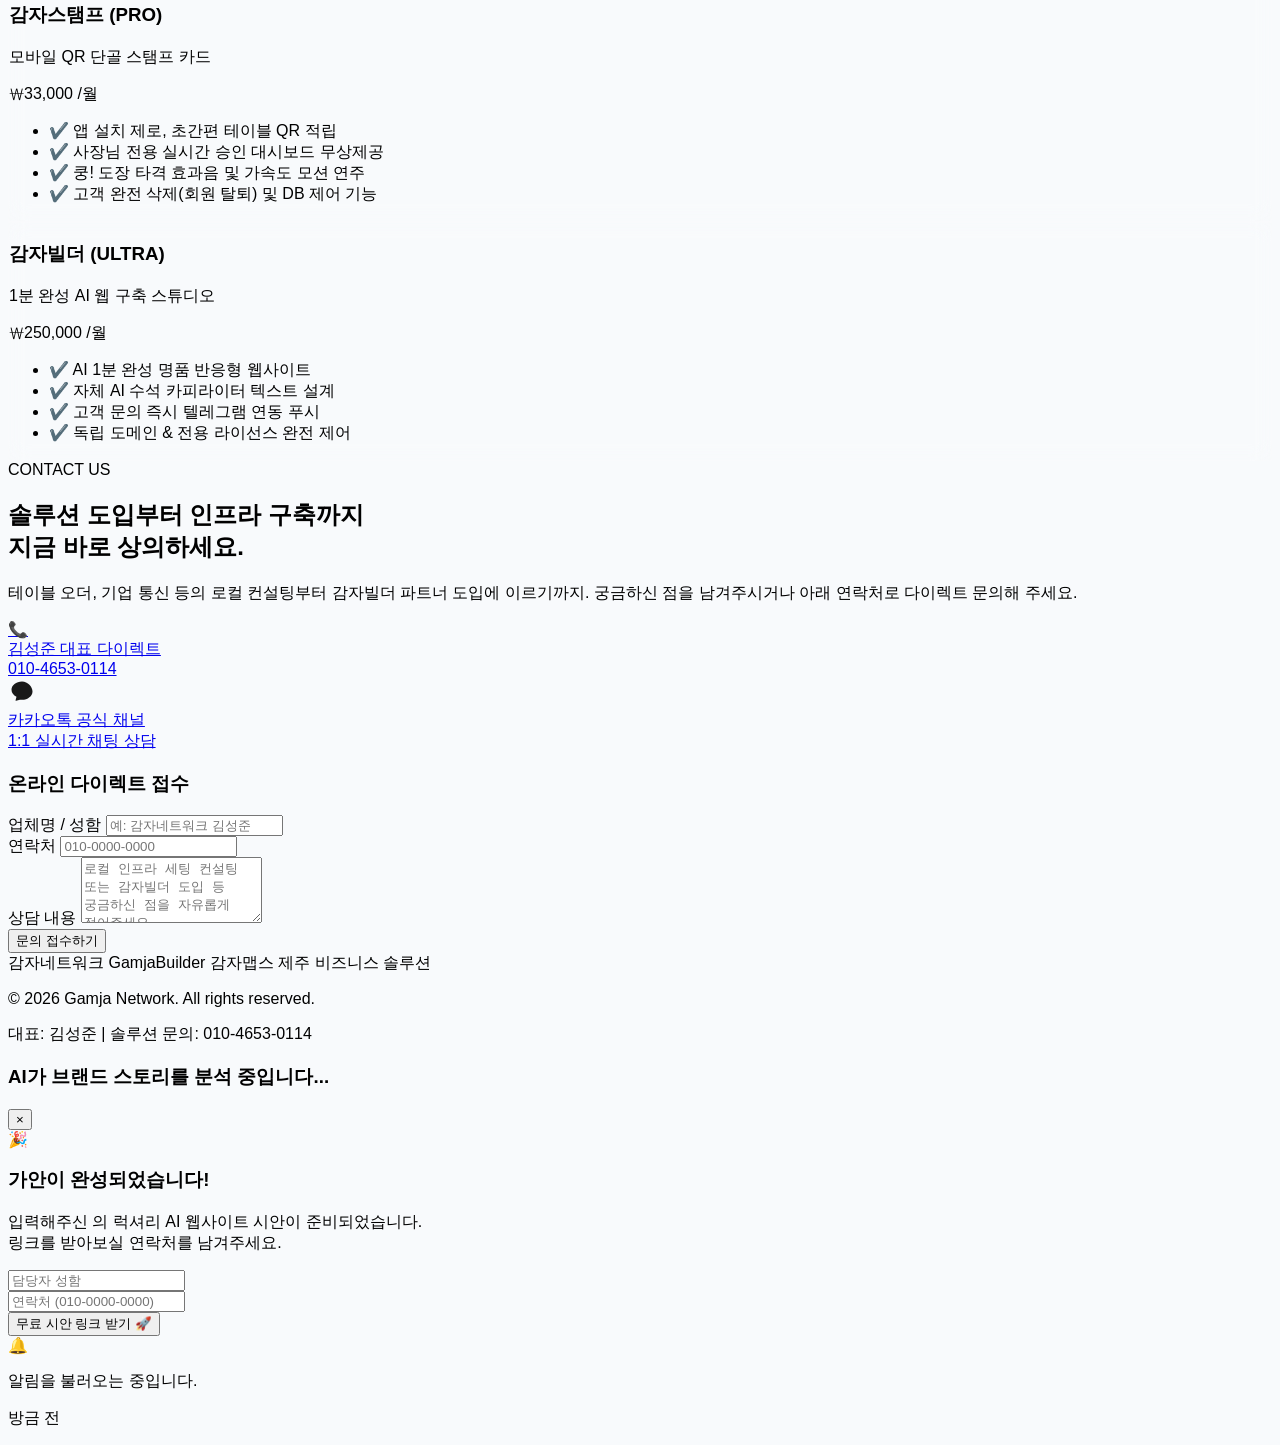
==== commit fba722dd: "Update pricing from ₩100,000 to ₩33,000" ====
--- a/index.html
+++ b/index.html
@@ -609,7 +609,7 @@
                     <div class="absolute top-0 left-1/2 -translate-x-1/2 -translate-y-1/2 bg-rose-500 text-white px-4 py-1 rounded-full text-sm font-bold">BEST CHOICE</div>
                     <h3 class="text-2xl font-bold mb-2">감자스탬프 (PRO)</h3>
                     <p class="text-slate-400 mb-6">모바일 QR 단골 스탬프 카드</p>
-                    <div class="text-4xl font-bold mb-8 text-rose-400">₩100,000<span class="text-lg text-slate-400 font-normal"> /월</span></div>
+                    <div class="text-4xl font-bold mb-8 text-rose-400">₩33,000<span class="text-lg text-slate-400 font-normal"> /월</span></div>
                     <ul class="space-y-4 mb-8 text-slate-300 flex-grow font-medium">
                         <li>✔️ 앱 설치 제로, 초간편 테이블 QR 적립</li>
                         <li>✔️ 사장님 전용 실시간 승인 대시보드 무상제공</li>
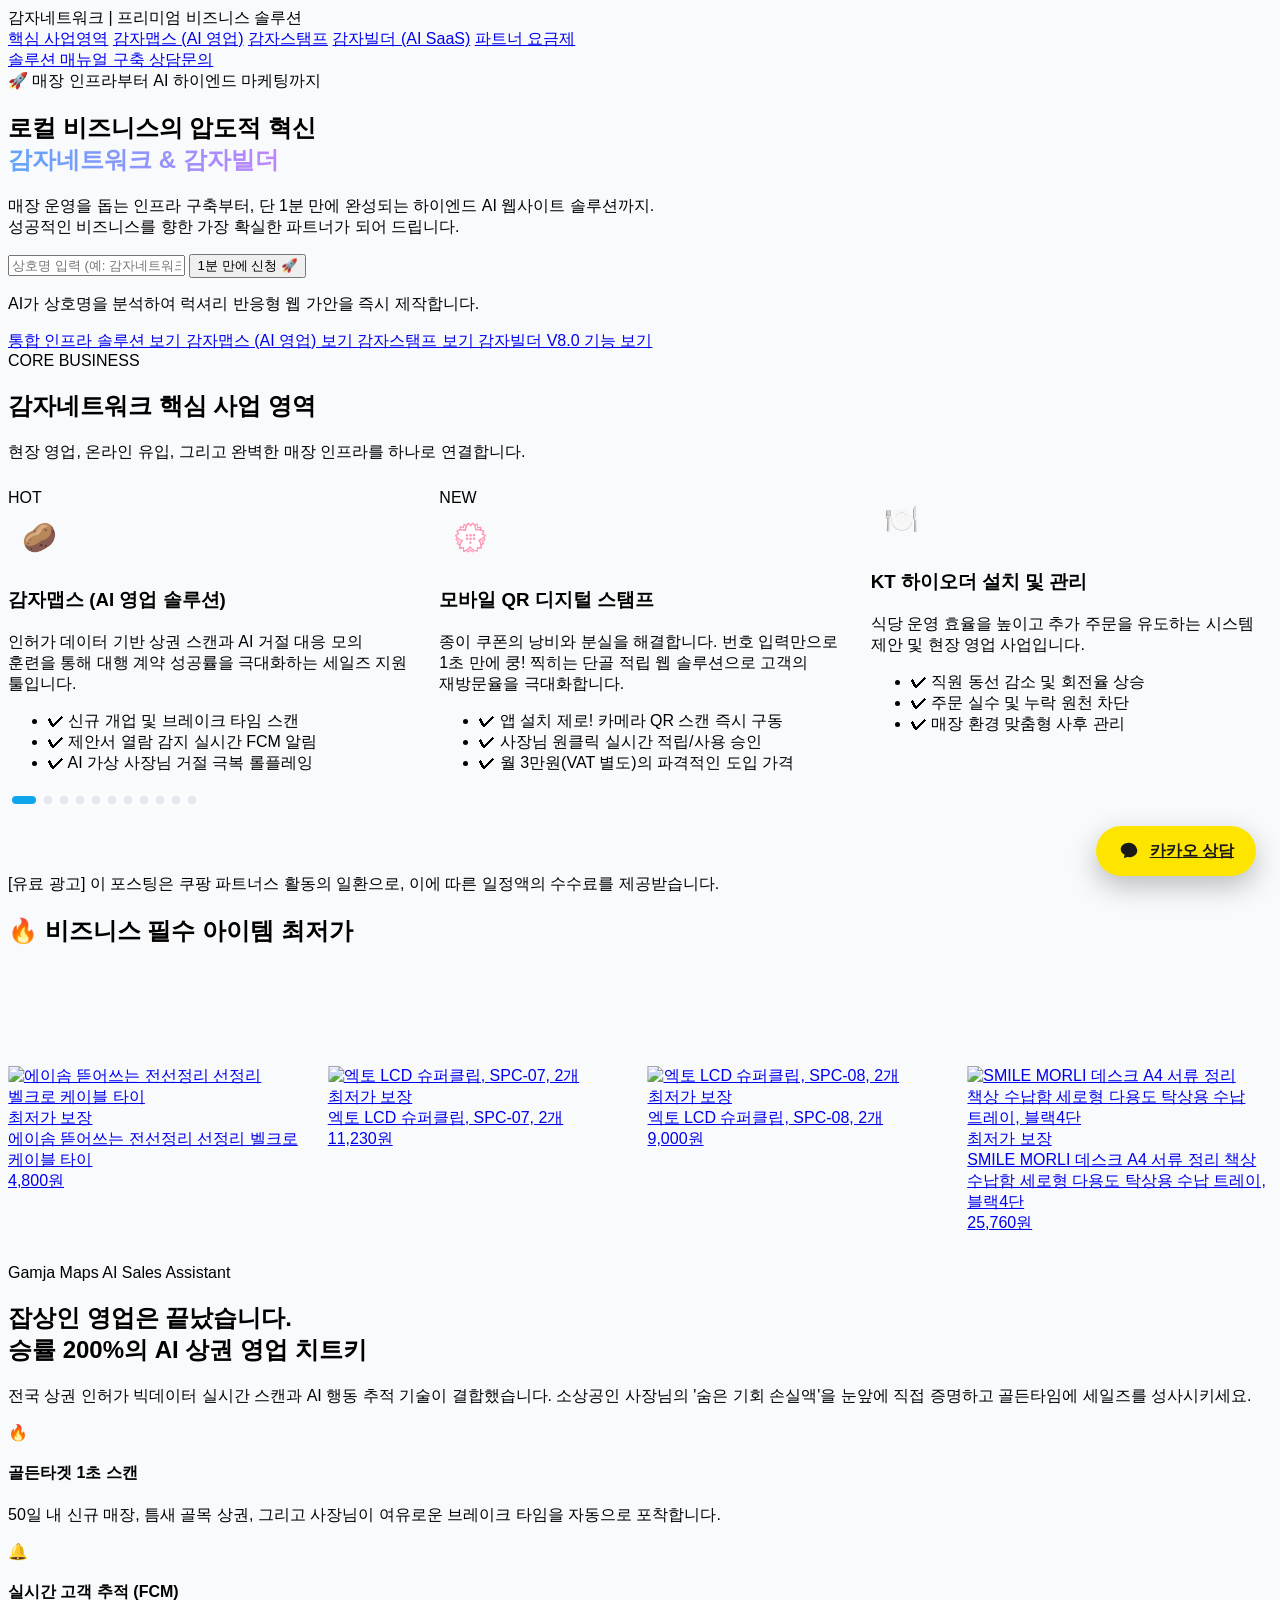
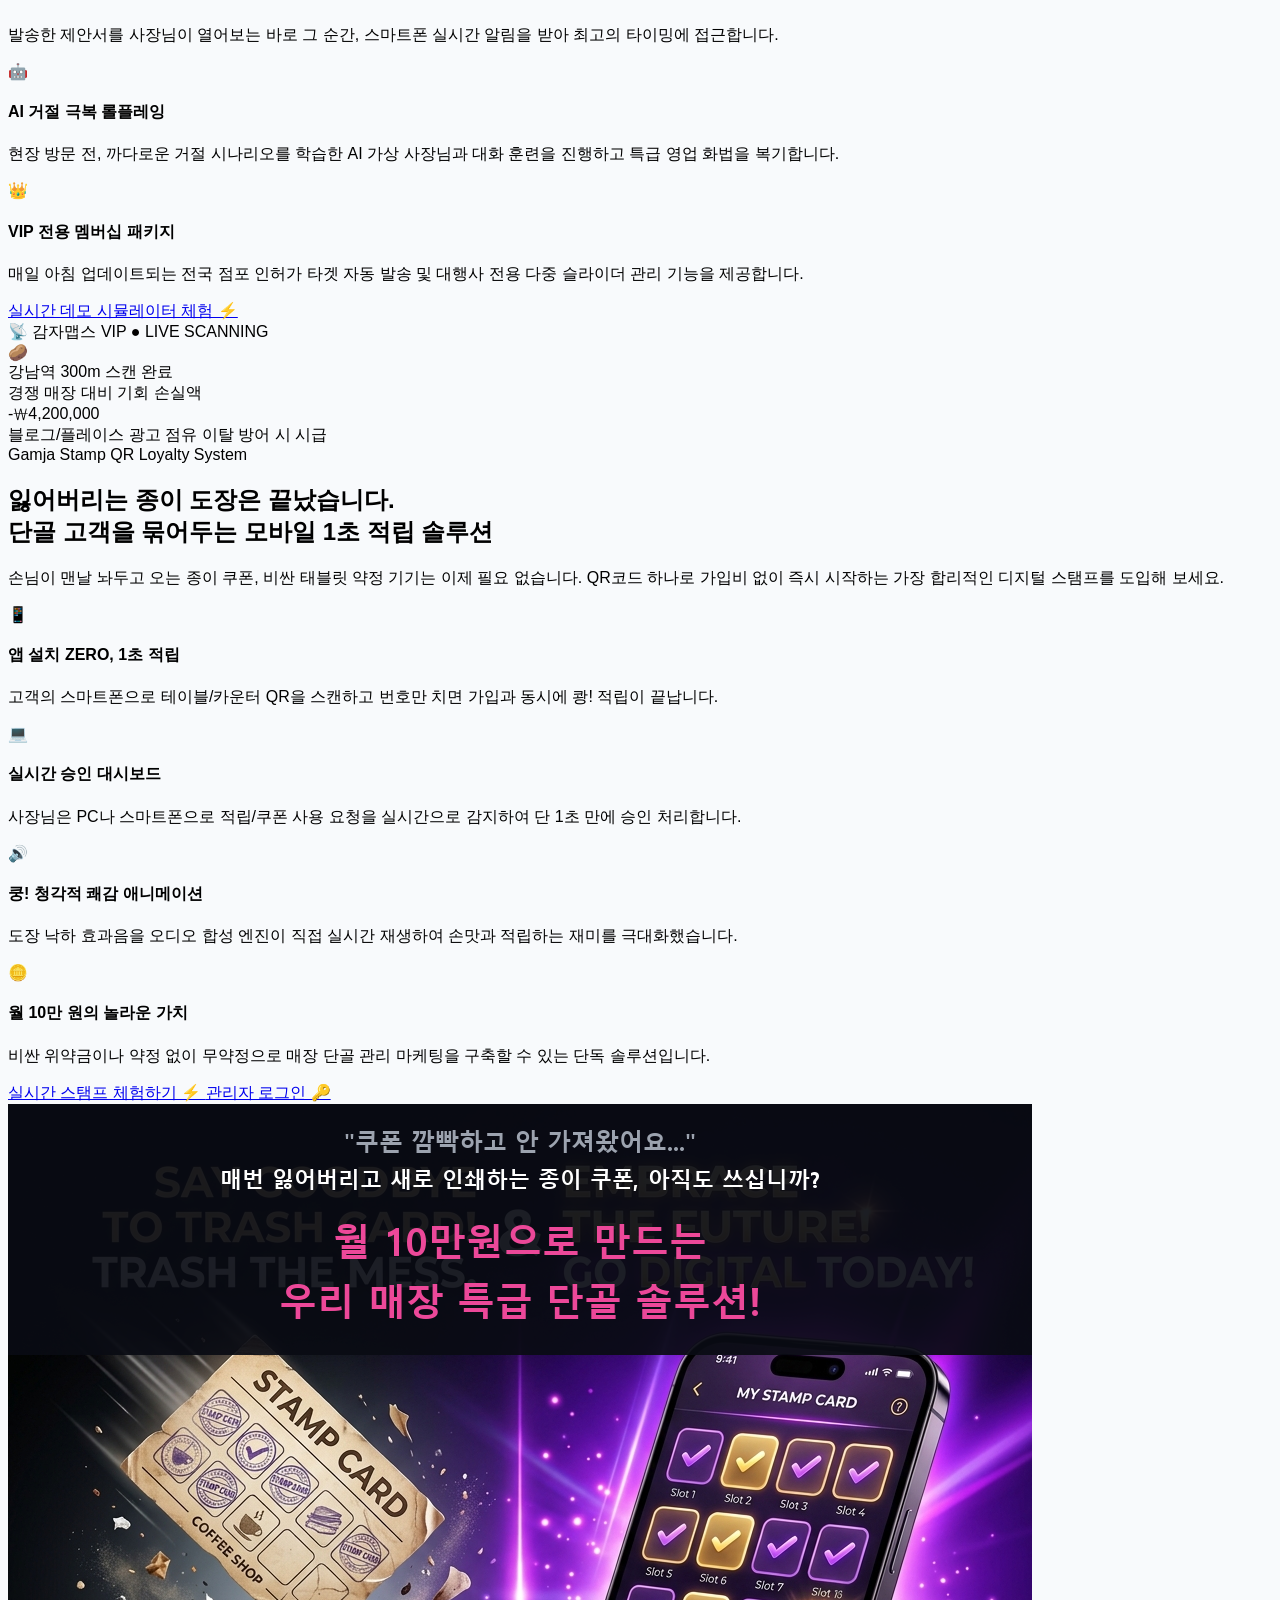
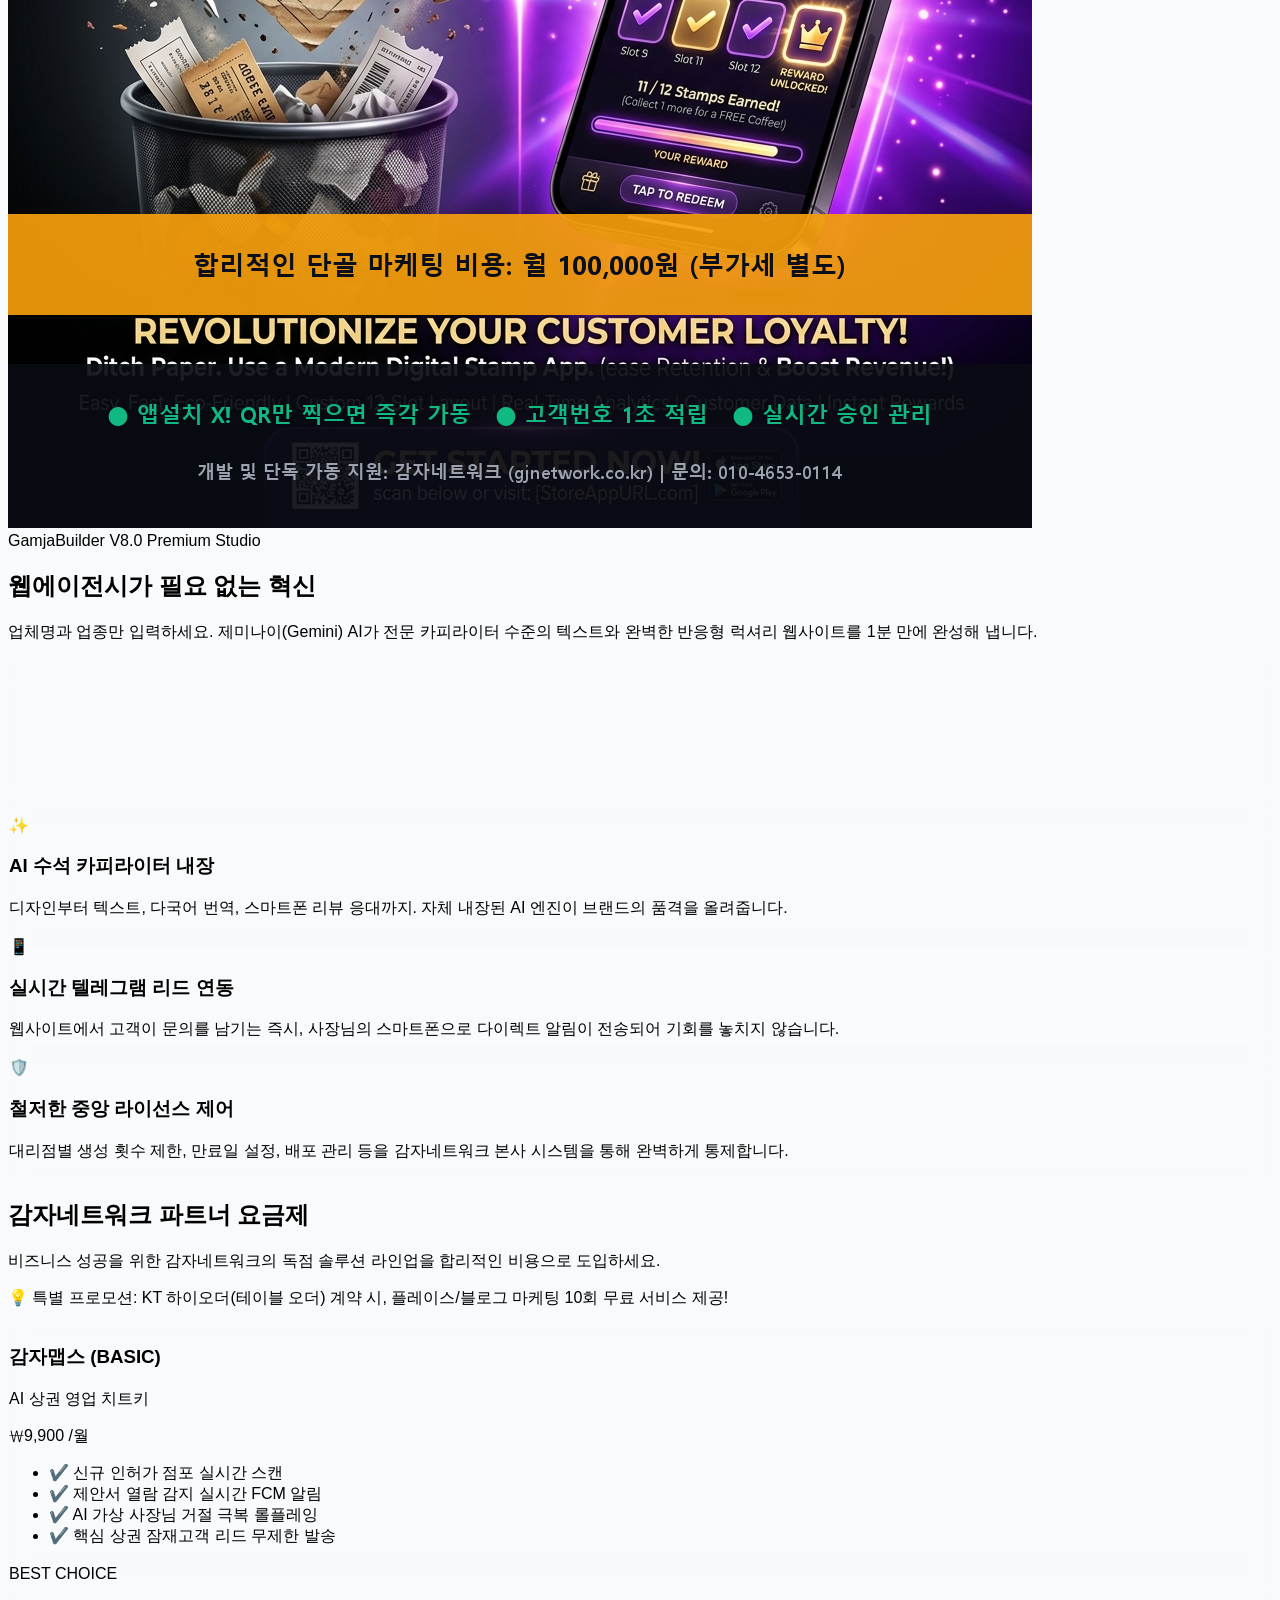
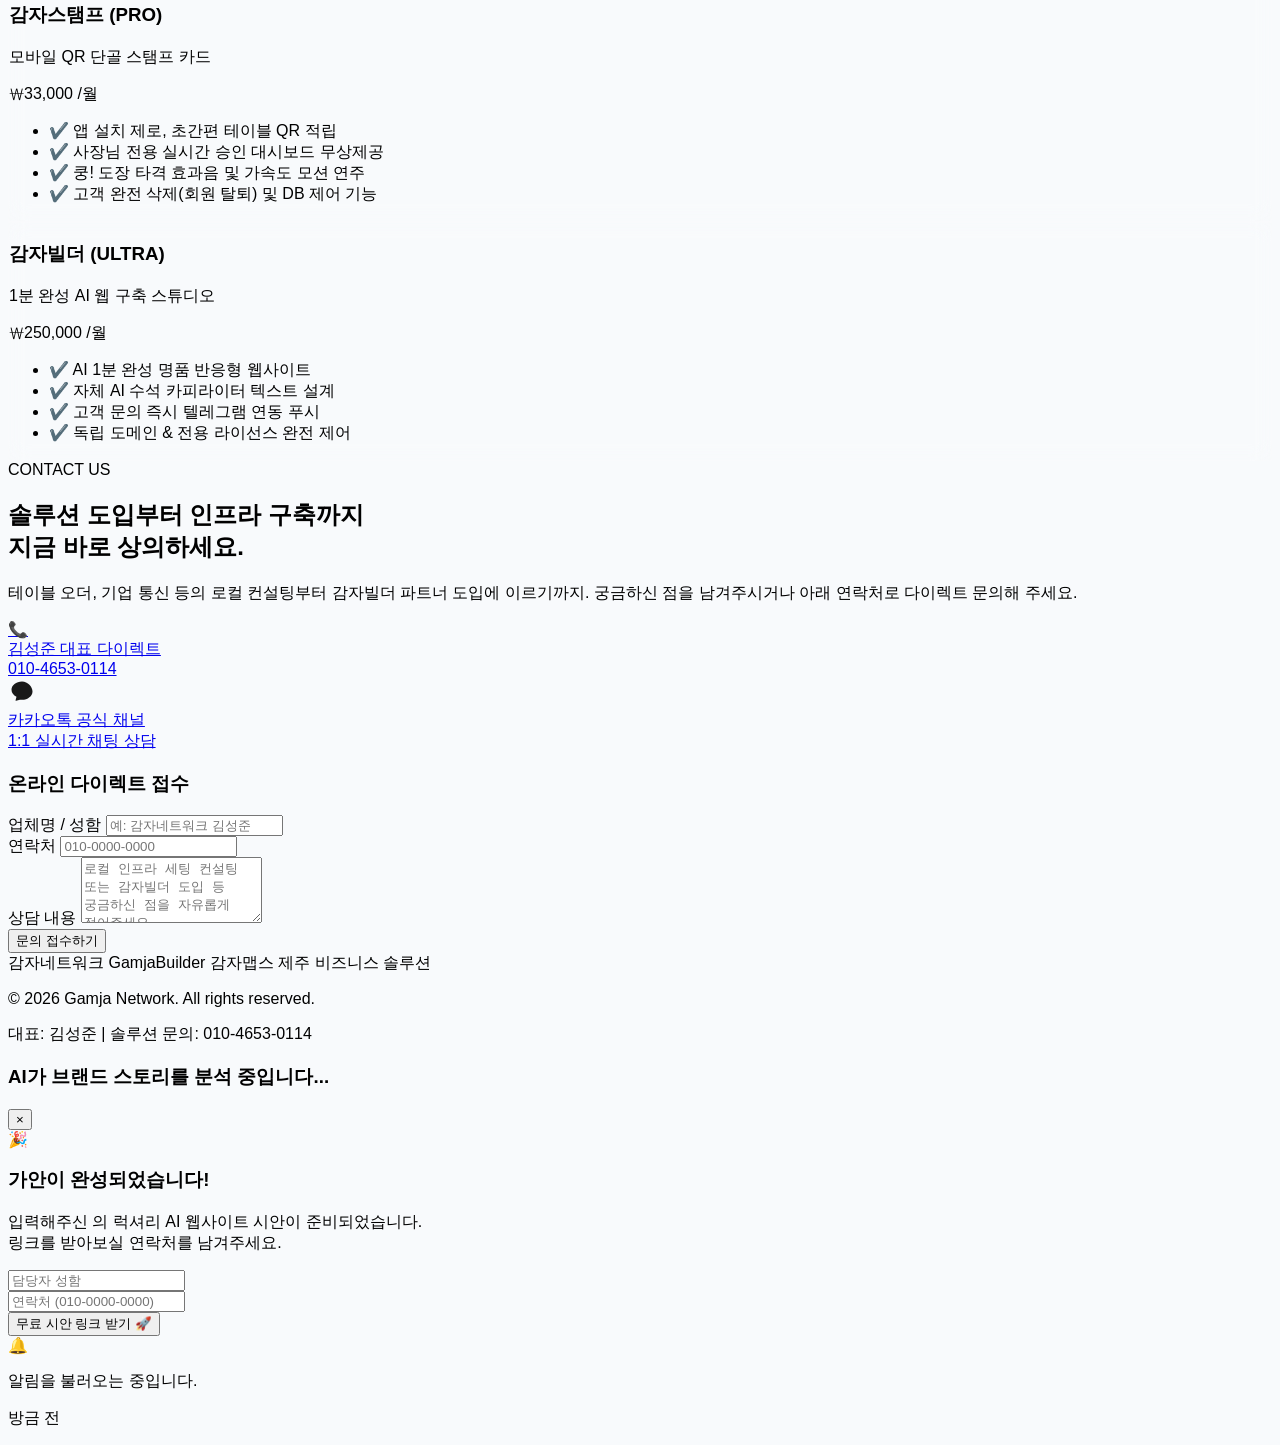
==== commit e3b3c1f9: "Update introduction price in index.html" ====
--- a/index.html
+++ b/index.html
@@ -220,7 +220,7 @@
                             <ul class="space-y-2 text-sm text-slate-700 font-medium">
                                 <li>✔ 앱 설치 제로! 카메라 QR 스캔 즉시 구동</li>
                                 <li>✔ 사장님 원클릭 실시간 적립/사용 승인</li>
-                                <li>✔ 월 10만원(VAT 별도)의 파격적인 도입 가격</li>
+                                <li>✔ 월 3만원(VAT 별도)의 파격적인 도입 가격</li>
                             </ul>
                         </div>
                     </div>
